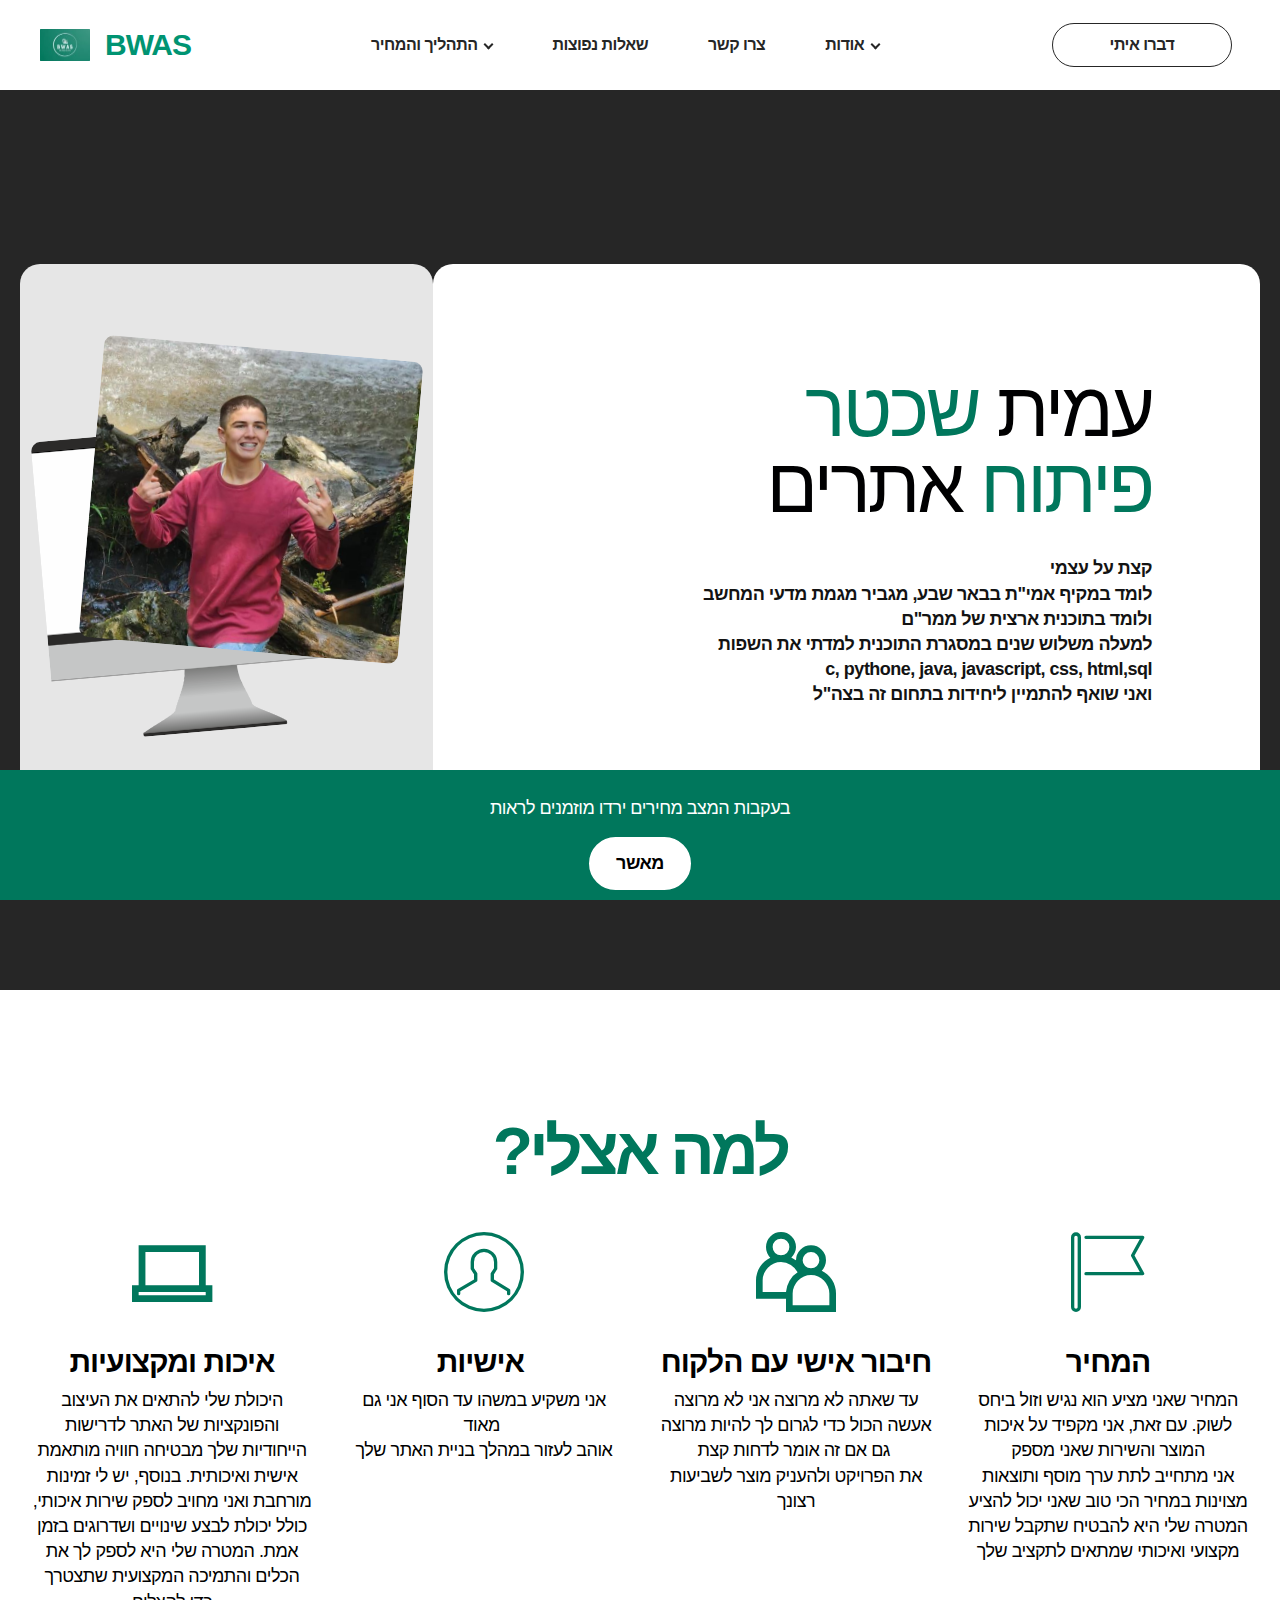
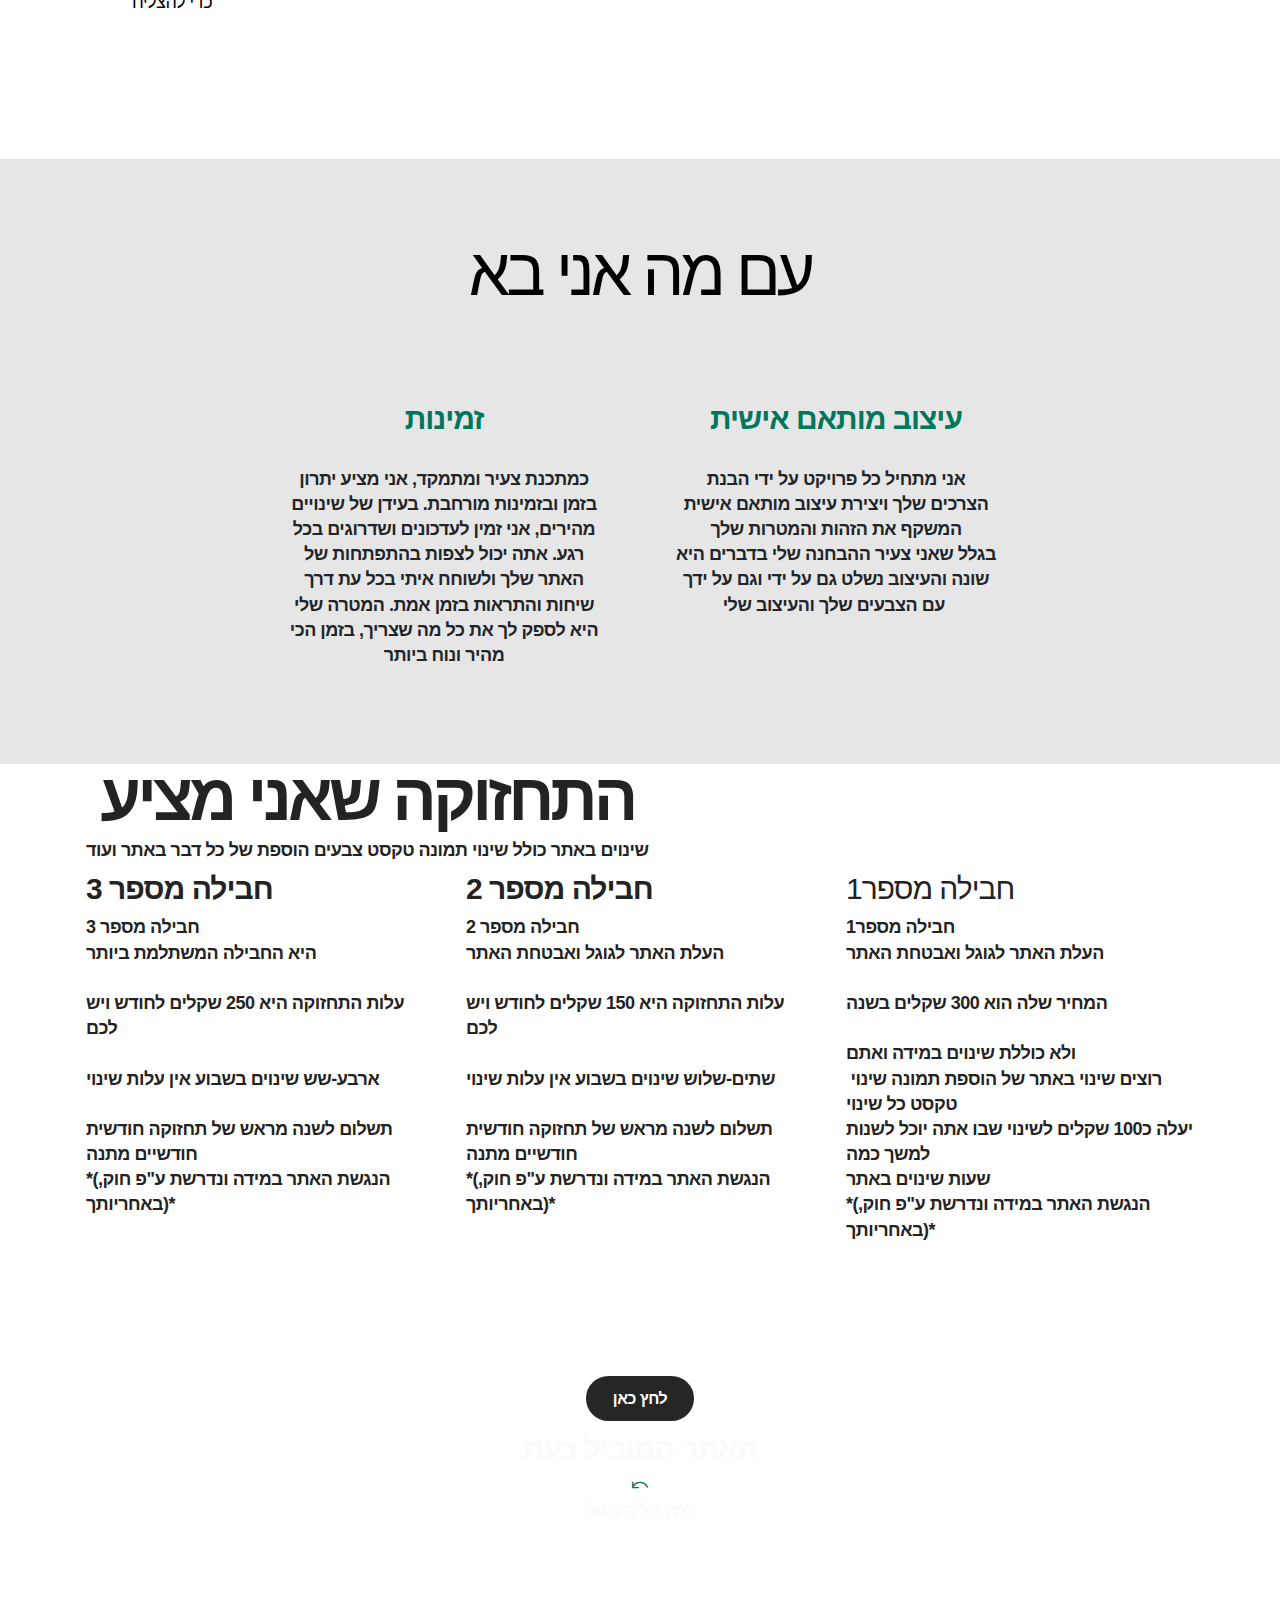
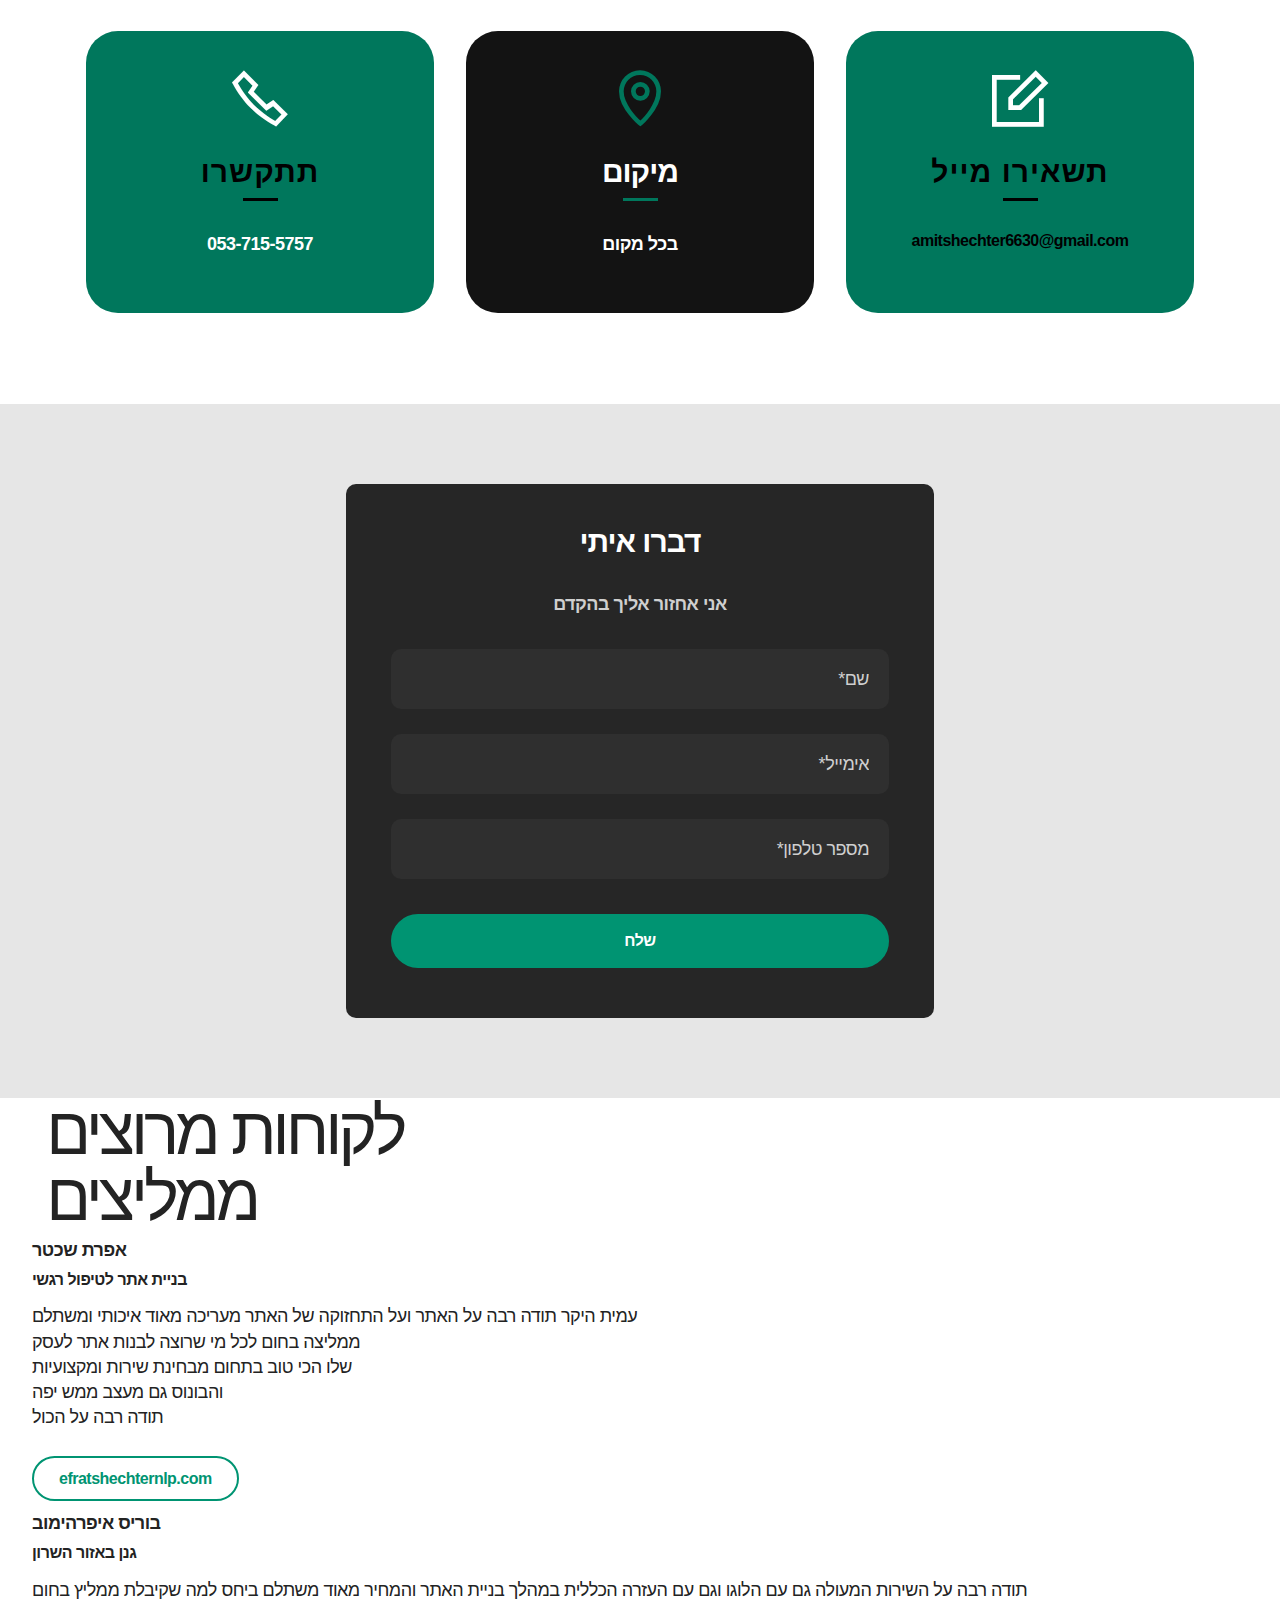
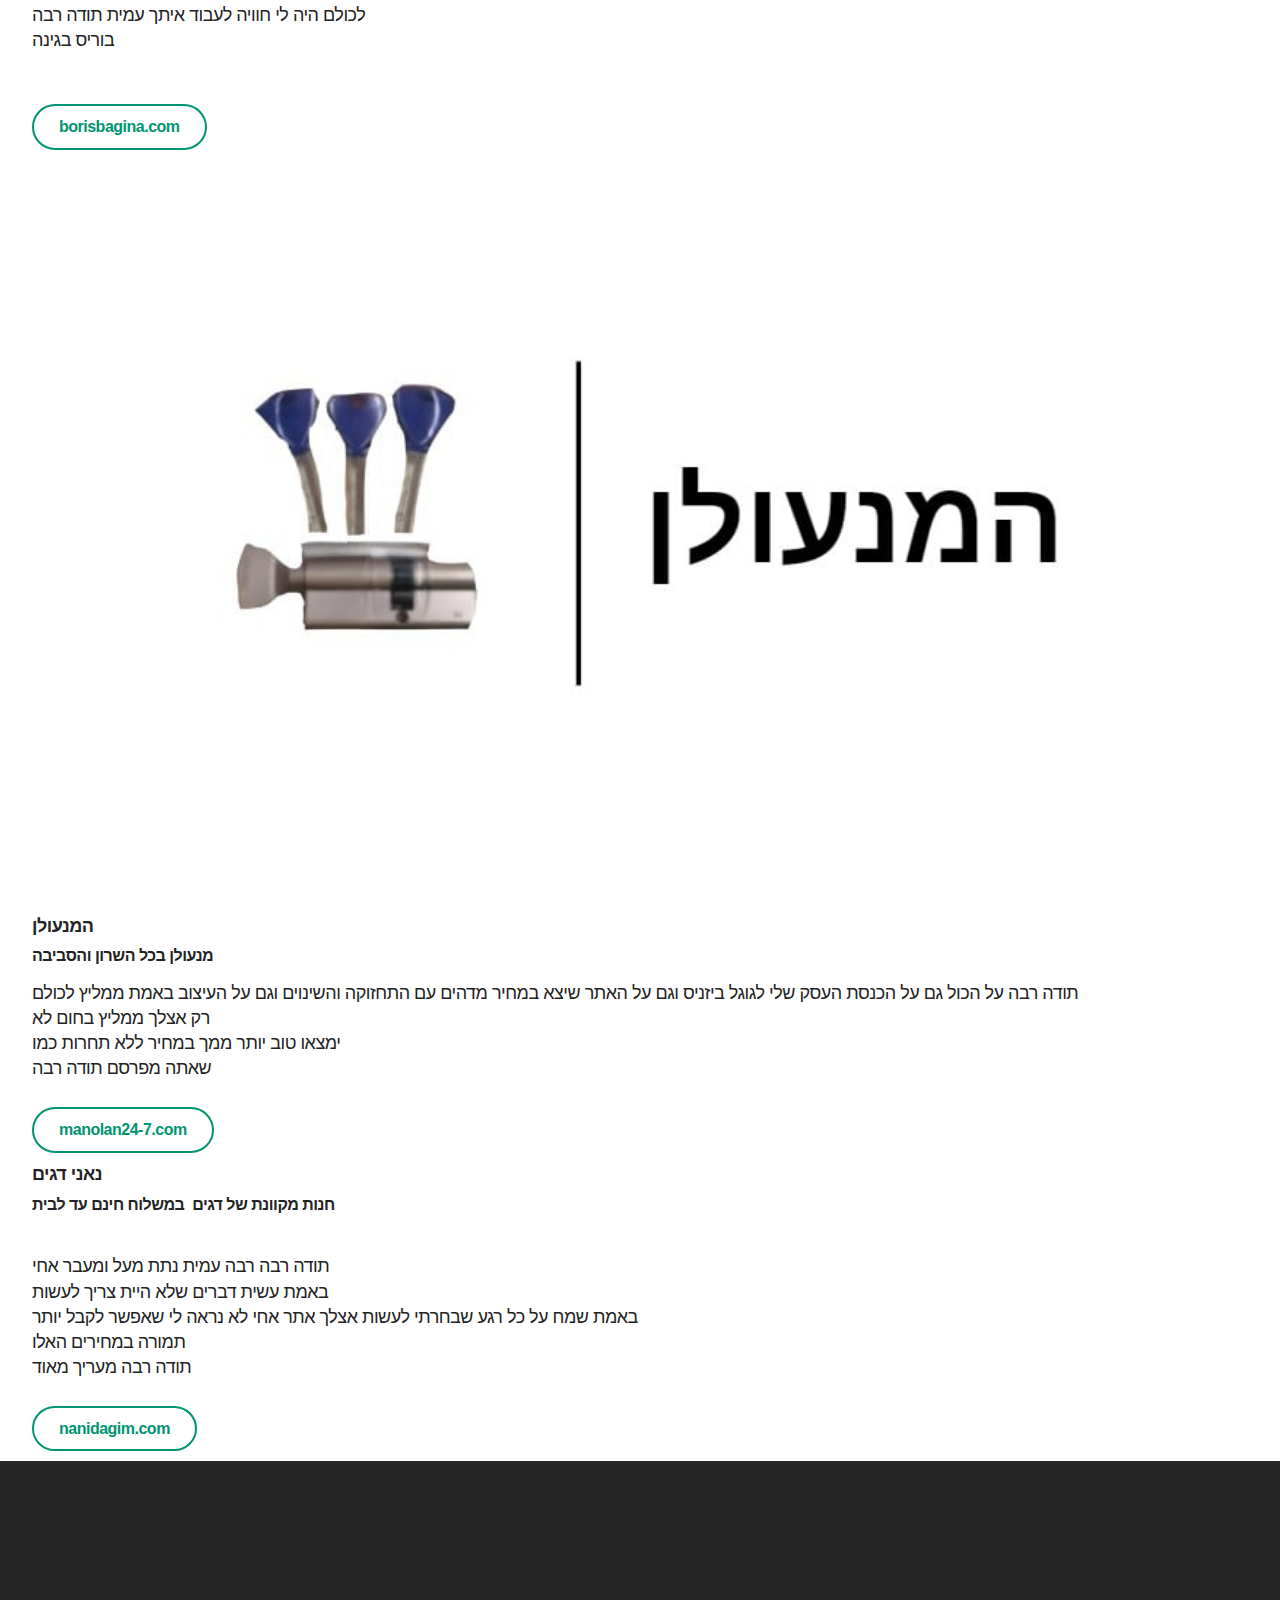
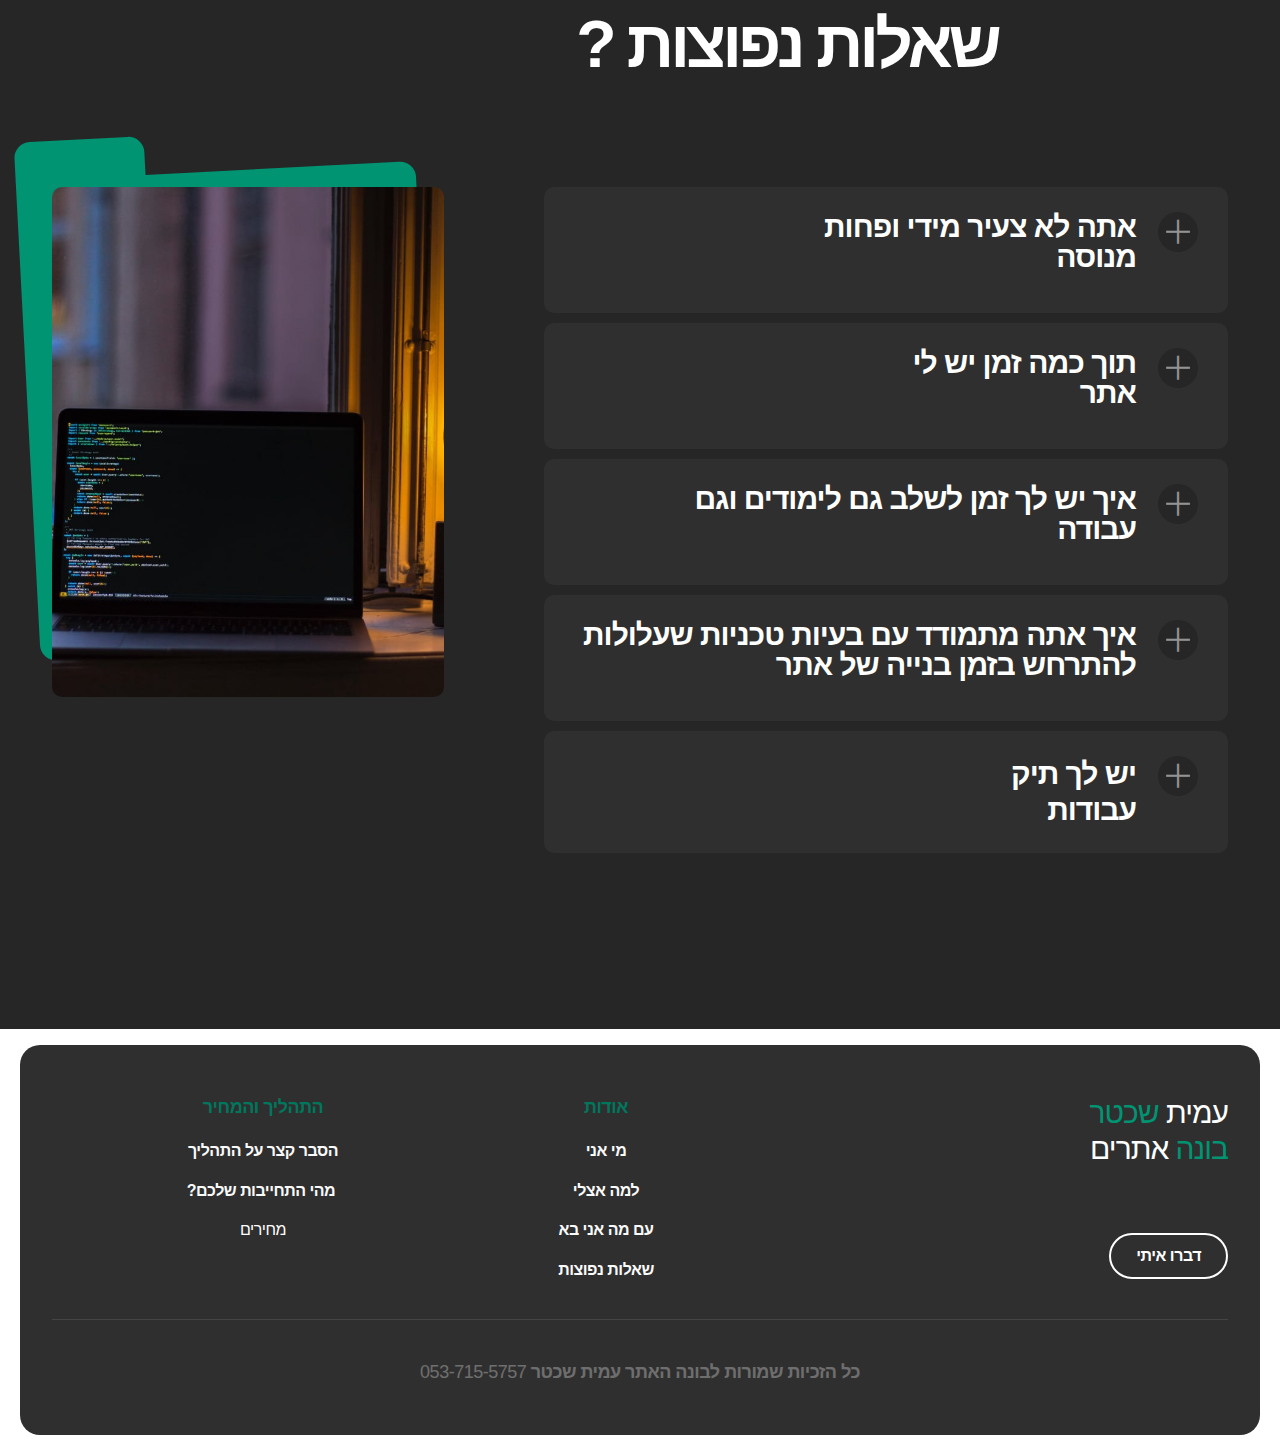
==== index.html @ f6d5b894 "05/04/02024/12:00" ====
<!DOCTYPE html>
<html  >
<head>
  
  <meta charset="UTF-8">
  <meta http-equiv="X-UA-Compatible" content="IE=edge">
  
  <meta name="viewport" content="width=device-width, initial-scale=1, minimum-scale=1">
  <link rel="shortcut icon" href="assets/images/file-128x128.png" type="image/x-icon">
  <meta name="description" content="בניית אתרים מקצועיים ומותאמים אישית, שיהפכו את העסק שלך להצלחה.
אתרים מקצועיים ויעילים נוחים לשימוש, מהירים וידידותיים למנועי החיפוש.
אנו משלבים בין ניסיון רב שנים, ידע טכנולוגי מתקדם ויצירתיות רבה, המתאימים לצרכים הייחודיים של כל לקוח.
האתרים שלנו מאופיינים בעיצוב מרהיב, תוכן איכותי ותכנון פונקציונלי. 
בין השירותים שלנו ניתן למצוא:
בניית אתרי תדמית, בניית אתרי מסחר אלקטרוני, בניית אתרי פורטל , בניית אתרי חדשות
בניית אתרי קהילה, בניית אתרי אפליקציות, דפי נחיתה ועוד.">
  
  
  <title>עמית שכטר בניית אתרים|בונה אתרים בזול|בניית אתרים|בניית אתרים בישראל</title>
  <link rel="stylesheet" href="assets/web/assets/mobirise-icons2/mobirise2.css">
  <link rel="stylesheet" href="assets/web/assets/mobirise-icons/mobirise-icons.css">
  <link rel="stylesheet" href="assets/FontAwesome/css/font-awesome.css">
  <link rel="stylesheet" href="assets/bootstrap/css/bootstrap.min.css">
  <link rel="stylesheet" href="assets/bootstrap/css/bootstrap-grid.min.css">
  <link rel="stylesheet" href="assets/bootstrap/css/bootstrap-reboot.min.css">
  <link rel="stylesheet" href="assets/chatbutton/floating-wpp.css">
  <link rel="stylesheet" href="assets/smart-cart/minicart-theme.css">
  <link rel="stylesheet" href="assets/popup-overlay-plugin/style.css">
  <link rel="stylesheet" href="assets/dropdown/css/style.css">
  <link rel="stylesheet" href="assets/socicon/css/styles.css">
  <link rel="stylesheet" href="assets/theme/css/style.css">
  <link rel="stylesheet" href="assets/recaptcha.css">
  <link rel="preload" href="https://fonts.googleapis.com/css?family=Assistant:200,300,400,500,600,700,800&display=swap" as="style" onload="this.onload=null;this.rel='stylesheet'">
  <noscript><link rel="stylesheet" href="https://fonts.googleapis.com/css?family=Assistant:200,300,400,500,600,700,800&display=swap"></noscript>
  <link rel="preload" as="style" href="assets/mobirise/css/mbr-additional.css?v=l3MhYF"><link rel="stylesheet" href="assets/mobirise/css/mbr-additional.css?v=l3MhYF" type="text/css">

  
  
  

</head>
<body>

<!-- Analytics -->
<!-- Google tag (gtag.js) -->
<script async src="https://www.googletagmanager.com/gtag/js?id=G-VCQRLWQNR2"></script>
<script>
  window.dataLayer = window.dataLayer || [];
  function gtag(){dataLayer.push(arguments);}
  gtag('js', new Date());

  gtag('config', 'G-VCQRLWQNR2');
</script>
<!-- /Analytics -->


  
  <section data-bs-version="5.1" class="menu menu01 agentm5 cid-tQoE65BU48" once="menu" id="menu01-0">

    

    <nav class="navbar navbar-dropdown navbar-expand-lg">
        <div class="menu_box container-fluid">
            <div class="navbar-brand d-flex">
                <span class="navbar-logo">
                    <a href="file:///C:/Users/%D7%9C%D7%99%D7%A2%D7%93%20%D7%A9%D7%9B%D7%98%D7%A8/AppData/Local/Mobirise.com/Mobirise/amitshechter6630_0040gmail_002ecom/addons/agentm5/components/index.html">
                        <img src="assets/images/2b5ddd4d-38be-4d8c-b348-60ecc2aa5fb4-100x65.jpg" alt="bwas">
                    </a>
                </span>
                <span class="navbar-caption-wrap"><a class="navbar-caption text-secondary display-5" href="index.html#top">BWAS&nbsp;</a></span>
                <button class="navbar-toggler" type="button" data-toggle="collapse" data-bs-toggle="collapse" data-target="#navbarSupportedContent" data-bs-target="#navbarSupportedContent" aria-controls="navbarNavAltMarkup" aria-expanded="false" aria-label="Toggle navigation">
                    <div class="hamburger">
                        <span></span>
                        <span></span>
                        <span></span>
                        <span></span>
                    </div>
                </button>
            </div>
            <div class="collapse navbar-collapse" id="navbarSupportedContent">
                <ul class="navbar-nav nav-dropdown" data-app-modern-menu="true"><li class="nav-item dropdown">
                        <a class="nav-link link text-primary dropdown-toggle display-4" href="page1.html#header02-1" data-toggle="dropdown-submenu" data-bs-toggle="dropdown" data-bs-auto-close="outside" aria-expanded="false">&nbsp; התהליך והמחיר</a><div class="dropdown-menu" aria-labelledby="dropdown-981"><a class="text-primary dropdown-item display-4" style="text-align:right" href="התהליך והמחיר.html#header12-h">הסבר קצר על התהליך</a><a class="text-primary dropdown-item display-4" style="text-align:right" href="התהליך והמחיר.html#features03-3">?מהי התחייבות שלכם </a><a class="text-primary dropdown-item display-4" style="text-align:right" href="התהליך והמחיר.html#pricing01-d">המחירים</a></div>
                    </li><li class="nav-item"><a class="nav-link link text-primary display-4" href="index.html#list01-d">שאלות נפוצות</a></li>
                    <li class="nav-item">
                        <a class="nav-link link text-primary display-4" href="index.html#contacts01-3">צרו קשר</a>
                    </li><li class="nav-item dropdown">
                        <a class="nav-link link text-primary dropdown-toggle show display-4" href="file:///C:/Users/%D7%9C%D7%99%D7%A2%D7%93%20%D7%A9%D7%9B%D7%98%D7%A8/AppData/Local/Mobirise.com/Mobirise/amitshechter6630_0040gmail_002ecom/addons/agentm5/components/index.html" data-toggle="dropdown-submenu" data-bs-toggle="dropdown" data-bs-auto-close="outside" aria-expanded="false">אודות</a><div class="dropdown-menu show" aria-labelledby="dropdown-774" data-bs-popper="none"><a class="text-primary dropdown-item display-4" style="text-align:right" href="index.html#header01-g">מי אני<br></a><a class="text-primary show dropdown-item display-4" style="text-align:right" href="index.html#features1-1">למה אצלי</a><a class="text-primary show dropdown-item display-4" style="text-align:right" href="index.html#features3-6">עם  מה  אני  בא<br></a></div>
                    </li></ul>
                

                <div class="mbr-section-btn-main" role="tablist"><a class="btn btn-primary-outline display-4" href="index.html#form01-0">דברו איתי</a></div>
            </div>
            
        </div>
    </nav>
</section>

<section data-bs-version="5.1" class="header01 agentm5 cid-tQoLn7FrXx mbr-fullscreen" id="header01-g">
    

    
    

    <div class="container-fluid">
        <div class="row flex-row-reverse">
            <div class="col-12 col-lg-8 card">
                <div class="content-wrapper">
                    <h1 class="mbr-section-title mbr-fonts-style display-1">עמית&nbsp;<span>שכטר</span><br><span>פיתוח</span>&nbsp;אתרים</h1>
                    <div class="tags-wrapper">
                        
                        
                    </div>
                    <p class="mbr-text mbr-fonts-style display-7"><strong>קצת על עצמי
<br> לומד במקיף אמי"ת בבאר שבע, מגביר מגמת מדעי המחשב
<br>ולומד בתוכנית ארצית של ממר"ם
<br>למעלה משלוש שנים במסגרת התוכנית למדתי את השפות
<br>c, pythone, java, javascript, css, html,sql<br>ואני שואף להתמיין ליחידות בתחום זה בצה"ל</strong><br></p>
                </div>
            </div>
            <div class="col-12 col-lg-4 card">
                <div class="image-wrapper">
                    <img src="assets/images/mbr-640x500.png" alt="">
                    <img src="assets/images/file-640x640.jpg" alt="עמית שכטר">
                </div>
            </div>
        </div>
    </div>
</section>

<section data-bs-version="5.1" class="features1 cid-tXM52Fa8f5" id="features1-1">
    

    
    <div class="container-fluid">
        <div class="row">
            <div class="col-12">
                <h3 class="mbr-section-title mbr-fonts-style align-center mb-0 display-2">
                    <strong>?למה אצלי</strong></h3>
                
            </div>
        </div>
        <div class="row">
            <div class="card col-12 col-md-6 col-lg-3">
                <div class="card-wrapper">
                    <div class="card-box align-center">
                        <div class="iconfont-wrapper">
                            <span class="mbr-iconfont mobi-mbri-laptop mobi-mbri" style="color: rgb(0, 119, 92); fill: rgb(0, 119, 92);"></span>
                        </div>
                        <h5 class="card-title mbr-fonts-style display-5"><strong>איכות ומקצועיות</strong></h5>
                        <p class="card-text mbr-fonts-style display-7">היכולת שלי להתאים את העיצוב והפונקציות של האתר לדרישות הייחודיות שלך מבטיחה חוויה מותאמת אישית ואיכותית. בנוסף, יש לי זמינות מורחבת ואני מחויב לספק שירות איכותי, כולל יכולת לבצע שינויים ושדרוגים בזמן אמת. המטרה שלי היא לספק לך את הכלים והתמיכה המקצועית שתצטרך כדי להצליח</p>
                    </div>
                </div>
            </div>
            <div class="card col-12 col-md-6 col-lg-3">
                <div class="card-wrapper">
                    <div class="card-box align-center">
                        <div class="iconfont-wrapper">
                            <span class="mbr-iconfont mbri-user" style="color: rgb(0, 119, 92); fill: rgb(0, 119, 92);"></span>
                        </div>
                        <h5 class="card-title mbr-fonts-style display-5"><strong>אישיות&nbsp;</strong></h5>
                        <p class="card-text mbr-fonts-style display-7">אני משקיע במשהו עד הסוף אני גם מאוד&nbsp;<br>אוהב לעזור במהלך בניית האתר שלך</p>
                    </div>
                </div>
            </div>
            <div class="card col-12 col-md-6 col-lg-3">
                <div class="card-wrapper">
                    <div class="card-box align-center">
                        <div class="iconfont-wrapper">
                            <span class="mbr-iconfont mobi-mbri-users mobi-mbri" style="color: rgb(0, 119, 92); fill: rgb(0, 119, 92);"></span>
                        </div>
                        <h5 class="card-title mbr-fonts-style display-5"><strong>חיבור אישי עם הלקוח</strong></h5>
                        <p class="card-text mbr-fonts-style display-7">עד שאתה לא מרוצה אני לא מרוצה<br>&nbsp;אעשה הכול כדי לגרום לך להיות&nbsp;מרוצה&nbsp;<br>גם אם זה אומר לדחות קצת&nbsp;<br>את הפרויקט ולהעניק מוצר לשביעות רצונך</p>
                    </div>
                </div>
            </div>
            <div class="card col-12 col-md-6 col-lg-3">
                <div class="card-wrapper">
                    <div class="card-box align-center">
                        <div class="iconfont-wrapper">
                            <span class="mbr-iconfont mbri-flag" style="color: rgb(0, 119, 92); fill: rgb(0, 119, 92);"></span>
                        </div>
                        <h5 class="card-title mbr-fonts-style display-5"><strong>המחיר</strong></h5>
                        <p class="card-text mbr-fonts-style display-7">המחיר שאני מציע הוא נגיש וזול ביחס לשוק. עם זאת, אני מקפיד על איכות המוצר והשירות שאני מספק<br>אני מתחייב לתת ערך מוסף ותוצאות מצוינות במחיר הכי טוב שאני יכול להציע<br>המטרה שלי היא להבטיח שתקבל שירות מקצועי ואיכותי שמתאים לתקציב שלך<br></p>
                    </div>
                </div>
            </div>
        </div>
    </div>
</section>

<section data-bs-version="5.1" class="features3 dentalm5 cid-tXM9QDK6HF" id="features3-6">

    

    
    

    <div class="container">
        <div class="row">
            <div class="col-12">
                <div class="title-wrapper">
                    
                    <h2 class="mbr-section-title mbr-fonts-style display-2">עם מה אני בא<br><br></h2>
                </div>
            </div>
            <div class="col-12 col-lg-4 card">
                <div class="card-wrapper">
                    
                    <h4 class="mbr-card-title mbr-fonts-style display-5"><strong>זמינות</strong></h4>
                    <p class="mbr-text mbr-fonts-style display-7"><strong>כמתכנת צעיר ומתמקד, אני מציע יתרון בזמן ובזמינות מורחבת. בעידן של שינויים מהירים, אני זמין לעדכונים ושדרוגים בכל רגע. אתה יכול לצפות בהתפתחות של האתר שלך ולשוחח איתי בכל עת דרך שיחות והתראות בזמן אמת. המטרה שלי היא לספק לך את כל מה שצריך, בזמן הכי מהיר ונוח ביותר</strong><br></p>
                </div>
            </div>
            <div class="col-12 col-lg-4 card">
                <div class="card-wrapper">
                    
                    <h4 class="mbr-card-title mbr-fonts-style display-5"><strong>עיצוב מותאם אישית</strong></h4>
                    <p class="mbr-text mbr-fonts-style display-7"><strong>אני מתחיל כל פרויקט על ידי הבנת
<br>הצרכים שלך ויצירת עיצוב מותאם אישית המשקף את הזהות והמטרות שלך
<br>בגלל שאני צעיר ההבחנה שלי בדברים היא שונה והעיצוב נשלט גם על ידי וגם על ידך עם הצבעים שלך והעיצוב שלי&nbsp;</strong><br></p>
                </div>
            </div>
            
        </div>
    </div>
</section>

<section data-bs-version="5.1" class="features3 dentalm5 cid-u8YVinXd6j" id="features3-q">

    

    
    

    <div class="container">
        <div class="row">
            <div class="col-12">
                <div class="title-wrapper">
                    <h3 class="mbr-section-subtitle mbr-fonts-style display-2"><strong>&nbsp;התחזוקה שאני מציע</strong></h3>
                    <h2 class="mbr-section-title mbr-fonts-style display-7"><strong>שינוים באתר כולל שינוי תמונה טקסט צבעים הוספת של כל דבר באתר ועוד</strong></h2>
                </div>
            </div>
            <div class="col-12 col-lg-4 card">
                <div class="card-wrapper">
                    
                    <h4 class="mbr-card-title mbr-fonts-style display-5"><strong>חבילה מספר 3</strong></h4>
                    <p class="mbr-text mbr-fonts-style display-7"><strong>חבילה מספר 3&nbsp;<br>היא החבילה המשתלמת ביותר&nbsp;<br><br>עלות התחזוקה היא 250 שקלים לחודש ויש לכם&nbsp;<br><br>ארבע-שש שינוים בשבוע אין עלות שינוי<br><br>תשלום לשנה מראש של תחזוקה חודשית חודשיים מתנה
<br>
*(הנגשת האתר במידה ונדרשת ע"פ חוק, באחריותך)*
<br><br></strong></p>
                </div>
            </div>
            <div class="col-12 col-lg-4 card">
                <div class="card-wrapper">
                    
                    <h4 class="mbr-card-title mbr-fonts-style display-5"><strong>חבילה מספר 2</strong></h4>
                    <p class="mbr-text mbr-fonts-style display-7"><strong>חבילה מספר 2&nbsp;</strong><br><strong>העלת האתר לגוגל ואבטחת האתר</strong><br><strong>
<br></strong><strong>עלות התחזוקה היא 150 שקלים לחודש ויש לכם&nbsp;</strong><strong><br></strong><br><strong>שתים-שלוש שינוים בשבוע אין עלות שינוי</strong><br><br><strong>תשלום לשנה מראש של תחזוקה חודשית חודשיים מתנה</strong><br><strong>*(הנגשת האתר במידה ונדרשת ע"פ חוק, באחריותך)*<br></strong>
<br><br></p>
                </div>
            </div>
            <div class="col-12 col-lg-4 card">
                <div class="card-wrapper">
                    
                    <h4 class="mbr-card-title mbr-fonts-style display-5">חבילה מספר1</h4>
                    <p class="mbr-text mbr-fonts-style display-7"><strong>חבילה מספר1<br>העלת האתר לגוגל ואבטחת האתר<br><br>המחיר שלה הוא 300 שקלים בשנה<br><br>ולא כוללת שינוים במידה ואתם 
<br>&nbsp;רוצים שינוי באתר של הוספת תמונה שינוי טקסט כל שינוי 
<br>יעלה כ100 שקלים לשינוי שבו אתה יוכל לשנות למשך כמה<br>שעות שינוים באתר&nbsp;<br>*(הנגשת האתר במידה ונדרשת ע"פ חוק, באחריותך)*
<br></strong><br></p>
                         
                </div>
            </div>
        </div>
    </div>
</section>

<section data-bs-version="5.1" class="header18 cid-u3BP43g7Tm" id="header18-p">

    

    
    

    <div class="align-center container">
        <div class="row justify-content-center">
            <div class="col-12 col-lg-12">
                <h1 class="mbr-section-title mbr-fonts-style mbr-white mb-3 display-2"><strong>למעבר למחירים ולהסבר</strong></h1>
                
                
                <div class="mbr-section-btn mt-3"><a class="btn btn-primary display-4" href="התהליך והמחיר.html#features03-3">לחץ כאן</a></div>
            </div>
        </div>
    </div>
</section>

<section data-bs-version="5.1" class="content11 marketm4_content11 cid-u2S8Qjiht1" id="content11-n">

	
    


	

	<div class="container">
		<div class="row text-center justify-content-center">
			<div class="col-xl-8 col-lg-8 col-md-10">
				<div class="block__inner">
					<div class="row justify-content-center">
						<div class="col-xl-10 col-md-8 text-white">
							<h2 class="mbr-section-title mbr-bold mbr-fonts-style display-5">האתר המוביל כעת</h2>
							<div class="mbr-media show-modal align-center" data-modal=".modalWindow">
								<a href="http://efratshechternlp.com"><span class="mbr-iconfont fa-play fa mobi-mbri-undo mobi-mbri" style="color: rgb(0, 119, 92); fill: rgb(0, 119, 92);"></span></a>
							</div>

							<p class="mbr-text mbr-fonts-style display-7"><strong>לחץ על העיגול</strong><br></p>
							
						</div>
					</div>
				</div>
			</div>
		</div>
		<div class="modalWindow" style="display: none;">
			<div class="modalWindow-container">
				<div class="modalWindow-video-container">
					<div class="modalWindow-video">
						<iframe width="100%" height="100%" frameborder="0" allowfullscreen="1"></iframe>
					</div>
					<a class="close" role="button" data-dismiss="modal" data-bs-dismiss="modal">
						<span aria-hidden="true" class="mbri-close mbr-iconfont closeModal"></span>
						<span class="sr-only visually-hidden">Close</span>
					</a>
				</div>
			</div>
		</div>
	</div>
</section>

<section data-bs-version="5.1" class="contacts01 politicsm4_contacts01 cid-tXM7FXQlBV" id="contacts01-3">

	
    


	

	<div class="container">
		<div class="row justify-content-center mbr-white">
			<div class="card p-3 col-12 col-md-8 col-lg-4">
				<div class="card-wrapper card1 align-left">
					<div class="card-ico pb-4">
						<span class="mbr-iconfont card-icon mobi-mbri-phone mobi-mbri" style="color: rgb(255, 255, 255); fill: rgb(255, 255, 255);"></span>
					</div>
					<div class="card-box">
						<h4 class="card-title mbr-fonts-style display-5">תתקשרו</h4>
						<div class="line-wrap">
							<div class="line"></div>
						</div>
						<p class="mbr-text mbr-fonts-style display-7"><a href="tel:+972537155757" class="text-info"><strong>053-715-5757</strong></a></p>
						
					</div>
				</div>
			</div>

			<div class="card p-3 col-12 col-md-8 col-lg-4">
				<div class="card-wrapper card2 align-left">
					<div class="card-ico pb-4 align-left">
						<span class="mbr-iconfont card-icon icon2 mobi-mbri-map-pin mobi-mbri" style="color: rgb(0, 119, 92); fill: rgb(0, 119, 92);"></span>
					</div>
					<div class="card-box">
						<h4 class="card-title1 mbr-fonts-style display-5"><strong>מיקום</strong></h4>
						<div class="line-wrap">
							<div class="line line2"></div>
						</div>
						<p class="mbr-text1 mbr-fonts-style display-7"><strong>בכל מקום</strong></p>
						
					</div>
				</div>
			</div>

			<div class="card p-3 col-12 col-md-8 col-lg-4">
				<div class="card-wrapper card3 align-left">
					<div class="card-ico pb-4 align-left">
						<span class="mbr-iconfont card-icon mobi-mbri-edit mobi-mbri" style="color: rgb(255, 255, 255); fill: rgb(255, 255, 255);"></span>
					</div>
					<div class="card-box">
						<h4 class="card-title mbr-fonts-style display-5">תשאירו מייל</h4>
						<div class="line-wrap">
							<div class="line"></div>
						</div>
						<p class="mbr-text mbr-fonts-style display-4"><strong>amitshechter6630@gmail.com</strong><br></p>
						
					</div>
				</div>
			</div>
		</div>
	</div>
</section>

<section data-bs-version="5.1" class="form01 agentm5 cid-tXLYasR9bV" id="form01-0">
    

    
    

    <div class="container-fluid">
        <div class="row row-main">
            <div class="col-12 col-lg-6 card mx-auto mbr-form" data-form-type="formoid">
<!--Formbuilder Form-->
<form action="https://mobirise.eu/" method="POST" class="mbr-form form-with-styler form-wrap" data-form-title="Form Name"><input type="hidden" name="email" data-form-email="true" value="ge6PU5xAO7BF3hgbLwP/NVofmyiumx//PQdoo4XFr/z6DMt2UAxs9wvQgEHQBgeQiQWJxp0c31EGzjFs9b/e0vfqc8sBLoSQoQoHOxOnIIOjHEY/HzPFt3uxQ8iGkfNE.YmvJIIgVwTWFa6tzdRE07w8IlYZvIFYBBnNrzbf2hNVBFR9SiJ0VeEWXUYTugHeUpHPlXaM/qDzOYJc4koGLbZ0jG0rqDh1N9ASsNP8NcczB5LvwWGmM57wdPeSroqv3">
<div class="row">
<div hidden="hidden" data-form-alert="" class="alert alert-success col-12">:הפרטיים נשלחו בהצלחה</div>
<div hidden="hidden" data-form-alert-danger="" class="alert alert-danger col-12"> ...תקלה לא צפויה </div>
</div>
<div class="dragArea row">
<div class="col-lg-12 col-md-12 col-sm-12">
<h3 class="mbr-section-title mbr-fonts-style display-5"><strong>דברו איתי</strong></h3>
</div>
<div class="col-lg-12 col-md-12 col-sm-12">
<p class="mbr-text mbr-fonts-style display-7"><strong>אני אחזור אליך בהקדם</strong></p>
</div>
<div data-for="name" class="col-lg-12 col-md-12 col-sm-12 form-group mb-3">
<input type="text" name="name" style="text-align:right" placeholder="*שם" data-form-field="name" class="form-control display-4" value="" id="name-form01-0">
</div>
<div data-for="email" class="col-lg-12 col-md-12 col-sm-12 form-group mb-3">
<input type="email" name="email" placeholder="*אימייל" style="text-align:right" data-form-field="email" class="form-control display-4" value="" id="email-form01-0">
</div>
<div data-for="phone" class="col-12 form-group mb-3">
<input type="tel" name="phone" placeholder="*מספר טלפון" style="text-align:right" data-form-field="phone" class="form-control display-7" value="" id="phone-form01-0">
</div>
<div class="col-lg-12 col-md-12 col-sm-12 mbr-section-btn" style="">
<button type="submit" class="w-100 w-100 w-100 btn btn-secondary display-4">שלח</button>
</div>
</div>
</form><!--Formbuilder Form-->
</div>
        </div>
    </div>
</section>

<section data-bs-version="5.1" class="features07 agentm5 cid-u388fJxgUM" id="features07-o">
    

    
    

    <div class="container-fluid">
        <div class="row flex-row-reverse">
            <div class="col-12 col-lg-3 card">
                
            </div>
            <div class="col-12 col-lg-9 card">
                <div class="title-wrapper">
                    <h2 class="mbr-section-title mbr-fonts-style display-2"><span>&nbsp;לקוחות מרוצים</span><br>&nbsp;ממליצים</h2>
                </div>
            </div>
            <div class="col-12 card">
                <div class="cards-wrapper">
                    <div class="item features-image item-mb active">
                        <div class="item-wrapper">
                            <div class="item-img">
                                <img src="assets/images/e7d3a3cc-ea1c-4f03-9432-c7e451ba0361-2-160x165.jpg" alt="" data-slide-to="0" data-bs-slide-to="0">
                            </div>
                            <div class="item-content">
                                <h4 class="card-title mbr-fonts-style display-7">
                                    <strong>אפרת שכטר</strong></h4>
                                <p class="card-desc mbr-fonts-style display-4">
                                    <strong>בניית אתר לטיפול רגשי</strong></p>
                                <p class="card-text mbr-fonts-style display-7">עמית היקר תודה רבה על האתר ועל התחזוקה של האתר מעריכה מאוד איכותי ומשתלם&nbsp;<br>ממליצה בחום לכל מי שרוצה לבנות אתר לעסק&nbsp;<br>שלו הכי טוב בתחום מבחינת שירות ומקצועיות<br>והבונוס גם מעצב ממש יפה<br>תודה רבה על הכול</p>
                                <div class="mbr-section-btn"><a class="btn btn-secondary-outline display-4" href="http://efratshechternlp.com" target="_blank">efratshechternlp.com</a></div>
                            </div>
                        </div>
                    </div><div class="item features-image item-mb">
                        <div class="item-wrapper">
                            <div class="item-img">
                                <img src="assets/images/def0c2b9-26b4-49ab-b3f7-7778f584f647-3-160x285.jpeg" alt="" data-slide-to="1" data-bs-slide-to="1">
                            </div>
                            <div class="item-content">
                                <h4 class="card-title mbr-fonts-style display-7"><strong>בוריס איפרהימוב</strong></h4>
                                <p class="card-desc mbr-fonts-style display-4"><strong>גנן באזור השרון</strong></p>
                                <p class="card-text mbr-fonts-style display-7">תודה רבה על השירות המעולה גם עם הלוגו וגם עם העזרה הכללית במהלך בניית האתר והמחיר מאוד משתלם ביחס למה שקיבלת ממליץ בחום <br>לכולם היה לי חוויה לעבוד איתך עמית תודה רבה<br>בוריס בגינה<br><br></p>
                                <div class="mbr-section-btn"><a class="btn btn-secondary-outline display-4" href="https://borisbagina.com/">borisbagina.com</a></div>
                            </div>
                        </div>
                    </div><div class="item features-image item-mb">
                        <div class="item-wrapper">
                            <div class="item-img">
                                <img src="assets/images/whatsapp-image-2024-02-06-at-09.14.09-833x517.jpg" alt="" data-slide-to="2" data-bs-slide-to="2">
                            </div>
                            <div class="item-content">
                                <h4 class="card-title mbr-fonts-style display-7"><strong>המנעולן</strong></h4>
                                <p class="card-desc mbr-fonts-style display-4"><strong>מנעולן בכל השרון והסביבה</strong></p>
                                <p class="card-text mbr-fonts-style display-7">תודה רבה על הכול גם על הכנסת העסק שלי לגוגל ביזניס וגם על האתר שיצא במחיר מדהים עם התחזוקה והשינוים וגם על העיצוב באמת ממליץ לכולם&nbsp;<br>רק אצלך ממליץ בחום לא&nbsp;<br>ימצאו טוב יותר ממך במחיר ללא תחרות כמו&nbsp;<br>שאתה מפרסם תודה רבה&nbsp;</p>
                                <div class="mbr-section-btn"><a class="btn btn-secondary-outline display-4" href="https://manolan24-7.com/">manolan24-7.com</a></div>
                            </div>
                        </div>
                    </div><div class="item features-image item-mb">
                        <div class="item-wrapper">
                            <div class="item-img">
                                <img src="assets/images/1015x998.jpg" alt="" data-slide-to="3" data-bs-slide-to="3">
                            </div>
                            <div class="item-content">
                                <h4 class="card-title mbr-fonts-style display-7"><strong>נאני דגים</strong></h4>
                                <p class="card-desc mbr-fonts-style display-4"><strong>חנות מקוונת של דגים&nbsp; במשלוח חינם עד לבית</strong></p>
                                <p class="card-text mbr-fonts-style display-7"><br>תודה רבה רבה עמית נתת מעל ומעבר אחי<br>באמת עשית דברים שלא היית צריך לעשות&nbsp;<br>באמת שמח על כל רגע שבחרתי לעשות אצלך אתר אחי לא נראה לי שאפשר לקבל יותר<br>תמורה במחירים האלו<br>תודה רבה מעריך מאוד</p>
                                <div class="mbr-section-btn"><a class="btn btn-secondary-outline display-4" href="https://nanidagim.com/" target="_blank">nanidagim.com</a></div>
                            </div>
                        </div>
                    </div>
                    
                    
                </div>
            </div>
        </div>
    </div>
</section>

<section data-bs-version="5.1" class="list01 agentm5 cid-tQoErSVHGz" id="list01-d">
    

    
    

    <div class="container-fluid">
        <div class="row">
            <div class="col-12 col-lg-3 card">
                
            </div>
            <div class="col-12 col-lg-9 card">
                <div class="title-wrapper">
                    <h2 class="mbr-section-title mbr-fonts-style display-2"><strong>? שאלות נפוצות</strong></h2>
                </div>
            </div>
            <div class="col-12 col-lg-4 card">
                <div class="image-wrapper">
                    <img src="assets/images/oskar-yildiz-cokptijmgza-unsplash-1-838x838.jpg" alt="code">
                    <div class="decor-wrap"></div>
                </div>
            </div>
            <div class="col-12 col-lg-8 card">
                <div id="bootstrap-accordion_10" class="panel-group accordionStyles accordion" role="tablist" aria-multiselectable="true">
                    <div class="card">
                        <div class="card-header" role="tab" id="headingOne">
                            <a role="button" class="panel-title collapsed" data-toggle="collapse" data-bs-toggle="collapse" data-core="" href="#collapse1_10" aria-expanded="false" aria-controls="collapse1">
                                <h4 class="panel-title-edit mbr-fonts-style display-5"><p><strong>&nbsp; &nbsp; &nbsp; &nbsp; &nbsp; &nbsp; &nbsp; &nbsp; &nbsp; &nbsp; &nbsp; &nbsp; &nbsp; &nbsp; &nbsp; &nbsp;אתה לא צעיר מידי ופחות מנוסה</strong></p></h4>
                                <span class="icon-wrapper">
                                    <span class="sign mbr-iconfont mobi-mbri-plus mobi-mbri"></span>
                                </span>
                            </a>
                        </div>
                        <div id="collapse1_10" class="panel-collapse noScroll collapse" role="tabpanel" aria-labelledby="headingOne" data-parent="#accordion" data-bs-parent="#bootstrap-accordion_10">
                            <div class="panel-body">
                                <p class="mbr-fonts-style panel-text display-7"><strong>&nbsp;בעייני לא וגם בעיני הלקוחות שלי, עם הידע והטאצ האישי שלי תהיו מרוצים מאוד, בנוסף עצם היותי צעיר זה יתרון, אני נענה מהר לבקשת הלקוח ומוודא שהוא מרוצה ב 100%</strong></p>
                            </div>
                        </div>
                    </div>
                    <div class="card">
                        <div class="card-header" role="tab" id="headingTwo" style="text-align:right">
                            <a role="button" class="panel-title collapsed" data-toggle="collapse" data-bs-toggle="collapse" data-core="" href="#collapse2_10" aria-expanded="false" aria-controls="collapse2">
                                <h4 class="panel-title-edit mbr-fonts-style display-5"><p><strong>
                                    </strong>&nbsp;&nbsp;&nbsp;&nbsp;&nbsp;&nbsp;&nbsp;&nbsp;&nbsp;&nbsp;&nbsp;&nbsp;&nbsp;&nbsp;&nbsp;&nbsp;&nbsp;&nbsp;&nbsp;&nbsp;&nbsp;&nbsp;&nbsp;&nbsp;&nbsp;&nbsp;&nbsp;&nbsp;&nbsp;&nbsp;&nbsp;&nbsp;&nbsp;&nbsp;&nbsp;&nbsp;&nbsp;&nbsp;&nbsp;&nbsp;&nbsp; &nbsp;<strong>תוך כמה זמן יש לי אתר</strong></p></h4>
                                <span class="icon-wrapper">
                                    <span class="sign mbr-iconfont mobi-mbri-plus mobi-mbri"></span>
                                </span>
                            </a>
                        </div>
                        <div id="collapse2_10" class="panel-collapse noScroll collapse" role="tabpanel" aria-labelledby="headingTwo" data-parent="#accordion" data-bs-parent="#bootstrap-accordion_10">
                            <div class="panel-body">
                                <p class="mbr-fonts-style panel-text display-7"><strong>זה הרוב תלוי בך, אני יכול להקים אתר ב7 ימים. הכול משתנה בין אדם לאדם<br>אם זה אדם חרוץ שמשקיע על האתר שלו כל יום שלוח תכנים <br>ומבצע מה שאני דורש ממנו זה בערך שבוע . אך לפעמים יכול לקחת יותר<br>אם זה מישהו שמורח את הזמן זה יכול לקחת לפעמים גם חודש<br></strong>!<strong>הכל תלוי בך</strong><br></p>
                            </div>
                        </div>
                    </div>
                    <div class="card">
                        <div class="card-header" role="tab" id="headingThree">
                            <a role="button" class="panel-title collapsed" data-toggle="collapse" data-bs-toggle="collapse" data-core="" href="#collapse3_10" aria-expanded="false" aria-controls="collapse3">
                                <h4 class="panel-title-edit mbr-fonts-style display-5" style="text-align:right"><p><strong>&nbsp; &nbsp; &nbsp; &nbsp; &nbsp; &nbsp; &nbsp; &nbsp; איך יש לך זמן לשלב גם לימודים וגם עבודה</strong></p></h4>
                                <span class="icon-wrapper">
                                    <span class="sign mbr-iconfont mobi-mbri-plus mobi-mbri"></span>
                                </span>
                            </a>
                        </div>
                        <div id="collapse3_10" class="panel-collapse noScroll collapse" role="tabpanel" aria-labelledby="headingThree" data-parent="#accordion" data-bs-parent="#bootstrap-accordion_10">
                            <div class="panel-body">
                                <p class="mbr-fonts-style panel-text display-7"><strong>אז השאלה הזאת מאוד נפוצה התשובה היא פשוטה אני
<br>בן אדם חרוץ שמשקיע בכל דבר שאני מתחיל בחיים לא עוזב
<br>משהו באמצא וככה נשאר לי בעצם כל יום כמה שעות שאני יכול לעבוד</strong><br></p>
                            </div>
                        </div>
                    </div>
                    <div class="card">
                        <div class="card-header" role="tab" id="headingFour">
                            <a role="button" class="panel-title collapsed" data-toggle="collapse" data-bs-toggle="collapse" data-core="" href="#collapse4_10" aria-expanded="false" aria-controls="collapse4">
                                <h4 class="panel-title-edit mbr-fonts-style display-5"><p><strong>איך אתה מתמודד עם בעיות טכניות שעלולות להתרחש בזמן בנייה של אתר</strong></p></h4>
                                <span class="icon-wrapper">
                                    <span class="sign mbr-iconfont mobi-mbri-plus mobi-mbri"></span>
                                </span>
                            </a>
                        </div>
                        <div id="collapse4_10" class="panel-collapse noScroll collapse" role="tabpanel" aria-labelledby="headingFour" data-parent="#accordion" data-bs-parent="#bootstrap-accordion_10">
                            <div class="panel-body">
                                <p class="mbr-fonts-style panel-text display-7"><strong>בדרך כלל אני מצליח להסתדר עם הכול ואם אני לא מצליח יש לי חברים בתחום שמבינים ובנוים גם</strong></p>
                            </div>
                        </div>
                    </div>
                    <div class="card">
                        <div class="card-header" role="tab" id="headingFive">
                            <a role="button" class="panel-title collapsed" data-toggle="collapse" data-bs-toggle="collapse" data-core="" href="#collapse5_10" aria-expanded="false" aria-controls="collapse5">
                                <h4 class="panel-title-edit mbr-fonts-style display-5"><strong>&nbsp; &nbsp; &nbsp; &nbsp; &nbsp; &nbsp; &nbsp; &nbsp; &nbsp; &nbsp; &nbsp; &nbsp; &nbsp; &nbsp; &nbsp; &nbsp; &nbsp; &nbsp; &nbsp; &nbsp; &nbsp; &nbsp; &nbsp; &nbsp; &nbsp; &nbsp; יש לך תיק עבודות</strong></h4>
                                <span class="icon-wrapper">
                                    <span class="sign mbr-iconfont mobi-mbri-plus mobi-mbri"></span>
                                </span>
                            </a>
                        </div>
                        <div id="collapse5_10" class="panel-collapse noScroll collapse" role="tabpanel" aria-labelledby="headingFive" data-parent="#accordion" data-bs-parent="#bootstrap-accordion_10">
                            <div class="panel-body">
                                <p class="mbr-fonts-style panel-text display-7"><strong>אז כן יש לי תיק עבודות ואתר אחד שעומד וכמה בתהליכי הרמה ועוד אתרים שבניתי&nbsp;</strong><br><strong>לדוגמאות ועוד</strong></p>
                            </div>
                        </div>
                    </div>
                    
                </div>
            </div>
        </div>
    </div>
</section>

<section data-bs-version="5.1" class="footer01 agentm5 cid-tQoEruir7N" once="footers" id="footer01-c">
    

    
    

    <div class="container-fluid">
        <div class="row flex-row-reverse">
            <div class="col-12 col-lg-5 card">
                <div class="title-wrapper">
                    <h2 class="mbr-section-title mbr-fonts-style display-5">עמית&nbsp;<span>שכטר</span><br><span>בונה</span>&nbsp;אתרים</h2>
                    <div class="mbr-section-btn"><a class="btn btn-info-outline display-4" href="index.html#form01-0">דברו איתי<br></a></div>
                </div>
            </div>
            <div class="col-12 col-lg-3 card">
                <div class="list-wrapper">
                    <h3 class="list-title mbr-fonts-style display-7"><strong>
                        אודות</strong></h3>
                    <ul class="list mbr-fonts-style display-4">
                        <li class="item-wrap"><a href="index.html#header01-g" class="text-white text-primary"><strong>מי אני</strong></a></li><a href="index.html#header01-g" class="text-primary"><strong>
                        </strong></a><li class="item-wrap"><em><a href="index.html#features1-1" class="text-white text-primary"><strong>למה אצלי</strong></a></em></li><li class="item-wrap"><em><a href="index.html#features3-6" class="text-white text-primary"><strong>עם  מה  אני  בא</strong></a></em></li><a href="index.html#features3-6" class="text-primary"><strong>
                        </strong></a><li class="item-wrap"><a href="index.html#list01-d" class="text-white text-primary"><strong>שאלות נפוצות</strong></a></li>
                    </ul>
                </div>
            </div>
            <div class="col-12 col-lg-4 card">
                <div class="list-wrapper">
                    <h3 class="list-title mbr-fonts-style display-7"><strong>התהליך והמחיר</strong></h3>
                    <ul class="list mbr-fonts-style display-4">
                        <li class="item-wrap"><span style="font-size: 1rem; background-color: transparent;"><a href="התהליך והמחיר.html#header12-h" class="text-white text-primary"><strong>הסבר קצר על התהליך</strong></a></span></li><li class="item-wrap"><a href="התהליך והמחיר.html#features03-3" class="text-white text-primary"><strong>?מהי התחייבות שלכם&nbsp;</strong></a></li><li class="item-wrap"><strong><span style="font-size: 1rem;"><a href="התהליך והמחיר.html#pricing01-d" class="text-info text-primary">מחירים</a></span><br></strong></li><li class="item-wrap"><br></li>
                    </ul>
                </div>
            </div>
            <div class="col-12 card">
                <div class="border-wrap"></div>
                <p class="mbr-fonts-style copyright display-7"><strong>
                    כל הזכיות שמורות לבונה האתר עמית שכטר <a href="tel:+972537155757" class="text-info">053-715-5757</a></strong></p>
            </div>
        </div>
    </div>
</section>


<script src="assets/bootstrap/js/bootstrap.bundle.min.js"></script>
  <script src="assets/web/assets/cookies-alert-plugin/cookies-alert-core.js"></script>
  <script src="assets/web/assets/cookies-alert-plugin/cookies-alert-script.js"></script>
  <script src="assets/smoothscroll/smooth-scroll.js"></script>
  <script src="assets/ytplayer/index.js"></script>
  <script src="assets/chatbutton/floating-wpp.js"></script>
  <script src="assets/chatbutton/script.js"></script>
  <script src="assets/smart-cart/minicart.js"></script>
  <script src="assets/smart-cart/minicart-customizer.js"></script>
  <script src="assets/dropdown/js/navbar-dropdown.js"></script>
  <script src="assets/playervimeo/vimeo_player.js"></script>
  <script src="assets/mbr-switch-arrow/mbr-switch-arrow.js"></script>
  <script src="assets/theme/js/script.js"></script>
  <script src="assets/formoid.min.js"></script>
  
  <script src="https://cdn.enable.co.il/licenses/enable-L25197m6h825pgny-0324-57190/init.js"></script>
  
<input name="cookieData" type="hidden" data-cookie-cookiesAlertType='1' data-cookie-customDialogSelector='null' data-cookie-colorText='#ffffff' data-cookie-colorBg='rgb(0, 119, 92)' data-cookie-opacityOverlay='0' data-cookie-bgOpacity='100' data-cookie-textButton='מאשר' data-cookie-rejectText='REJECT' data-cookie-colorButton='#ffffff' data-cookie-rejectColor='#ffffff' data-cookie-colorLink='#ffffff' data-cookie-underlineLink='true' data-cookie-text="בעקבות המצב מחירים ירדו מוזמנים לראות">
  
<div id="chatbutton-wa" data-phone="+972537155757" data-showpopup="true" data-headertitle="צאט איתי" data-popupmessage="👋 היי תבנה לי אתר " data-placeholder="תכתוב כאן" data-position="left" data-headercolor="#39847a" data-backgroundcolor="#e5ddd5" data-autoopentimeout="5" data-size="65px"><div class="floating-wpp-button" style="width: 65px; height: 65px;"><div class="floating-wpp-button-image"><!--?xml version="1.0" encoding="UTF-8" standalone="no"?--><svg xmlns="http://www.w3.org/2000/svg" xmlns:xlink="http://www.w3.org/1999/xlink" style="isolation:isolate" viewBox="0 0 800 800" width="65" height="65"><defs><clipPath id="_clipPath_A3g8G5hPEGG2L0B6hFCxamU4cc8rfqzQ"><rect width="800" height="800"></rect></clipPath></defs><g clip-path="url(#_clipPath_A3g8G5hPEGG2L0B6hFCxamU4cc8rfqzQ)"><g><path d=" M 787.59 800 L 12.41 800 C 5.556 800 0 793.332 0 785.108 L 0 14.892 C 0 6.667 5.556 0 12.41 0 L 787.59 0 C 794.444 0 800 6.667 800 14.892 L 800 785.108 C 800 793.332 794.444 800 787.59 800 Z " fill="rgb(37,211,102)"></path></g><g><path d=" M 508.558 450.429 C 502.67 447.483 473.723 433.24 468.325 431.273 C 462.929 429.308 459.003 428.328 455.078 434.22 C 451.153 440.114 439.869 453.377 436.434 457.307 C 433 461.236 429.565 461.729 423.677 458.78 C 417.79 455.834 398.818 449.617 376.328 429.556 C 358.825 413.943 347.008 394.663 343.574 388.768 C 340.139 382.873 343.207 379.687 346.155 376.752 C 348.804 374.113 352.044 369.874 354.987 366.436 C 357.931 362.999 358.912 360.541 360.875 356.614 C 362.837 352.683 361.857 349.246 360.383 346.299 C 358.912 343.352 347.136 314.369 342.231 302.579 C 337.451 291.099 332.597 292.654 328.983 292.472 C 325.552 292.301 321.622 292.265 317.698 292.265 C 313.773 292.265 307.394 293.739 301.996 299.632 C 296.6 305.527 281.389 319.772 281.389 348.752 C 281.389 377.735 302.487 405.731 305.431 409.661 C 308.376 413.592 346.949 473.062 406.015 498.566 C 420.062 504.634 431.03 508.256 439.581 510.969 C 453.685 515.451 466.521 514.818 476.666 513.302 C 487.978 511.613 511.502 499.06 516.409 485.307 C 521.315 471.55 521.315 459.762 519.842 457.307 C 518.371 454.851 514.446 453.377 508.558 450.429 Z  M 401.126 597.117 L 401.047 597.117 C 365.902 597.104 331.431 587.661 301.36 569.817 L 294.208 565.572 L 220.08 585.017 L 239.866 512.743 L 235.21 505.332 C 215.604 474.149 205.248 438.108 205.264 401.1 C 205.307 293.113 293.17 205.257 401.204 205.257 C 453.518 205.275 502.693 225.674 539.673 262.696 C 576.651 299.716 597.004 348.925 596.983 401.258 C 596.939 509.254 509.078 597.117 401.126 597.117 Z  M 567.816 234.565 C 523.327 190.024 464.161 165.484 401.124 165.458 C 271.24 165.458 165.529 271.161 165.477 401.085 C 165.46 442.617 176.311 483.154 196.932 518.892 L 163.502 641 L 288.421 608.232 C 322.839 627.005 361.591 636.901 401.03 636.913 L 401.126 636.913 L 401.127 636.913 C 530.998 636.913 636.717 531.2 636.77 401.274 C 636.794 338.309 612.306 279.105 567.816 234.565" fill-rule="evenodd" fill="rgb(255,255,255)"></path></g></g></svg></div></div></div>
 </body>
</html>
---- assets/web/assets/mobirise-icons2/mobirise2.css ----
@font-face {
  font-family: 'Moririse2';
  font-display: swap;
  src:  url('mobirise2.eot?f2bix4');
  src:  url('mobirise2.eot?f2bix4#iefix') format('embedded-opentype'),
    url('mobirise2.ttf?f2bix4') format('truetype'),
    url('mobirise2.woff?f2bix4') format('woff'),
    url('mobirise2.svg?f2bix4#mobirise2') format('svg');
  font-weight: normal;
  font-style: normal;
}

[class^="mobi-"], [class*=" mobi-"] {
  /* use !important to prevent issues with browser extensions that change fonts */
  font-family: 'Moririse2' !important;
  speak: none;
  font-style: normal;
  font-weight: normal;
  font-variant: normal;
  text-transform: none;
  line-height: 1;

  /* Better Font Rendering =========== */
  -webkit-font-smoothing: antialiased;
  -moz-osx-font-smoothing: grayscale;
}

.mobi-mbri-add-submenu:before {
  content: "\e900";
}
.mobi-mbri-alert:before {
  content: "\e901";
}
.mobi-mbri-align-center:before {
  content: "\e902";
}
.mobi-mbri-align-justify:before {
  content: "\e903";
}
.mobi-mbri-align-left:before {
  content: "\e904";
}
.mobi-mbri-align-right:before {
  content: "\e905";
}
.mobi-mbri-android:before {
  content: "\e906";
}
.mobi-mbri-apple:before {
  content: "\e907";
}
.mobi-mbri-arrow-down:before {
  content: "\e908";
}
.mobi-mbri-arrow-next:before {
  content: "\e909";
}
.mobi-mbri-arrow-prev:before {
  content: "\e90a";
}
.mobi-mbri-arrow-up:before {
  content: "\e90b";
}
.mobi-mbri-bold:before {
  content: "\e90c";
}
.mobi-mbri-bookmark:before {
  content: "\e90d";
}
.mobi-mbri-bootstrap:before {
  content: "\e90e";
}
.mobi-mbri-briefcase:before {
  content: "\e90f";
}
.mobi-mbri-browse:before {
  content: "\e910";
}
.mobi-mbri-bulleted-list:before {
  content: "\e911";
}
.mobi-mbri-calendar:before {
  content: "\e912";
}
.mobi-mbri-camera:before {
  content: "\e913";
}
.mobi-mbri-cart-add:before {
  content: "\e914";
}
.mobi-mbri-cart-full:before {
  content: "\e915";
}
.mobi-mbri-cash:before {
  content: "\e916";
}
.mobi-mbri-change-style:before {
  content: "\e917";
}
.mobi-mbri-chat:before {
  content: "\e918";
}
.mobi-mbri-clock:before {
  content: "\e919";
}
.mobi-mbri-close:before {
  content: "\e91a";
}
.mobi-mbri-cloud:before {
  content: "\e91b";
}
.mobi-mbri-code:before {
  content: "\e91c";
}
.mobi-mbri-contact-form:before {
  content: "\e91d";
}
.mobi-mbri-credit-card:before {
  content: "\e91e";
}
.mobi-mbri-cursor-click:before {
  content: "\e91f";
}
.mobi-mbri-cust-feedback:before {
  content: "\e920";
}
.mobi-mbri-database:before {
  content: "\e921";
}
.mobi-mbri-delivery:before {
  content: "\e922";
}
.mobi-mbri-desktop:before {
  content: "\e923";
}
.mobi-mbri-devices:before {
  content: "\e924";
}
.mobi-mbri-down:before {
  content: "\e925";
}
.mobi-mbri-download-2:before {
  content: "\e926";
}
.mobi-mbri-download:before {
  content: "\e927";
}
.mobi-mbri-drag-n-drop-2:before {
  content: "\e928";
}
.mobi-mbri-drag-n-drop:before {
  content: "\e929";
}
.mobi-mbri-edit-2:before {
  content: "\e92a";
}
.mobi-mbri-edit:before {
  content: "\e92b";
}
.mobi-mbri-error:before {
  content: "\e92c";
}
.mobi-mbri-extension:before {
  content: "\e92d";
}
.mobi-mbri-features:before {
  content: "\e92e";
}
.mobi-mbri-file:before {
  content: "\e92f";
}
.mobi-mbri-flag:before {
  content: "\e930";
}
.mobi-mbri-folder:before {
  content: "\e931";
}
.mobi-mbri-gift:before {
  content: "\e932";
}
.mobi-mbri-github:before {
  content: "\e933";
}
.mobi-mbri-globe-2:before {
  content: "\e934";
}
.mobi-mbri-globe:before {
  content: "\e935";
}
.mobi-mbri-growing-chart:before {
  content: "\e936";
}
.mobi-mbri-hearth:before {
  content: "\e937";
}
.mobi-mbri-help:before {
  content: "\e938";
}
.mobi-mbri-home:before {
  content: "\e939";
}
.mobi-mbri-hot-cup:before {
  content: "\e93a";
}
.mobi-mbri-idea:before {
  content: "\e93b";
}
.mobi-mbri-image-gallery:before {
  content: "\e93c";
}
.mobi-mbri-image-slider:before {
  content: "\e93d";
}
.mobi-mbri-info:before {
  content: "\e93e";
}
.mobi-mbri-italic:before {
  content: "\e93f";
}
.mobi-mbri-key:before {
  content: "\e940";
}
.mobi-mbri-laptop:before {
  content: "\e941";
}
.mobi-mbri-layers:before {
  content: "\e942";
}
.mobi-mbri-left-right:before {
  content: "\e943";
}
.mobi-mbri-left:before {
  content: "\e944";
}
.mobi-mbri-letter:before {
  content: "\e945";
}
.mobi-mbri-like:before {
  content: "\e946";
}
.mobi-mbri-link:before {
  content: "\e947";
}
.mobi-mbri-lock:before {
  content: "\e948";
}
.mobi-mbri-login:before {
  content: "\e949";
}
.mobi-mbri-logout:before {
  content: "\e94a";
}
.mobi-mbri-magic-stick:before {
  content: "\e94b";
}
.mobi-mbri-map-pin:before {
  content: "\e94c";
}
.mobi-mbri-menu:before {
  content: "\e94d";
}
.mobi-mbri-mobile-2:before {
  content: "\e94e";
}
.mobi-mbri-mobile-horizontal:before {
  content: "\e94f";
}
.mobi-mbri-mobile:before {
  content: "\e950";
}
.mobi-mbri-mobirise:before {
  content: "\e951";
}
.mobi-mbri-more-horizontal:before {
  content: "\e952";
}
.mobi-mbri-more-vertical:before {
  content: "\e953";
}
.mobi-mbri-music:before {
  content: "\e954";
}
.mobi-mbri-new-file:before {
  content: "\e955";
}
.mobi-mbri-numbered-list:before {
  content: "\e956";
}
.mobi-mbri-opened-folder:before {
  content: "\e957";
}
.mobi-mbri-pages:before {
  content: "\e958";
}
.mobi-mbri-paper-plane:before {
  content: "\e959";
}
.mobi-mbri-paperclip:before {
  content: "\e95a";
}
.mobi-mbri-phone:before {
  content: "\e95b";
}
.mobi-mbri-photo:before {
  content: "\e95c";
}
.mobi-mbri-photos:before {
  content: "\e95d";
}
.mobi-mbri-pin:before {
  content: "\e95e";
}
.mobi-mbri-play:before {
  content: "\e95f";
}
.mobi-mbri-plus:before {
  content: "\e960";
}
.mobi-mbri-preview:before {
  content: "\e961";
}
.mobi-mbri-print:before {
  content: "\e962";
}
.mobi-mbri-protect:before {
  content: "\e963";
}
.mobi-mbri-question:before {
  content: "\e964";
}
.mobi-mbri-quote-left:before {
  content: "\e965";
}
.mobi-mbri-quote-right:before {
  content: "\e966";
}
.mobi-mbri-redo:before {
  content: "\e967";
}
.mobi-mbri-refresh:before {
  content: "\e968";
}
.mobi-mbri-responsive-2:before {
  content: "\e969";
}
.mobi-mbri-responsive:before {
  content: "\e96a";
}
.mobi-mbri-right:before {
  content: "\e96b";
}
.mobi-mbri-rocket:before {
  content: "\e96c";
}
.mobi-mbri-sad-face:before {
  content: "\e96d";
}
.mobi-mbri-sale:before {
  content: "\e96e";
}
.mobi-mbri-save:before {
  content: "\e96f";
}
.mobi-mbri-search:before {
  content: "\e970";
}
.mobi-mbri-setting-2:before {
  content: "\e971";
}
.mobi-mbri-setting-3:before {
  content: "\e972";
}
.mobi-mbri-setting:before {
  content: "\e973";
}
.mobi-mbri-share:before {
  content: "\e974";
}
.mobi-mbri-shopping-bag:before {
  content: "\e975";
}
.mobi-mbri-shopping-basket:before {
  content: "\e976";
}
.mobi-mbri-shopping-cart:before {
  content: "\e977";
}
.mobi-mbri-sites:before {
  content: "\e978";
}
.mobi-mbri-smile-face:before {
  content: "\e979";
}
.mobi-mbri-speed:before {
  content: "\e97a";
}
.mobi-mbri-star:before {
  content: "\e97b";
}
.mobi-mbri-success:before {
  content: "\e97c";
}
.mobi-mbri-sun:before {
  content: "\e97d";
}
.mobi-mbri-sun2:before {
  content: "\e97e";
}
.mobi-mbri-tablet-vertical:before {
  content: "\e97f";
}
.mobi-mbri-tablet:before {
  content: "\e980";
}
.mobi-mbri-target:before {
  content: "\e981";
}
.mobi-mbri-timer:before {
  content: "\e982";
}
.mobi-mbri-to-ftp:before {
  content: "\e983";
}
.mobi-mbri-to-local-drive:before {
  content: "\e984";
}
.mobi-mbri-touch-swipe:before {
  content: "\e985";
}
.mobi-mbri-touch:before {
  content: "\e986";
}
.mobi-mbri-trash:before {
  content: "\e987";
}
.mobi-mbri-underline:before {
  content: "\e988";
}
.mobi-mbri-undo:before {
  content: "\e989";
}
.mobi-mbri-unlink:before {
  content: "\e98a";
}
.mobi-mbri-unlock:before {
  content: "\e98b";
}
.mobi-mbri-up-down:before {
  content: "\e98c";
}
.mobi-mbri-up:before {
  content: "\e98d";
}
.mobi-mbri-update:before {
  content: "\e98e";
}
.mobi-mbri-upload-2:before {
  content: "\e98f";
}
.mobi-mbri-upload:before {
  content: "\e990";
}
.mobi-mbri-user-2:before {
  content: "\e991";
}
.mobi-mbri-user:before {
  content: "\e992";
}
.mobi-mbri-users:before {
  content: "\e993";
}
.mobi-mbri-video-play:before {
  content: "\e994";
}
.mobi-mbri-video:before {
  content: "\e995";
}
.mobi-mbri-watch:before {
  content: "\e996";
}
.mobi-mbri-website-theme-2:before {
  content: "\e997";
}
.mobi-mbri-website-theme:before {
  content: "\e998";
}
.mobi-mbri-wifi:before {
  content: "\e999";
}
.mobi-mbri-windows:before {
  content: "\e99a";
}
.mobi-mbri-zoom-in:before {
  content: "\e99b";
}
.mobi-mbri-zoom-out:before {
  content: "\e99c";
}
---- assets/web/assets/mobirise-icons/mobirise-icons.css ----
@font-face {
  font-family: 'MobiriseIcons';
  src:  url('mobirise-icons.eot?spat4u');
  src:  url('mobirise-icons.eot?spat4u#iefix') format('embedded-opentype'),
    url('mobirise-icons.ttf?spat4u') format('truetype'),
    url('mobirise-icons.woff?spat4u') format('woff'),
    url('mobirise-icons.svg?spat4u#MobiriseIcons') format('svg');
  font-weight: normal;
  font-style: normal;
  font-display: swap;
}

[class^="mbri-"], [class*=" mbri-"] {
  /* use !important to prevent issues with browser extensions that change fonts */
  font-family: MobiriseIcons !important;
  speak: none;
  font-style: normal;
  font-weight: normal;
  font-variant: normal;
  text-transform: none;
  line-height: 1;

  /* Better Font Rendering =========== */
  -webkit-font-smoothing: antialiased;
  -moz-osx-font-smoothing: grayscale;
}

.mbri-add-submenu:before {
  content: "\e900";
}
.mbri-alert:before {
  content: "\e901";
}
.mbri-align-center:before {
  content: "\e902";
}
.mbri-align-justify:before {
  content: "\e903";
}
.mbri-align-left:before {
  content: "\e904";
}
.mbri-align-right:before {
  content: "\e905";
}
.mbri-android:before {
  content: "\e906";
}
.mbri-apple:before {
  content: "\e907";
}
.mbri-arrow-down:before {
  content: "\e908";
}
.mbri-arrow-next:before {
  content: "\e909";
}
.mbri-arrow-prev:before {
  content: "\e90a";
}
.mbri-arrow-up:before {
  content: "\e90b";
}
.mbri-bold:before {
  content: "\e90c";
}
.mbri-bookmark:before {
  content: "\e90d";
}
.mbri-bootstrap:before {
  content: "\e90e";
}
.mbri-briefcase:before {
  content: "\e90f";
}
.mbri-browse:before {
  content: "\e910";
}
.mbri-bulleted-list:before {
  content: "\e911";
}
.mbri-calendar:before {
  content: "\e912";
}
.mbri-camera:before {
  content: "\e913";
}
.mbri-cart-add:before {
  content: "\e914";
}
.mbri-cart-full:before {
  content: "\e915";
}
.mbri-cash:before {
  content: "\e916";
}
.mbri-change-style:before {
  content: "\e917";
}
.mbri-chat:before {
  content: "\e918";
}
.mbri-clock:before {
  content: "\e919";
}
.mbri-close:before {
  content: "\e91a";
}
.mbri-cloud:before {
  content: "\e91b";
}
.mbri-code:before {
  content: "\e91c";
}
.mbri-contact-form:before {
  content: "\e91d";
}
.mbri-credit-card:before {
  content: "\e91e";
}
.mbri-cursor-click:before {
  content: "\e91f";
}
.mbri-cust-feedback:before {
  content: "\e920";
}
.mbri-database:before {
  content: "\e921";
}
.mbri-delivery:before {
  content: "\e922";
}
.mbri-desktop:before {
  content: "\e923";
}
.mbri-devices:before {
  content: "\e924";
}
.mbri-down:before {
  content: "\e925";
}
.mbri-download:before {
  content: "\e989";
}
.mbri-drag-n-drop:before {
  content: "\e927";
}
.mbri-drag-n-drop2:before {
  content: "\e928";
}
.mbri-edit:before {
  content: "\e929";
}
.mbri-edit2:before {
  content: "\e92a";
}
.mbri-error:before {
  content: "\e92b";
}
.mbri-extension:before {
  content: "\e92c";
}
.mbri-features:before {
  content: "\e92d";
}
.mbri-file:before {
  content: "\e92e";
}
.mbri-flag:before {
  content: "\e92f";
}
.mbri-folder:before {
  content: "\e930";
}
.mbri-gift:before {
  content: "\e931";
}
.mbri-github:before {
  content: "\e932";
}
.mbri-globe:before {
  content: "\e933";
}
.mbri-globe-2:before {
  content: "\e934";
}
.mbri-growing-chart:before {
  content: "\e935";
}
.mbri-hearth:before {
  content: "\e936";
}
.mbri-help:before {
  content: "\e937";
}
.mbri-home:before {
  content: "\e938";
}
.mbri-hot-cup:before {
  content: "\e939";
}
.mbri-idea:before {
  content: "\e93a";
}
.mbri-image-gallery:before {
  content: "\e93b";
}
.mbri-image-slider:before {
  content: "\e93c";
}
.mbri-info:before {
  content: "\e93d";
}
.mbri-italic:before {
  content: "\e93e";
}
.mbri-key:before {
  content: "\e93f";
}
.mbri-laptop:before {
  content: "\e940";
}
.mbri-layers:before {
  content: "\e941";
}
.mbri-left-right:before {
  content: "\e942";
}
.mbri-left:before {
  content: "\e943";
}
.mbri-letter:before {
  content: "\e944";
}
.mbri-like:before {
  content: "\e945";
}
.mbri-link:before {
  content: "\e946";
}
.mbri-lock:before {
  content: "\e947";
}
.mbri-login:before {
  content: "\e948";
}
.mbri-logout:before {
  content: "\e949";
}
.mbri-magic-stick:before {
  content: "\e94a";
}
.mbri-map-pin:before {
  content: "\e94b";
}
.mbri-menu:before {
  content: "\e94c";
}
.mbri-mobile:before {
  content: "\e94d";
}
.mbri-mobile2:before {
  content: "\e94e";
}
.mbri-mobirise:before {
  content: "\e94f";
}
.mbri-more-horizontal:before {
  content: "\e950";
}
.mbri-more-vertical:before {
  content: "\e951";
}
.mbri-music:before {
  content: "\e952";
}
.mbri-new-file:before {
  content: "\e953";
}
.mbri-numbered-list:before {
  content: "\e954";
}
.mbri-opened-folder:before {
  content: "\e955";
}
.mbri-pages:before {
  content: "\e956";
}
.mbri-paper-plane:before {
  content: "\e957";
}
.mbri-paperclip:before {
  content: "\e958";
}
.mbri-photo:before {
  content: "\e959";
}
.mbri-photos:before {
  content: "\e95a";
}
.mbri-pin:before {
  content: "\e95b";
}
.mbri-play:before {
  content: "\e95c";
}
.mbri-plus:before {
  content: "\e95d";
}
.mbri-preview:before {
  content: "\e95e";
}
.mbri-print:before {
  content: "\e95f";
}
.mbri-protect:before {
  content: "\e960";
}
.mbri-question:before {
  content: "\e961";
}
.mbri-quote-left:before {
  content: "\e962";
}
.mbri-quote-right:before {
  content: "\e963";
}
.mbri-refresh:before {
  content: "\e964";
}
.mbri-responsive:before {
  content: "\e965";
}
.mbri-right:before {
  content: "\e966";
}
.mbri-rocket:before {
  content: "\e967";
}
.mbri-sad-face:before {
  content: "\e968";
}
.mbri-sale:before {
  content: "\e969";
}
.mbri-save:before {
  content: "\e96a";
}
.mbri-search:before {
  content: "\e96b";
}
.mbri-setting:before {
  content: "\e96c";
}
.mbri-setting2:before {
  content: "\e96d";
}
.mbri-setting3:before {
  content: "\e96e";
}
.mbri-share:before {
  content: "\e96f";
}
.mbri-shopping-bag:before {
  content: "\e970";
}
.mbri-shopping-basket:before {
  content: "\e971";
}
.mbri-shopping-cart:before {
  content: "\e972";
}
.mbri-sites:before {
  content: "\e973";
}
.mbri-smile-face:before {
  content: "\e974";
}
.mbri-speed:before {
  content: "\e975";
}
.mbri-star:before {
  content: "\e976";
}
.mbri-success:before {
  content: "\e977";
}
.mbri-sun:before {
  content: "\e978";
}
.mbri-sun2:before {
  content: "\e979";
}
.mbri-tablet:before {
  content: "\e97a";
}
.mbri-tablet-vertical:before {
  content: "\e97b";
}
.mbri-target:before {
  content: "\e97c";
}
.mbri-timer:before {
  content: "\e97d";
}
.mbri-to-ftp:before {
  content: "\e97e";
}
.mbri-to-local-drive:before {
  content: "\e97f";
}
.mbri-touch-swipe:before {
  content: "\e980";
}
.mbri-touch:before {
  content: "\e981";
}
.mbri-trash:before {
  content: "\e982";
}
.mbri-underline:before {
  content: "\e983";
}
.mbri-unlink:before {
  content: "\e984";
}
.mbri-unlock:before {
  content: "\e985";
}
.mbri-up-down:before {
  content: "\e986";
}
.mbri-up:before {
  content: "\e987";
}
.mbri-update:before {
  content: "\e988";
}
.mbri-upload:before {
 content: "\e926"; 
}
.mbri-user:before {
  content: "\e98a";
}
.mbri-user2:before {
  content: "\e98b";
}
.mbri-users:before {
  content: "\e98c";
}
.mbri-video:before {
  content: "\e98d";
}
.mbri-video-play:before {
  content: "\e98e";
}
.mbri-watch:before {
  content: "\e98f";
}
.mbri-website-theme:before {
  content: "\e990";
}
.mbri-wifi:before {
  content: "\e991";
}
.mbri-windows:before {
  content: "\e992";
}
.mbri-zoom-out:before {
  content: "\e993";
}
.mbri-redo:before {
  content: "\e994";
}
.mbri-undo:before {
  content: "\e995";
}
---- assets/chatbutton/floating-wpp.css ----
.floating-wpp {
    position: fixed;
    bottom: 15px;
    left: 15px;
    font-size: 14px;
    transition: bottom 0.2s;
    z-index: 1021;
}

.floating-wpp .floating-wpp-button {
    position: relative;
    border-radius: 50%;
    box-shadow: 1px 1px 4px rgba(60, 60, 60, 0.4);
    transition: box-shadow 0.2s;
    cursor: pointer;
    overflow: hidden;
}

.floating-wpp .floating-wpp-button img,
.floating-wpp .floating-wpp-button svg {
    position: absolute;
    width: 100%;
    height: auto;
    object-fit: cover;
    top: 50%;
    left: 50%;
    transform: translate3d(-50%, -50%, 0);
    border-radius: 50%;
}

.floating-wpp:hover .floating-wpp-button {
    box-shadow: 1px 2px 8px rgba(60, 60, 60, 0.4);
}

.floating-wpp .floating-wpp-popup {
    /*border: 2px solid white;*/
    border-radius: 8px;
    background-color: #e5ddd5;
    position: absolute;
    overflow: hidden;
    padding: 0;
    box-shadow: 1px 2px 8px rgba(60, 60, 60, 0.25);
    width: 0px;
    height: 0px;
    bottom: 0;
    opacity: 0;
    transition: bottom 0.1s ease-out, opacity 0.2s ease-out;
    transform-origin: bottom;
}

.floating-wpp .floating-wpp-popup.active {
    padding: 0 15px 12px 15px;
    width: 280px;
    height: auto;
    bottom: 82px;
    opacity: 1;
}

.floating-wpp .floating-wpp-popup .floating-wpp-message {
    background-color: white;
    padding: 8px;
    border-radius: 7.5px 7.5px 7.5px 7.5px;
    box-shadow: 1px 1px 5px rgba(0, 0, 0, 0.15);
    opacity: 0;
    transition: opacity 0.2s;
    max-width: 100%;
}

.floating-wpp .floating-wpp-popup.active .floating-wpp-message {
    opacity: 1;
    transition-delay: 0.2s;
}

.floating-wpp .floating-wpp-popup .floating-wpp-head {
    text-align: left;
    color: white;
    margin: 0 -15px 15px -15px;
    padding: 15px 15px;
    display: flex;
    flex-direction: column;
    justify-content: space-between;
    cursor: pointer;
}

.floating-wpp-headName {
    margin: 0;
}

.floating-wpp .floating-wpp-popup .floating-wpp-head .close {
    position: absolute;
    top: 14px;
    right: 8px;
    color: #ffffff;
    text-shadow: none;
    opacity: 1;
    font-size: inherit;
}

.floating-wpp .floating-wpp-input-message {
    background-color: #e5ddd5;
    margin: 5px -15px -15px -15px;
    padding: 0 15px;
    display: flex;
    align-items: center;
}

.floating-wpp .floating-wpp-input-message textarea {
    border: 1px solid #ffffff;
    border-radius: 21px;
    box-shadow: none;
    padding: 8px 12px;
    margin: 10px 0 15px 0;
    width: 100%;
    max-width: 100%;
    font-family: inherit;
    font-size: inherit;
    resize: none;
    outline: none;
    color: #4a4a4a;
    box-shadow: 1px 2px 8px rgba(60, 60, 60, 0.25);
    visibility: visible !important;
    animation-delay: 0s;
    animation-duration: 0s;
}

.floating-wpp .floating-wpp-btn-send {
    margin: 10px 0 15px 12px;
    font-size: 0;
    cursor: pointer;
    box-shadow: 1px 2px 8px rgba(60, 60, 60, 0.25);
    border-radius: 50%;
}
---- assets/popup-overlay-plugin/style.css ----
html.is-builder .modal-backdrop.show {
    display: none !important;
}
---- assets/dropdown/css/style.css ----
.navbar-dropdown {
  left: 0;
  padding: 0;
  position: absolute;
  right: 0;
  top: 0;
  transition: all 0.45s ease;
  z-index: 1030;
  background: #282828; }
  .navbar-dropdown .navbar-logo {
    margin-right: 0.8rem;
    transition: margin 0.3s ease-in-out;
    vertical-align: middle; }
    .navbar-dropdown .navbar-logo img {
      height: 3.125rem;
      transition: all 0.3s ease-in-out; }
    .navbar-dropdown .navbar-logo.mbr-iconfont {
      font-size: 3.125rem;
      line-height: 3.125rem; }
  .navbar-dropdown .navbar-caption {
    font-weight: 700;
    white-space: normal;
    vertical-align: -4px;
    line-height: 3.125rem !important; }
    .navbar-dropdown .navbar-caption, .navbar-dropdown .navbar-caption:hover {
      color: inherit;
      text-decoration: none; }
  .navbar-dropdown .mbr-iconfont + .navbar-caption {
    vertical-align: -1px; }
  .navbar-dropdown.navbar-fixed-top {
    position: fixed; }
  .navbar-dropdown .navbar-brand span {
    vertical-align: -4px; }
  .navbar-dropdown.bg-color.transparent {
    background: none; }
  .navbar-dropdown.navbar-short .navbar-brand {
    padding: 0.625rem 0; }
    .navbar-dropdown.navbar-short .navbar-brand span {
      vertical-align: -1px; }
  .navbar-dropdown.navbar-short .navbar-caption {
    line-height: 2.375rem !important;
    vertical-align: -2px; }
  .navbar-dropdown.navbar-short .navbar-logo {
    margin-right: 0.5rem; }
    .navbar-dropdown.navbar-short .navbar-logo img {
      height: 2.375rem; }
    .navbar-dropdown.navbar-short .navbar-logo.mbr-iconfont {
      font-size: 2.375rem;
      line-height: 2.375rem; }
  .navbar-dropdown.navbar-short .mbr-table-cell {
    height: 3.625rem; }
  .navbar-dropdown .navbar-close {
    left: 0.6875rem;
    position: fixed;
    top: 0.75rem;
    z-index: 1000; }
  .navbar-dropdown .hamburger-icon {
    content: "";
    display: inline-block;
    vertical-align: middle;
    width: 16px;
    -webkit-box-shadow: 0 -6px 0 1px #282828,0 0 0 1px #282828,0 6px 0 1px #282828;
    -moz-box-shadow: 0 -6px 0 1px #282828,0 0 0 1px #282828,0 6px 0 1px #282828;
    box-shadow: 0 -6px 0 1px #282828,0 0 0 1px #282828,0 6px 0 1px #282828; }

.dropdown-menu .dropdown-toggle[data-toggle="dropdown-submenu"]::after {
  border-bottom: 0.35em solid transparent;
  border-left: 0.35em solid;
  border-right: 0;
  border-top: 0.35em solid transparent;
  margin-left: 0.3rem; }

.dropdown-menu .dropdown-item:focus {
  outline: 0; }

.nav-dropdown {
  font-size: 0.75rem;
  font-weight: 500;
  height: auto !important; }
  .nav-dropdown .nav-btn {
    padding-left: 1rem; }
  .nav-dropdown .link {
    margin: .667em 1.667em;
    font-weight: 500;
    padding: 0;
    transition: color .2s ease-in-out; }
    .nav-dropdown .link.dropdown-toggle {
      margin-right: 2.583em; }
      .nav-dropdown .link.dropdown-toggle::after {
        margin-left: .25rem;
        border-top: 0.35em solid;
        border-right: 0.35em solid transparent;
        border-left: 0.35em solid transparent;
        border-bottom: 0; }
      .nav-dropdown .link.dropdown-toggle[aria-expanded="true"] {
        margin: 0;
        padding: 0.667em 3.263em  0.667em 1.667em; }
  .nav-dropdown .link::after,
  .nav-dropdown .dropdown-item::after {
    color: inherit; }
  .nav-dropdown .btn {
    font-size: 0.75rem;
    font-weight: 700;
    letter-spacing: 0;
    margin-bottom: 0;
    padding-left: 1.25rem;
    padding-right: 1.25rem; }
  .nav-dropdown .dropdown-menu {
    border-radius: 0;
    border: 0;
    left: 0;
    margin: 0;
    padding-bottom: 1.25rem;
    padding-top: 1.25rem;
    position: relative; }
  .nav-dropdown .dropdown-submenu {
    margin-left: 0.125rem;
    top: 0; }
  .nav-dropdown .dropdown-item {
    font-weight: 500;
    line-height: 2;
    padding: 0.3846em 4.615em 0.3846em 1.5385em;
    position: relative;
    transition: color .2s ease-in-out, background-color .2s ease-in-out; }
    .nav-dropdown .dropdown-item::after {
      margin-top: -0.3077em;
      position: absolute;
      right: 1.1538em;
      top: 50%; }
    .nav-dropdown .dropdown-item:focus, .nav-dropdown .dropdown-item:hover {
      background: none; }

@media (max-width: 767px) {
  .nav-dropdown.navbar-toggleable-sm {
    bottom: 0;
    display: none;
    left: 0;
    overflow-x: hidden;
    position: fixed;
    top: 0;
    transform: translateX(-100%);
    -ms-transform: translateX(-100%);
    -webkit-transform: translateX(-100%);
    width: 18.75rem;
    z-index: 999; } }
.nav-dropdown.navbar-toggleable-xl {
  bottom: 0;
  display: none;
  left: 0;
  overflow-x: hidden;
  position: fixed;
  top: 0;
  transform: translateX(-100%);
  -ms-transform: translateX(-100%);
  -webkit-transform: translateX(-100%);
  width: 18.75rem;
  z-index: 999; }

.nav-dropdown-sm {
  display: block !important;
  overflow-x: hidden;
  overflow: auto;
  padding-top: 3.875rem; }
  .nav-dropdown-sm::after {
    content: "";
    display: block;
    height: 3rem;
    width: 100%; }
  .nav-dropdown-sm.collapse.in ~ .navbar-close {
    display: block !important; }
  .nav-dropdown-sm.collapsing, .nav-dropdown-sm.collapse.in {
    transform: translateX(0);
    -ms-transform: translateX(0);
    -webkit-transform: translateX(0);
    transition: all 0.25s ease-out;
    -webkit-transition: all 0.25s ease-out;
    background: #282828; }
  .nav-dropdown-sm.collapsing[aria-expanded="false"] {
    transform: translateX(-100%);
    -ms-transform: translateX(-100%);
    -webkit-transform: translateX(-100%); }
  .nav-dropdown-sm .nav-item {
    display: block;
    margin-left: 0 !important;
    padding-left: 0; }
  .nav-dropdown-sm .link,
  .nav-dropdown-sm .dropdown-item {
    border-top: 1px dotted rgba(255, 255, 255, 0.1);
    font-size: 0.8125rem;
    line-height: 1.6;
    margin: 0 !important;
    padding: 0.875rem 2.4rem 0.875rem 1.5625rem !important;
    position: relative;
    white-space: normal; }
    .nav-dropdown-sm .link:focus, .nav-dropdown-sm .link:hover,
    .nav-dropdown-sm .dropdown-item:focus,
    .nav-dropdown-sm .dropdown-item:hover {
      background: rgba(0, 0, 0, 0.2) !important;
      color: #c0a375; }
  .nav-dropdown-sm .nav-btn {
    position: relative;
    padding: 1.5625rem 1.5625rem 0 1.5625rem; }
    .nav-dropdown-sm .nav-btn::before {
      border-top: 1px dotted rgba(255, 255, 255, 0.1);
      content: "";
      left: 0;
      position: absolute;
      top: 0;
      width: 100%; }
    .nav-dropdown-sm .nav-btn + .nav-btn {
      padding-top: 0.625rem; }
      .nav-dropdown-sm .nav-btn + .nav-btn::before {
        display: none; }
  .nav-dropdown-sm .btn {
    padding: 0.625rem 0; }
  .nav-dropdown-sm .dropdown-toggle[data-toggle="dropdown-submenu"]::after {
    margin-left: .25rem;
    border-top: 0.35em solid;
    border-right: 0.35em solid transparent;
    border-left: 0.35em solid transparent;
    border-bottom: 0; }
  .nav-dropdown-sm .dropdown-toggle[data-toggle="dropdown-submenu"][aria-expanded="true"]::after {
    border-top: 0;
    border-right: 0.35em solid transparent;
    border-left: 0.35em solid transparent;
    border-bottom: 0.35em solid; }
  .nav-dropdown-sm .dropdown-menu {
    margin: 0;
    padding: 0;
    position: relative;
    top: 0;
    left: 0;
    width: 100%;
    border: 0;
    float: none;
    border-radius: 0;
    background: none; }
  .nav-dropdown-sm .dropdown-submenu {
    left: 100%;
    margin-left: 0.125rem;
    margin-top: -1.25rem;
    top: 0; }

.navbar-toggleable-sm .nav-dropdown .dropdown-menu {
  position: absolute; }

.navbar-toggleable-sm .nav-dropdown .dropdown-submenu {
  left: 100%;
  margin-left: 0.125rem;
  margin-top: -1.25rem;
  top: 0; }

.navbar-toggleable-sm.opened .nav-dropdown .dropdown-menu {
  position: relative; }

.navbar-toggleable-sm.opened .nav-dropdown .dropdown-submenu {
  left: 0;
  margin-left: 00rem;
  margin-top: 0rem;
  top: 0; }

.is-builder .nav-dropdown.collapsing {
  transition: none !important; }
---- assets/socicon/css/styles.css ----
@charset "UTF-8";

@font-face {
  font-family: 'Socicon';
  src:  url('../fonts/socicon.eot');
  src:  url('../fonts/socicon.eot?#iefix') format('embedded-opentype'),
    url('../fonts/socicon.woff2') format('woff2'),
    url('../fonts/socicon.ttf') format('truetype'),
    url('../fonts/socicon.woff') format('woff'),
    url('../fonts/socicon.svg#socicon') format('svg');
  font-weight: normal;
  font-style: normal;
  font-display: swap;
}

[data-icon]:before {
  font-family: "socicon" !important;
  content: attr(data-icon);
  font-style: normal !important;
  font-weight: normal !important;
  font-variant: normal !important;
  text-transform: none !important;
  speak: none;
  line-height: 1;
  -webkit-font-smoothing: antialiased;
  -moz-osx-font-smoothing: grayscale;
}

[class^="socicon-"], [class*=" socicon-"] {
  /* use !important to prevent issues with browser extensions that change fonts */
  font-family: 'Socicon' !important;
  speak: none;
  font-style: normal;
  font-weight: normal;
  font-variant: normal;
  text-transform: none;
  line-height: 1;

  /* Better Font Rendering =========== */
  -webkit-font-smoothing: antialiased;
  -moz-osx-font-smoothing: grayscale;
}

.socicon-eitaa:before {
  content: "\e97c";
}
.socicon-soroush:before {
  content: "\e97d";
}
.socicon-bale:before {
  content: "\e97e";
}
.socicon-zazzle:before {
  content: "\e97b";
}
.socicon-society6:before {
  content: "\e97a";
}
.socicon-redbubble:before {
  content: "\e979";
}
.socicon-avvo:before {
  content: "\e978";
}
.socicon-stitcher:before {
  content: "\e977";
}
.socicon-googlehangouts:before {
  content: "\e974";
}
.socicon-dlive:before {
  content: "\e975";
}
.socicon-vsco:before {
  content: "\e976";
}
.socicon-flipboard:before {
  content: "\e973";
}
.socicon-ubuntu:before {
  content: "\e958";
}
.socicon-artstation:before {
  content: "\e959";
}
.socicon-invision:before {
  content: "\e95a";
}
.socicon-torial:before {
  content: "\e95b";
}
.socicon-collectorz:before {
  content: "\e95c";
}
.socicon-seenthis:before {
  content: "\e95d";
}
.socicon-googleplaymusic:before {
  content: "\e95e";
}
.socicon-debian:before {
  content: "\e95f";
}
.socicon-filmfreeway:before {
  content: "\e960";
}
.socicon-gnome:before {
  content: "\e961";
}
.socicon-itchio:before {
  content: "\e962";
}
.socicon-jamendo:before {
  content: "\e963";
}
.socicon-mix:before {
  content: "\e964";
}
.socicon-sharepoint:before {
  content: "\e965";
}
.socicon-tinder:before {
  content: "\e966";
}
.socicon-windguru:before {
  content: "\e967";
}
.socicon-cdbaby:before {
  content: "\e968";
}
.socicon-elementaryos:before {
  content: "\e969";
}
.socicon-stage32:before {
  content: "\e96a";
}
.socicon-tiktok:before {
  content: "\e96b";
}
.socicon-gitter:before {
  content: "\e96c";
}
.socicon-letterboxd:before {
  content: "\e96d";
}
.socicon-threema:before {
  content: "\e96e";
}
.socicon-splice:before {
  content: "\e96f";
}
.socicon-metapop:before {
  content: "\e970";
}
.socicon-naver:before {
  content: "\e971";
}
.socicon-remote:before {
  content: "\e972";
}
.socicon-internet:before {
  content: "\e957";
}
.socicon-moddb:before {
  content: "\e94b";
}
.socicon-indiedb:before {
  content: "\e94c";
}
.socicon-traxsource:before {
  content: "\e94d";
}
.socicon-gamefor:before {
  content: "\e94e";
}
.socicon-pixiv:before {
  content: "\e94f";
}
.socicon-myanimelist:before {
  content: "\e950";
}
.socicon-blackberry:before {
  content: "\e951";
}
.socicon-wickr:before {
  content: "\e952";
}
.socicon-spip:before {
  content: "\e953";
}
.socicon-napster:before {
  content: "\e954";
}
.socicon-beatport:before {
  content: "\e955";
}
.socicon-hackerone:before {
  content: "\e956";
}
.socicon-hackernews:before {
  content: "\e946";
}
.socicon-smashwords:before {
  content: "\e947";
}
.socicon-kobo:before {
  content: "\e948";
}
.socicon-bookbub:before {
  content: "\e949";
}
.socicon-mailru:before {
  content: "\e94a";
}
.socicon-gitlab:before {
  content: "\e945";
}
.socicon-instructables:before {
  content: "\e944";
}
.socicon-portfolio:before {
  content: "\e943";
}
.socicon-codered:before {
  content: "\e940";
}
.socicon-origin:before {
  content: "\e941";
}
.socicon-nextdoor:before {
  content: "\e942";
}
.socicon-udemy:before {
  content: "\e93f";
}
.socicon-livemaster:before {
  content: "\e93e";
}
.socicon-crunchbase:before {
  content: "\e93b";
}
.socicon-homefy:before {
  content: "\e93c";
}
.socicon-calendly:before {
  content: "\e93d";
}
.socicon-realtor:before {
  content: "\e90f";
}
.socicon-tidal:before {
  content: "\e910";
}
.socicon-qobuz:before {
  content: "\e911";
}
.socicon-natgeo:before {
  content: "\e912";
}
.socicon-mastodon:before {
  content: "\e913";
}
.socicon-unsplash:before {
  content: "\e914";
}
.socicon-homeadvisor:before {
  content: "\e915";
}
.socicon-angieslist:before {
  content: "\e916";
}
.socicon-codepen:before {
  content: "\e917";
}
.socicon-slack:before {
  content: "\e918";
}
.socicon-openaigym:before {
  content: "\e919";
}
.socicon-logmein:before {
  content: "\e91a";
}
.socicon-fiverr:before {
  content: "\e91b";
}
.socicon-gotomeeting:before {
  content: "\e91c";
}
.socicon-aliexpress:before {
  content: "\e91d";
}
.socicon-guru:before {
  content: "\e91e";
}
.socicon-appstore:before {
  content: "\e91f";
}
.socicon-homes:before {
  content: "\e920";
}
.socicon-zoom:before {
  content: "\e921";
}
.socicon-alibaba:before {
  content: "\e922";
}
.socicon-craigslist:before {
  content: "\e923";
}
.socicon-wix:before {
  content: "\e924";
}
.socicon-redfin:before {
  content: "\e925";
}
.socicon-googlecalendar:before {
  content: "\e926";
}
.socicon-shopify:before {
  content: "\e927";
}
.socicon-freelancer:before {
  content: "\e928";
}
.socicon-seedrs:before {
  content: "\e929";
}
.socicon-bing:before {
  content: "\e92a";
}
.socicon-doodle:before {
  content: "\e92b";
}
.socicon-bonanza:before {
  content: "\e92c";
}
.socicon-squarespace:before {
  content: "\e92d";
}
.socicon-toptal:before {
  content: "\e92e";
}
.socicon-gust:before {
  content: "\e92f";
}
.socicon-ask:before {
  content: "\e930";
}
.socicon-trulia:before {
  content: "\e931";
}
.socicon-loomly:before {
  content: "\e932";
}
.socicon-ghost:before {
  content: "\e933";
}
.socicon-upwork:before {
  content: "\e934";
}
.socicon-fundable:before {
  content: "\e935";
}
.socicon-booking:before {
  content: "\e936";
}
.socicon-googlemaps:before {
  content: "\e937";
}
.socicon-zillow:before {
  content: "\e938";
}
.socicon-niconico:before {
  content: "\e939";
}
.socicon-toneden:before {
  content: "\e93a";
}
.socicon-augment:before {
  content: "\e908";
}
.socicon-bitbucket:before {
  content: "\e909";
}
.socicon-fyuse:before {
  content: "\e90a";
}
.socicon-yt-gaming:before {
  content: "\e90b";
}
.socicon-sketchfab:before {
  content: "\e90c";
}
.socicon-mobcrush:before {
  content: "\e90d";
}
.socicon-microsoft:before {
  content: "\e90e";
}
.socicon-pandora:before {
  content: "\e907";
}
.socicon-messenger:before {
  content: "\e906";
}
.socicon-gamewisp:before {
  content: "\e905";
}
.socicon-bloglovin:before {
  content: "\e904";
}
.socicon-tunein:before {
  content: "\e903";
}
.socicon-gamejolt:before {
  content: "\e901";
}
.socicon-trello:before {
  content: "\e902";
}
.socicon-spreadshirt:before {
  content: "\e900";
}
.socicon-500px:before {
  content: "\e000";
}
.socicon-8tracks:before {
  content: "\e001";
}
.socicon-airbnb:before {
  content: "\e002";
}
.socicon-alliance:before {
  content: "\e003";
}
.socicon-amazon:before {
  content: "\e004";
}
.socicon-amplement:before {
  content: "\e005";
}
.socicon-android:before {
  content: "\e006";
}
.socicon-angellist:before {
  content: "\e007";
}
.socicon-apple:before {
  content: "\e008";
}
.socicon-appnet:before {
  content: "\e009";
}
.socicon-baidu:before {
  content: "\e00a";
}
.socicon-bandcamp:before {
  content: "\e00b";
}
.socicon-battlenet:before {
  content: "\e00c";
}
.socicon-mixer:before {
  content: "\e00d";
}
.socicon-bebee:before {
  content: "\e00e";
}
.socicon-bebo:before {
  content: "\e00f";
}
.socicon-behance:before {
  content: "\e010";
}
.socicon-blizzard:before {
  content: "\e011";
}
.socicon-blogger:before {
  content: "\e012";
}
.socicon-buffer:before {
  content: "\e013";
}
.socicon-chrome:before {
  content: "\e014";
}
.socicon-coderwall:before {
  content: "\e015";
}
.socicon-curse:before {
  content: "\e016";
}
.socicon-dailymotion:before {
  content: "\e017";
}
.socicon-deezer:before {
  content: "\e018";
}
.socicon-delicious:before {
  content: "\e019";
}
.socicon-deviantart:before {
  content: "\e01a";
}
.socicon-diablo:before {
  content: "\e01b";
}
.socicon-digg:before {
  content: "\e01c";
}
.socicon-discord:before {
  content: "\e01d";
}
.socicon-disqus:before {
  content: "\e01e";
}
.socicon-douban:before {
  content: "\e01f";
}
.socicon-draugiem:before {
  content: "\e020";
}
.socicon-dribbble:before {
  content: "\e021";
}
.socicon-drupal:before {
  content: "\e022";
}
.socicon-ebay:before {
  content: "\e023";
}
.socicon-ello:before {
  content: "\e024";
}
.socicon-endomodo:before {
  content: "\e025";
}
.socicon-envato:before {
  content: "\e026";
}
.socicon-etsy:before {
  content: "\e027";
}
.socicon-facebook:before {
  content: "\e028";
}
.socicon-feedburner:before {
  content: "\e029";
}
.socicon-filmweb:before {
  content: "\e02a";
}
.socicon-firefox:before {
  content: "\e02b";
}
.socicon-flattr:before {
  content: "\e02c";
}
.socicon-flickr:before {
  content: "\e02d";
}
.socicon-formulr:before {
  content: "\e02e";
}
.socicon-forrst:before {
  content: "\e02f";
}
.socicon-foursquare:before {
  content: "\e030";
}
.socicon-friendfeed:before {
  content: "\e031";
}
.socicon-github:before {
  content: "\e032";
}
.socicon-goodreads:before {
  content: "\e033";
}
.socicon-google:before {
  content: "\e034";
}
.socicon-googlescholar:before {
  content: "\e035";
}
.socicon-googlegroups:before {
  content: "\e036";
}
.socicon-googlephotos:before {
  content: "\e037";
}
.socicon-googleplus:before {
  content: "\e038";
}
.socicon-grooveshark:before {
  content: "\e039";
}
.socicon-hackerrank:before {
  content: "\e03a";
}
.socicon-hearthstone:before {
  content: "\e03b";
}
.socicon-hellocoton:before {
  content: "\e03c";
}
.socicon-heroes:before {
  content: "\e03d";
}
.socicon-smashcast:before {
  content: "\e03e";
}
.socicon-horde:before {
  content: "\e03f";
}
.socicon-houzz:before {
  content: "\e040";
}
.socicon-icq:before {
  content: "\e041";
}
.socicon-identica:before {
  content: "\e042";
}
.socicon-imdb:before {
  content: "\e043";
}
.socicon-instagram:before {
  content: "\e044";
}
.socicon-issuu:before {
  content: "\e045";
}
.socicon-istock:before {
  content: "\e046";
}
.socicon-itunes:before {
  content: "\e047";
}
.socicon-keybase:before {
  content: "\e048";
}
.socicon-lanyrd:before {
  content: "\e049";
}
.socicon-lastfm:before {
  content: "\e04a";
}
.socicon-line:before {
  content: "\e04b";
}
.socicon-linkedin:before {
  content: "\e04c";
}
.socicon-livejournal:before {
  content: "\e04d";
}
.socicon-lyft:before {
  content: "\e04e";
}
.socicon-macos:before {
  content: "\e04f";
}
.socicon-mail:before {
  content: "\e050";
}
.socicon-medium:before {
  content: "\e051";
}
.socicon-meetup:before {
  content: "\e052";
}
.socicon-mixcloud:before {
  content: "\e053";
}
.socicon-modelmayhem:before {
  content: "\e054";
}
.socicon-mumble:before {
  content: "\e055";
}
.socicon-myspace:before {
  content: "\e056";
}
.socicon-newsvine:before {
  content: "\e057";
}
.socicon-nintendo:before {
  content: "\e058";
}
.socicon-npm:before {
  content: "\e059";
}
.socicon-odnoklassniki:before {
  content: "\e05a";
}
.socicon-openid:before {
  content: "\e05b";
}
.socicon-opera:before {
  content: "\e05c";
}
.socicon-outlook:before {
  content: "\e05d";
}
.socicon-overwatch:before {
  content: "\e05e";
}
.socicon-patreon:before {
  content: "\e05f";
}
.socicon-paypal:before {
  content: "\e060";
}
.socicon-periscope:before {
  content: "\e061";
}
.socicon-persona:before {
  content: "\e062";
}
.socicon-pinterest:before {
  content: "\e063";
}
.socicon-play:before {
  content: "\e064";
}
.socicon-player:before {
  content: "\e065";
}
.socicon-playstation:before {
  content: "\e066";
}
.socicon-pocket:before {
  content: "\e067";
}
.socicon-qq:before {
  content: "\e068";
}
.socicon-quora:before {
  content: "\e069";
}
.socicon-raidcall:before {
  content: "\e06a";
}
.socicon-ravelry:before {
  content: "\e06b";
}
.socicon-reddit:before {
  content: "\e06c";
}
.socicon-renren:before {
  content: "\e06d";
}
.socicon-researchgate:before {
  content: "\e06e";
}
.socicon-residentadvisor:before {
  content: "\e06f";
}
.socicon-reverbnation:before {
  content: "\e070";
}
.socicon-rss:before {
  content: "\e071";
}
.socicon-sharethis:before {
  content: "\e072";
}
.socicon-skype:before {
  content: "\e073";
}
.socicon-slideshare:before {
  content: "\e074";
}
.socicon-smugmug:before {
  content: "\e075";
}
.socicon-snapchat:before {
  content: "\e076";
}
.socicon-songkick:before {
  content: "\e077";
}
.socicon-soundcloud:before {
  content: "\e078";
}
.socicon-spotify:before {
  content: "\e079";
}
.socicon-stackexchange:before {
  content: "\e07a";
}
.socicon-stackoverflow:before {
  content: "\e07b";
}
.socicon-starcraft:before {
  content: "\e07c";
}
.socicon-stayfriends:before {
  content: "\e07d";
}
.socicon-steam:before {
  content: "\e07e";
}
.socicon-storehouse:before {
  content: "\e07f";
}
.socicon-strava:before {
  content: "\e080";
}
.socicon-streamjar:before {
  content: "\e081";
}
.socicon-stumbleupon:before {
  content: "\e082";
}
.socicon-swarm:before {
  content: "\e083";
}
.socicon-teamspeak:before {
  content: "\e084";
}
.socicon-teamviewer:before {
  content: "\e085";
}
.socicon-technorati:before {
  content: "\e086";
}
.socicon-telegram:before {
  content: "\e087";
}
.socicon-tripadvisor:before {
  content: "\e088";
}
.socicon-tripit:before {
  content: "\e089";
}
.socicon-triplej:before {
  content: "\e08a";
}
.socicon-tumblr:before {
  content: "\e08b";
}
.socicon-twitch:before {
  content: "\e08c";
}
.socicon-twitter:before {
  content: "\e08d";
}
.socicon-uber:before {
  content: "\e08e";
}
.socicon-ventrilo:before {
  content: "\e08f";
}
.socicon-viadeo:before {
  content: "\e090";
}
.socicon-viber:before {
  content: "\e091";
}
.socicon-viewbug:before {
  content: "\e092";
}
.socicon-vimeo:before {
  content: "\e093";
}
.socicon-vine:before {
  content: "\e094";
}
.socicon-vkontakte:before {
  content: "\e095";
}
.socicon-warcraft:before {
  content: "\e096";
}
.socicon-wechat:before {
  content: "\e097";
}
.socicon-weibo:before {
  content: "\e098";
}
.socicon-whatsapp:before {
  content: "\e099";
}
.socicon-wikipedia:before {
  content: "\e09a";
}
.socicon-windows:before {
  content: "\e09b";
}
.socicon-wordpress:before {
  content: "\e09c";
}
.socicon-wykop:before {
  content: "\e09d";
}
.socicon-xbox:before {
  content: "\e09e";
}
.socicon-xing:before {
  content: "\e09f";
}
.socicon-yahoo:before {
  content: "\e0a0";
}
.socicon-yammer:before {
  content: "\e0a1";
}
.socicon-yandex:before {
  content: "\e0a2";
}
.socicon-yelp:before {
  content: "\e0a3";
}
.socicon-younow:before {
  content: "\e0a4";
}
.socicon-youtube:before {
  content: "\e0a5";
}
.socicon-zapier:before {
  content: "\e0a6";
}
.socicon-zerply:before {
  content: "\e0a7";
}
.socicon-zomato:before {
  content: "\e0a8";
}
.socicon-zynga:before {
  content: "\e0a9";
}
---- assets/theme/css/style.css ----
@charset "UTF-8";
section {
  background-color: #ffffff;
}

body {
  font-style: normal;
  line-height: 1.5;
  font-weight: 400;
  color: #232323;
  position: relative;
}

button {
  background-color: transparent;
  border-color: transparent;
}

.embla__button,
.carousel-control {
  background-color: #edefea !important;
  opacity: 0.8 !important;
  color: #464845 !important;
  border-color: #edefea !important;
}

.carousel .close,
.modalWindow .close {
  background-color: #edefea !important;
  color: #464845 !important;
  border-color: #edefea !important;
  opacity: 0.8 !important;
}

.carousel .close:hover,
.modalWindow .close:hover {
  opacity: 1 !important;
}

.carousel-indicators li {
  background-color: #edefea !important;
  border: 2px solid #464845 !important;
}

.carousel-indicators li:hover,
.carousel-indicators li:active {
  opacity: 0.8 !important;
}

.embla__button:hover,
.carousel-control:hover {
  background-color: #edefea !important;
  opacity: 1 !important;
}

.modalWindow-video-container {
  height: 80%;
}

section,
.container,
.container-fluid {
  position: relative;
  word-wrap: break-word;
}

a.mbr-iconfont:hover {
  text-decoration: none;
}

.article .lead p,
.article .lead ul,
.article .lead ol,
.article .lead pre,
.article .lead blockquote {
  margin-bottom: 0;
}

a {
  font-style: normal;
  font-weight: 400;
  cursor: pointer;
}
a, a:hover {
  text-decoration: none;
}

.mbr-section-title {
  font-style: normal;
  line-height: 1.3;
}

.mbr-section-subtitle {
  line-height: 1.3;
}

.mbr-text {
  font-style: normal;
  line-height: 1.7;
}

h1,
h2,
h3,
h4,
h5,
h6,
.display-1,
.display-2,
.display-4,
.display-5,
.display-7,
span,
p,
a {
  line-height: 1;
  word-break: break-word;
  word-wrap: break-word;
  font-weight: 400;
}

b,
strong {
  font-weight: bold;
}

input:-webkit-autofill, input:-webkit-autofill:hover, input:-webkit-autofill:focus, input:-webkit-autofill:active {
  transition-delay: 9999s;
  -webkit-transition-property: background-color, color;
  transition-property: background-color, color;
}

textarea[type=hidden] {
  display: none;
}

section {
  background-position: 50% 50%;
  background-repeat: no-repeat;
  background-size: cover;
}
section .mbr-background-video,
section .mbr-background-video-preview {
  position: absolute;
  bottom: 0;
  left: 0;
  right: 0;
  top: 0;
}

.hidden {
  visibility: hidden;
}

.mbr-z-index20 {
  z-index: 20;
}

/*! Base colors */
.mbr-white {
  color: #ffffff;
}

.mbr-black {
  color: #111111;
}

.mbr-bg-white {
  background-color: #ffffff;
}

.mbr-bg-black {
  background-color: #000000;
}

/*! Text-aligns */
.align-left {
  text-align: left;
}

.align-center {
  text-align: center;
}

.align-right {
  text-align: right;
}

/*! Font-weight  */
.mbr-light {
  font-weight: 300;
}

.mbr-regular {
  font-weight: 400;
}

.mbr-semibold {
  font-weight: 500;
}

.mbr-bold {
  font-weight: 700;
}

/*! Media  */
.media-content {
  flex-basis: 100%;
}

.media-container-row {
  display: flex;
  flex-direction: row;
  flex-wrap: wrap;
  justify-content: center;
  align-content: center;
  align-items: start;
}
.media-container-row .media-size-item {
  width: 400px;
}

.media-container-column {
  display: flex;
  flex-direction: column;
  flex-wrap: wrap;
  justify-content: center;
  align-content: center;
  align-items: stretch;
}
.media-container-column > * {
  width: 100%;
}

@media (min-width: 992px) {
  .media-container-row {
    flex-wrap: nowrap;
  }
}
figure {
  margin-bottom: 0;
  overflow: hidden;
}

figure[mbr-media-size] {
  transition: width 0.1s;
}

img,
iframe {
  display: block;
  width: 100%;
}

.card {
  background-color: transparent;
  border: none;
}

.card-box {
  width: 100%;
}

.card-img {
  text-align: center;
  flex-shrink: 0;
  -webkit-flex-shrink: 0;
}

.media {
  max-width: 100%;
  margin: 0 auto;
}

.mbr-figure {
  align-self: center;
}

.media-container > div {
  max-width: 100%;
}

.mbr-figure img,
.card-img img {
  width: 100%;
}

@media (max-width: 991px) {
  .media-size-item {
    width: auto !important;
  }
  .media {
    width: auto;
  }
  .mbr-figure {
    width: 100% !important;
  }
}
/*! Buttons */
.mbr-section-btn {
  margin-left: -0.6rem;
  margin-right: -0.6rem;
  font-size: 0;
}

.btn {
  font-weight: 600;
  border-width: 1px;
  font-style: normal;
  margin: 0.6rem 0.6rem;
  white-space: normal;
  transition: all 0.2s ease-in-out;
  display: inline-flex;
  align-items: center;
  justify-content: center;
  word-break: break-word;
}

.btn-sm {
  font-weight: 600;
  letter-spacing: 0px;
  transition: all 0.3s ease-in-out;
}

.btn-md {
  font-weight: 600;
  letter-spacing: 0px;
  transition: all 0.3s ease-in-out;
}

.btn-lg {
  font-weight: 600;
  letter-spacing: 0px;
  transition: all 0.3s ease-in-out;
}

.btn-form {
  margin: 0;
}
.btn-form:hover {
  cursor: pointer;
}

nav .mbr-section-btn {
  margin-left: 0rem;
  margin-right: 0rem;
}

/*! Btn icon margin */
.btn .mbr-iconfont,
.btn.btn-sm .mbr-iconfont {
  order: 1;
  cursor: pointer;
  margin-left: 0.5rem;
  vertical-align: sub;
}

.btn.btn-md .mbr-iconfont,
.btn.btn-md .mbr-iconfont {
  margin-left: 0.8rem;
}

.mbr-regular {
  font-weight: 400;
}

.mbr-semibold {
  font-weight: 500;
}

.mbr-bold {
  font-weight: 700;
}

[type=submit] {
  -webkit-appearance: none;
}

/*! Full-screen */
.mbr-fullscreen .mbr-overlay {
  min-height: 100vh;
}

.mbr-fullscreen {
  display: flex;
  display: -moz-flex;
  display: -ms-flex;
  display: -o-flex;
  align-items: center;
  min-height: 100vh;
  padding-top: 3rem;
  padding-bottom: 3rem;
}

/*! Map */
.map {
  height: 25rem;
  position: relative;
}
.map iframe {
  width: 100%;
  height: 100%;
}

/*! Scroll to top arrow */
.mbr-arrow-up {
  bottom: 25px;
  right: 90px;
  position: fixed;
  text-align: right;
  z-index: 5000;
  color: #ffffff;
  font-size: 22px;
}

.mbr-arrow-up a {
  background: rgba(0, 0, 0, 0.2);
  border-radius: 50%;
  color: #fff;
  display: inline-block;
  height: 60px;
  width: 60px;
  border: 2px solid #fff;
  outline-style: none !important;
  position: relative;
  text-decoration: none;
  transition: all 0.3s ease-in-out;
  cursor: pointer;
  text-align: center;
}
.mbr-arrow-up a:hover {
  background-color: rgba(0, 0, 0, 0.4);
}
.mbr-arrow-up a i {
  line-height: 60px;
}

.mbr-arrow-up-icon {
  display: block;
  color: #fff;
}

.mbr-arrow-up-icon::before {
  content: "›";
  display: inline-block;
  font-family: serif;
  font-size: 22px;
  line-height: 1;
  font-style: normal;
  position: relative;
  top: 6px;
  left: -4px;
  transform: rotate(-90deg);
}

/*! Arrow Down */
.mbr-arrow {
  position: absolute;
  bottom: 45px;
  left: 50%;
  width: 60px;
  height: 60px;
  cursor: pointer;
  background-color: rgba(80, 80, 80, 0.5);
  border-radius: 50%;
  transform: translateX(-50%);
}
@media (max-width: 767px) {
  .mbr-arrow {
    display: none;
  }
}
.mbr-arrow > a {
  display: inline-block;
  text-decoration: none;
  outline-style: none;
  animation: arrowdown 1.7s ease-in-out infinite;
  color: #ffffff;
}
.mbr-arrow > a > i {
  position: absolute;
  top: -2px;
  left: 15px;
  font-size: 2rem;
}

#scrollToTop a i::before {
  content: "";
  position: absolute;
  display: block;
  border-bottom: 2.5px solid #fff;
  border-left: 2.5px solid #fff;
  width: 27.8%;
  height: 27.8%;
  left: 50%;
  top: 51%;
  transform: translateY(-30%) translateX(-50%) rotate(135deg);
}

@keyframes arrowdown {
  0% {
    transform: translateY(0px);
  }
  50% {
    transform: translateY(-5px);
  }
  100% {
    transform: translateY(0px);
  }
}
@media (max-width: 500px) {
  .mbr-arrow-up {
    left: 0;
    right: 0;
    text-align: center;
  }
}
/*Gradients animation*/
@keyframes gradient-animation {
  from {
    background-position: 0% 100%;
    animation-timing-function: ease-in-out;
  }
  to {
    background-position: 100% 0%;
    animation-timing-function: ease-in-out;
  }
}
.bg-gradient {
  background-size: 200% 200%;
  animation: gradient-animation 5s infinite alternate;
  -webkit-animation: gradient-animation 5s infinite alternate;
}

.menu .navbar-brand {
  display: -webkit-flex;
}
.menu .navbar-brand span {
  display: flex;
  display: -webkit-flex;
}
.menu .navbar-brand .navbar-caption-wrap {
  display: -webkit-flex;
}
.menu .navbar-brand .navbar-logo img {
  display: -webkit-flex;
  width: auto;
}
@media (min-width: 768px) and (max-width: 991px) {
  .menu .navbar-toggleable-sm .navbar-nav {
    display: -ms-flexbox;
  }
}
@media (max-width: 991px) {
  .menu .navbar-collapse {
    max-height: 93.5vh;
  }
  .menu .navbar-collapse.show {
    overflow: auto;
  }
}
@media (min-width: 992px) {
  .menu .navbar-nav.nav-dropdown {
    display: -webkit-flex;
  }
  .menu .navbar-toggleable-sm .navbar-collapse {
    display: -webkit-flex !important;
  }
  .menu .collapsed .navbar-collapse {
    max-height: 93.5vh;
  }
  .menu .collapsed .navbar-collapse.show {
    overflow: auto;
  }
}
@media (max-width: 767px) {
  .menu .navbar-collapse {
    max-height: 80vh;
  }
}

.nav-link .mbr-iconfont {
  margin-right: 0.5rem;
}

.navbar {
  display: -webkit-flex;
  -webkit-flex-wrap: wrap;
  -webkit-align-items: center;
  -webkit-justify-content: space-between;
}

.navbar-collapse {
  -webkit-flex-basis: 100%;
  -webkit-flex-grow: 1;
  -webkit-align-items: center;
}

.nav-dropdown .link {
  padding: 0.667em 1.667em !important;
  margin: 0 !important;
}

.nav {
  display: -webkit-flex;
  -webkit-flex-wrap: wrap;
}

.row {
  display: -webkit-flex;
  -webkit-flex-wrap: wrap;
}

.justify-content-center {
  -webkit-justify-content: center;
}

.form-inline {
  display: -webkit-flex;
}

.card-wrapper {
  -webkit-flex: 1;
}

.carousel-control {
  z-index: 10;
  display: -webkit-flex;
}

.carousel-controls {
  display: -webkit-flex;
}

.media {
  display: -webkit-flex;
}

.form-group:focus {
  outline: none;
}

.jq-selectbox__select {
  padding: 7px 0;
  position: relative;
}

.jq-selectbox__dropdown {
  overflow: hidden;
  border-radius: 10px;
  position: absolute;
  top: 100%;
  left: 0 !important;
  width: 100% !important;
}

.jq-selectbox__trigger-arrow {
  right: 0;
  transform: translateY(-50%);
}

.jq-selectbox li {
  padding: 1.07em 0.5em;
}

input[type=range] {
  padding-left: 0 !important;
  padding-right: 0 !important;
}

.modal-dialog,
.modal-content {
  height: 100%;
}

.modal-dialog .carousel-inner {
  height: calc(100vh - 1.75rem);
}
@media (max-width: 575px) {
  .modal-dialog .carousel-inner {
    height: calc(100vh - 1rem);
  }
}

.carousel-item {
  text-align: center;
}

.carousel-item img {
  margin: auto;
}

.navbar-toggler {
  align-self: flex-start;
  padding: 0.25rem 0.75rem;
  font-size: 1.25rem;
  line-height: 1;
  background: transparent;
  border: 1px solid transparent;
  border-radius: 0.25rem;
}

.navbar-toggler:focus,
.navbar-toggler:hover {
  text-decoration: none;
  box-shadow: none;
}

.navbar-toggler-icon {
  display: inline-block;
  width: 1.5em;
  height: 1.5em;
  vertical-align: middle;
  content: "";
  background: no-repeat center center;
  background-size: 100% 100%;
}

.navbar-toggler-left {
  position: absolute;
  left: 1rem;
}

.navbar-toggler-right {
  position: absolute;
  right: 1rem;
}

.card-img {
  width: auto;
}

.menu .navbar.collapsed:not(.beta-menu) {
  flex-direction: column;
}

.carousel-item.active,
.carousel-item-next,
.carousel-item-prev {
  display: flex;
}

.note-air-layout .dropup .dropdown-menu,
.note-air-layout .navbar-fixed-bottom .dropdown .dropdown-menu {
  bottom: initial !important;
}

html,
body {
  height: auto;
  min-height: 100vh;
}

.dropup .dropdown-toggle::after {
  display: none;
}

.form-asterisk {
  font-family: initial;
  position: absolute;
  top: -2px;
  font-weight: normal;
}

.form-control-label {
  position: relative;
  cursor: pointer;
  margin-bottom: 0.357em;
  padding: 0;
}

.alert {
  color: #ffffff;
  border-radius: 0;
  border: 0;
  font-size: 1.1rem;
  line-height: 1.5;
  margin-bottom: 1.875rem;
  padding: 1.25rem;
  position: relative;
  text-align: center;
}
.alert.alert-form::after {
  background-color: inherit;
  bottom: -7px;
  content: "";
  display: block;
  height: 14px;
  left: 50%;
  margin-left: -7px;
  position: absolute;
  transform: rotate(45deg);
  width: 14px;
}

.form-control {
  background-color: #ffffff;
  background-clip: border-box;
  color: #232323;
  line-height: 1rem !important;
  height: auto;
  padding: 1.2rem 2rem;
  transition: border-color 0.25s ease 0s;
  border: 1px solid transparent !important;
  border-radius: 4px;
  box-shadow: rgba(0, 0, 0, 0.07) 0px 1px 1px 0px, rgba(0, 0, 0, 0.07) 0px 1px 3px 0px, rgba(0, 0, 0, 0.03) 0px 0px 0px 1px;
}
.form-active .form-control:invalid {
  border-color: red;
}

.row > * {
  padding-right: 1rem;
  padding-left: 1rem;
}

form .row {
  margin-left: -0.6rem;
  margin-right: -0.6rem;
}
form .row [class*=col] {
  padding-left: 0.6rem;
  padding-right: 0.6rem;
}

form .mbr-section-btn {
  padding-left: 0.6rem;
  padding-right: 0.6rem;
}

form .form-check-input {
  margin-top: 0.5;
}

textarea.form-control {
  line-height: 1.5rem !important;
}

.form-group {
  margin-bottom: 1.2rem;
}

.form-control,
form .btn {
  min-height: 48px;
}

.gdpr-block label span.textGDPR input[name=gdpr] {
  top: 7px;
}

.form-control:focus {
  box-shadow: none;
}

:focus {
  outline: none;
}

.mbr-overlay {
  background-color: #000;
  bottom: 0;
  left: 0;
  opacity: 0.5;
  position: absolute;
  right: 0;
  top: 0;
  z-index: 0;
  pointer-events: none;
}

blockquote {
  font-style: italic;
  padding: 3rem;
  font-size: 1.09rem;
  position: relative;
  border-left: 3px solid;
}

ul,
ol,
pre,
blockquote {
  margin-bottom: 2.3125rem;
}

.mt-4 {
  margin-top: 2rem !important;
}

.mb-4 {
  margin-bottom: 2rem !important;
}

.container,
.container-fluid {
  padding-left: 16px;
  padding-right: 16px;
}

.row {
  margin-left: -16px;
  margin-right: -16px;
}
.row > [class*=col] {
  padding-left: 16px;
  padding-right: 16px;
}

@media (min-width: 992px) {
  .container-fluid {
    padding-left: 32px;
    padding-right: 32px;
  }
}
@media (max-width: 991px) {
  .mbr-container {
    padding-left: 16px;
    padding-right: 16px;
  }
}
.app-video-wrapper > img {
  opacity: 1;
}

.app-video-wrapper {
  background: transparent;
}

.item {
  position: relative;
}

.dropdown-menu .dropdown-menu {
  left: 100%;
}

.dropdown-item + .dropdown-menu {
  display: none;
}

.dropdown-item:hover + .dropdown-menu,
.dropdown-menu:hover {
  display: block;
}

@media (min-aspect-ratio: 16/9) {
  .mbr-video-foreground {
    height: 300% !important;
    top: -100% !important;
  }
}
@media (max-aspect-ratio: 16/9) {
  .mbr-video-foreground {
    width: 300% !important;
    left: -100% !important;
  }
}
---- assets/recaptcha.css ----
.grecaptcha-badge{
	visibility: collapse !important;  
}
---- assets/mobirise/css/mbr-additional.css ----
.btn {
  border-width: 2px;
}
img,
.card-wrap,
.card-wrapper,
.video-wrapper,
.mbr-figure iframe,
.google-map iframe,
.slide-content,
.plan,
.card,
.item-wrapper {
  border-radius: 2rem !important;
}
.video-wrapper {
  overflow: hidden;
}
body {
  font-family: Inclusive Sans;
}
.display-1 {
  font-family: 'Jost', sans-serif;
  font-size: 4.75rem;
  line-height: 1;
  letter-spacing: -3px;
}
.display-1 > .mbr-iconfont {
  font-size: 5.9375rem;
}
.display-2 {
  font-family: 'Jost', sans-serif;
  font-size: 4.125rem;
  line-height: 1;
  letter-spacing: -4px;
}
.display-2 > .mbr-iconfont {
  font-size: 5.15625rem;
}
.display-4 {
  font-family: 'Jost', sans-serif;
  font-size: 1rem;
  line-height: 1.1;
  letter-spacing: -0.5px;
}
.display-4 > .mbr-iconfont {
  font-size: 1.25rem;
}
.display-5 {
  font-family: 'Jost', sans-serif;
  font-size: 1.875rem;
  line-height: 1.2;
  letter-spacing: -1px;
}
.display-5 > .mbr-iconfont {
  font-size: 2.34375rem;
}
.display-7 {
  font-family: 'Jost', sans-serif;
  font-size: 1.125rem;
  line-height: 1.4;
  letter-spacing: -0.5px;
}
.display-7 > .mbr-iconfont {
  font-size: 1.40625rem;
}
/* ---- Fluid typography for mobile devices ---- */
/* 1.4 - font scale ratio ( bootstrap == 1.42857 ) */
/* 100vw - current viewport width */
/* (48 - 20)  48 == 48rem == 768px, 20 == 20rem == 320px(minimal supported viewport) */
/* 0.65 - min scale variable, may vary */
@media (max-width: 992px) {
  .display-1 {
    font-size: 3.8rem;
  }
}
@media (max-width: 768px) {
  .display-1 {
    font-size: 3.325rem;
    font-size: calc( 2.3125rem + (4.75 - 2.3125) * ((100vw - 20rem) / (48 - 20)));
    line-height: calc( 1.1 * (2.3125rem + (4.75 - 2.3125) * ((100vw - 20rem) / (48 - 20))));
  }
  .display-2 {
    font-size: 3.3rem;
    font-size: calc( 2.09375rem + (4.125 - 2.09375) * ((100vw - 20rem) / (48 - 20)));
    line-height: calc( 1.3 * (2.09375rem + (4.125 - 2.09375) * ((100vw - 20rem) / (48 - 20))));
  }
  .display-4 {
    font-size: 0.8rem;
    font-size: calc( 1rem + (1 - 1) * ((100vw - 20rem) / (48 - 20)));
    line-height: calc( 1.4 * (1rem + (1 - 1) * ((100vw - 20rem) / (48 - 20))));
  }
  .display-5 {
    font-size: 1.5rem;
    font-size: calc( 1.30625rem + (1.875 - 1.30625) * ((100vw - 20rem) / (48 - 20)));
    line-height: calc( 1.4 * (1.30625rem + (1.875 - 1.30625) * ((100vw - 20rem) / (48 - 20))));
  }
  .display-7 {
    font-size: 0.9rem;
    font-size: calc( 1.04375rem + (1.125 - 1.04375) * ((100vw - 20rem) / (48 - 20)));
    line-height: calc( 1.4 * (1.04375rem + (1.125 - 1.04375) * ((100vw - 20rem) / (48 - 20))));
  }
}
/* Buttons */
.btn {
  padding: 1.25rem 2rem;
  border-radius: 30px;
}
@media (max-width: 767px) {
  .btn {
    padding: 0.75rem 1.5rem;
  }
}
.btn-sm {
  padding: 0.6rem 1.2rem;
  border-radius: 30;
}
.btn-md {
  padding: 0.6rem 1.2rem;
  border-radius: 30;
}
.btn-lg {
  padding: 1.25rem 2rem;
  border-radius: 30px;
}
.bg-primary {
  background-color: #262626 !important;
}
.bg-success {
  background-color: #cfcfcf !important;
}
.bg-info {
  background-color: #ffffff !important;
}
.bg-warning {
  background-color: #e69000 !important;
}
.bg-danger {
  background-color: #e6c300 !important;
}
.btn-primary,
.btn-primary:active {
  background-color: #262626 !important;
  border-color: #262626 !important;
  color: #ffffff !important;
  box-shadow: none;
}
.btn-primary:hover,
.btn-primary:focus,
.btn-primary.focus,
.btn-primary.active {
  color: inherit;
  background-color: #404040 !important;
  border-color: #404040 !important;
  box-shadow: none;
}
.btn-primary.disabled,
.btn-primary:disabled {
  color: #ffffff !important;
  background-color: #404040 !important;
  border-color: #404040 !important;
}
.btn-secondary,
.btn-secondary:active {
  background-color: #009472 !important;
  border-color: #009472 !important;
  color: #ffffff !important;
  box-shadow: none;
}
.btn-secondary:hover,
.btn-secondary:focus,
.btn-secondary.focus,
.btn-secondary.active {
  color: inherit;
  background-color: #00c799 !important;
  border-color: #00c799 !important;
  box-shadow: none;
}
.btn-secondary.disabled,
.btn-secondary:disabled {
  color: #ffffff !important;
  background-color: #00c799 !important;
  border-color: #00c799 !important;
}
.btn-info,
.btn-info:active {
  background-color: #ffffff !important;
  border-color: #ffffff !important;
  color: #808080 !important;
  box-shadow: none;
}
.btn-info:hover,
.btn-info:focus,
.btn-info.focus,
.btn-info.active {
  color: inherit;
  background-color: #ffffff !important;
  border-color: #ffffff !important;
  box-shadow: none;
}
.btn-info.disabled,
.btn-info:disabled {
  color: #808080 !important;
  background-color: #ffffff !important;
  border-color: #ffffff !important;
}
.btn-success,
.btn-success:active {
  background-color: #cfcfcf !important;
  border-color: #cfcfcf !important;
  color: #505050 !important;
  box-shadow: none;
}
.btn-success:hover,
.btn-success:focus,
.btn-success.focus,
.btn-success.active {
  color: inherit;
  background-color: #e9e9e9 !important;
  border-color: #e9e9e9 !important;
  box-shadow: none;
}
.btn-success.disabled,
.btn-success:disabled {
  color: #505050 !important;
  background-color: #e9e9e9 !important;
  border-color: #e9e9e9 !important;
}
.btn-warning,
.btn-warning:active {
  background-color: #e69000 !important;
  border-color: #e69000 !important;
  color: #ffffff !important;
  box-shadow: none;
}
.btn-warning:hover,
.btn-warning:focus,
.btn-warning.focus,
.btn-warning.active {
  color: inherit;
  background-color: #ffa91a !important;
  border-color: #ffa91a !important;
  box-shadow: none;
}
.btn-warning.disabled,
.btn-warning:disabled {
  color: #ffffff !important;
  background-color: #ffa91a !important;
  border-color: #ffa91a !important;
}
.btn-danger,
.btn-danger:active {
  background-color: #e6c300 !important;
  border-color: #e6c300 !important;
  color: #ffffff !important;
  box-shadow: none;
}
.btn-danger:hover,
.btn-danger:focus,
.btn-danger.focus,
.btn-danger.active {
  color: inherit;
  background-color: #ffdc1a !important;
  border-color: #ffdc1a !important;
  box-shadow: none;
}
.btn-danger.disabled,
.btn-danger:disabled {
  color: #ffffff !important;
  background-color: #ffdc1a !important;
  border-color: #ffdc1a !important;
}
.btn-white,
.btn-white:active {
  background-color: #eff0ec !important;
  border-color: #eff0ec !important;
  color: #757b62 !important;
  box-shadow: none;
}
.btn-white:hover,
.btn-white:focus,
.btn-white.focus,
.btn-white.active {
  color: inherit;
  background-color: #ffffff !important;
  border-color: #ffffff !important;
  box-shadow: none;
}
.btn-white.disabled,
.btn-white:disabled {
  color: #757b62 !important;
  background-color: #ffffff !important;
  border-color: #ffffff !important;
}
.btn-black,
.btn-black:active {
  background-color: #232323 !important;
  border-color: #232323 !important;
  color: #ffffff !important;
  box-shadow: none;
}
.btn-black:hover,
.btn-black:focus,
.btn-black.focus,
.btn-black.active {
  color: inherit;
  background-color: #3d3d3d !important;
  border-color: #3d3d3d !important;
  box-shadow: none;
}
.btn-black.disabled,
.btn-black:disabled {
  color: #ffffff !important;
  background-color: #3d3d3d !important;
  border-color: #3d3d3d !important;
}
.btn-primary-outline,
.btn-primary-outline:active {
  background-color: transparent !important;
  border-color: #262626;
  color: #262626;
}
.btn-primary-outline:hover,
.btn-primary-outline:focus,
.btn-primary-outline.focus,
.btn-primary-outline.active {
  color: #000000 !important;
  background-color: transparent !important;
  border-color: #000000 !important;
  box-shadow: none !important;
}
.btn-primary-outline.disabled,
.btn-primary-outline:disabled {
  color: #ffffff !important;
  background-color: #262626 !important;
  border-color: #262626 !important;
}
.btn-secondary-outline,
.btn-secondary-outline:active {
  background-color: transparent !important;
  border-color: #009472;
  color: #009472;
}
.btn-secondary-outline:hover,
.btn-secondary-outline:focus,
.btn-secondary-outline.focus,
.btn-secondary-outline.active {
  color: #003d2f !important;
  background-color: transparent !important;
  border-color: #003d2f !important;
  box-shadow: none !important;
}
.btn-secondary-outline.disabled,
.btn-secondary-outline:disabled {
  color: #ffffff !important;
  background-color: #009472 !important;
  border-color: #009472 !important;
}
.btn-info-outline,
.btn-info-outline:active {
  background-color: transparent !important;
  border-color: #ffffff;
  color: #ffffff;
}
.btn-info-outline:hover,
.btn-info-outline:focus,
.btn-info-outline.focus,
.btn-info-outline.active {
  color: #d4d4d4 !important;
  background-color: transparent !important;
  border-color: #d4d4d4 !important;
  box-shadow: none !important;
}
.btn-info-outline.disabled,
.btn-info-outline:disabled {
  color: #808080 !important;
  background-color: #ffffff !important;
  border-color: #ffffff !important;
}
.btn-success-outline,
.btn-success-outline:active {
  background-color: transparent !important;
  border-color: #cfcfcf;
  color: #cfcfcf;
}
.btn-success-outline:hover,
.btn-success-outline:focus,
.btn-success-outline.focus,
.btn-success-outline.active {
  color: #a4a4a4 !important;
  background-color: transparent !important;
  border-color: #a4a4a4 !important;
  box-shadow: none !important;
}
.btn-success-outline.disabled,
.btn-success-outline:disabled {
  color: #505050 !important;
  background-color: #cfcfcf !important;
  border-color: #cfcfcf !important;
}
.btn-warning-outline,
.btn-warning-outline:active {
  background-color: transparent !important;
  border-color: #e69000;
  color: #e69000;
}
.btn-warning-outline:hover,
.btn-warning-outline:focus,
.btn-warning-outline.focus,
.btn-warning-outline.active {
  color: #8f5a00 !important;
  background-color: transparent !important;
  border-color: #8f5a00 !important;
  box-shadow: none !important;
}
.btn-warning-outline.disabled,
.btn-warning-outline:disabled {
  color: #ffffff !important;
  background-color: #e69000 !important;
  border-color: #e69000 !important;
}
.btn-danger-outline,
.btn-danger-outline:active {
  background-color: transparent !important;
  border-color: #e6c300;
  color: #e6c300;
}
.btn-danger-outline:hover,
.btn-danger-outline:focus,
.btn-danger-outline.focus,
.btn-danger-outline.active {
  color: #8f7900 !important;
  background-color: transparent !important;
  border-color: #8f7900 !important;
  box-shadow: none !important;
}
.btn-danger-outline.disabled,
.btn-danger-outline:disabled {
  color: #ffffff !important;
  background-color: #e6c300 !important;
  border-color: #e6c300 !important;
}
.btn-black-outline,
.btn-black-outline:active {
  background-color: transparent !important;
  border-color: #232323;
  color: #232323;
}
.btn-black-outline:hover,
.btn-black-outline:focus,
.btn-black-outline.focus,
.btn-black-outline.active {
  color: #000000 !important;
  background-color: transparent !important;
  border-color: #000000 !important;
  box-shadow: none !important;
}
.btn-black-outline.disabled,
.btn-black-outline:disabled {
  color: #ffffff !important;
  background-color: #232323 !important;
  border-color: #232323 !important;
}
.btn-white-outline,
.btn-white-outline:active {
  background-color: transparent !important;
  border-color: #fafafa;
  color: #fafafa;
}
.btn-white-outline:hover,
.btn-white-outline:focus,
.btn-white-outline.focus,
.btn-white-outline.active {
  color: #cfcfcf !important;
  background-color: transparent !important;
  border-color: #cfcfcf !important;
  box-shadow: none !important;
}
.btn-white-outline.disabled,
.btn-white-outline:disabled {
  color: #7a7a7a !important;
  background-color: #fafafa !important;
  border-color: #fafafa !important;
}
.text-primary {
  color: #262626 !important;
}
.text-secondary {
  color: #009472 !important;
}
.text-success {
  color: #cfcfcf !important;
}
.text-info {
  color: #ffffff !important;
}
.text-warning {
  color: #e69000 !important;
}
.text-danger {
  color: #e6c300 !important;
}
.text-white {
  color: #fafafa !important;
}
.text-black {
  color: #232323 !important;
}
a.text-primary:hover,
a.text-primary:focus,
a.text-primary.active {
  color: #000000 !important;
}
a.text-secondary:hover,
a.text-secondary:focus,
a.text-secondary.active {
  color: #002e23 !important;
}
a.text-success:hover,
a.text-success:focus,
a.text-success.active {
  color: #9c9c9c !important;
}
a.text-info:hover,
a.text-info:focus,
a.text-info.active {
  color: #cccccc !important;
}
a.text-warning:hover,
a.text-warning:focus,
a.text-warning.active {
  color: #805000 !important;
}
a.text-danger:hover,
a.text-danger:focus,
a.text-danger.active {
  color: #806d00 !important;
}
a.text-white:hover,
a.text-white:focus,
a.text-white.active {
  color: #c7c7c7 !important;
}
a.text-black:hover,
a.text-black:focus,
a.text-black.active {
  color: #000000 !important;
}
a[class*="text-"]:not(.nav-link):not(.dropdown-item):not([role]):not(.navbar-caption) {
  position: relative;
  background-image: transparent;
  background-size: 10000px 2px;
  background-repeat: no-repeat;
  background-position: 0px 1.2em;
  background-position: -10000px 1.2em;
}
a[class*="text-"]:not(.nav-link):not(.dropdown-item):not([role]):not(.navbar-caption):hover {
  transition: background-position 2s ease-in-out;
  background-image: linear-gradient(currentColor 50%, currentColor 50%);
  background-position: 0px 1.2em;
}
.nav-tabs .nav-link.active {
  color: #262626;
}
.nav-tabs .nav-link:not(.active) {
  color: #232323;
}
.alert-success {
  background-color: #70c770;
}
.alert-info {
  background-color: #ffffff;
}
.alert-warning {
  background-color: #e69000;
}
.alert-danger {
  background-color: #e6c300;
}
.mbr-section-btn .btn:not(.btn-form) {
  border-radius: 100px;
}
.mbr-gallery-filter li a {
  border-radius: 100px !important;
}
.mbr-gallery-filter li.active .btn {
  background-color: #262626;
  border-color: #262626;
  color: #ffffff;
}
.mbr-gallery-filter li.active .btn:focus {
  box-shadow: none;
}
.nav-tabs .nav-link {
  border-radius: 100px !important;
}
a,
a:hover {
  color: #262626;
}
.mbr-plan-header.bg-primary .mbr-plan-subtitle,
.mbr-plan-header.bg-primary .mbr-plan-price-desc {
  color: #d9d9d9;
}
.mbr-plan-header.bg-success .mbr-plan-subtitle,
.mbr-plan-header.bg-success .mbr-plan-price-desc {
  color: #ffffff;
}
.mbr-plan-header.bg-info .mbr-plan-subtitle,
.mbr-plan-header.bg-info .mbr-plan-price-desc {
  color: #ffffff;
}
.mbr-plan-header.bg-warning .mbr-plan-subtitle,
.mbr-plan-header.bg-warning .mbr-plan-price-desc {
  color: #ffe3b3;
}
.mbr-plan-header.bg-danger .mbr-plan-subtitle,
.mbr-plan-header.bg-danger .mbr-plan-price-desc {
  color: #fff3b3;
}
/* Scroll to top button*/
.scrollToTop_wraper {
  display: none;
}
.form-control {
  font-family: 'Jost', sans-serif;
  font-size: 1.125rem;
  line-height: 1.4;
  letter-spacing: -0.5px;
  font-weight: 400;
  border-radius: 100px !important;
}
.form-control > .mbr-iconfont {
  font-size: 1.40625rem;
}
.form-control:hover,
.form-control:focus {
  box-shadow: rgba(0, 0, 0, 0.07) 0px 1px 1px 0px, rgba(0, 0, 0, 0.07) 0px 1px 3px 0px, rgba(0, 0, 0, 0.03) 0px 0px 0px 1px;
  border-color: #262626 !important;
}
.form-control:-webkit-input-placeholder {
  font-family: 'Jost', sans-serif;
  font-size: 1.125rem;
  line-height: 1.4;
  letter-spacing: -0.5px;
  font-weight: 400;
}
.form-control:-webkit-input-placeholder > .mbr-iconfont {
  font-size: 1.40625rem;
}
blockquote {
  border-color: #262626;
}
/* Forms */
.mbr-form .input-group-btn .btn {
  border-radius: 100px !important;
}
.mbr-form .input-group-btn .btn:hover {
  box-shadow: 0 10px 40px 0 rgba(0, 0, 0, 0.2);
}
.mbr-form .input-group-btn button[type="submit"] {
  border-radius: 100px !important;
  padding: 1rem 3rem;
}
.mbr-form .input-group-btn button[type="submit"]:hover {
  box-shadow: 0 10px 40px 0 rgba(0, 0, 0, 0.2);
}
.jq-selectbox li:hover,
.jq-selectbox li.selected {
  background-color: #262626;
  color: #ffffff;
}
.jq-number__spin {
  transition: 0.25s ease;
}
.jq-number__spin:hover {
  border-color: #262626;
}
.jq-selectbox .jq-selectbox__trigger-arrow,
.jq-number__spin.minus:after,
.jq-number__spin.plus:after {
  transition: 0.4s;
  border-top-color: #232323;
  border-bottom-color: #232323;
}
.jq-selectbox:hover .jq-selectbox__trigger-arrow,
.jq-number__spin.minus:hover:after,
.jq-number__spin.plus:hover:after {
  border-top-color: #262626;
  border-bottom-color: #262626;
}
.xdsoft_datetimepicker .xdsoft_calendar td.xdsoft_default,
.xdsoft_datetimepicker .xdsoft_calendar td.xdsoft_current,
.xdsoft_datetimepicker .xdsoft_timepicker .xdsoft_time_box > div > div.xdsoft_current {
  color: #ffffff !important;
  background-color: #262626 !important;
  box-shadow: none !important;
}
.xdsoft_datetimepicker .xdsoft_calendar td:hover,
.xdsoft_datetimepicker .xdsoft_timepicker .xdsoft_time_box > div > div:hover {
  color: #ffffff !important;
  background: #009472 !important;
  box-shadow: none !important;
}
.lazy-bg {
  background-image: none !important;
}
.lazy-placeholder:not(section),
.lazy-none {
  display: block;
  position: relative;
  padding-bottom: 56.25%;
  width: 100%;
  height: auto;
}
iframe.lazy-placeholder,
.lazy-placeholder:after {
  content: '';
  position: absolute;
  width: 200px;
  height: 200px;
  background: transparent no-repeat center;
  background-size: contain;
  top: 50%;
  left: 50%;
  transform: translateX(-50%) translateY(-50%);
  background-image: url("data:image/svg+xml;charset=UTF-8,%3csvg width='32' height='32' viewBox='0 0 64 64' xmlns='http://www.w3.org/2000/svg' stroke='%23262626' %3e%3cg fill='none' fill-rule='evenodd'%3e%3cg transform='translate(16 16)' stroke-width='2'%3e%3ccircle stroke-opacity='.5' cx='16' cy='16' r='16'/%3e%3cpath d='M32 16c0-9.94-8.06-16-16-16'%3e%3canimateTransform attributeName='transform' type='rotate' from='0 16 16' to='360 16 16' dur='1s' repeatCount='indefinite'/%3e%3c/path%3e%3c/g%3e%3c/g%3e%3c/svg%3e");
}
section.lazy-placeholder:after {
  opacity: 0.5;
}
body {
  overflow-x: hidden;
}
a {
  transition: color 0.6s;
}
.mbr-section-btn .btn,
.mbr-section-btn-main .btn {
  box-shadow: none;
  padding: 12px 25px;
  border-radius: 30px !important;
}
.mbr-section-btn .btn .mbr-iconfont,
.mbr-section-btn-main .btn .mbr-iconfont {
  margin-left: 24px;
  transform: rotate(-45deg);
  transition: all 0.3s ease-in-out;
}
.mbr-section-btn .btn:hover,
.mbr-section-btn-main .btn:hover,
.mbr-section-btn .btn:focus,
.mbr-section-btn-main .btn:focus {
  box-shadow: none;
}
.mbr-section-btn .btn:hover .mbr-iconfont,
.mbr-section-btn-main .btn:hover .mbr-iconfont,
.mbr-section-btn .btn:focus .mbr-iconfont,
.mbr-section-btn-main .btn:focus .mbr-iconfont {
  transform: rotate(0);
}
.mbr-section-btn .btn-primary:hover,
.mbr-section-btn-main .btn-primary:hover,
.mbr-section-btn .btn-primary:focus,
.mbr-section-btn-main .btn-primary:focus {
  color: #009472 !important;
  background-color: #262626 !important;
}
.mbr-section-btn .btn-primary:hover .mbr-iconfont,
.mbr-section-btn-main .btn-primary:hover .mbr-iconfont,
.mbr-section-btn .btn-primary:focus .mbr-iconfont,
.mbr-section-btn-main .btn-primary:focus .mbr-iconfont {
  color: #ffffff !important;
}
img {
  border-radius: 10px !important;
}
.card {
  border-radius: 20px !important;
  overflow: hidden;
}
.cid-tQoE65BU48 {
  background-color: transparent;
}
.cid-tQoE65BU48 .navbar-dropdown {
  background-color: #ffffff !important;
  padding: 0;
}
.cid-tQoE65BU48 .navbar.navbar-expand-lg .dropdown .dropdown-menu {
  background-color: #ffffff !important;
  background: #ffffff;
}
.cid-tQoE65BU48 .navbar.navbar-expand-lg .dropdown .dropdown-menu .dropdown-submenu {
  margin: 0;
  left: 100%;
}
.cid-tQoE65BU48 .menu_box {
  flex-wrap: nowrap;
}
@media (max-width: 991px) {
  .cid-tQoE65BU48 .menu_box {
    flex-direction: column;
    align-items: flex-start;
  }
  .cid-tQoE65BU48 .menu_box .navbar.opened,
  .cid-tQoE65BU48 .menu_box .navbar-collapse {
    background-color: #ffffff !important;
    transition: all 0s ease 0s;
  }
}
.cid-tQoE65BU48 .navbar-dropdown {
  position: relative !important;
}
.cid-tQoE65BU48 .icons-menu-main {
  display: flex;
  flex-wrap: wrap;
  min-width: 150px;
}
@media (max-width: 991px) {
  .cid-tQoE65BU48 .icons-menu-main {
    min-width: auto;
    max-width: 100%;
    margin: 1rem 0 1rem 1rem;
  }
}
@media (max-width: 991px) {
  .cid-tQoE65BU48 .mbr-section-btn-main {
    margin-top: 1rem;
  }
}
.cid-tQoE65BU48 .btn {
  min-height: auto;
  box-shadow: none;
  margin-top: 0;
}
.cid-tQoE65BU48 .btn:hover {
  box-shadow: none;
}
@media (min-width: 992px) {
  .cid-tQoE65BU48 .offcanvas {
    padding: 12rem 64px 0;
    width: 35%;
    background-color: #f5f5f5;
  }
  .cid-tQoE65BU48 .offcanvas_image img {
    width: auto;
    object-fit: cover;
    display: inline-block;
  }
  .cid-tQoE65BU48 .offcanvas-header {
    position: relative;
    padding: 0;
  }
  .cid-tQoE65BU48 .offcanvas-header .btn-close {
    position: absolute;
    top: -70px;
    right: 0;
    width: 35px;
    height: 30px;
  }
  .cid-tQoE65BU48 .offcanvas-body {
    text-align: center;
    padding: 0;
  }
  .cid-tQoE65BU48 .offcanvas-body .mbr-text,
  .cid-tQoE65BU48 .offcanvas-body .mbr-section-subtitle {
    margin-bottom: 32px;
  }
  .cid-tQoE65BU48 .offcanvas-body .offcanvas_contact {
    margin: 0;
  }
  .cid-tQoE65BU48 .offcanvas_box button.btn_offcanvas {
    outline: none;
    width: 40px;
    height: 40px;
    cursor: pointer;
    transition: all 0.2s;
    position: relative;
    align-self: center;
  }
  .cid-tQoE65BU48 .offcanvas_box button.btn_offcanvas .hamburger span {
    position: absolute;
    right: 0;
    width: 40px;
    height: 2px;
    border-right: 5px;
    background-color: #009472;
  }
  .cid-tQoE65BU48 .offcanvas_box button.btn_offcanvas .hamburger span:nth-child(1) {
    top: 18px;
    transition: all 0.2s;
  }
  .cid-tQoE65BU48 .offcanvas_box button.btn_offcanvas .hamburger span:nth-child(2) {
    top: 25px;
    transition: all 0.2s;
  }
  .cid-tQoE65BU48 .offcanvas_box button.btn_offcanvas:hover .hamburger span {
    width: 36px;
  }
  .cid-tQoE65BU48 .offcanvas_box button.btn_offcanvas:hover .hamburger span:nth-child(2) {
    width: 33px;
    transition-delay: 0.2s;
  }
  .cid-tQoE65BU48 ul.navbar-nav {
    padding-bottom: 1.5rem;
  }
  .cid-tQoE65BU48 .dropdown-menu .dropdown-toggle[data-toggle="dropdown-submenu"]::after,
  .cid-tQoE65BU48 .link.dropdown-toggle::after {
    display: inline-block;
    width: 7px;
    height: 7px;
    margin-left: .5rem;
    margin-bottom: 2px;
    content: "";
    border: 2px solid;
    border-left: none;
    border-top: none;
    transform: rotate(-45deg);
  }
  .cid-tQoE65BU48 .link.dropdown-toggle::after {
    padding: 0 !important;
    transform: rotate(45deg);
  }
  .cid-tQoE65BU48 li.nav-item {
    position: relative;
    display: inline-block;
    padding: 0 !important;
    vertical-align: middle;
    line-height: 2em !important;
    font-weight: 600 !important;
    text-decoration: none;
    letter-spacing: 0 !important;
    z-index: 1;
  }
  .cid-tQoE65BU48 .lg_brand {
    margin: 0 1rem;
  }
  .cid-tQoE65BU48 .navbar-nav.nav-dropdown {
    display: -webkit-flex;
    width: 100%;
    justify-content: center;
    min-width: 200px;
  }
}
.cid-tQoE65BU48 .nav-item {
  margin: 4px 15px;
}
@media (min-width: 1200px) {
  .cid-tQoE65BU48 .nav-item {
    margin: 4px 20px;
  }
}
@media (max-width: 991px) {
  .cid-tQoE65BU48 .nav-item {
    margin: 0 !important;
  }
}
.cid-tQoE65BU48 .nav-item .nav-link {
  transition: all 0.5s ease-out;
}
.cid-tQoE65BU48 .nav-item .nav-link:hover,
.cid-tQoE65BU48 .nav-item .nav-link:focus {
  color: #009472 !important;
}
.cid-tQoE65BU48 .dropdown-menu {
  border-radius: 0;
  box-shadow: none;
  text-align: left;
}
@media (min-width: 992px) {
  .cid-tQoE65BU48 .dropdown-menu {
    padding: 18px 34px 22px;
    min-width: 100px;
    top: auto !important;
    left: -40px !important;
  }
  .cid-tQoE65BU48 .dropdown-menu.dropdown-submenu {
    left: 215px !important;
    top: -45% !important;
  }
}
@media (max-width: 991px) {
  .cid-tQoE65BU48 .dropdown-menu .dropdown-toggle[data-toggle="dropdown-submenu"]::after,
  .cid-tQoE65BU48 .link.dropdown-toggle::after {
    display: inline-block;
    width: 7px;
    height: 7px;
    margin-left: .5rem;
    margin-bottom: 2px;
    content: "";
    border: 2px solid;
    border-left: none;
    border-top: none;
    transform: rotate(-45deg);
    right: 15px;
    position: absolute;
    margin-top: -2px;
  }
  .cid-tQoE65BU48 .show.dropdown-toggle[aria-expanded="true"]::after {
    transform: rotate(45deg);
    margin-top: -4px;
  }
  .cid-tQoE65BU48 .offcanvas_box {
    display: none;
  }
}
.cid-tQoE65BU48 .dropdown-item {
  border: none;
  font-weight: 300 !important;
}
.cid-tQoE65BU48 .nav-dropdown .link {
  font-weight: 600 !important;
  padding: 0 !important;
  margin: 0 !important;
}
.cid-tQoE65BU48 .nav-dropdown .link.dropdown-toggle::after {
  margin-left: 0.5rem;
  margin-top: 0;
}
.cid-tQoE65BU48 .container {
  display: flex;
  margin: auto;
}
.cid-tQoE65BU48 .iconfont-wrapper {
  color: #131313;
  font-size: 17px;
  margin-right: 10px;
  margin-bottom: 5px;
  width: 25px;
  height: 25px;
  border-radius: 50%;
  display: flex;
  justify-content: center;
  align-items: center;
  transition: all 0.2s ease-in-out;
}
.cid-tQoE65BU48 .iconfont-wrapper:last-child {
  margin-right: 0;
}
.cid-tQoE65BU48 .iconfont-wrapper:hover {
  opacity: .5;
}
.cid-tQoE65BU48 .navbar-nav {
  margin: 0 1rem;
}
@media (min-width: 992px) {
  .cid-tQoE65BU48 .navbar-nav {
    margin: 0;
  }
}
.cid-tQoE65BU48 .dropdown-menu,
.cid-tQoE65BU48 .navbar.opened {
  background-color: false !important;
}
.cid-tQoE65BU48 .nav-item:focus,
.cid-tQoE65BU48 .nav-link:focus {
  outline: none;
}
.cid-tQoE65BU48 .dropdown .dropdown-menu .dropdown-item {
  width: auto;
  transition: all 0.25s ease-in-out;
}
.cid-tQoE65BU48 .dropdown .dropdown-menu .dropdown-item::after {
  right: 0.5rem;
}
.cid-tQoE65BU48 .dropdown .dropdown-menu .dropdown-item .mbr-iconfont {
  margin-right: 0.5rem;
  vertical-align: sub;
}
.cid-tQoE65BU48 .dropdown .dropdown-menu .dropdown-item .mbr-iconfont:before {
  display: inline-block;
  transform: scale(1, 1);
  transition: all 0.25s ease-in-out;
}
.cid-tQoE65BU48 .collapsed .dropdown-menu .dropdown-item:before {
  display: none;
}
.cid-tQoE65BU48 .collapsed .dropdown .dropdown-menu .dropdown-item {
  padding: 0.235em 1.5em 0.235em 1.5em !important;
  transition: none;
  margin: 0 !important;
}
.cid-tQoE65BU48 .navbar {
  min-height: 70px;
  padding: 10px 0;
  transition: all 0.3s;
  border-bottom-width: 0;
}
@media (max-width: 992px) {
  .cid-tQoE65BU48 .navbar {
    min-height: 30px;
    max-height: none;
  }
}
.cid-tQoE65BU48 .navbar.opened {
  transition: all 0.3s;
}
.cid-tQoE65BU48 .navbar .dropdown-item {
  padding: 0;
  margin: 8px 0;
}
.cid-tQoE65BU48 .navbar .navbar-logo img {
  max-width: 50px;
  min-height: 50px;
  object-fit: contain;
  border-radius: 10px !important;
}
.cid-tQoE65BU48 .navbar .navbar-collapse {
  justify-content: center;
  justify-content: space-between;
  z-index: 1;
}
.cid-tQoE65BU48 .navbar.collapsed {
  justify-content: center;
}
.cid-tQoE65BU48 .navbar.collapsed .nav-item .nav-link::before {
  display: none;
}
.cid-tQoE65BU48 .navbar.collapsed.opened .dropdown-menu {
  top: 0;
}
.cid-tQoE65BU48 .navbar.collapsed .dropdown-menu .dropdown-submenu {
  left: 0 !important;
}
.cid-tQoE65BU48 .navbar.collapsed .dropdown-menu .dropdown-item:after {
  right: auto;
}
.cid-tQoE65BU48 .navbar.collapsed ul.navbar-nav li {
  margin: auto;
}
.cid-tQoE65BU48 .navbar.collapsed .dropdown-menu .dropdown-item {
  padding: 0.25rem 1.5rem;
  text-align: left;
}
.cid-tQoE65BU48 .navbar.collapsed .icons-menu {
  padding: 0;
}
@media (max-width: 991px) {
  .cid-tQoE65BU48 .navbar .nav-item {
    padding: .5rem 0;
  }
  .cid-tQoE65BU48 .navbar .navbar-collapse {
    padding: 34px 0;
    border-radius: 16px;
    width: 100%;
  }
  .cid-tQoE65BU48 .navbar .nav-item .nav-link::before {
    display: none;
  }
  .cid-tQoE65BU48 .navbar.opened .dropdown-menu {
    top: 0;
  }
  .cid-tQoE65BU48 .navbar .dropdown-menu {
    padding: 6px 0 6px 15px;
  }
  .cid-tQoE65BU48 .navbar .dropdown-menu .dropdown-submenu {
    left: 0 !important;
  }
  .cid-tQoE65BU48 .navbar .dropdown-menu .dropdown-item:after {
    right: auto;
    margin-top: -0.4rem;
  }
  .cid-tQoE65BU48 .navbar .navbar-logo img {
    height: 3rem !important;
  }
  .cid-tQoE65BU48 .navbar ul.navbar-nav {
    overflow: hidden;
  }
  .cid-tQoE65BU48 .navbar ul.navbar-nav li {
    margin: 0;
  }
  .cid-tQoE65BU48 .navbar .dropdown-menu .dropdown-item {
    padding: 0 !important;
    margin: 0;
    margin-top: 8px;
    text-align: left;
  }
  .cid-tQoE65BU48 .navbar .navbar-brand {
    flex-shrink: initial;
    flex-basis: auto;
    word-break: break-word;
    padding-right: 0;
    width: 100%;
    justify-content: space-between;
  }
  .cid-tQoE65BU48 .navbar .navbar-toggler {
    flex-basis: auto;
  }
  .cid-tQoE65BU48 .navbar .icons-menu {
    padding: 0;
  }
}
.cid-tQoE65BU48 .navbar.navbar-short {
  min-height: 60px;
}
.cid-tQoE65BU48 .navbar.navbar-short .navbar-logo img {
  height: 2.5rem !important;
}
.cid-tQoE65BU48 .navbar.navbar-short .navbar-brand {
  min-height: 60px;
  padding: 0;
}
.cid-tQoE65BU48 .navbar-brand {
  min-height: 70px;
  flex-shrink: 0;
  align-items: center;
  margin-right: 0;
  padding: 10px 0;
  transition: all 0.3s;
  word-break: break-word;
  z-index: 1;
}
.cid-tQoE65BU48 .navbar-brand .navbar-caption {
  line-height: inherit !important;
  font-weight: 600;
}
.cid-tQoE65BU48 .navbar-brand .navbar-logo a {
  outline: none;
}
.cid-tQoE65BU48 .dropdown-item.active,
.cid-tQoE65BU48 .dropdown-item:active {
  background-color: transparent;
}
.cid-tQoE65BU48 .navbar-expand-lg .navbar-nav .nav-link {
  padding: 2px 10px !important;
}
.cid-tQoE65BU48 .nav-dropdown .link.dropdown-toggle {
  margin-right: 1.667em;
}
.cid-tQoE65BU48 .nav-dropdown .link.dropdown-toggle[aria-expanded="true"] {
  margin-right: 0;
  padding: 0.667em 1.667em;
}
.cid-tQoE65BU48 .navbar .dropdown.open > .dropdown-menu {
  display: block;
}
.cid-tQoE65BU48 ul.navbar-nav {
  flex-wrap: wrap;
  padding: 0;
}
.cid-tQoE65BU48 .navbar-buttons {
  text-align: center;
  min-width: 170px;
}
.cid-tQoE65BU48 button.navbar-toggler {
  outline: none;
  width: 48px;
  height: 48px;
  border-radius: 50%;
  cursor: pointer;
  transition: all 0.2s;
  position: relative;
  align-self: center;
  color: #ffffff;
  background: #e6e6e6;
}
.cid-tQoE65BU48 button.navbar-toggler .hamburger span {
  position: absolute;
  right: 10px;
  margin-top: 14px;
  width: 26px;
  height: 2px;
  border-right: 5px;
  background-color: #009472;
}
.cid-tQoE65BU48 button.navbar-toggler .hamburger span:nth-child(1) {
  top: 0;
  transition: all 0.2s;
}
.cid-tQoE65BU48 button.navbar-toggler .hamburger span:nth-child(2) {
  top: 8px;
  transition: all 0.15s;
}
.cid-tQoE65BU48 button.navbar-toggler .hamburger span:nth-child(3) {
  top: 8px;
  transition: all 0.15s;
}
.cid-tQoE65BU48 button.navbar-toggler .hamburger span:nth-child(4) {
  top: 16px;
  transition: all 0.2s;
}
.cid-tQoE65BU48 nav.opened .hamburger span:nth-child(1) {
  top: 8px;
  width: 0;
  opacity: 0;
  right: 50%;
  transition: all 0.2s;
}
.cid-tQoE65BU48 nav.opened .hamburger span:nth-child(2) {
  transform: rotate(45deg);
  transition: all 0.25s;
}
.cid-tQoE65BU48 nav.opened .hamburger span:nth-child(3) {
  transform: rotate(-45deg);
  transition: all 0.25s;
}
.cid-tQoE65BU48 nav.opened .hamburger span:nth-child(4) {
  top: 8px;
  width: 0;
  opacity: 0;
  right: 50%;
  transition: all 0.2s;
}
.cid-tQoE65BU48 a.nav-link {
  display: flex;
  align-items: center;
  justify-content: flex-start;
}
.cid-tQoE65BU48 .icons-menu {
  flex-wrap: nowrap;
  display: flex;
  justify-content: center;
  padding: 0;
  text-align: center;
  margin-bottom: 35px;
}
@media screen and (-ms-high-contrast: active), (-ms-high-contrast: none) {
  .cid-tQoE65BU48 .navbar {
    height: 70px;
  }
  .cid-tQoE65BU48 .navbar.opened {
    height: auto;
  }
  .cid-tQoE65BU48 .nav-item .nav-link:hover::before {
    width: 175%;
    max-width: calc(100% + 2rem);
    left: -1rem;
  }
}
.cid-tQoE65BU48 .navbar-dropdown .navbar-logo {
  margin-right: 15px;
}
@media (min-width: 768px) {
  .cid-tQoE65BU48 .container-fluid {
    padding-left: 40px;
    padding-right: 40px;
  }
}
.cid-tQoE65BU48 .mbr-section-btn-main {
  display: flex;
  justify-content: flex-end;
}
@media (max-width: 992px) {
  .cid-tQoE65BU48 .mbr-section-btn-main {
    display: block;
    padding: 0;
  }
  .cid-tQoE65BU48 .mbr-section-btn-main:hover {
    display: green;
  }
}
.cid-tQoE65BU48 .mbr-section-btn-main .btn {
  border-width: 1px;
  margin: 8px;
  min-width: 180px;
}
.cid-tQoE65BU48 .navbar-caption:hover {
  color: #262626;
}
@media (min-width: 992px) {
  .cid-tQoE65BU48 .dropdown-menu.dropdown-submenu {
    left: 175px !important;
    top: -45% !important;
  }
}
.cid-tQoE65BU48 .text_widget {
  margin-bottom: 32px;
}
.cid-tQoE65BU48 .text_widget a {
  transition: all 0.3s ease-out;
}
.cid-tQoE65BU48 .text_widget a:hover,
.cid-tQoE65BU48 .text_widget a:focus {
  opacity: .6;
}
.cid-tQoE65BU48 .mbr-section-subtitle {
  color: #131313;
  text-align: center;
}
.cid-tQoE65BU48 .navbar-caption {
  color: #009472;
}
.cid-tQoE65BU48 .mbr-text {
  color: #131313;
  text-align: center;
}
.cid-tQoE65BU48 .mbr-section-subtitle,
.cid-tQoE65BU48 .text_widget,
.cid-tQoE65BU48 .mbr-section-btn {
  text-align: center;
}
.cid-tQoE65BU48 .nav-link {
  text-align: right;
}
.cid-tQoE65BU48 a[class*="text-"]:not(.nav-link):not(.dropdown-item):not([role]):not(.navbar-caption):hover {
  background-image: none;
}
.cid-tQoLn7FrXx {
  background-color: #262626;
}
.cid-tQoLn7FrXx .mbr-fallback-image.disabled {
  display: none;
}
.cid-tQoLn7FrXx .mbr-fallback-image {
  display: block;
  background-size: cover;
  background-position: center center;
  width: 100%;
  height: 100%;
  position: absolute;
  top: 0;
}
.cid-tQoLn7FrXx .container-fluid {
  padding: 0 20px;
}
@media (max-width: 992px) {
  .cid-tQoLn7FrXx .container-fluid {
    padding: 0 6px;
  }
}
@media (max-width: 992px) {
  .cid-tQoLn7FrXx .container {
    padding: 0 6px;
  }
}
.cid-tQoLn7FrXx .row {
  margin: 0;
}
.cid-tQoLn7FrXx .row .card {
  padding: 0;
}
.cid-tQoLn7FrXx .content-wrapper {
  height: 100%;
  padding: 108px;
  background-color: #ffffff;
}
@media (max-width: 992px) {
  .cid-tQoLn7FrXx .content-wrapper {
    padding: 70px 60px;
  }
}
@media (max-width: 768px) {
  .cid-tQoLn7FrXx .content-wrapper {
    padding: 70px 30px;
  }
}
.cid-tQoLn7FrXx .content-wrapper .mbr-section-title {
  margin-bottom: 0px;
}
.cid-tQoLn7FrXx .content-wrapper .mbr-section-title span {
  color: #00775c;
}
@media (max-width: 992px) {
  .cid-tQoLn7FrXx .content-wrapper .mbr-section-title {
    text-align: center;
    margin-bottom: 0px;
  }
}
@media (max-width: 992px) {
  .cid-tQoLn7FrXx .content-wrapper .mbr-section-btn {
    text-align: center;
  }
}
.cid-tQoLn7FrXx .content-wrapper .tags-wrapper {
  display: flex;
  margin-bottom: 32px;
}
@media (max-width: 1199px) {
  .cid-tQoLn7FrXx .content-wrapper .tags-wrapper {
    display: block;
  }
}
.cid-tQoLn7FrXx .content-wrapper .tags-wrapper .tags-wrap {
  display: flex;
  flex-direction: column;
  width: 65%;
}
@media (max-width: 1199px) {
  .cid-tQoLn7FrXx .content-wrapper .tags-wrapper .tags-wrap {
    width: 100%;
    align-items: center;
  }
}
.cid-tQoLn7FrXx .content-wrapper .tags-wrapper .tags-wrap .tags-item {
  display: inline-flex;
  align-items: center;
  background-color: #e6e6e6;
  border-radius: 30px;
  padding: 17px 25px;
  margin-bottom: 12px;
  width: fit-content;
}
@media (max-width: 768px) {
  .cid-tQoLn7FrXx .content-wrapper .tags-wrapper .tags-wrap .tags-item {
    padding: 15px 20px;
  }
}
.cid-tQoLn7FrXx .content-wrapper .tags-wrapper .tags-wrap .tags-item:nth-child(2) {
  margin-left: 15%;
}
@media (max-width: 1199px) {
  .cid-tQoLn7FrXx .content-wrapper .tags-wrapper .tags-wrap .tags-item:nth-child(2) {
    margin-left: 0;
  }
}
.cid-tQoLn7FrXx .content-wrapper .tags-wrapper .tags-wrap .tags-item:last-child {
  margin-left: 30%;
  margin-bottom: 0;
}
@media (max-width: 1199px) {
  .cid-tQoLn7FrXx .content-wrapper .tags-wrapper .tags-wrap .tags-item:last-child {
    margin-left: 0;
  }
}
.cid-tQoLn7FrXx .content-wrapper .tags-wrapper .tags-wrap .tags-item .mbr-iconfont {
  font-size: 18px;
  color: #131313;
  margin-right: 14px;
}
.cid-tQoLn7FrXx .content-wrapper .tags-wrapper .tags-wrap .tags-item .mbr-tag {
  margin-bottom: 0;
}
.cid-tQoLn7FrXx .content-wrapper .tags-wrapper .mbr-section-btn {
  width: 35%;
  margin: 0;
}
@media (max-width: 1199px) {
  .cid-tQoLn7FrXx .content-wrapper .tags-wrapper .mbr-section-btn {
    width: 100%;
    text-align: center;
    margin-top: 22px;
  }
}
@media (min-width: 1199px) {
  .cid-tQoLn7FrXx .content-wrapper .tags-wrapper .mbr-section-btn .btn {
    margin-top: 0;
  }
}
.cid-tQoLn7FrXx .content-wrapper .mbr-text {
  margin: 0px 0 0 0;
}
@media (max-width: 992px) {
  .cid-tQoLn7FrXx .content-wrapper .mbr-text {
    margin: 0px 0 0;
  }
}
.cid-tQoLn7FrXx .image-wrapper {
  position: relative;
  display: flex;
  align-items: center;
  justify-content: center;
  height: 100%;
  padding: 72px;
  background-color: #e6e6e6;
}
@media (max-width: 992px) {
  .cid-tQoLn7FrXx .image-wrapper {
    padding: 70px 60px;
  }
}
@media (max-width: 768px) {
  .cid-tQoLn7FrXx .image-wrapper {
    padding: 70px 30px;
  }
}
.cid-tQoLn7FrXx .image-wrapper img {
  position: absolute;
  margin: 5rem 0 0 -3rem;
  height: 55%;
  max-width: 320px;
  object-fit: cover;
  transform: rotate(-5deg);
}
@media (max-width: 992px) {
  .cid-tQoLn7FrXx .image-wrapper img {
    position: static;
    height: 350px;
  }
}
.cid-tQoLn7FrXx .image-wrapper img:nth-child(2) {
  transform: rotate(5deg);
  margin: 0 -3rem 5rem 0;
}
.cid-tQoLn7FrXx .mbr-section-title {
  color: #131313;
}
.cid-tQoLn7FrXx .mbr-tag {
  color: #131313;
}
.cid-tQoLn7FrXx .mbr-text {
  color: #131313;
  text-align: right;
}
.cid-tQoLn7FrXx .mbr-section-title,
.cid-tQoLn7FrXx .mbr-section-btn {
  text-align: right;
  color: #000001;
}
.cid-tXM52Fa8f5 {
  padding-top: 8rem;
  padding-bottom: 9rem;
  background-color: #ffffff;
}
@media (min-width: 1500px) {
  .cid-tXM52Fa8f5 .container {
    max-width: 1400px;
  }
}
.cid-tXM52Fa8f5 .mbr-iconfont {
  display: block;
  font-size: 5rem;
  color: #4479d9;
  margin-bottom: 2rem;
}
.cid-tXM52Fa8f5 .card-wrapper {
  margin-top: 3rem;
}
.cid-tXM52Fa8f5 .row {
  justify-content: center;
}
.cid-tXM52Fa8f5 .card-title,
.cid-tXM52Fa8f5 .iconfont-wrapper {
  color: #000000;
}
.cid-tXM52Fa8f5 .card-text {
  color: #000000;
}
.cid-tXM52Fa8f5 .mbr-section-title {
  color: #00775c;
}
.cid-tXM9QDK6HF {
  padding-top: 5rem;
  padding-bottom: 5rem;
  background-color: #e6e6e6;
}
.cid-tXM9QDK6HF .mbr-fallback-image.disabled {
  display: none;
}
.cid-tXM9QDK6HF .mbr-fallback-image {
  display: block;
  background-size: cover;
  background-position: center center;
  width: 100%;
  height: 100%;
  position: absolute;
  top: 0;
}
@media (max-width: 992px) {
  .cid-tXM9QDK6HF .container {
    padding: 0 30px;
  }
}
.cid-tXM9QDK6HF .row {
  justify-content: center;
}
@media (min-width: 992px) {
  .cid-tXM9QDK6HF .row {
    margin: 0 -34px;
  }
}
.cid-tXM9QDK6HF .title-wrapper {
  margin-bottom: 30px;
}
.cid-tXM9QDK6HF .title-wrapper .mbr-section-subtitle {
  margin-bottom: 30px;
}
.cid-tXM9QDK6HF .title-wrapper .mbr-section-title {
  margin-bottom: 0;
}
.cid-tXM9QDK6HF .card {
  padding: 0 34px;
}
@media (max-width: 992px) {
  .cid-tXM9QDK6HF .card {
    margin-bottom: 40px;
    padding: 0 12px;
  }
}
.cid-tXM9QDK6HF .card .card-wrapper .mbr-number {
  margin-bottom: 30px;
}
.cid-tXM9QDK6HF .card .card-wrapper .mbr-card-title {
  margin-bottom: 30px;
}
.cid-tXM9QDK6HF .card .card-wrapper .mbr-text {
  margin-bottom: 16px;
}
.cid-tXM9QDK6HF .mbr-section-subtitle {
  color: #212529;
  text-align: center;
}
.cid-tXM9QDK6HF .mbr-section-title {
  color: #212529;
  text-align: center;
}
.cid-tXM9QDK6HF .mbr-number {
  color: #212529;
  text-align: center;
}
.cid-tXM9QDK6HF .mbr-card-title {
  color: #00775c;
  text-align: center;
}
.cid-tXM9QDK6HF .mbr-text {
  color: #212529;
  text-align: center;
}
.cid-tXM9QDK6HF .mbr-section-title,
.cid-tXM9QDK6HF .mbr-section-btn {
  color: #000001;
}
.cid-tXMfW5roj3 {
  padding-top: 8rem;
  padding-bottom: 6rem;
  background-color: #ffffff;
}
.cid-tXMfW5roj3 .block__inner {
  padding: 55px 20px 50px;
  border-radius: 20px;
  border: 2px solid rgba(0, 0, 1, 0.3);
}
.cid-tXMfW5roj3 .mbr-section-title {
  margin-bottom: 0;
  color: #000001;
}
.cid-tXMfW5roj3 .mbr-text {
  margin-bottom: 0;
}
.cid-tXMfW5roj3 .mbr-section-btn {
  margin-top: 30px;
}
.cid-tXMfW5roj3 .mbr-section-btn .btn {
  font-weight: 500;
}
.cid-tXMfW5roj3 .mbr-media {
  margin: 35px 0 40px;
}
.cid-tXMfW5roj3 .mbr-media span {
  font-size: 16px;
  cursor: pointer;
  background-color: #000001;
  border-radius: 50%;
  width: 70px;
  height: 70px;
  line-height: 70px;
  position: relative;
  display: inline-block;
  transition: all 0.25s;
  color: #ffffff;
}
.cid-tXMfW5roj3 .mbr-media span.mbri-play:before {
  position: absolute;
  left: 50%;
  transform: translateX(-35%);
}
.cid-tXMfW5roj3 .mbr-media span:hover {
  transform: scale(1.08);
}
.cid-tXMfW5roj3 .modalWindow {
  position: fixed;
  z-index: 5000;
  left: 0;
  top: 0;
  background-color: rgba(61, 61, 61, 0.65);
  width: 100%;
  height: 100%;
}
.cid-tXMfW5roj3 .modalWindow .modalWindow-container {
  display: table-cell;
  vertical-align: middle;
}
.cid-tXMfW5roj3 .modalWindow .modalWindow-video {
  height: calc(44.9943757vw);
  width: 80vw;
  margin: 0 auto;
}
.cid-tXMfW5roj3 a.close {
  position: absolute;
  right: 0;
  top: 0;
  color: #ffffff;
  z-index: 5000000;
  font-size: 16px;
  background: #000;
  padding: 10px;
  transition: all 0.2s;
}
.cid-tXMfW5roj3 a.close:hover {
  color: #ffffff;
}
@media (max-width: 767px) {
  .cid-tXMfW5roj3 .block__inner {
    padding: 40px 10px;
  }
}
.cid-tXMfW5roj3 .mbr-fallback-image.disabled {
  display: none;
}
.cid-tXMfW5roj3 .mbr-fallback-image {
  display: block;
  background-size: cover;
  background-position: center center;
  width: 100%;
  height: 100%;
  position: absolute;
  top: 0;
}
.cid-tXMfW5roj3 .mbr-text,
.cid-tXMfW5roj3 .mbr-section-btn {
  color: #000000;
}
.cid-tXM7FXQlBV {
  padding-top: 75px;
  padding-bottom: 75px;
  background-color: #ffffff;
}
.cid-tXM7FXQlBV .card-icon {
  font-size: 56px;
  color: #00775c;
  transition: color 0.3s;
}
.cid-tXM7FXQlBV .icon2 {
  color: #f9b03e;
}
.cid-tXM7FXQlBV .card-title {
  font-weight: 600;
  letter-spacing: 1px;
}
.cid-tXM7FXQlBV p {
  font-weight: 400;
}
.cid-tXM7FXQlBV .line {
  width: 35px;
  height: 3px;
  display: inline-block;
  background: #000000;
  margin-bottom: 1.5rem;
  transition: background 0.3s;
}
.cid-tXM7FXQlBV .line2 {
  background: #00775c;
}
.cid-tXM7FXQlBV .card-wrapper {
  padding: 2.5rem 2rem;
  transition: background 0.3s;
  background: #00775c;
}
.cid-tXM7FXQlBV .card-wrapper:hover .link-ico {
  background-color: #00775c;
  border-color: #00775c;
  color: white;
}
.cid-tXM7FXQlBV .card2 {
  background: #131313;
}
.cid-tXM7FXQlBV .card-title,
.cid-tXM7FXQlBV .card-ico,
.cid-tXM7FXQlBV .line-wrap {
  text-align: center;
  color: #000001;
}
.cid-tXM7FXQlBV .card-title1 {
  text-align: center;
  color: #ffffff;
}
.cid-tXM7FXQlBV .mbr-text,
.cid-tXM7FXQlBV .card-link {
  text-align: center;
  color: #000001;
}
.cid-tXM7FXQlBV .mbr-text1 {
  text-align: center;
  color: #ffffff;
}
.cid-tXM7FXQlBV .mbr-fallback-image.disabled {
  display: none;
}
.cid-tXM7FXQlBV .mbr-fallback-image {
  display: block;
  background-size: cover;
  background-position: center center;
  width: 100%;
  height: 100%;
  position: absolute;
  top: 0;
}
.cid-tXLYasR9bV {
  padding-top: 5rem;
  padding-bottom: 5rem;
  background-color: #e6e6e6;
}
.cid-tXLYasR9bV .mbr-fallback-image.disabled {
  display: none;
}
.cid-tXLYasR9bV .mbr-fallback-image {
  display: block;
  background-size: cover;
  background-position: center center;
  width: 100%;
  height: 100%;
  position: absolute;
  top: 0;
}
.cid-tXLYasR9bV .container-fluid {
  padding: 0 20px;
}
@media (max-width: 992px) {
  .cid-tXLYasR9bV .container-fluid {
    padding: 0 6px;
  }
}
@media (max-width: 992px) {
  .cid-tXLYasR9bV .container {
    padding: 0 6px;
  }
}
.cid-tXLYasR9bV .row-main {
  margin: 0;
  padding: 0 150px;
  justify-content: center;
}
@media (max-width: 1440px) {
  .cid-tXLYasR9bV .row-main {
    padding: 0 32px;
  }
}
@media (max-width: 1200px) {
  .cid-tXLYasR9bV .row-main {
    padding: 0 8px;
  }
}
@media (max-width: 992px) {
  .cid-tXLYasR9bV .row-main {
    padding: 0 60px;
  }
}
@media (max-width: 768px) {
  .cid-tXLYasR9bV .row-main {
    padding: 0 30px;
  }
}
.cid-tXLYasR9bV .row-main .card {
  padding: 0;
  border-radius: 0 !important;
  overflow: visible;
}
.cid-tXLYasR9bV .form-wrap {
  padding: 40px 45px ;
  background-color: #262626;
  border-radius: 10px;
}
@media (max-width: 992px) {
  .cid-tXLYasR9bV .form-wrap {
    padding: 22px;
  }
}
.cid-tXLYasR9bV .form-wrap .dragArea.row .mbr-section-title {
  margin-bottom: 32px !important;
}
.cid-tXLYasR9bV .form-wrap .dragArea.row .mbr-text {
  margin-bottom: 32px;
}
.cid-tXLYasR9bV .form-wrap .dragArea.row .form-group {
  margin-bottom: 25px !important;
}
.cid-tXLYasR9bV .form-wrap .dragArea.row .form-group .form-control {
  padding: 0 20px;
  min-height: 60px;
  border: none !important;
  box-shadow: none;
  border-radius: 10px !important;
  background-color: #2f2f2f;
}
.cid-tXLYasR9bV .form-wrap .dragArea.row .form-group .form-control:hover,
.cid-tXLYasR9bV .form-wrap .dragArea.row .form-group .form-control:focus {
  border: none !important;
  box-shadow: none;
}
.cid-tXLYasR9bV .form-wrap .dragArea.row .form-group .form-control::placeholder {
  color: #cfcfcf;
}
.cid-tXLYasR9bV .form-wrap .dragArea.row .form-group textarea {
  min-height: 160px;
}
.cid-tXLYasR9bV .form-wrap .dragArea.row .form-group .form-check {
  padding-right: 1.7em;
  margin-bottom: 10px;
}
.cid-tXLYasR9bV .form-wrap .dragArea.row .form-group .form-check .form-check-input {
  background-color: #009472;
  border-color: #009472;
}
.cid-tXLYasR9bV .form-wrap .dragArea.row .mbr-section-btn .btn {
  min-height: 54px;
  width: 100%;
}
.cid-tXLYasR9bV .mbr-section-title {
  color: #ffffff;
  text-align: center;
}
.cid-tXLYasR9bV .mbr-text {
  color: #cfcfcf;
  text-align: center;
}
.cid-tXLYasR9bV label {
  color: #ffffff;
}
.cid-tXLYasR9bV LABEL {
  text-align: right;
}
.cid-tXLYasR9bV P {
  color: #00775c;
}
.cid-tQoErSVHGz {
  padding-top: 0rem;
  padding-bottom: 1rem;
  overflow: hidden;
  background-color: #262626;
}
.cid-tQoErSVHGz .mbr-fallback-image.disabled {
  display: none;
}
.cid-tQoErSVHGz .mbr-fallback-image {
  display: block;
  background-size: cover;
  background-position: center center;
  width: 100%;
  height: 100%;
  position: absolute;
  top: 0;
}
.cid-tQoErSVHGz .container-fluid {
  padding: 0 20px;
}
@media (max-width: 992px) {
  .cid-tQoErSVHGz .container-fluid {
    padding: 0 6px;
  }
}
@media (max-width: 992px) {
  .cid-tQoErSVHGz .container {
    padding: 0 6px;
  }
}
.cid-tQoErSVHGz .row {
  margin: 0;
  padding: 150px;
}
@media (max-width: 1440px) {
  .cid-tQoErSVHGz .row {
    padding: 150px 32px;
  }
}
@media (max-width: 1200px) {
  .cid-tQoErSVHGz .row {
    padding: 150px 8px;
  }
}
@media (max-width: 992px) {
  .cid-tQoErSVHGz .row {
    padding: 70px 60px;
  }
}
@media (max-width: 768px) {
  .cid-tQoErSVHGz .row {
    padding: 70px 30px;
  }
}
.cid-tQoErSVHGz .row .card {
  padding: 0;
  border-radius: 0 !important;
  overflow: visible;
}
.cid-tQoErSVHGz .desc-wrapper {
  padding-right: 32px;
  margin-bottom: 64px;
}
@media (max-width: 992px) {
  .cid-tQoErSVHGz .desc-wrapper {
    padding: 0;
  }
}
.cid-tQoErSVHGz .desc-wrapper .mbr-desc {
  padding: 10px 18px;
  display: inline-flex;
  border: 1px solid #cfcfcf;
  border-radius: 30px;
  margin-bottom: 0;
}
.cid-tQoErSVHGz .title-wrapper {
  margin-bottom: 64px;
  margin-bottom: 110px;
}
.cid-tQoErSVHGz .title-wrapper .mbr-section-title {
  margin-bottom: 0;
}
.cid-tQoErSVHGz .image-wrapper {
  position: relative;
  height: 510px;
}
@media (max-width: 992px) {
  .cid-tQoErSVHGz .image-wrapper {
    margin-bottom: 64px;
    height: 350px;
  }
}
.cid-tQoErSVHGz .image-wrapper img {
  position: absolute;
  top: 0;
  left: 0;
  z-index: 1;
  height: 100%;
  width: 100%;
  object-fit: cover;
}
.cid-tQoErSVHGz .image-wrapper .decor-wrap {
  position: relative;
  height: 480px;
  border-radius: 0 16px 16px 16px;
  background-color: #009472;
  transform: rotate(-3deg);
  margin-top: -1rem;
  margin-right: 1rem;
  margin-left: -1.5rem;
}
@media (max-width: 992px) {
  .cid-tQoErSVHGz .image-wrapper .decor-wrap {
    height: 350px;
  }
}
.cid-tQoErSVHGz .image-wrapper .decor-wrap::after {
  content: '';
  position: absolute;
  top: -39px;
  left: 0;
  height: 40px;
  width: 130px;
  border-radius: 16px 16px 0 0;
  background-color: #009472;
}
.cid-tQoErSVHGz .panel-group {
  margin-left: 100px;
}
@media (max-width: 992px) {
  .cid-tQoErSVHGz .panel-group {
    margin: 0;
  }
}
.cid-tQoErSVHGz .panel-group .card {
  border: none;
  border-radius: 10px !important;
  background-color: #2f2f2f;
  margin-bottom: 10px;
}
.cid-tQoErSVHGz .panel-group .card .card-header {
  padding: 25px 30px;
  border: none;
  background-color: transparent;
}
.cid-tQoErSVHGz .panel-group .card .card-header .panel-title {
  display: flex;
  align-items: right;
  justify-content: space-between;
}
.cid-tQoErSVHGz .panel-group .card .card-header .panel-title:not(.collapsed) .icon-wrapper {
  background-color: #009472;
  transform: rotate(-45deg);
}
.cid-tQoErSVHGz .panel-group .card .card-header .panel-title:not(.collapsed) .icon-wrapper .mbr-iconfont {
  opacity: 1;
}
.cid-tQoErSVHGz .panel-group .card .card-header .panel-title:hover .icon-wrapper {
  background-color: #009472;
}
.cid-tQoErSVHGz .panel-group .card .card-header .panel-title:hover .icon-wrapper .mbr-iconfont {
  opacity: 1;
}
.cid-tQoErSVHGz .panel-group .card .card-header .panel-title .panel-title-edit {
  margin-bottom: 0;
}
.cid-tQoErSVHGz .panel-group .card .card-header .panel-title .icon-wrapper {
  display: flex;
  align-items: center;
  justify-content: center;
  width: 40px;
  min-width: 40px;
  height: 40px;
  background-color: #262626;
  margin-left: 22px;
  transition: all 0.3s ease-in-out;
  border-radius: 100%;
}
.cid-tQoErSVHGz .panel-group .card .card-header .panel-title .icon-wrapper .mbr-iconfont {
  font-size: 24px;
  color: #ffffff;
  transition: all 0.3s ease-in-out;
  opacity: .5;
}
.cid-tQoErSVHGz .panel-group .card .panel-collapse .panel-body {
  padding: 0 30px 20px;
}
.cid-tQoErSVHGz .panel-group .card .panel-collapse .panel-body .panel-text {
  margin-bottom: 0;
}
.cid-tQoErSVHGz .mbr-desc {
  color: #ffffff;
}
.cid-tQoErSVHGz .mbr-section-title {
  color: #ffffff;
  text-align: center;
}
.cid-tQoErSVHGz .panel-title-edit {
  color: #ffffff;
  text-align: right;
}
.cid-tQoErSVHGz .panel-text {
  color: #ffffff;
  text-align: right;
}
.cid-tQoEruir7N {
  padding-top: 1rem;
  padding-bottom: 1rem;
  background-color: #ffffff;
}
.cid-tQoEruir7N .mbr-fallback-image.disabled {
  display: none;
}
.cid-tQoEruir7N .mbr-fallback-image {
  display: block;
  background-size: cover;
  background-position: center center;
  width: 100%;
  height: 100%;
  position: absolute;
  top: 0;
}
.cid-tQoEruir7N .container-fluid {
  padding: 0 20px;
}
@media (max-width: 992px) {
  .cid-tQoEruir7N .container-fluid {
    padding: 0 6px;
  }
}
@media (max-width: 992px) {
  .cid-tQoEruir7N .container {
    padding: 0 6px;
  }
}
.cid-tQoEruir7N .row {
  margin: 0;
  padding: 50px 150px;
  border-radius: 20px;
  background-color: #2f2f2f;
}
@media (max-width: 1440px) {
  .cid-tQoEruir7N .row {
    padding: 50px 32px;
    margin: 0;
  }
}
@media (max-width: 1200px) {
  .cid-tQoEruir7N .row {
    padding: 50px 8px;
  }
}
@media (max-width: 992px) {
  .cid-tQoEruir7N .row {
    padding: 50px 60px;
  }
}
@media (max-width: 768px) {
  .cid-tQoEruir7N .row {
    padding: 50px 30px;
  }
}
.cid-tQoEruir7N .row .card {
  padding: 0;
  border-radius: 0 !important;
  overflow: visible;
}
.cid-tQoEruir7N .title-wrapper {
  padding-right: 30px;
  margin-bottom: 40px;
  height: 100%;
  display: flex;
  flex-direction: column;
  justify-content: space-between;
  padding-right: 0;
  padding-left: 30px;
}
@media (max-width: 992px) {
  .cid-tQoEruir7N .title-wrapper {
    padding: 0;
  }
}
@media (max-width: 992px) {
  .cid-tQoEruir7N .title-wrapper {
    padding: 0;
  }
}
.cid-tQoEruir7N .title-wrapper .mbr-section-title {
  margin-bottom: 50px;
}
.cid-tQoEruir7N .title-wrapper .mbr-section-title span {
  color: #009472;
}
.cid-tQoEruir7N .title-wrapper .mbr-section-btn .btn {
  margin-bottom: 0;
}
.cid-tQoEruir7N .list-wrapper {
  padding-right: 30px;
  margin-bottom: 40px;
  padding-right: 0;
  padding-left: 30px;
}
@media (max-width: 992px) {
  .cid-tQoEruir7N .list-wrapper {
    padding: 0;
  }
}
@media (max-width: 992px) {
  .cid-tQoEruir7N .list-wrapper {
    padding: 0;
  }
}
.cid-tQoEruir7N .list-wrapper .list-title {
  margin-bottom: 22px;
}
.cid-tQoEruir7N .list-wrapper .list {
  margin: 0;
  padding: 0;
  list-style-type: none;
}
.cid-tQoEruir7N .list-wrapper .list .item-wrap {
  margin-bottom: 22px;
  transition: all 0.3s ease-in-out;
}
.cid-tQoEruir7N .list-wrapper .list .item-wrap:last-child {
  margin-bottom: 0;
}
.cid-tQoEruir7N .list-wrapper .list .item-wrap:hover,
.cid-tQoEruir7N .list-wrapper .list .item-wrap:focus {
  color: #009472;
}
.cid-tQoEruir7N .border-wrap {
  height: 1px;
  opacity: .1;
  margin-bottom: 40px;
  background-color: #ffffff;
}
.cid-tQoEruir7N .copyright {
  opacity: .3;
  margin-bottom: 0;
  color: #ffffff;
  text-align: center;
}
.cid-tQoEruir7N .mbr-section-title {
  color: #ffffff;
}
.cid-tQoEruir7N .list-title {
  color: #00775c;
  text-align: center;
}
.cid-tQoEruir7N .list {
  color: #ffffff;
}
.cid-tQoEruir7N .list,
.cid-tQoEruir7N .item-wrap {
  text-align: center;
}
.cid-tQoEruir7N .mbr-section-title,
.cid-tQoEruir7N .mbr-section-btn {
  text-align: right;
}
.cid-tQoGZRZKrG {
  background-color: transparent;
}
.cid-tQoGZRZKrG .navbar-dropdown {
  background-color: #ffffff !important;
  padding: 0;
}
.cid-tQoGZRZKrG .navbar.navbar-expand-lg .dropdown .dropdown-menu {
  background-color: #ffffff !important;
  background: #ffffff;
}
.cid-tQoGZRZKrG .navbar.navbar-expand-lg .dropdown .dropdown-menu .dropdown-submenu {
  margin: 0;
  left: 100%;
}
.cid-tQoGZRZKrG .menu_box {
  flex-wrap: nowrap;
}
@media (max-width: 991px) {
  .cid-tQoGZRZKrG .menu_box {
    flex-direction: column;
    align-items: flex-start;
  }
  .cid-tQoGZRZKrG .menu_box .navbar.opened,
  .cid-tQoGZRZKrG .menu_box .navbar-collapse {
    background-color: #ffffff !important;
    transition: all 0s ease 0s;
  }
}
.cid-tQoGZRZKrG .navbar-dropdown {
  position: relative !important;
}
.cid-tQoGZRZKrG .icons-menu-main {
  display: flex;
  flex-wrap: wrap;
  min-width: 150px;
}
@media (max-width: 991px) {
  .cid-tQoGZRZKrG .icons-menu-main {
    min-width: auto;
    max-width: 100%;
    margin: 1rem 0 1rem 1rem;
  }
}
@media (max-width: 991px) {
  .cid-tQoGZRZKrG .mbr-section-btn-main {
    margin-top: 1rem;
  }
}
.cid-tQoGZRZKrG .btn {
  min-height: auto;
  box-shadow: none;
  margin-top: 0;
}
.cid-tQoGZRZKrG .btn:hover {
  box-shadow: none;
}
@media (min-width: 992px) {
  .cid-tQoGZRZKrG .offcanvas {
    padding: 12rem 64px 0;
    width: 35%;
    background-color: #f5f5f5;
  }
  .cid-tQoGZRZKrG .offcanvas_image img {
    width: auto;
    object-fit: cover;
    display: inline-block;
  }
  .cid-tQoGZRZKrG .offcanvas-header {
    position: relative;
    padding: 0;
  }
  .cid-tQoGZRZKrG .offcanvas-header .btn-close {
    position: absolute;
    top: -70px;
    right: 0;
    width: 35px;
    height: 30px;
  }
  .cid-tQoGZRZKrG .offcanvas-body {
    text-align: center;
    padding: 0;
  }
  .cid-tQoGZRZKrG .offcanvas-body .mbr-text,
  .cid-tQoGZRZKrG .offcanvas-body .mbr-section-subtitle {
    margin-bottom: 32px;
  }
  .cid-tQoGZRZKrG .offcanvas-body .offcanvas_contact {
    margin: 0;
  }
  .cid-tQoGZRZKrG .offcanvas_box button.btn_offcanvas {
    outline: none;
    width: 40px;
    height: 40px;
    cursor: pointer;
    transition: all 0.2s;
    position: relative;
    align-self: center;
  }
  .cid-tQoGZRZKrG .offcanvas_box button.btn_offcanvas .hamburger span {
    position: absolute;
    right: 0;
    width: 40px;
    height: 2px;
    border-right: 5px;
    background-color: #009472;
  }
  .cid-tQoGZRZKrG .offcanvas_box button.btn_offcanvas .hamburger span:nth-child(1) {
    top: 18px;
    transition: all 0.2s;
  }
  .cid-tQoGZRZKrG .offcanvas_box button.btn_offcanvas .hamburger span:nth-child(2) {
    top: 25px;
    transition: all 0.2s;
  }
  .cid-tQoGZRZKrG .offcanvas_box button.btn_offcanvas:hover .hamburger span {
    width: 36px;
  }
  .cid-tQoGZRZKrG .offcanvas_box button.btn_offcanvas:hover .hamburger span:nth-child(2) {
    width: 33px;
    transition-delay: 0.2s;
  }
  .cid-tQoGZRZKrG ul.navbar-nav {
    padding-bottom: 1.5rem;
  }
  .cid-tQoGZRZKrG .dropdown-menu .dropdown-toggle[data-toggle="dropdown-submenu"]::after,
  .cid-tQoGZRZKrG .link.dropdown-toggle::after {
    display: inline-block;
    width: 7px;
    height: 7px;
    margin-left: .5rem;
    margin-bottom: 2px;
    content: "";
    border: 2px solid;
    border-left: none;
    border-top: none;
    transform: rotate(-45deg);
  }
  .cid-tQoGZRZKrG .link.dropdown-toggle::after {
    padding: 0 !important;
    transform: rotate(45deg);
  }
  .cid-tQoGZRZKrG li.nav-item {
    position: relative;
    display: inline-block;
    padding: 0 !important;
    vertical-align: middle;
    line-height: 2em !important;
    font-weight: 600 !important;
    text-decoration: none;
    letter-spacing: 0 !important;
    z-index: 1;
  }
  .cid-tQoGZRZKrG .lg_brand {
    margin: 0 1rem;
  }
  .cid-tQoGZRZKrG .navbar-nav.nav-dropdown {
    display: -webkit-flex;
    width: 100%;
    justify-content: center;
    min-width: 200px;
  }
}
.cid-tQoGZRZKrG .nav-item {
  margin: 4px 15px;
}
@media (min-width: 1200px) {
  .cid-tQoGZRZKrG .nav-item {
    margin: 4px 20px;
  }
}
@media (max-width: 991px) {
  .cid-tQoGZRZKrG .nav-item {
    margin: 0 !important;
  }
}
.cid-tQoGZRZKrG .nav-item .nav-link {
  transition: all 0.5s ease-out;
}
.cid-tQoGZRZKrG .nav-item .nav-link:hover,
.cid-tQoGZRZKrG .nav-item .nav-link:focus {
  color: #009472 !important;
}
.cid-tQoGZRZKrG .dropdown-menu {
  border-radius: 0;
  box-shadow: none;
  text-align: left;
}
@media (min-width: 992px) {
  .cid-tQoGZRZKrG .dropdown-menu {
    padding: 18px 34px 22px;
    min-width: 100px;
    top: auto !important;
    left: -40px !important;
  }
  .cid-tQoGZRZKrG .dropdown-menu.dropdown-submenu {
    left: 215px !important;
    top: -45% !important;
  }
}
@media (max-width: 991px) {
  .cid-tQoGZRZKrG .dropdown-menu .dropdown-toggle[data-toggle="dropdown-submenu"]::after,
  .cid-tQoGZRZKrG .link.dropdown-toggle::after {
    display: inline-block;
    width: 7px;
    height: 7px;
    margin-left: .5rem;
    margin-bottom: 2px;
    content: "";
    border: 2px solid;
    border-left: none;
    border-top: none;
    transform: rotate(-45deg);
    right: 15px;
    position: absolute;
    margin-top: -2px;
  }
  .cid-tQoGZRZKrG .show.dropdown-toggle[aria-expanded="true"]::after {
    transform: rotate(45deg);
    margin-top: -4px;
  }
  .cid-tQoGZRZKrG .offcanvas_box {
    display: none;
  }
}
.cid-tQoGZRZKrG .dropdown-item {
  border: none;
  font-weight: 300 !important;
}
.cid-tQoGZRZKrG .nav-dropdown .link {
  font-weight: 600 !important;
  padding: 0 !important;
  margin: 0 !important;
}
.cid-tQoGZRZKrG .nav-dropdown .link.dropdown-toggle::after {
  margin-left: 0.5rem;
  margin-top: 0;
}
.cid-tQoGZRZKrG .container {
  display: flex;
  margin: auto;
}
.cid-tQoGZRZKrG .iconfont-wrapper {
  color: #131313;
  font-size: 17px;
  margin-right: 10px;
  margin-bottom: 5px;
  width: 25px;
  height: 25px;
  border-radius: 50%;
  display: flex;
  justify-content: center;
  align-items: center;
  transition: all 0.2s ease-in-out;
}
.cid-tQoGZRZKrG .iconfont-wrapper:last-child {
  margin-right: 0;
}
.cid-tQoGZRZKrG .iconfont-wrapper:hover {
  opacity: .5;
}
.cid-tQoGZRZKrG .navbar-nav {
  margin: 0 1rem;
}
@media (min-width: 992px) {
  .cid-tQoGZRZKrG .navbar-nav {
    margin: 0;
  }
}
.cid-tQoGZRZKrG .dropdown-menu,
.cid-tQoGZRZKrG .navbar.opened {
  background-color: false !important;
}
.cid-tQoGZRZKrG .nav-item:focus,
.cid-tQoGZRZKrG .nav-link:focus {
  outline: none;
}
.cid-tQoGZRZKrG .dropdown .dropdown-menu .dropdown-item {
  width: auto;
  transition: all 0.25s ease-in-out;
}
.cid-tQoGZRZKrG .dropdown .dropdown-menu .dropdown-item::after {
  right: 0.5rem;
}
.cid-tQoGZRZKrG .dropdown .dropdown-menu .dropdown-item .mbr-iconfont {
  margin-right: 0.5rem;
  vertical-align: sub;
}
.cid-tQoGZRZKrG .dropdown .dropdown-menu .dropdown-item .mbr-iconfont:before {
  display: inline-block;
  transform: scale(1, 1);
  transition: all 0.25s ease-in-out;
}
.cid-tQoGZRZKrG .collapsed .dropdown-menu .dropdown-item:before {
  display: none;
}
.cid-tQoGZRZKrG .collapsed .dropdown .dropdown-menu .dropdown-item {
  padding: 0.235em 1.5em 0.235em 1.5em !important;
  transition: none;
  margin: 0 !important;
}
.cid-tQoGZRZKrG .navbar {
  min-height: 70px;
  padding: 10px 0;
  transition: all 0.3s;
  border-bottom-width: 0;
}
@media (max-width: 992px) {
  .cid-tQoGZRZKrG .navbar {
    min-height: 30px;
    max-height: none;
  }
}
.cid-tQoGZRZKrG .navbar.opened {
  transition: all 0.3s;
}
.cid-tQoGZRZKrG .navbar .dropdown-item {
  padding: 0;
  margin: 8px 0;
}
.cid-tQoGZRZKrG .navbar .navbar-logo img {
  max-width: 50px;
  min-height: 50px;
  object-fit: contain;
  border-radius: 10px !important;
}
.cid-tQoGZRZKrG .navbar .navbar-collapse {
  justify-content: center;
  justify-content: space-between;
  z-index: 1;
}
.cid-tQoGZRZKrG .navbar.collapsed {
  justify-content: center;
}
.cid-tQoGZRZKrG .navbar.collapsed .nav-item .nav-link::before {
  display: none;
}
.cid-tQoGZRZKrG .navbar.collapsed.opened .dropdown-menu {
  top: 0;
}
.cid-tQoGZRZKrG .navbar.collapsed .dropdown-menu .dropdown-submenu {
  left: 0 !important;
}
.cid-tQoGZRZKrG .navbar.collapsed .dropdown-menu .dropdown-item:after {
  right: auto;
}
.cid-tQoGZRZKrG .navbar.collapsed ul.navbar-nav li {
  margin: auto;
}
.cid-tQoGZRZKrG .navbar.collapsed .dropdown-menu .dropdown-item {
  padding: 0.25rem 1.5rem;
  text-align: left;
}
.cid-tQoGZRZKrG .navbar.collapsed .icons-menu {
  padding: 0;
}
@media (max-width: 991px) {
  .cid-tQoGZRZKrG .navbar .nav-item {
    padding: .5rem 0;
  }
  .cid-tQoGZRZKrG .navbar .navbar-collapse {
    padding: 34px 0;
    border-radius: 16px;
    width: 100%;
  }
  .cid-tQoGZRZKrG .navbar .nav-item .nav-link::before {
    display: none;
  }
  .cid-tQoGZRZKrG .navbar.opened .dropdown-menu {
    top: 0;
  }
  .cid-tQoGZRZKrG .navbar .dropdown-menu {
    padding: 6px 0 6px 15px;
  }
  .cid-tQoGZRZKrG .navbar .dropdown-menu .dropdown-submenu {
    left: 0 !important;
  }
  .cid-tQoGZRZKrG .navbar .dropdown-menu .dropdown-item:after {
    right: auto;
    margin-top: -0.4rem;
  }
  .cid-tQoGZRZKrG .navbar .navbar-logo img {
    height: 3rem !important;
  }
  .cid-tQoGZRZKrG .navbar ul.navbar-nav {
    overflow: hidden;
  }
  .cid-tQoGZRZKrG .navbar ul.navbar-nav li {
    margin: 0;
  }
  .cid-tQoGZRZKrG .navbar .dropdown-menu .dropdown-item {
    padding: 0 !important;
    margin: 0;
    margin-top: 8px;
    text-align: left;
  }
  .cid-tQoGZRZKrG .navbar .navbar-brand {
    flex-shrink: initial;
    flex-basis: auto;
    word-break: break-word;
    padding-right: 0;
    width: 100%;
    justify-content: space-between;
  }
  .cid-tQoGZRZKrG .navbar .navbar-toggler {
    flex-basis: auto;
  }
  .cid-tQoGZRZKrG .navbar .icons-menu {
    padding: 0;
  }
}
.cid-tQoGZRZKrG .navbar.navbar-short {
  min-height: 60px;
}
.cid-tQoGZRZKrG .navbar.navbar-short .navbar-logo img {
  height: 2.5rem !important;
}
.cid-tQoGZRZKrG .navbar.navbar-short .navbar-brand {
  min-height: 60px;
  padding: 0;
}
.cid-tQoGZRZKrG .navbar-brand {
  min-height: 70px;
  flex-shrink: 0;
  align-items: center;
  margin-right: 0;
  padding: 10px 0;
  transition: all 0.3s;
  word-break: break-word;
  z-index: 1;
}
.cid-tQoGZRZKrG .navbar-brand .navbar-caption {
  line-height: inherit !important;
  font-weight: 600;
}
.cid-tQoGZRZKrG .navbar-brand .navbar-logo a {
  outline: none;
}
.cid-tQoGZRZKrG .dropdown-item.active,
.cid-tQoGZRZKrG .dropdown-item:active {
  background-color: transparent;
}
.cid-tQoGZRZKrG .navbar-expand-lg .navbar-nav .nav-link {
  padding: 2px 10px !important;
}
.cid-tQoGZRZKrG .nav-dropdown .link.dropdown-toggle {
  margin-right: 1.667em;
}
.cid-tQoGZRZKrG .nav-dropdown .link.dropdown-toggle[aria-expanded="true"] {
  margin-right: 0;
  padding: 0.667em 1.667em;
}
.cid-tQoGZRZKrG .navbar .dropdown.open > .dropdown-menu {
  display: block;
}
.cid-tQoGZRZKrG ul.navbar-nav {
  flex-wrap: wrap;
  padding: 0;
}
.cid-tQoGZRZKrG .navbar-buttons {
  text-align: center;
  min-width: 170px;
}
.cid-tQoGZRZKrG button.navbar-toggler {
  outline: none;
  width: 48px;
  height: 48px;
  border-radius: 50%;
  cursor: pointer;
  transition: all 0.2s;
  position: relative;
  align-self: center;
  color: #ffffff;
  background: #e6e6e6;
}
.cid-tQoGZRZKrG button.navbar-toggler .hamburger span {
  position: absolute;
  right: 10px;
  margin-top: 14px;
  width: 26px;
  height: 2px;
  border-right: 5px;
  background-color: #009472;
}
.cid-tQoGZRZKrG button.navbar-toggler .hamburger span:nth-child(1) {
  top: 0;
  transition: all 0.2s;
}
.cid-tQoGZRZKrG button.navbar-toggler .hamburger span:nth-child(2) {
  top: 8px;
  transition: all 0.15s;
}
.cid-tQoGZRZKrG button.navbar-toggler .hamburger span:nth-child(3) {
  top: 8px;
  transition: all 0.15s;
}
.cid-tQoGZRZKrG button.navbar-toggler .hamburger span:nth-child(4) {
  top: 16px;
  transition: all 0.2s;
}
.cid-tQoGZRZKrG nav.opened .hamburger span:nth-child(1) {
  top: 8px;
  width: 0;
  opacity: 0;
  right: 50%;
  transition: all 0.2s;
}
.cid-tQoGZRZKrG nav.opened .hamburger span:nth-child(2) {
  transform: rotate(45deg);
  transition: all 0.25s;
}
.cid-tQoGZRZKrG nav.opened .hamburger span:nth-child(3) {
  transform: rotate(-45deg);
  transition: all 0.25s;
}
.cid-tQoGZRZKrG nav.opened .hamburger span:nth-child(4) {
  top: 8px;
  width: 0;
  opacity: 0;
  right: 50%;
  transition: all 0.2s;
}
.cid-tQoGZRZKrG a.nav-link {
  display: flex;
  align-items: center;
  justify-content: flex-start;
}
.cid-tQoGZRZKrG .icons-menu {
  flex-wrap: nowrap;
  display: flex;
  justify-content: center;
  padding: 0;
  text-align: center;
  margin-bottom: 35px;
}
@media screen and (-ms-high-contrast: active), (-ms-high-contrast: none) {
  .cid-tQoGZRZKrG .navbar {
    height: 70px;
  }
  .cid-tQoGZRZKrG .navbar.opened {
    height: auto;
  }
  .cid-tQoGZRZKrG .nav-item .nav-link:hover::before {
    width: 175%;
    max-width: calc(100% + 2rem);
    left: -1rem;
  }
}
.cid-tQoGZRZKrG .navbar-dropdown .navbar-logo {
  margin-right: 15px;
}
@media (min-width: 768px) {
  .cid-tQoGZRZKrG .container-fluid {
    padding-left: 40px;
    padding-right: 40px;
  }
}
.cid-tQoGZRZKrG .mbr-section-btn-main {
  display: flex;
  justify-content: flex-end;
}
@media (max-width: 992px) {
  .cid-tQoGZRZKrG .mbr-section-btn-main {
    display: block;
    padding: 0;
  }
  .cid-tQoGZRZKrG .mbr-section-btn-main:hover {
    display: green;
  }
}
.cid-tQoGZRZKrG .mbr-section-btn-main .btn {
  border-width: 1px;
  margin: 8px;
  min-width: 180px;
}
.cid-tQoGZRZKrG .navbar-caption:hover {
  color: #262626;
}
@media (min-width: 992px) {
  .cid-tQoGZRZKrG .dropdown-menu.dropdown-submenu {
    left: 175px !important;
    top: -45% !important;
  }
}
.cid-tQoGZRZKrG .text_widget {
  margin-bottom: 32px;
}
.cid-tQoGZRZKrG .text_widget a {
  transition: all 0.3s ease-out;
}
.cid-tQoGZRZKrG .text_widget a:hover,
.cid-tQoGZRZKrG .text_widget a:focus {
  opacity: .6;
}
.cid-tQoGZRZKrG .mbr-section-subtitle {
  color: #131313;
  text-align: center;
}
.cid-tQoGZRZKrG .navbar-caption {
  color: #009472;
}
.cid-tQoGZRZKrG .mbr-text {
  color: #131313;
  text-align: center;
}
.cid-tQoGZRZKrG .mbr-section-subtitle,
.cid-tQoGZRZKrG .text_widget,
.cid-tQoGZRZKrG .mbr-section-btn {
  text-align: center;
}
.cid-tQoGZRZKrG .nav-link {
  text-align: right;
}
.cid-tQoGZRZKrG a[class*="text-"]:not(.nav-link):not(.dropdown-item):not([role]):not(.navbar-caption):hover {
  background-image: none;
}
.cid-tYiVrBnPES {
  padding-top: 5rem;
  padding-bottom: 5rem;
  background-color: #ffffff;
}
.cid-tYiVrBnPES .mbr-fallback-image.disabled {
  display: none;
}
.cid-tYiVrBnPES .mbr-fallback-image {
  display: block;
  background-size: cover;
  background-position: center center;
  width: 100%;
  height: 100%;
  position: absolute;
  top: 0;
}
.cid-tYiVrBnPES .card-wrapper {
  background: #cfcfcf;
  border-radius: 4px;
}
@media (max-width: 767px) {
  .cid-tYiVrBnPES .card-wrapper {
    padding: 1rem;
  }
}
@media (min-width: 768px) and (max-width: 991px) {
  .cid-tYiVrBnPES .card-wrapper {
    padding: 2rem;
  }
}
@media (min-width: 992px) {
  .cid-tYiVrBnPES .card-wrapper {
    padding: 4rem;
  }
}
.cid-tYiVrBnPES .blue-text {
  color: #131313;
}
.cid-tYiVrBnPES .green-text {
  color: #00775c;
}
.cid-tQoH25qjCa {
  padding-top: 1rem;
  padding-bottom: 1rem;
  overflow: hidden;
  background-color: #262626;
}
.cid-tQoH25qjCa .mbr-fallback-image.disabled {
  display: none;
}
.cid-tQoH25qjCa .mbr-fallback-image {
  display: block;
  background-size: cover;
  background-position: center center;
  width: 100%;
  height: 100%;
  position: absolute;
  top: 0;
}
.cid-tQoH25qjCa .container-fluid {
  padding: 0 20px;
}
@media (max-width: 992px) {
  .cid-tQoH25qjCa .container-fluid {
    padding: 0 6px;
  }
}
@media (max-width: 992px) {
  .cid-tQoH25qjCa .container {
    padding: 0 6px;
  }
}
.cid-tQoH25qjCa .row {
  margin: 0;
  background-color: #f5f5f5;
  border-radius: 20px;
  padding: 150px;
}
@media (max-width: 1440px) {
  .cid-tQoH25qjCa .row {
    padding: 150px 32px;
  }
}
@media (max-width: 1200px) {
  .cid-tQoH25qjCa .row {
    padding: 150px 8px;
  }
}
@media (max-width: 992px) {
  .cid-tQoH25qjCa .row {
    padding: 70px 60px;
  }
}
@media (max-width: 768px) {
  .cid-tQoH25qjCa .row {
    padding: 70px 30px;
  }
}
.cid-tQoH25qjCa .row .card {
  padding: 0;
  border-radius: 0 !important;
  overflow: visible;
}
.cid-tQoH25qjCa .desc-wrapper {
  padding-right: 32px;
  margin-bottom: 64px;
}
@media (max-width: 992px) {
  .cid-tQoH25qjCa .desc-wrapper {
    padding: 0;
  }
}
.cid-tQoH25qjCa .desc-wrapper .mbr-desc {
  padding: 10px 18px;
  display: inline-flex;
  border: 1px solid #cfcfcf;
  border-radius: 30px;
  margin-bottom: 0;
}
.cid-tQoH25qjCa .title-wrapper {
  margin-bottom: 64px;
  margin-bottom: 110px;
}
.cid-tQoH25qjCa .title-wrapper span {
  color: #009472;
}
.cid-tQoH25qjCa .title-wrapper .mbr-section-title {
  margin-bottom: 0;
}
.cid-tQoH25qjCa .cards-wrapper {
  display: grid;
  grid-template-columns: 1fr 1fr 1fr;
  gap: 22px;
}
@media (max-width: 992px) {
  .cid-tQoH25qjCa .cards-wrapper {
    display: block;
  }
}
.cid-tQoH25qjCa .cards-wrapper .item {
  position: relative;
}
.cid-tQoH25qjCa .cards-wrapper .item .card-decor {
  position: absolute;
  top: -40px;
  left: 0;
  height: 55px;
  width: 130px;
  display: inline-flex;
  background-color: #009472;
  border-radius: 16px 16px 0 0;
}
.cid-tQoH25qjCa .cards-wrapper .item .item-wrapper {
  height: 100%;
}
.cid-tQoH25qjCa .cards-wrapper .item .item-wrapper .card-box {
  height: 100%;
  position: relative;
  padding: 40px;
  border-radius: 16px;
  background-color: #ffffff;
  border: 1px solid #cfcfcf;
  z-index: 1;
}
@media (max-width: 992px) {
  .cid-tQoH25qjCa .cards-wrapper .item .item-wrapper .card-box {
    padding: 22px;
    margin-bottom: 22px;
  }
}
.cid-tQoH25qjCa .cards-wrapper .item .item-wrapper .card-box .icon-wrap {
  position: absolute;
  top: -25px;
  left: 0;
  width: 100%;
  padding: 0 40px;
}
@media (max-width: 992px) {
  .cid-tQoH25qjCa .cards-wrapper .item .item-wrapper .card-box .icon-wrap {
    padding: 0 22px;
    top: -20px;
  }
}
.cid-tQoH25qjCa .cards-wrapper .item .item-wrapper .card-box .icon-wrap .mbr-iconfont {
  font-size: 22px;
  display: inline-flex;
  align-items: center;
  justify-content: center;
  width: 50px;
  height: 50px;
  border-radius: 100%;
  background-color: #e6e6e6;
  color: #009472;
}
.cid-tQoH25qjCa .cards-wrapper .item .item-wrapper .card-box .number-wrapper {
  margin-bottom: 32px;
}
.cid-tQoH25qjCa .cards-wrapper .item .item-wrapper .card-box .number-wrapper .number-wrap {
  display: inline-flex;
  align-items: center;
}
.cid-tQoH25qjCa .cards-wrapper .item .item-wrapper .card-box .number-wrapper .number-wrap .dot-wrap {
  width: 12px;
  height: 12px;
  background-color: #009472;
  border-radius: 50%;
  margin-right: 10px;
}
.cid-tQoH25qjCa .cards-wrapper .item .item-wrapper .card-box .number-wrapper .number-wrap .card-number {
  margin-bottom: 0;
}
.cid-tQoH25qjCa .cards-wrapper .item .item-wrapper .card-box .card-title {
  margin-bottom: 0;
}
.cid-tQoH25qjCa .cards-wrapper .item .item-wrapper .card-box .card-text {
  margin: 100px 0 0 0;
}
@media (max-width: 992px) {
  .cid-tQoH25qjCa .cards-wrapper .item .item-wrapper .card-box .card-text {
    margin: 64px 0 0 0;
  }
}
.cid-tQoH25qjCa .mbr-desc {
  color: #262626;
}
.cid-tQoH25qjCa .mbr-section-title {
  color: #000001;
  text-align: center;
}
.cid-tQoH25qjCa .card-number {
  color: #cfcfcf;
}
.cid-tQoH25qjCa .card-title {
  color: #131313;
  text-align: center;
}
.cid-tQoH25qjCa .card-text {
  color: #131313;
  text-align: center;
}
.cid-tQoH25qjCa .icon-wrap {
  text-align: right;
}
.cid-tQoHc8Hrfx {
  padding-top: 1rem;
  padding-bottom: 1rem;
  overflow: hidden;
  background-color: #e6e6e6;
}
.cid-tQoHc8Hrfx .mbr-fallback-image.disabled {
  display: none;
}
.cid-tQoHc8Hrfx .mbr-fallback-image {
  display: block;
  background-size: cover;
  background-position: center center;
  width: 100%;
  height: 100%;
  position: absolute;
  top: 0;
}
.cid-tQoHc8Hrfx .container-fluid {
  padding: 0 20px;
}
@media (max-width: 992px) {
  .cid-tQoHc8Hrfx .container-fluid {
    padding: 0 6px;
  }
}
@media (max-width: 992px) {
  .cid-tQoHc8Hrfx .container {
    padding: 0 6px;
  }
}
.cid-tQoHc8Hrfx .row {
  margin: 0;
  padding: 150px;
}
@media (max-width: 1440px) {
  .cid-tQoHc8Hrfx .row {
    padding: 150px 32px;
  }
}
@media (max-width: 1200px) {
  .cid-tQoHc8Hrfx .row {
    padding: 150px 8px;
  }
}
@media (max-width: 992px) {
  .cid-tQoHc8Hrfx .row {
    padding: 70px 60px;
  }
}
@media (max-width: 768px) {
  .cid-tQoHc8Hrfx .row {
    padding: 70px 30px;
  }
}
.cid-tQoHc8Hrfx .row .card {
  padding: 0;
  border-radius: 0 !important;
  overflow: visible;
}
.cid-tQoHc8Hrfx .desc-wrapper {
  padding-right: 32px;
  margin-bottom: 64px;
}
@media (max-width: 992px) {
  .cid-tQoHc8Hrfx .desc-wrapper {
    padding: 0;
  }
}
.cid-tQoHc8Hrfx .desc-wrapper .mbr-desc {
  padding: 10px 18px;
  display: inline-flex;
  border: 1px solid #cfcfcf;
  border-radius: 30px;
  margin-bottom: 0;
}
.cid-tQoHc8Hrfx .title-wrapper {
  margin-bottom: 64px;
  margin-bottom: 110px;
}
.cid-tQoHc8Hrfx .title-wrapper span {
  color: #009472;
}
.cid-tQoHc8Hrfx .title-wrapper .mbr-section-title {
  margin-bottom: 0;
}
.cid-tQoHc8Hrfx .item {
  position: relative;
  margin-bottom: 60px;
  padding-top: 5px;
  margin-bottom: 100px;
}
@media (max-width: 992px) {
  .cid-tQoHc8Hrfx .item {
    margin-bottom: 40px;
  }
}
@media (max-width: 992px) {
  .cid-tQoHc8Hrfx .item {
    margin-bottom: 70px;
  }
}
.cid-tQoHc8Hrfx .item:before {
  content: '';
  position: absolute;
  top: 0;
  left: 0;
  width: 100%;
  height: 50%;
  background-color: #009472;
  border-radius: 16px 16px 0 0;
}
.cid-tQoHc8Hrfx .item:last-child {
  margin-bottom: 0 !important;
}
.cid-tQoHc8Hrfx .item .subtitle-wrapper {
  position: absolute;
  width: 100%;
  top: -45px;
}
.cid-tQoHc8Hrfx .item .subtitle-wrapper .subtitle-wrap {
  display: inline-flex;
  align-items: center;
  padding: 15px 80px 30px 22px;
  background-color: #009472;
  border-radius: 16px 16px 0 0;
}
@media (max-width: 992px) {
  .cid-tQoHc8Hrfx .item .subtitle-wrapper .subtitle-wrap {
    padding: 15px 22px 30px;
  }
}
.cid-tQoHc8Hrfx .item .subtitle-wrapper .subtitle-wrap .dot-wrap {
  width: 11px;
  height: 11px;
  background-color: #ffffff;
  margin-right: 30px;
  border-radius: 50%;
}
.cid-tQoHc8Hrfx .item .subtitle-wrapper .subtitle-wrap .mbr-section-subtitle {
  margin-bottom: 0;
}
.cid-tQoHc8Hrfx .item .item-wrapper {
  position: relative;
  z-index: 1;
  background-color: #ffffff;
  border-radius: 16px !important;
  border: 1px solid #cfcfcf;
  padding: 60px;
}
@media (max-width: 992px) {
  .cid-tQoHc8Hrfx .item .item-wrapper {
    padding: 40px 22px;
  }
}
.cid-tQoHc8Hrfx .item .item-wrapper .card-box {
  display: grid;
  grid-template-columns: 1fr 1fr;
  gap: 100px;
}
@media (max-width: 992px) {
  .cid-tQoHc8Hrfx .item .item-wrapper .card-box {
    display: block;
  }
}
.cid-tQoHc8Hrfx .item .item-wrapper .card-box .content-wrapper {
  display: flex;
  flex-direction: column;
  justify-content: space-between;
}
@media (max-width: 992px) {
  .cid-tQoHc8Hrfx .item .item-wrapper .card-box .content-wrapper {
    margin-bottom: 50px;
  }
  .cid-tQoHc8Hrfx .item .item-wrapper .card-box .content-wrapper:last-child {
    margin-bottom: 0;
  }
}
.cid-tQoHc8Hrfx .item .item-wrapper .card-box .content-wrapper .title-wrap {
  margin-bottom: 50px;
}
@media (max-width: 992px) {
  .cid-tQoHc8Hrfx .item .item-wrapper .card-box .content-wrapper .title-wrap {
    margin-bottom: 40px;
  }
}
.cid-tQoHc8Hrfx .item .item-wrapper .card-box .content-wrapper .title-wrap .card-title {
  margin-bottom: 32px;
}
.cid-tQoHc8Hrfx .item .item-wrapper .card-box .content-wrapper .title-wrap .card-text {
  margin-bottom: 0;
}
.cid-tQoHc8Hrfx .item .item-wrapper .card-box .content-wrapper .desc-wrap {
  display: flex;
  justify-content: space-between;
}
@media (max-width: 768px) {
  .cid-tQoHc8Hrfx .item .item-wrapper .card-box .content-wrapper .desc-wrap {
    display: block;
  }
}
.cid-tQoHc8Hrfx .item .item-wrapper .card-box .content-wrapper .desc-wrap .item-desc {
  width: 50%;
}
@media (max-width: 768px) {
  .cid-tQoHc8Hrfx .item .item-wrapper .card-box .content-wrapper .desc-wrap .item-desc {
    width: 100%;
    margin-bottom: 16px;
  }
}
.cid-tQoHc8Hrfx .item .item-wrapper .card-box .content-wrapper .desc-wrap .item-desc .item-card-desc {
  margin-bottom: 5px;
  opacity: .5;
}
.cid-tQoHc8Hrfx .item .item-wrapper .card-box .content-wrapper .desc-wrap .item-desc .card-desc {
  margin-bottom: 0;
}
.cid-tQoHc8Hrfx .item .item-wrapper .card-box .content-wrapper .list-wrapper {
  margin-bottom: 50px;
}
@media (max-width: 992px) {
  .cid-tQoHc8Hrfx .item .item-wrapper .card-box .content-wrapper .list-wrapper {
    margin-bottom: 40px;
  }
}
.cid-tQoHc8Hrfx .item .item-wrapper .card-box .content-wrapper .list-wrapper .list-title {
  margin: 32px 0;
}
.cid-tQoHc8Hrfx .item .item-wrapper .card-box .content-wrapper .list-wrapper .list-wrap .item-list {
  display: flex;
  align-items: center;
  border-bottom: 1px solid #cfcfcf;
  padding: 20px 0;
}
.cid-tQoHc8Hrfx .item .item-wrapper .card-box .content-wrapper .list-wrapper .list-wrap .item-list:first-child {
  border-top: 1px solid #cfcfcf;
}
.cid-tQoHc8Hrfx .item .item-wrapper .card-box .content-wrapper .list-wrapper .list-wrap .item-list .card-number {
  min-width: 30px;
  margin: 0 75px 0 0;
}
@media (max-width: 768px) {
  .cid-tQoHc8Hrfx .item .item-wrapper .card-box .content-wrapper .list-wrapper .list-wrap .item-list .card-number {
    margin: 0 20px 0 0;
  }
}
.cid-tQoHc8Hrfx .item .item-wrapper .card-box .content-wrapper .list-wrapper .list-wrap .item-list .list-desc {
  margin-bottom: 0;
}
.cid-tQoHc8Hrfx .item .item-wrapper .card-box .content-wrapper .price-wrapper .price-wrap {
  display: inline-flex;
  align-items: center;
}
@media (max-width: 992px) {
  .cid-tQoHc8Hrfx .item .item-wrapper .card-box .content-wrapper .price-wrapper .price-wrap {
    display: block;
  }
}
.cid-tQoHc8Hrfx .item .item-wrapper .card-box .content-wrapper .price-wrapper .price-wrap .mbr-price {
  margin: 0 50px 0 0;
}
@media (max-width: 992px) {
  .cid-tQoHc8Hrfx .item .item-wrapper .card-box .content-wrapper .price-wrapper .price-wrap .mbr-price {
    margin: 0 0 20px 0;
  }
}
.cid-tQoHc8Hrfx .mbr-desc {
  color: #262626;
}
.cid-tQoHc8Hrfx .mbr-section-title {
  color: #131313;
  text-align: center;
}
.cid-tQoHc8Hrfx .mbr-section-subtitle {
  color: #ffffff;
}
.cid-tQoHc8Hrfx .card-title {
  color: #131313;
  text-align: center;
}
.cid-tQoHc8Hrfx .card-text {
  color: #131313;
  text-align: center;
}
.cid-tQoHc8Hrfx .item-card-desc {
  color: #131313;
  text-align: center;
}
.cid-tQoHc8Hrfx .card-desc {
  color: #131313;
  text-align: center;
}
.cid-tQoHc8Hrfx .list-title {
  color: #009472;
  text-align: center;
}
.cid-tQoHc8Hrfx .card-number {
  color: #cfcfcf;
}
.cid-tQoHc8Hrfx .list-desc {
  color: #131313;
  text-align: center;
}
.cid-tQoHc8Hrfx .mbr-price {
  color: #131313;
}
.cid-tQoHc8Hrfx .mbr-section-subtitle,
.cid-tQoHc8Hrfx .subtitle-wrapper {
  text-align: center;
}
.cid-tQoHc8Hrfx .card-text P {
  text-align: center;
}
.cid-tQoHc8Hrfx .mbr-desc,
.cid-tQoHc8Hrfx .desc-wrapper {
  text-align: left;
}
.cid-tQoHc8Hrfx .price-container {
  text-align: center;
  margin: 20px;
}
.cid-tQoHc8Hrfx .original-price {
  text-decoration: line-through;
  color: red;
}
.cid-tQoHc8Hrfx .discount-price {
  color: green;
  font-size: 1.2em;
}
.cid-tQoHc8Hrfx .mbr-price,
.cid-tQoHc8Hrfx .price-wrapper {
  color: #2376a2;
}
.cid-tQoH7dPsiV {
  padding-top: 1rem;
  padding-bottom: 1rem;
  background-color: #ffffff;
}
.cid-tQoH7dPsiV .mbr-fallback-image.disabled {
  display: none;
}
.cid-tQoH7dPsiV .mbr-fallback-image {
  display: block;
  background-size: cover;
  background-position: center center;
  width: 100%;
  height: 100%;
  position: absolute;
  top: 0;
}
.cid-tQoH7dPsiV .container-fluid {
  padding: 0 20px;
}
@media (max-width: 992px) {
  .cid-tQoH7dPsiV .container-fluid {
    padding: 0 6px;
  }
}
@media (max-width: 992px) {
  .cid-tQoH7dPsiV .container {
    padding: 0 6px;
  }
}
.cid-tQoH7dPsiV .row {
  margin: 0;
  padding: 50px 150px;
  border-radius: 20px;
  background-color: #2f2f2f;
}
@media (max-width: 1440px) {
  .cid-tQoH7dPsiV .row {
    padding: 50px 32px;
    margin: 0;
  }
}
@media (max-width: 1200px) {
  .cid-tQoH7dPsiV .row {
    padding: 50px 8px;
  }
}
@media (max-width: 992px) {
  .cid-tQoH7dPsiV .row {
    padding: 50px 60px;
  }
}
@media (max-width: 768px) {
  .cid-tQoH7dPsiV .row {
    padding: 50px 30px;
  }
}
.cid-tQoH7dPsiV .row .card {
  padding: 0;
  border-radius: 0 !important;
  overflow: visible;
}
.cid-tQoH7dPsiV .title-wrapper {
  padding-right: 30px;
  margin-bottom: 40px;
  height: 100%;
  display: flex;
  flex-direction: column;
  justify-content: space-between;
  padding-right: 0;
  padding-left: 30px;
}
@media (max-width: 992px) {
  .cid-tQoH7dPsiV .title-wrapper {
    padding: 0;
  }
}
@media (max-width: 992px) {
  .cid-tQoH7dPsiV .title-wrapper {
    padding: 0;
  }
}
.cid-tQoH7dPsiV .title-wrapper .mbr-section-title {
  margin-bottom: 50px;
}
.cid-tQoH7dPsiV .title-wrapper .mbr-section-title span {
  color: #009472;
}
.cid-tQoH7dPsiV .title-wrapper .mbr-section-btn .btn {
  margin-bottom: 0;
}
.cid-tQoH7dPsiV .list-wrapper {
  padding-right: 30px;
  margin-bottom: 40px;
  padding-right: 0;
  padding-left: 30px;
}
@media (max-width: 992px) {
  .cid-tQoH7dPsiV .list-wrapper {
    padding: 0;
  }
}
@media (max-width: 992px) {
  .cid-tQoH7dPsiV .list-wrapper {
    padding: 0;
  }
}
.cid-tQoH7dPsiV .list-wrapper .list-title {
  margin-bottom: 22px;
}
.cid-tQoH7dPsiV .list-wrapper .list {
  margin: 0;
  padding: 0;
  list-style-type: none;
}
.cid-tQoH7dPsiV .list-wrapper .list .item-wrap {
  margin-bottom: 22px;
  transition: all 0.3s ease-in-out;
}
.cid-tQoH7dPsiV .list-wrapper .list .item-wrap:last-child {
  margin-bottom: 0;
}
.cid-tQoH7dPsiV .list-wrapper .list .item-wrap:hover,
.cid-tQoH7dPsiV .list-wrapper .list .item-wrap:focus {
  color: #009472;
}
.cid-tQoH7dPsiV .border-wrap {
  height: 1px;
  opacity: .1;
  margin-bottom: 40px;
  background-color: #ffffff;
}
.cid-tQoH7dPsiV .copyright {
  opacity: .3;
  margin-bottom: 0;
  color: #ffffff;
  text-align: center;
}
.cid-tQoH7dPsiV .mbr-section-title {
  color: #ffffff;
}
.cid-tQoH7dPsiV .list-title {
  color: #00775c;
  text-align: center;
}
.cid-tQoH7dPsiV .list {
  color: #ffffff;
}
.cid-tQoH7dPsiV .list,
.cid-tQoH7dPsiV .item-wrap {
  text-align: center;
}
.cid-tQoH7dPsiV .mbr-section-title,
.cid-tQoH7dPsiV .mbr-section-btn {
  text-align: right;
}
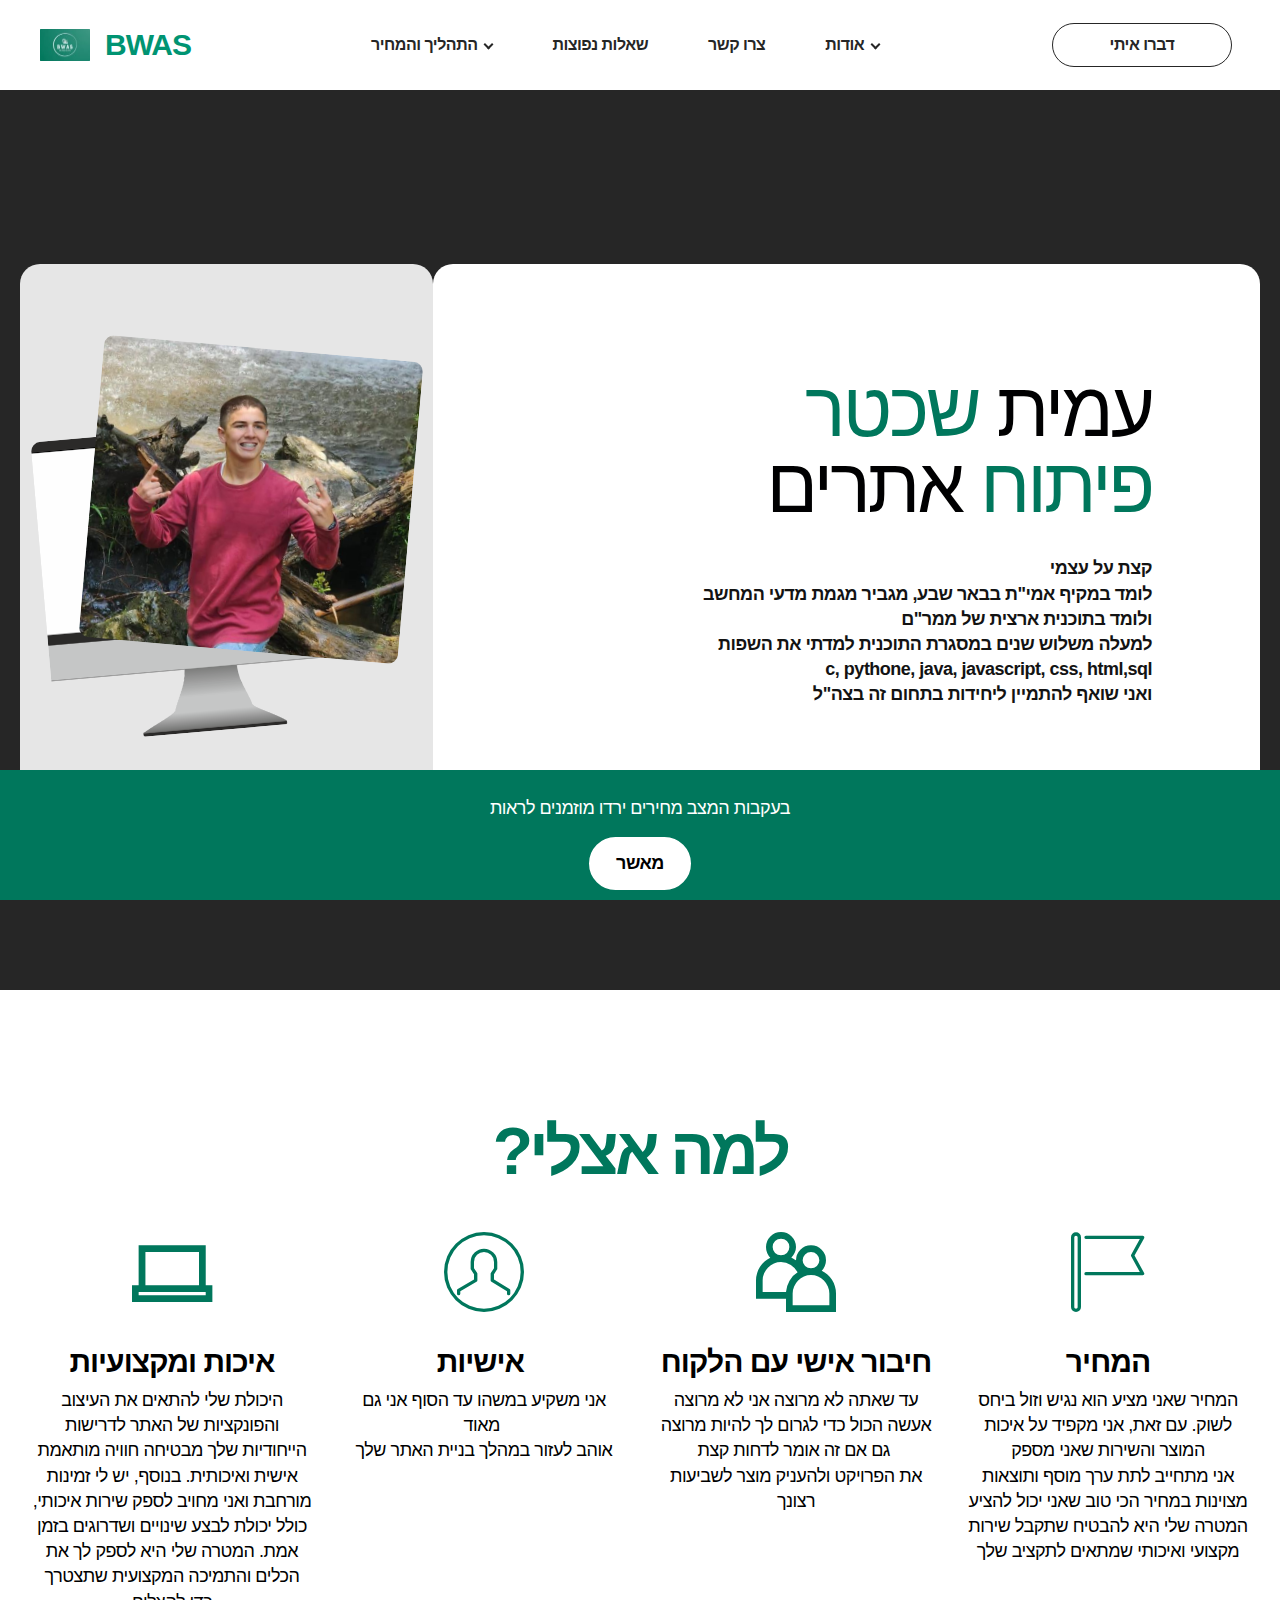
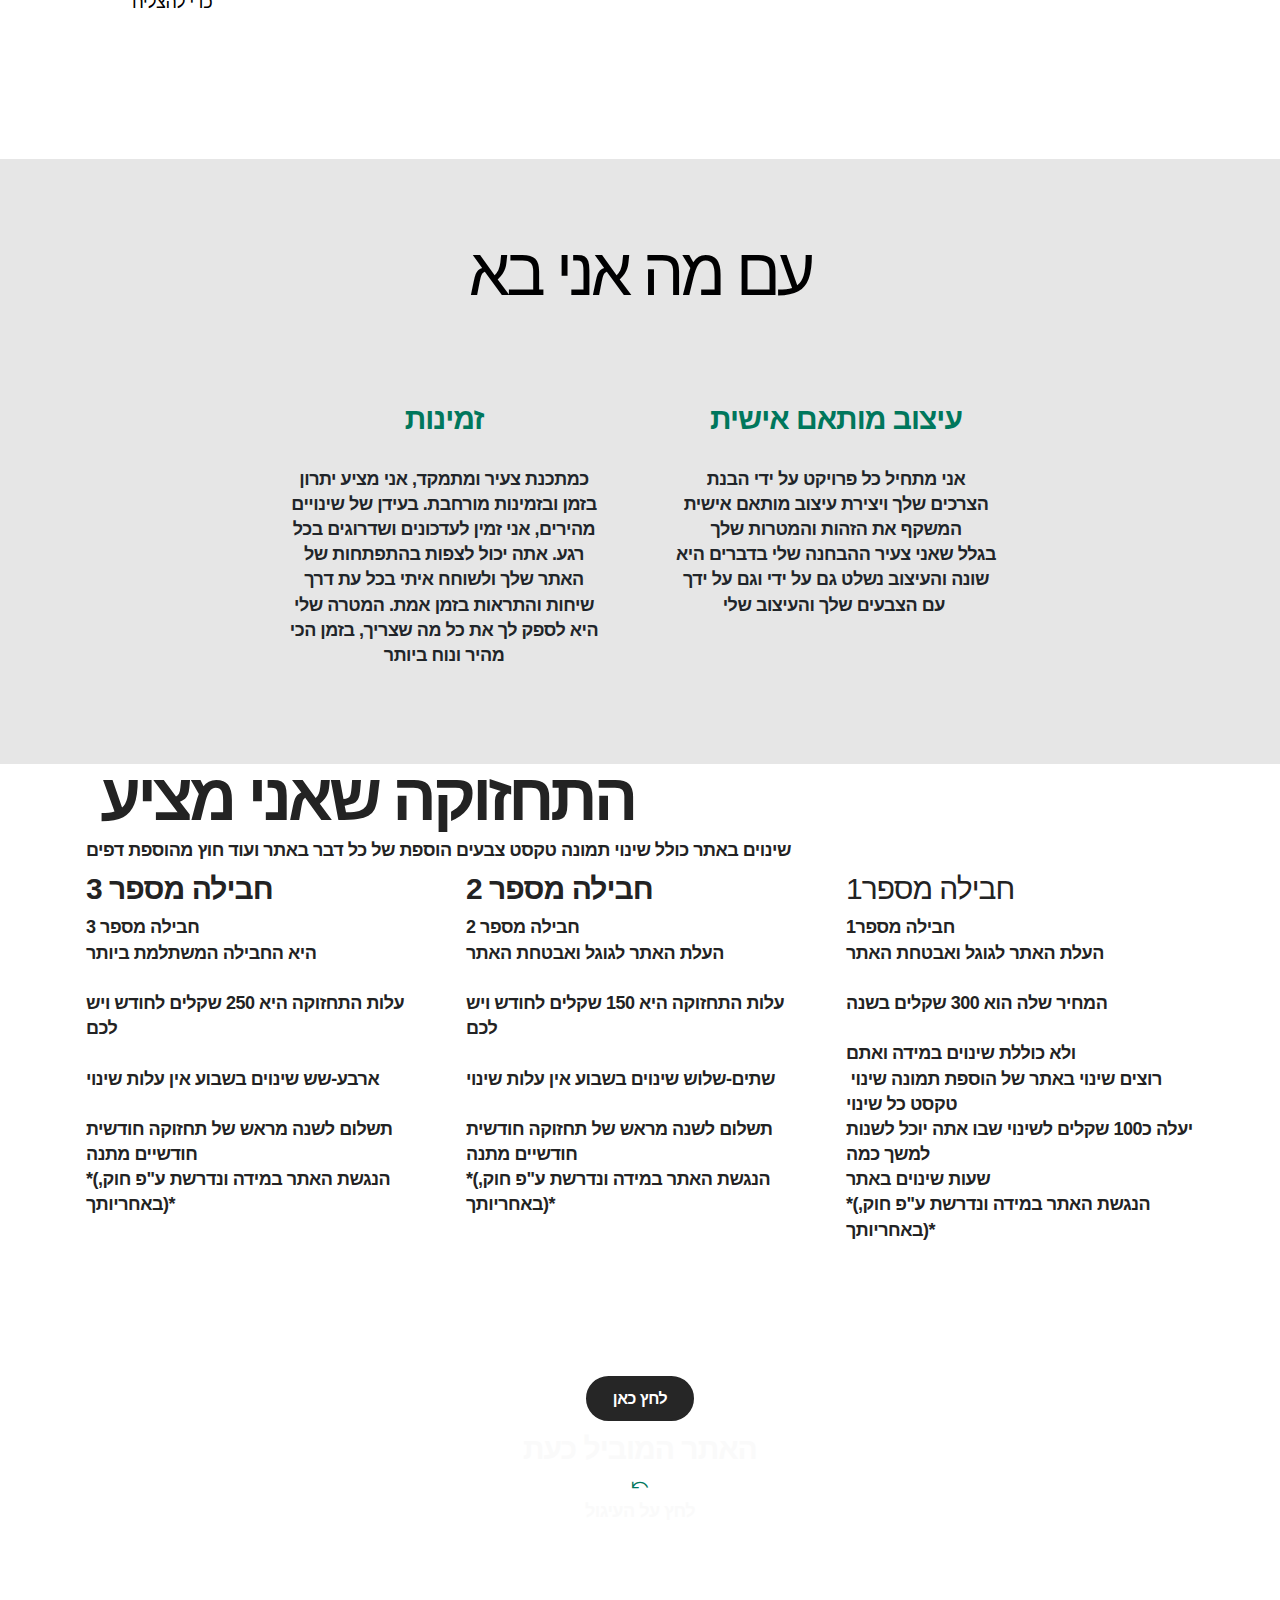
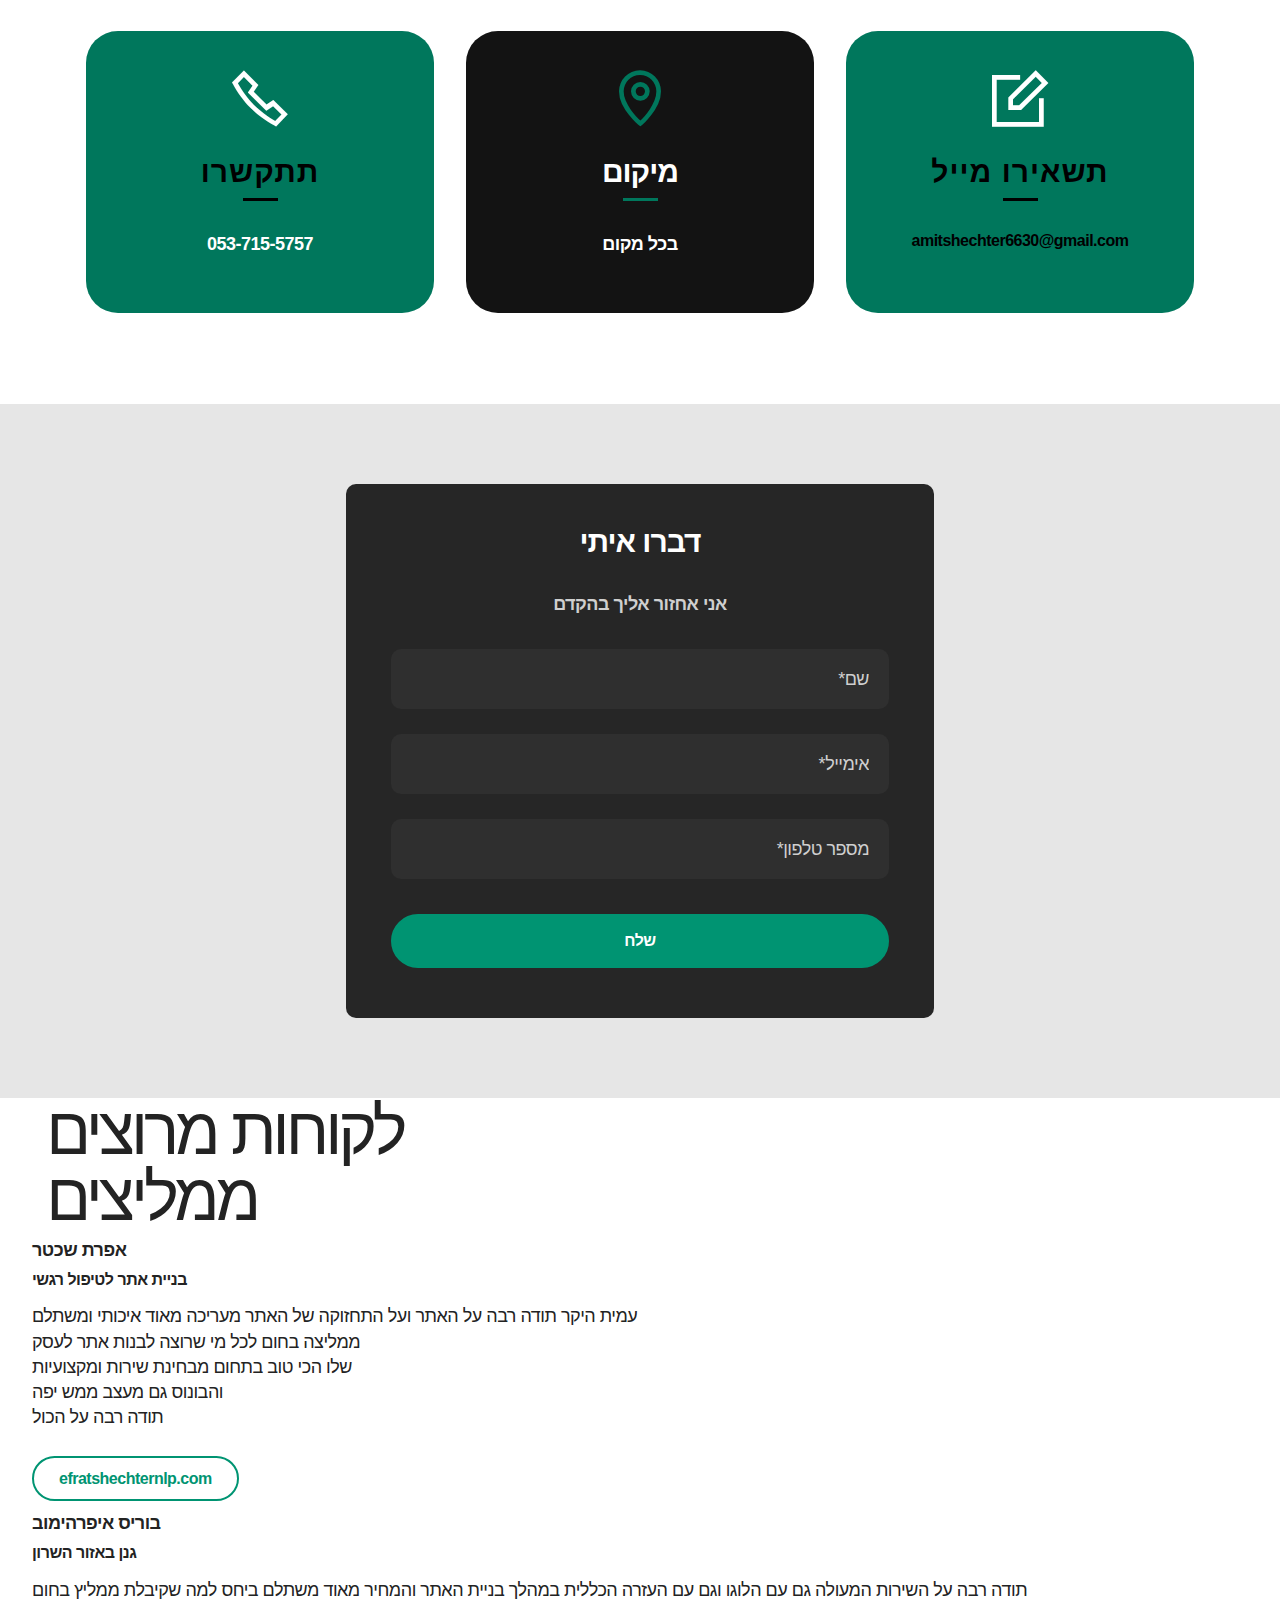
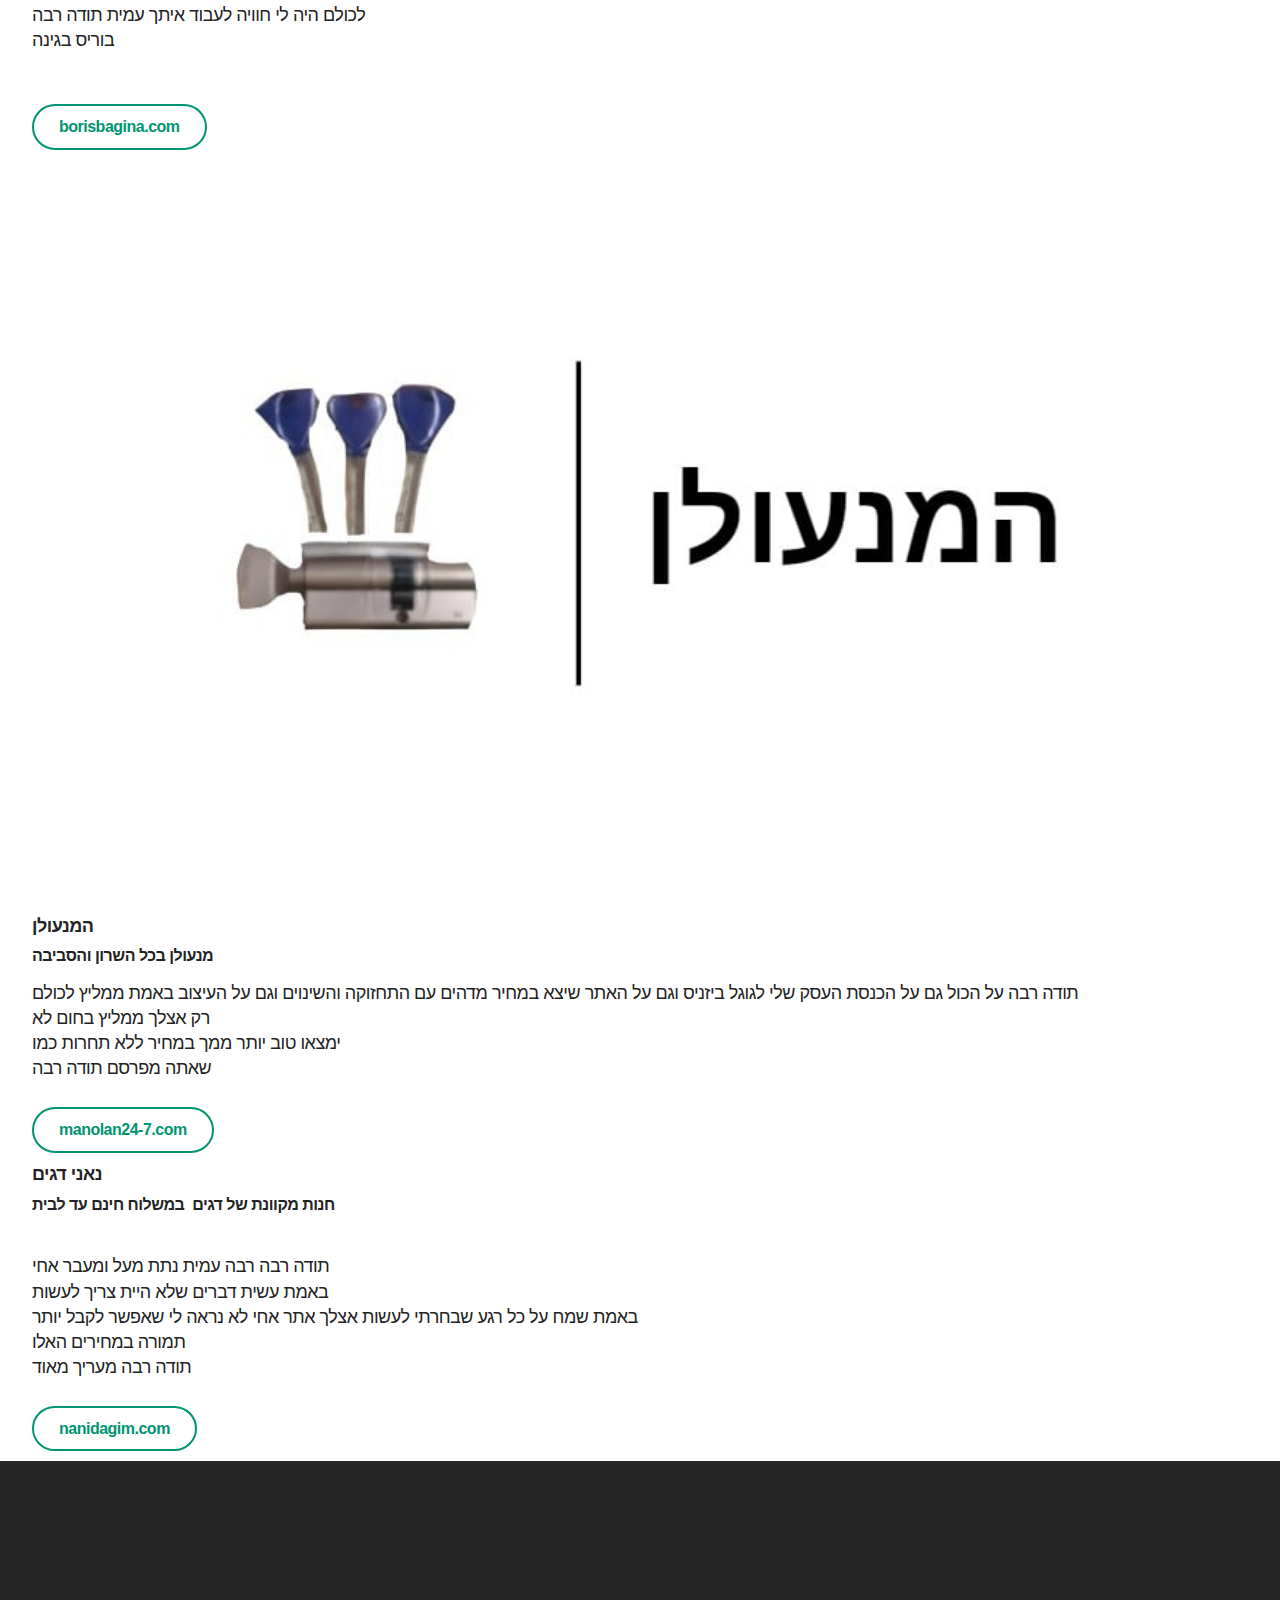
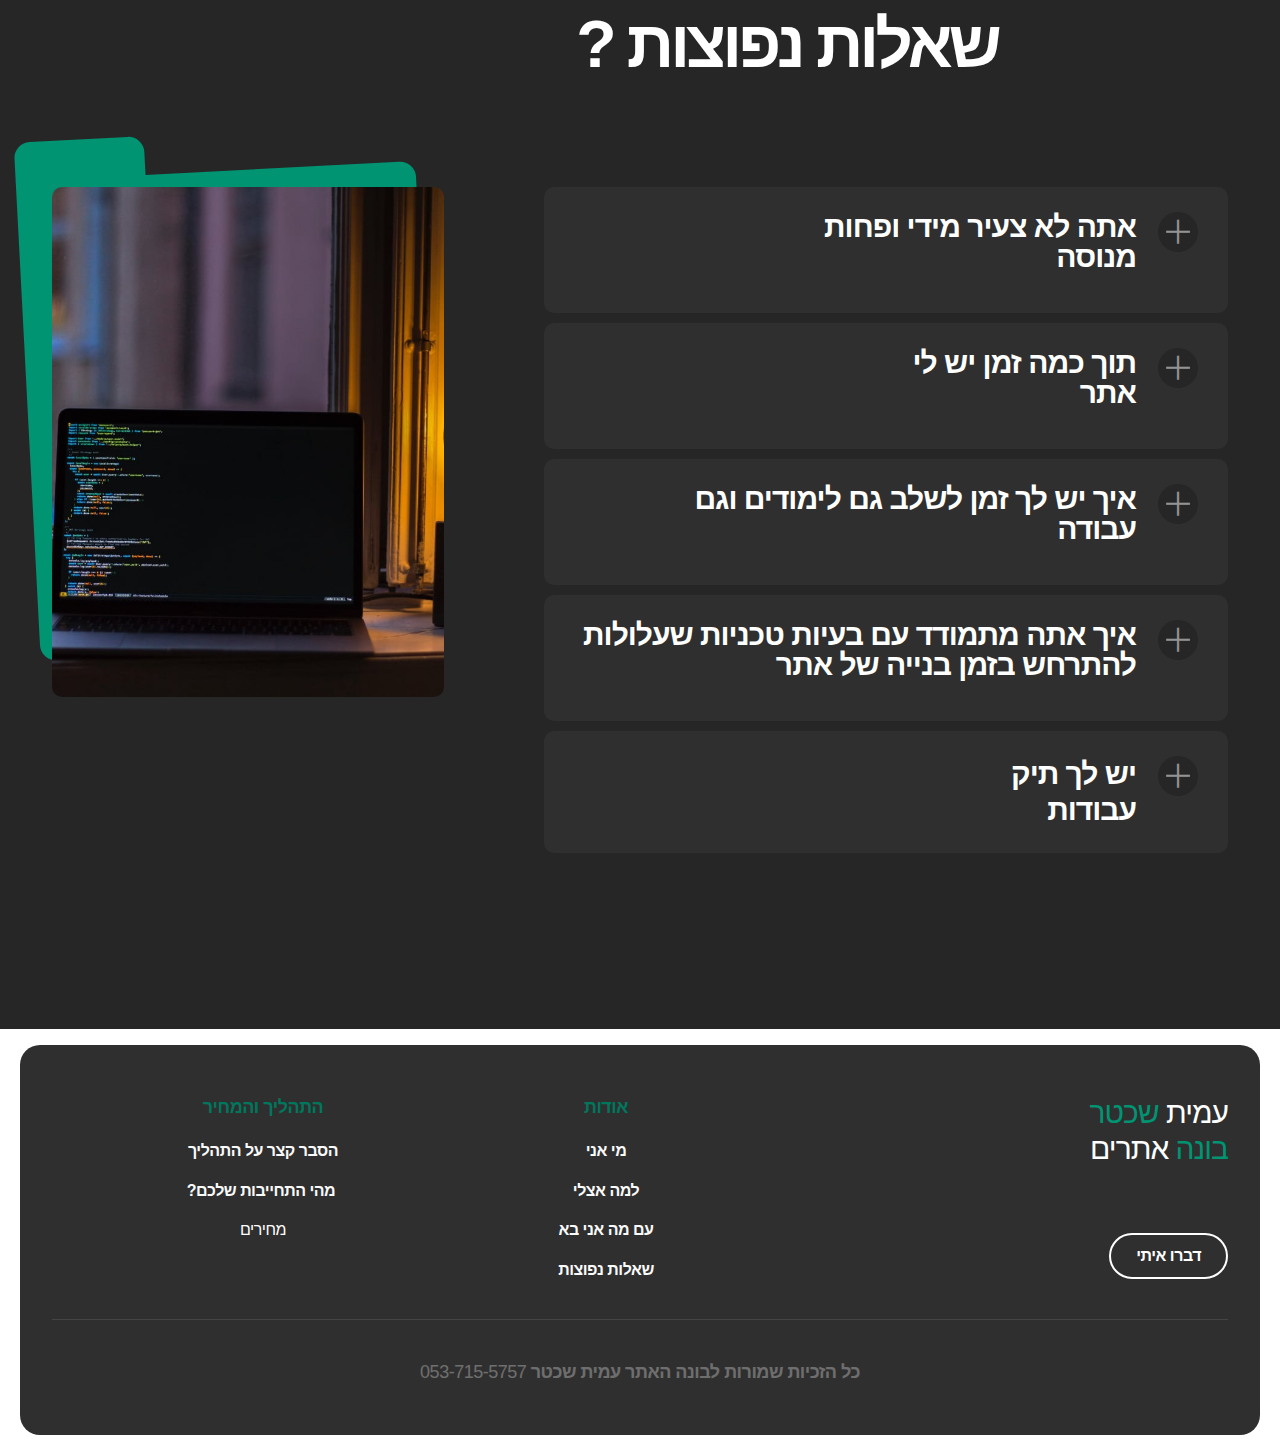
==== commit c9ab8603: "05/04/2024/12:08" ====
--- a/index.html
+++ b/index.html
@@ -24,15 +24,15 @@
   <link rel="stylesheet" href="assets/bootstrap/css/bootstrap-grid.min.css">
   <link rel="stylesheet" href="assets/bootstrap/css/bootstrap-reboot.min.css">
   <link rel="stylesheet" href="assets/chatbutton/floating-wpp.css">
+  <link rel="stylesheet" href="assets/popup-overlay-plugin/style.css">
   <link rel="stylesheet" href="assets/smart-cart/minicart-theme.css">
-  <link rel="stylesheet" href="assets/popup-overlay-plugin/style.css">
   <link rel="stylesheet" href="assets/dropdown/css/style.css">
   <link rel="stylesheet" href="assets/socicon/css/styles.css">
   <link rel="stylesheet" href="assets/theme/css/style.css">
   <link rel="stylesheet" href="assets/recaptcha.css">
   <link rel="preload" href="https://fonts.googleapis.com/css?family=Assistant:200,300,400,500,600,700,800&display=swap" as="style" onload="this.onload=null;this.rel='stylesheet'">
   <noscript><link rel="stylesheet" href="https://fonts.googleapis.com/css?family=Assistant:200,300,400,500,600,700,800&display=swap"></noscript>
-  <link rel="preload" as="style" href="assets/mobirise/css/mbr-additional.css?v=l3MhYF"><link rel="stylesheet" href="assets/mobirise/css/mbr-additional.css?v=l3MhYF" type="text/css">
+  <link rel="preload" as="style" href="assets/mobirise/css/mbr-additional.css?v=aqTZz0"><link rel="stylesheet" href="assets/mobirise/css/mbr-additional.css?v=aqTZz0" type="text/css">
 
   
   
@@ -236,7 +236,7 @@
             <div class="col-12">
                 <div class="title-wrapper">
                     <h3 class="mbr-section-subtitle mbr-fonts-style display-2"><strong>&nbsp;התחזוקה שאני מציע</strong></h3>
-                    <h2 class="mbr-section-title mbr-fonts-style display-7"><strong>שינוים באתר כולל שינוי תמונה טקסט צבעים הוספת של כל דבר באתר ועוד</strong></h2>
+                    <h2 class="mbr-section-title mbr-fonts-style display-7"><strong>שינוים באתר כולל שינוי תמונה טקסט צבעים הוספת של כל דבר באתר ועוד חוץ מהוספת דפים</strong></h2>
                 </div>
             </div>
             <div class="col-12 col-lg-4 card">
@@ -405,7 +405,7 @@
         <div class="row row-main">
             <div class="col-12 col-lg-6 card mx-auto mbr-form" data-form-type="formoid">
 <!--Formbuilder Form-->
-<form action="https://mobirise.eu/" method="POST" class="mbr-form form-with-styler form-wrap" data-form-title="Form Name"><input type="hidden" name="email" data-form-email="true" value="ge6PU5xAO7BF3hgbLwP/NVofmyiumx//PQdoo4XFr/z6DMt2UAxs9wvQgEHQBgeQiQWJxp0c31EGzjFs9b/e0vfqc8sBLoSQoQoHOxOnIIOjHEY/HzPFt3uxQ8iGkfNE.YmvJIIgVwTWFa6tzdRE07w8IlYZvIFYBBnNrzbf2hNVBFR9SiJ0VeEWXUYTugHeUpHPlXaM/qDzOYJc4koGLbZ0jG0rqDh1N9ASsNP8NcczB5LvwWGmM57wdPeSroqv3">
+<form action="https://mobirise.eu/" method="POST" class="mbr-form form-with-styler form-wrap" data-form-title="Form Name"><input type="hidden" name="email" data-form-email="true" value="jvYz2+xTpBopmKPIzzRdFAyulH0Z0QFEPZKrfGQBddggL+aHg0Iy1iKKsr06fsKLEKekys58zm++uP/LglnuRNc99RxiGA+VsYihqzye03J58GfCGrk8HK+2utp11Ce5.wrgXzMQQ5eAbXNqKK68ZfiFSZtmznFeqazECh/biZHRPLfLkM9qLSmVPpFkfTPjF9ERBVE0XFCN0JmdNdRCjkhGxlIggUKNxE9Xt88q8Jbz5hmSly9+GPTRU3fa7EvTh">
 <div class="row">
 <div hidden="hidden" data-form-alert="" class="alert alert-success col-12">:הפרטיים נשלחו בהצלחה</div>
 <div hidden="hidden" data-form-alert-danger="" class="alert alert-danger col-12"> ...תקלה לא צפויה </div>
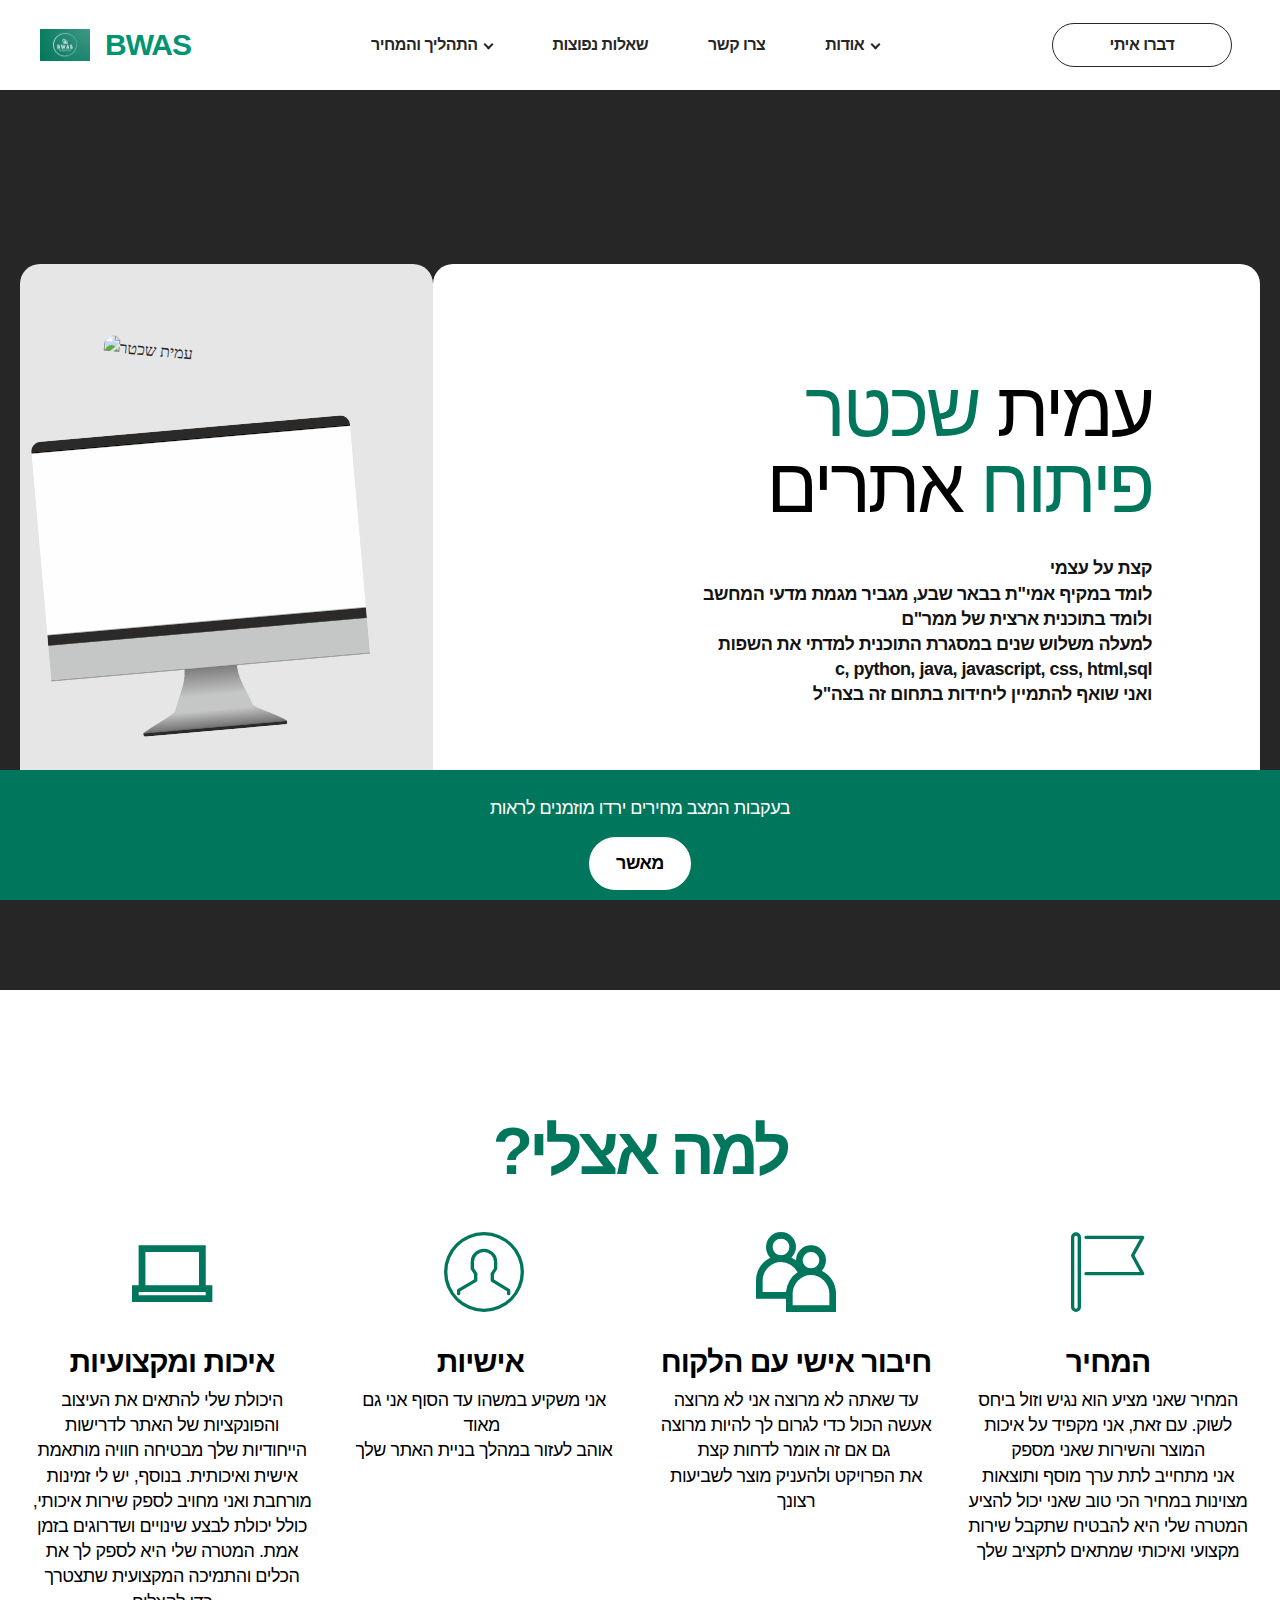
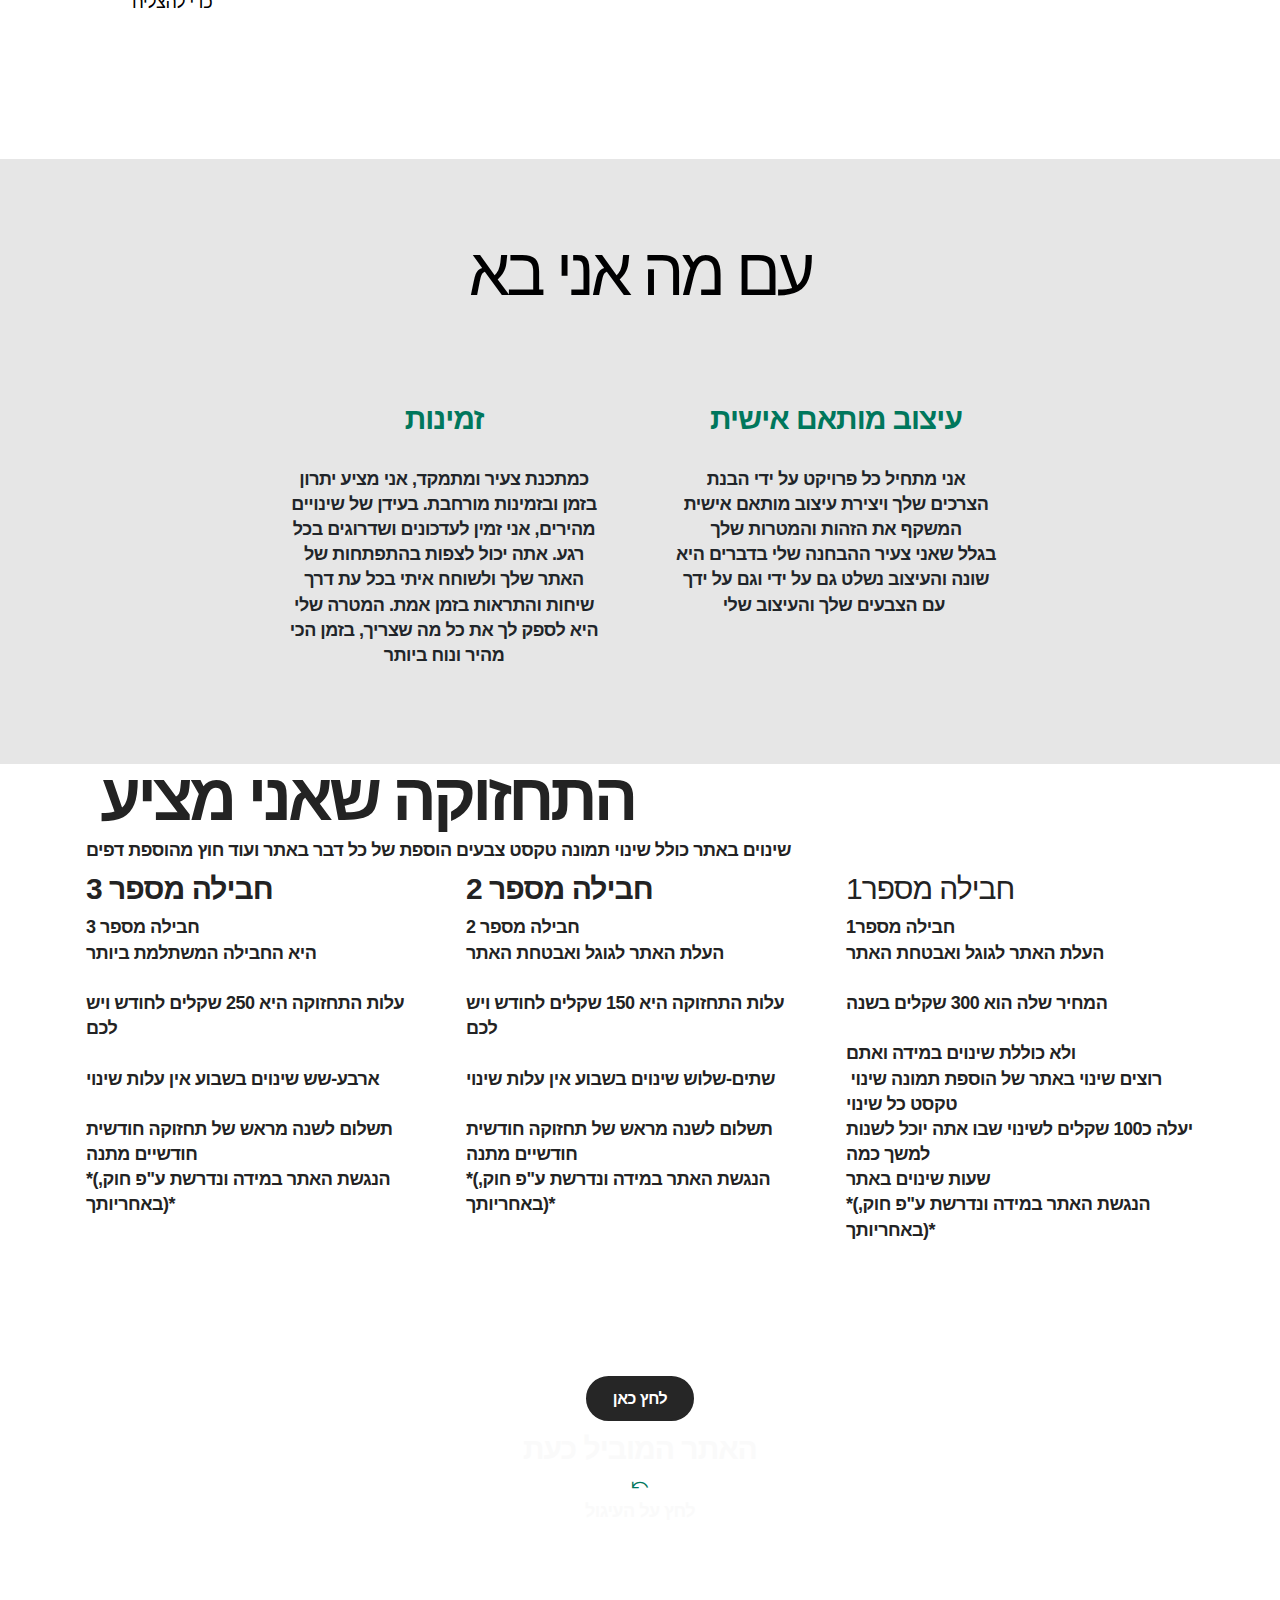
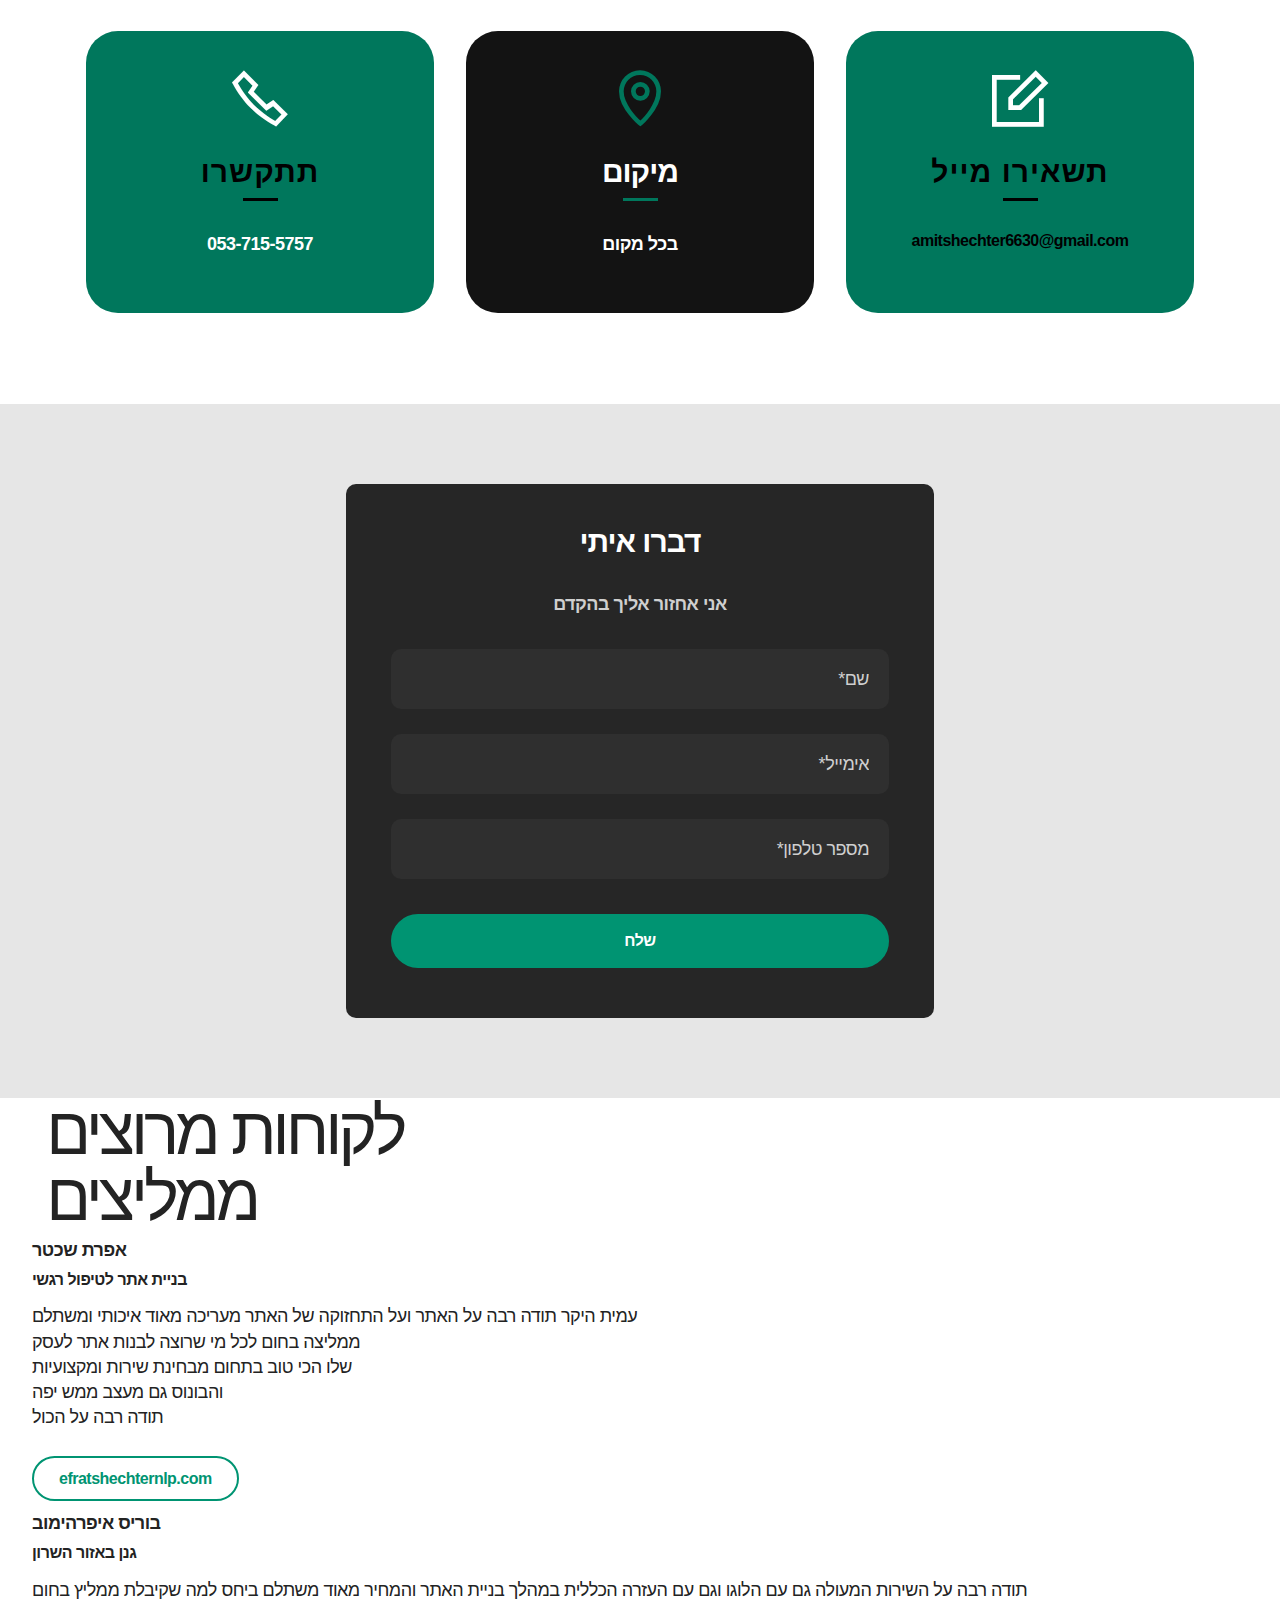
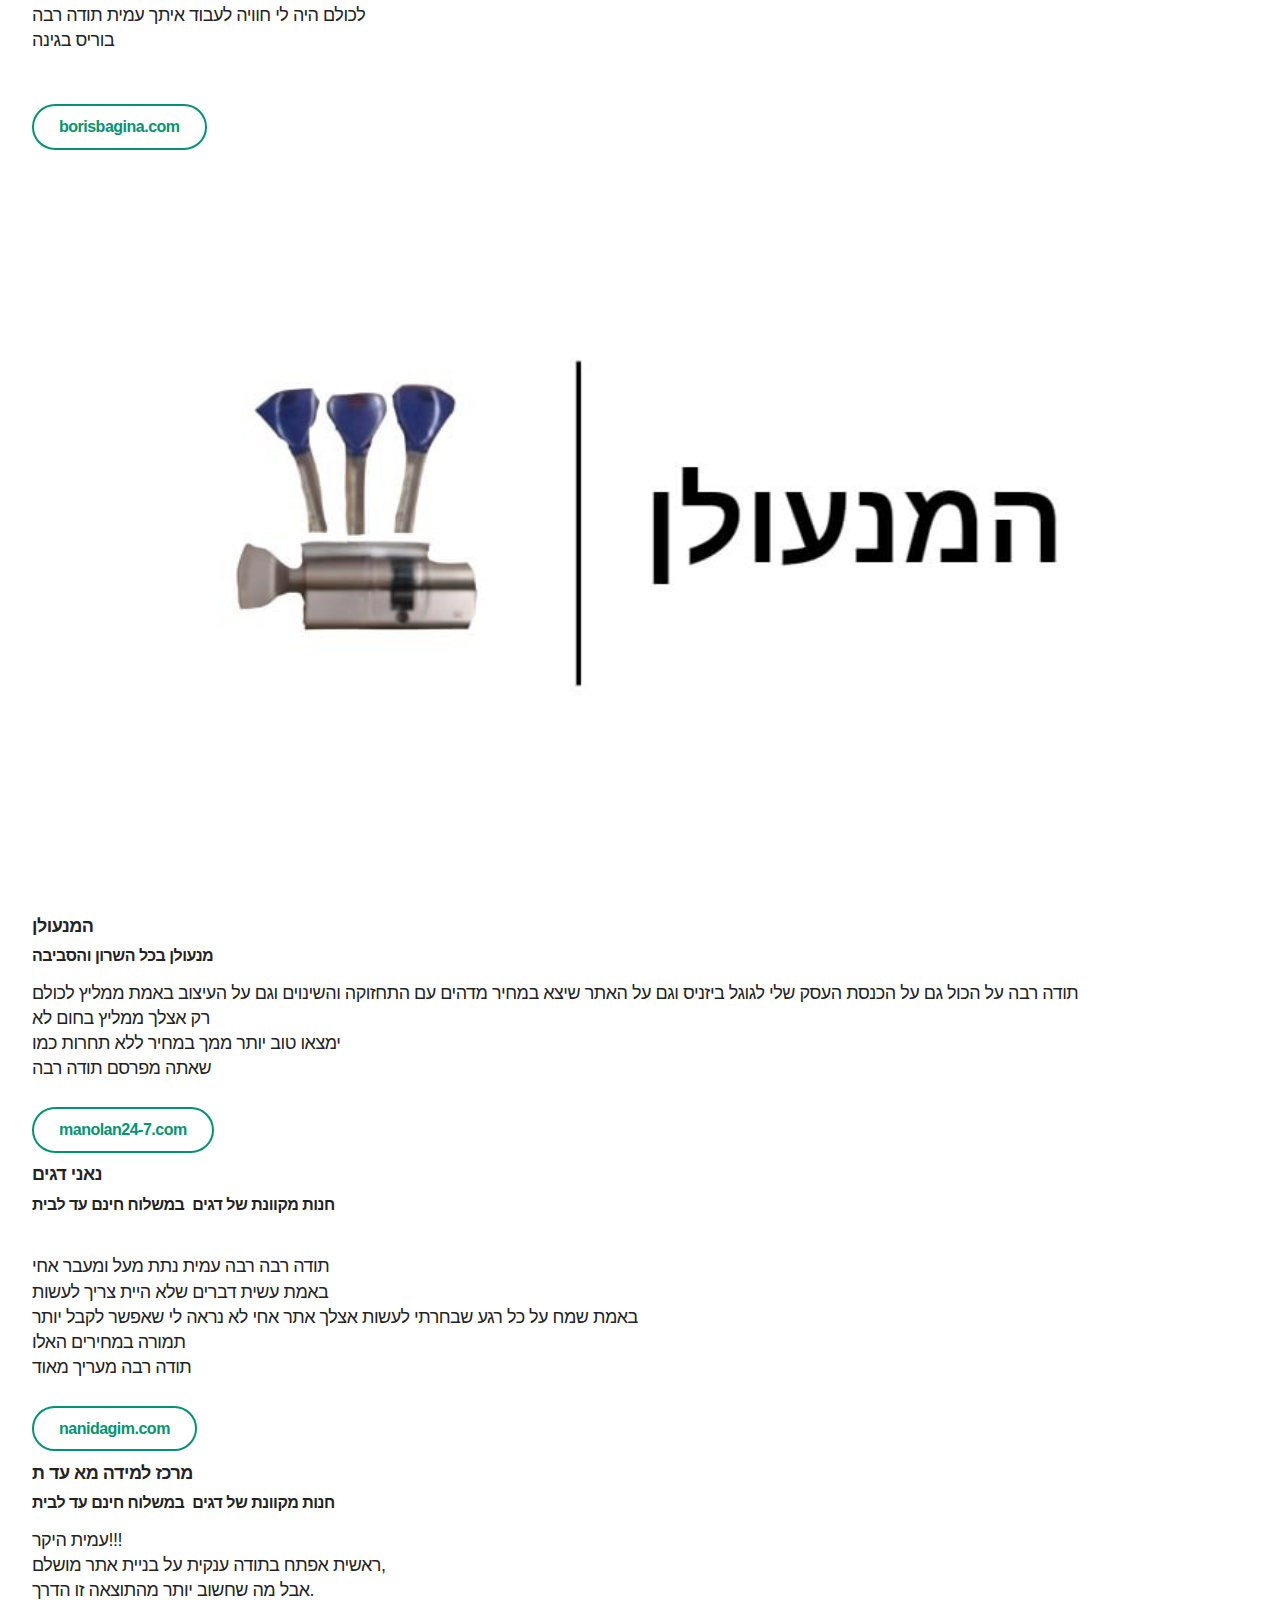
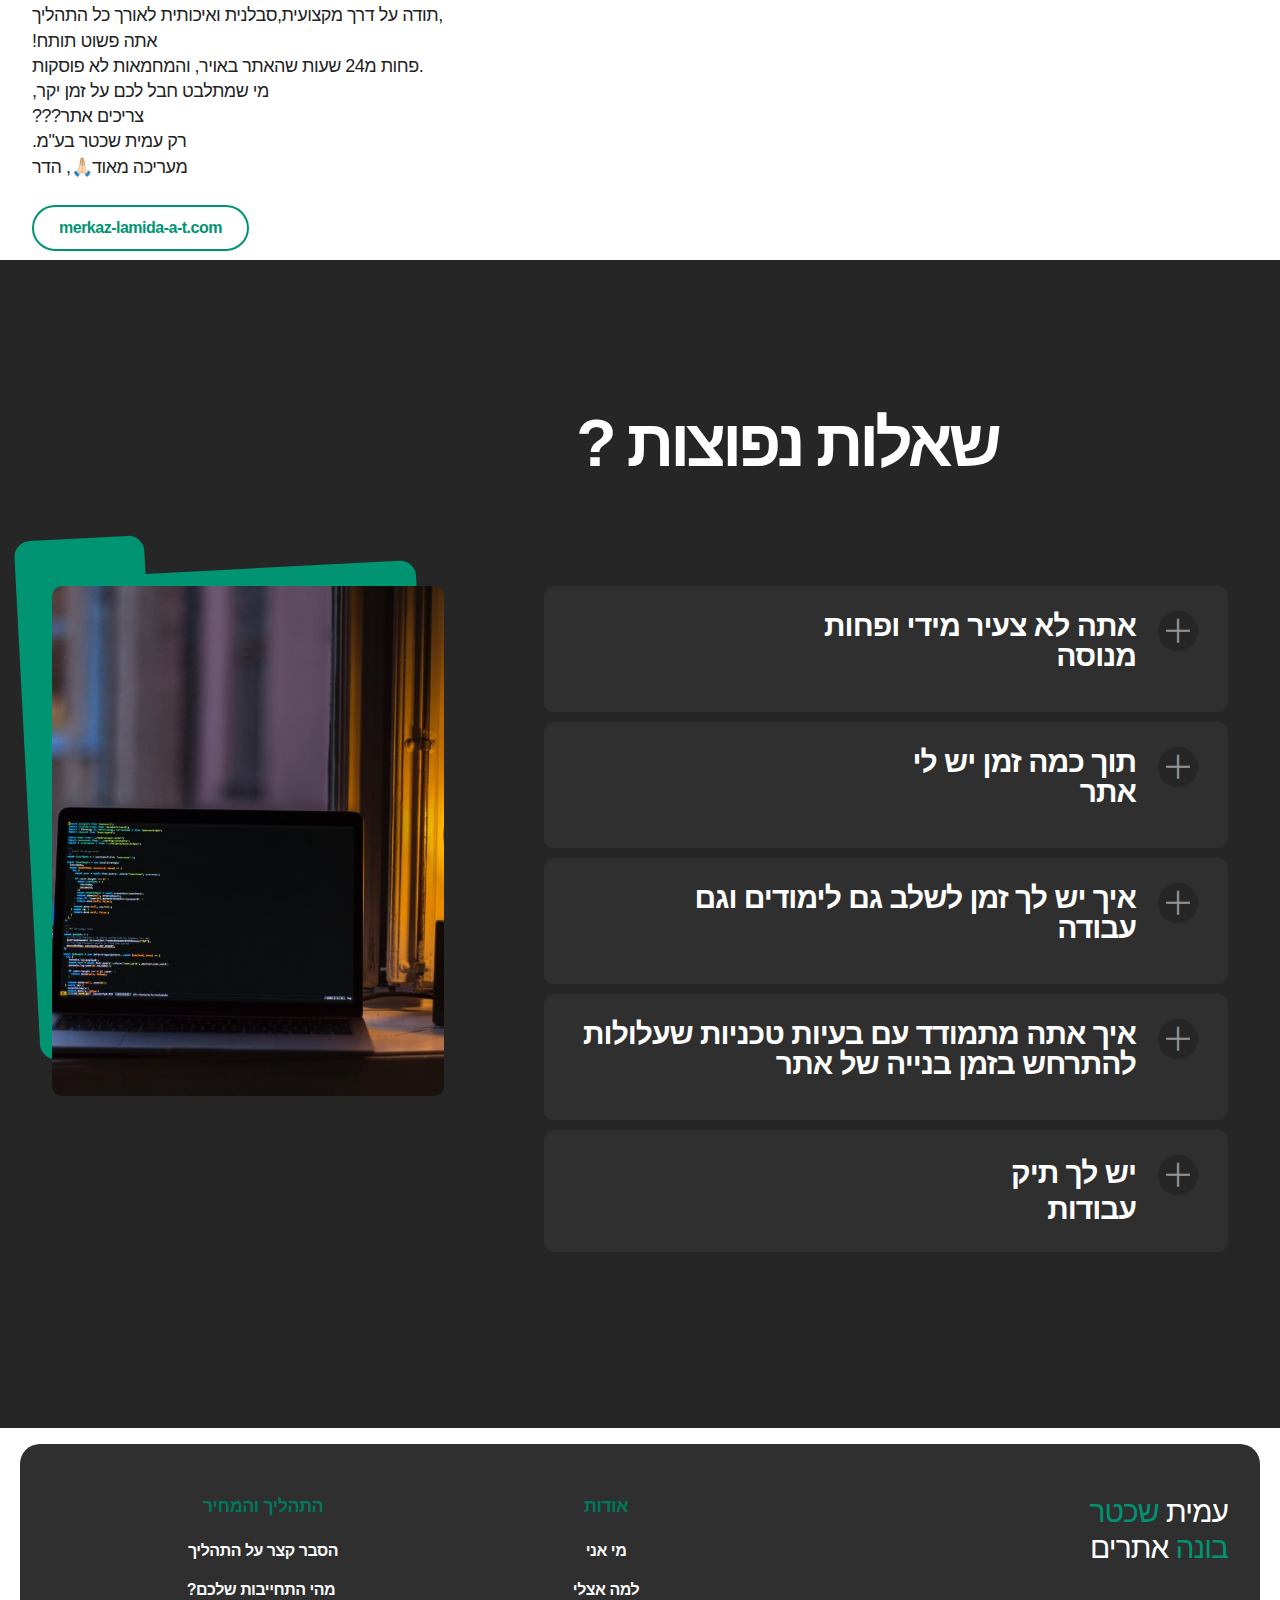
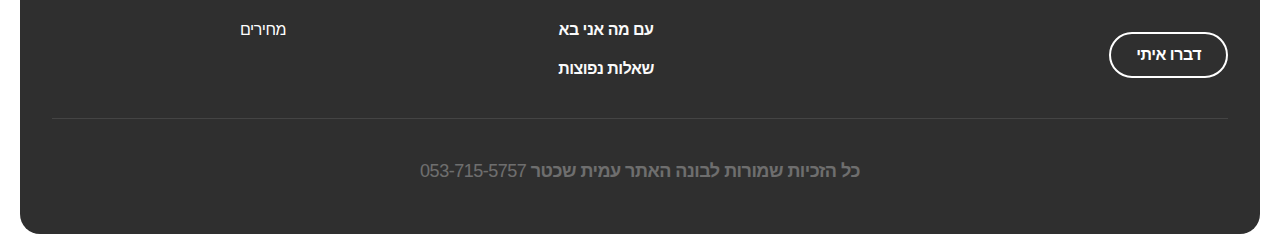
==== commit d609e028: "19/05/2024/17:57" ====
--- a/index.html
+++ b/index.html
@@ -32,7 +32,7 @@
   <link rel="stylesheet" href="assets/recaptcha.css">
   <link rel="preload" href="https://fonts.googleapis.com/css?family=Assistant:200,300,400,500,600,700,800&display=swap" as="style" onload="this.onload=null;this.rel='stylesheet'">
   <noscript><link rel="stylesheet" href="https://fonts.googleapis.com/css?family=Assistant:200,300,400,500,600,700,800&display=swap"></noscript>
-  <link rel="preload" as="style" href="assets/mobirise/css/mbr-additional.css?v=aqTZz0"><link rel="stylesheet" href="assets/mobirise/css/mbr-additional.css?v=aqTZz0" type="text/css">
+  <link rel="preload" as="style" href="assets/mobirise/css/mbr-additional.css"><link rel="stylesheet" href="assets/mobirise/css/mbr-additional.css" type="text/css">
 
   
   
@@ -84,7 +84,7 @@
                     <li class="nav-item">
                         <a class="nav-link link text-primary display-4" href="index.html#contacts01-3">צרו קשר</a>
                     </li><li class="nav-item dropdown">
-                        <a class="nav-link link text-primary dropdown-toggle show display-4" href="file:///C:/Users/%D7%9C%D7%99%D7%A2%D7%93%20%D7%A9%D7%9B%D7%98%D7%A8/AppData/Local/Mobirise.com/Mobirise/amitshechter6630_0040gmail_002ecom/addons/agentm5/components/index.html" data-toggle="dropdown-submenu" data-bs-toggle="dropdown" data-bs-auto-close="outside" aria-expanded="false">אודות</a><div class="dropdown-menu show" aria-labelledby="dropdown-774" data-bs-popper="none"><a class="text-primary dropdown-item display-4" style="text-align:right" href="index.html#header01-g">מי אני<br></a><a class="text-primary show dropdown-item display-4" style="text-align:right" href="index.html#features1-1">למה אצלי</a><a class="text-primary show dropdown-item display-4" style="text-align:right" href="index.html#features3-6">עם  מה  אני  בא<br></a></div>
+                        <a class="nav-link link text-primary dropdown-toggle display-4" href="file:///C:/Users/%D7%9C%D7%99%D7%A2%D7%93%20%D7%A9%D7%9B%D7%98%D7%A8/AppData/Local/Mobirise.com/Mobirise/amitshechter6630_0040gmail_002ecom/addons/agentm5/components/index.html" data-toggle="dropdown-submenu" data-bs-toggle="dropdown" data-bs-auto-close="outside" aria-expanded="true">אודות</a><div class="dropdown-menu" aria-labelledby="dropdown-774"><a class="text-primary dropdown-item display-4" style="text-align:right" href="index.html#header01-g">מי אני<br></a><a class="text-primary show dropdown-item display-4" style="text-align:right" href="index.html#features1-1">למה אצלי</a><a class="text-primary show dropdown-item display-4" style="text-align:right" href="index.html#features3-6">עם  מה  אני  בא<br></a></div>
                     </li></ul>
                 
 
@@ -114,13 +114,13 @@
 <br> לומד במקיף אמי"ת בבאר שבע, מגביר מגמת מדעי המחשב
 <br>ולומד בתוכנית ארצית של ממר"ם
 <br>למעלה משלוש שנים במסגרת התוכנית למדתי את השפות
-<br>c, pythone, java, javascript, css, html,sql<br>ואני שואף להתמיין ליחידות בתחום זה בצה"ל</strong><br></p>
+<br>c, python, java, javascript, css, html,sql<br>ואני שואף להתמיין ליחידות בתחום זה בצה"ל</strong><br></p>
                 </div>
             </div>
             <div class="col-12 col-lg-4 card">
                 <div class="image-wrapper">
                     <img src="assets/images/mbr-640x500.png" alt="">
-                    <img src="assets/images/file-640x640.jpg" alt="עמית שכטר">
+                    <img src="assets/images/-whatsapp-2024-04-11-08.36.54-6934c239-640x640.jpeg" alt="עמית שכטר">
                 </div>
             </div>
         </div>
@@ -405,7 +405,7 @@
         <div class="row row-main">
             <div class="col-12 col-lg-6 card mx-auto mbr-form" data-form-type="formoid">
 <!--Formbuilder Form-->
-<form action="https://mobirise.eu/" method="POST" class="mbr-form form-with-styler form-wrap" data-form-title="Form Name"><input type="hidden" name="email" data-form-email="true" value="jvYz2+xTpBopmKPIzzRdFAyulH0Z0QFEPZKrfGQBddggL+aHg0Iy1iKKsr06fsKLEKekys58zm++uP/LglnuRNc99RxiGA+VsYihqzye03J58GfCGrk8HK+2utp11Ce5.wrgXzMQQ5eAbXNqKK68ZfiFSZtmznFeqazECh/biZHRPLfLkM9qLSmVPpFkfTPjF9ERBVE0XFCN0JmdNdRCjkhGxlIggUKNxE9Xt88q8Jbz5hmSly9+GPTRU3fa7EvTh">
+<form action="https://mobirise.eu/" method="POST" class="mbr-form form-with-styler form-wrap" data-form-title="Form Name"><input type="hidden" name="email" data-form-email="true" value="cNq00ndYbx5XYFXOmPgubLq1f6ofkzGD9XVekPdeno1daQfbmEfu5+PfOOnAXwlDniCMxXajCyZ6dg6xWco1CvhGivDM0CsRn8F8kGKh32nkdW2Srsa9HKexQYhYpKk5.tJfM64GY675fKZiyEm+odOGMkBZwISn4cVMvuRr+Uzmut2mTf1F75iWYly3vaDPoZeNa+st6TuxMFNKP/euz6cJJ4gBsSzORFKi7A9m7lCWfIbwXcx2mZXXxe+mQLZNm">
 <div class="row">
 <div hidden="hidden" data-form-alert="" class="alert alert-success col-12">:הפרטיים נשלחו בהצלחה</div>
 <div hidden="hidden" data-form-alert-danger="" class="alert alert-danger col-12"> ...תקלה לא צפויה </div>
@@ -502,6 +502,18 @@
                                 <p class="card-desc mbr-fonts-style display-4"><strong>חנות מקוונת של דגים&nbsp; במשלוח חינם עד לבית</strong></p>
                                 <p class="card-text mbr-fonts-style display-7"><br>תודה רבה רבה עמית נתת מעל ומעבר אחי<br>באמת עשית דברים שלא היית צריך לעשות&nbsp;<br>באמת שמח על כל רגע שבחרתי לעשות אצלך אתר אחי לא נראה לי שאפשר לקבל יותר<br>תמורה במחירים האלו<br>תודה רבה מעריך מאוד</p>
                                 <div class="mbr-section-btn"><a class="btn btn-secondary-outline display-4" href="https://nanidagim.com/" target="_blank">nanidagim.com</a></div>
+                            </div>
+                        </div>
+                    </div><div class="item features-image item-mb">
+                        <div class="item-wrapper">
+                            <div class="item-img">
+                                <img src="assets/images/-723x577.jpg" alt="" data-slide-to="4" data-bs-slide-to="4">
+                            </div>
+                            <div class="item-content">
+                                <h4 class="card-title mbr-fonts-style display-7"><strong>מרכז למידה מא עד ת&nbsp;</strong></h4>
+                                <p class="card-desc mbr-fonts-style display-4"><strong>חנות מקוונת של דגים&nbsp; במשלוח חינם עד לבית</strong></p>
+                                <p class="card-text mbr-fonts-style display-7">עמית היקר!!!<br>ראשית אפתח בתודה ענקית על בניית אתר מושלם,<br>אבל מה שחשוב יותר מהתוצאה זו הדרך.<br>תודה על דרך מקצועית,סבלנית ואיכותית לאורך כל התהליך,<br>!אתה פשוט תותח<br>פחות מ24 שעות שהאתר באויר, והמחמאות לא פוסקות.<br>,מי שמתלבט חבל לכם על זמן יקר<br>???צריכים אתר<br>.רק עמית שכטר בע"מ<br>מעריכה&nbsp;מאוד🙏🏻,&nbsp;הדר&nbsp;<br></p>
+                                <div class="mbr-section-btn"><a class="btn btn-secondary-outline display-4" href="https://merkaz-lamida-a-t.com/" target="_blank">merkaz-lamida-a-t.com</a></div>
                             </div>
                         </div>
                     </div>
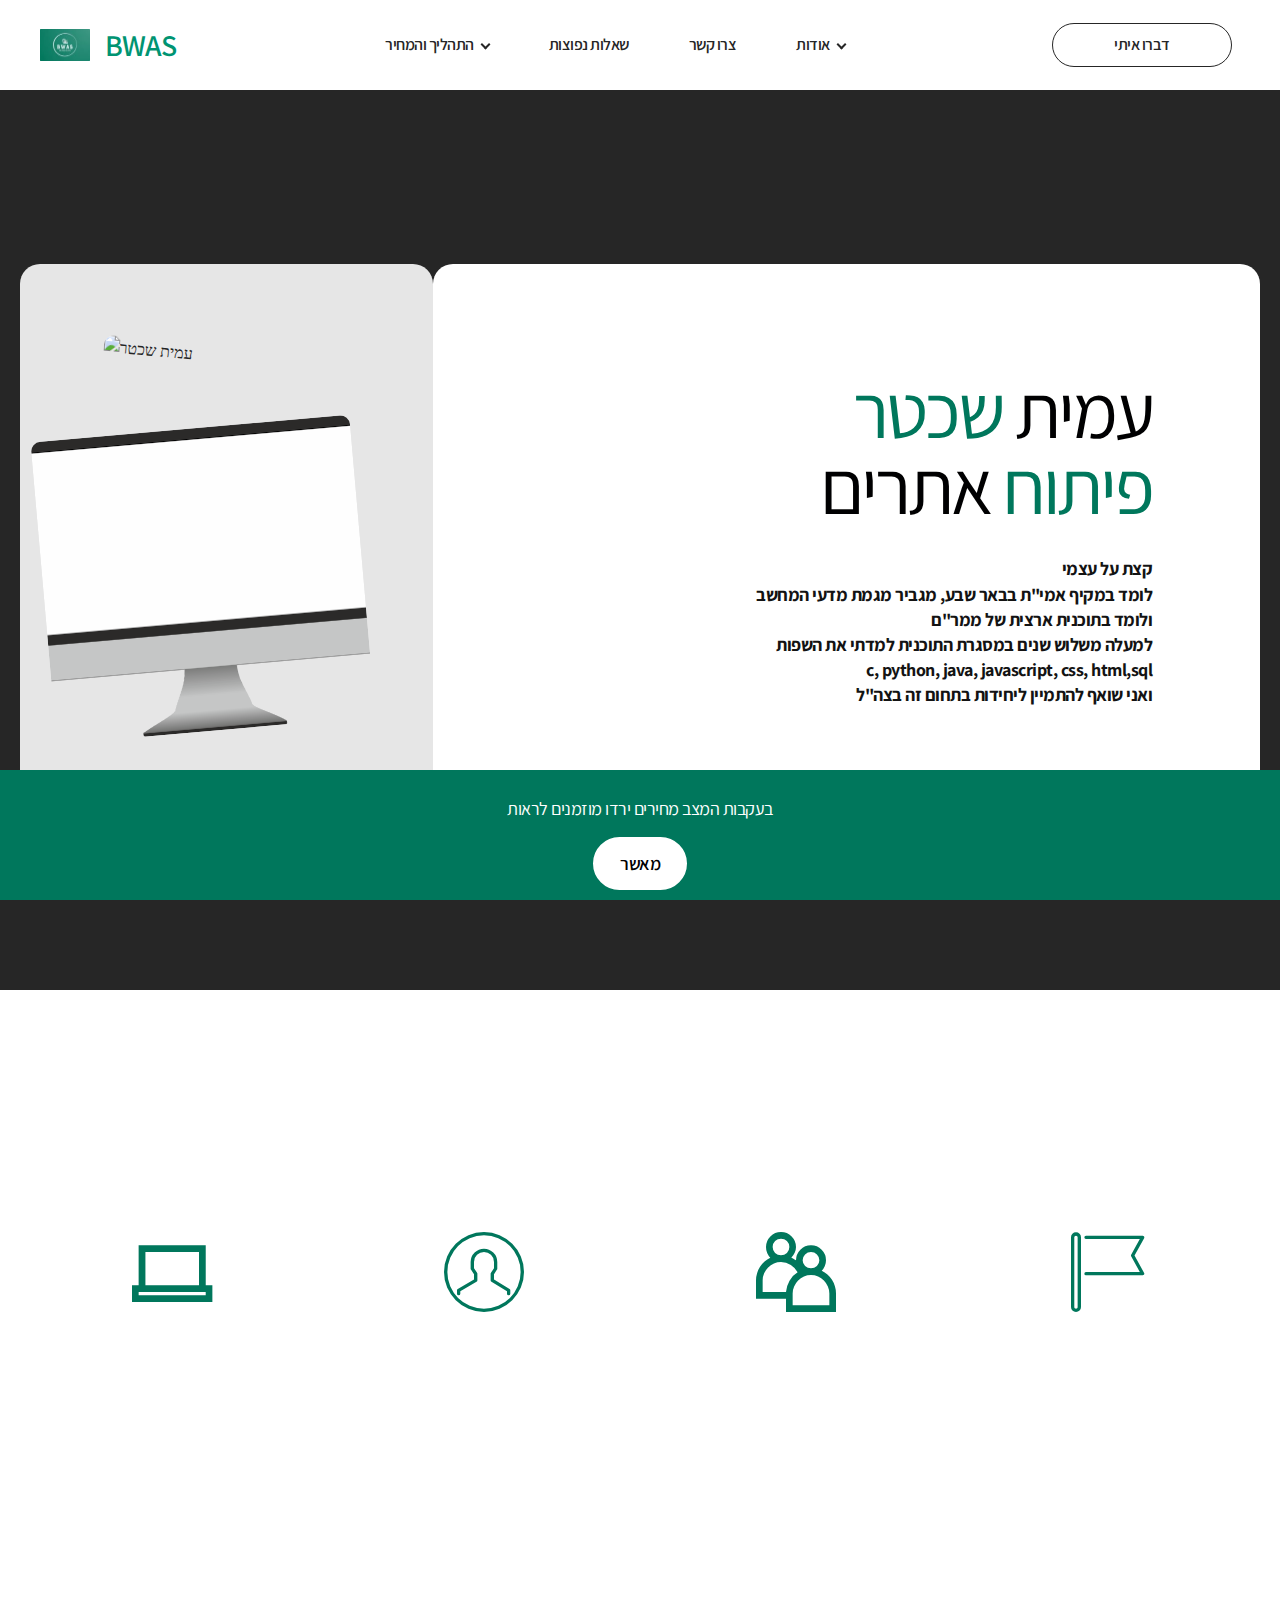
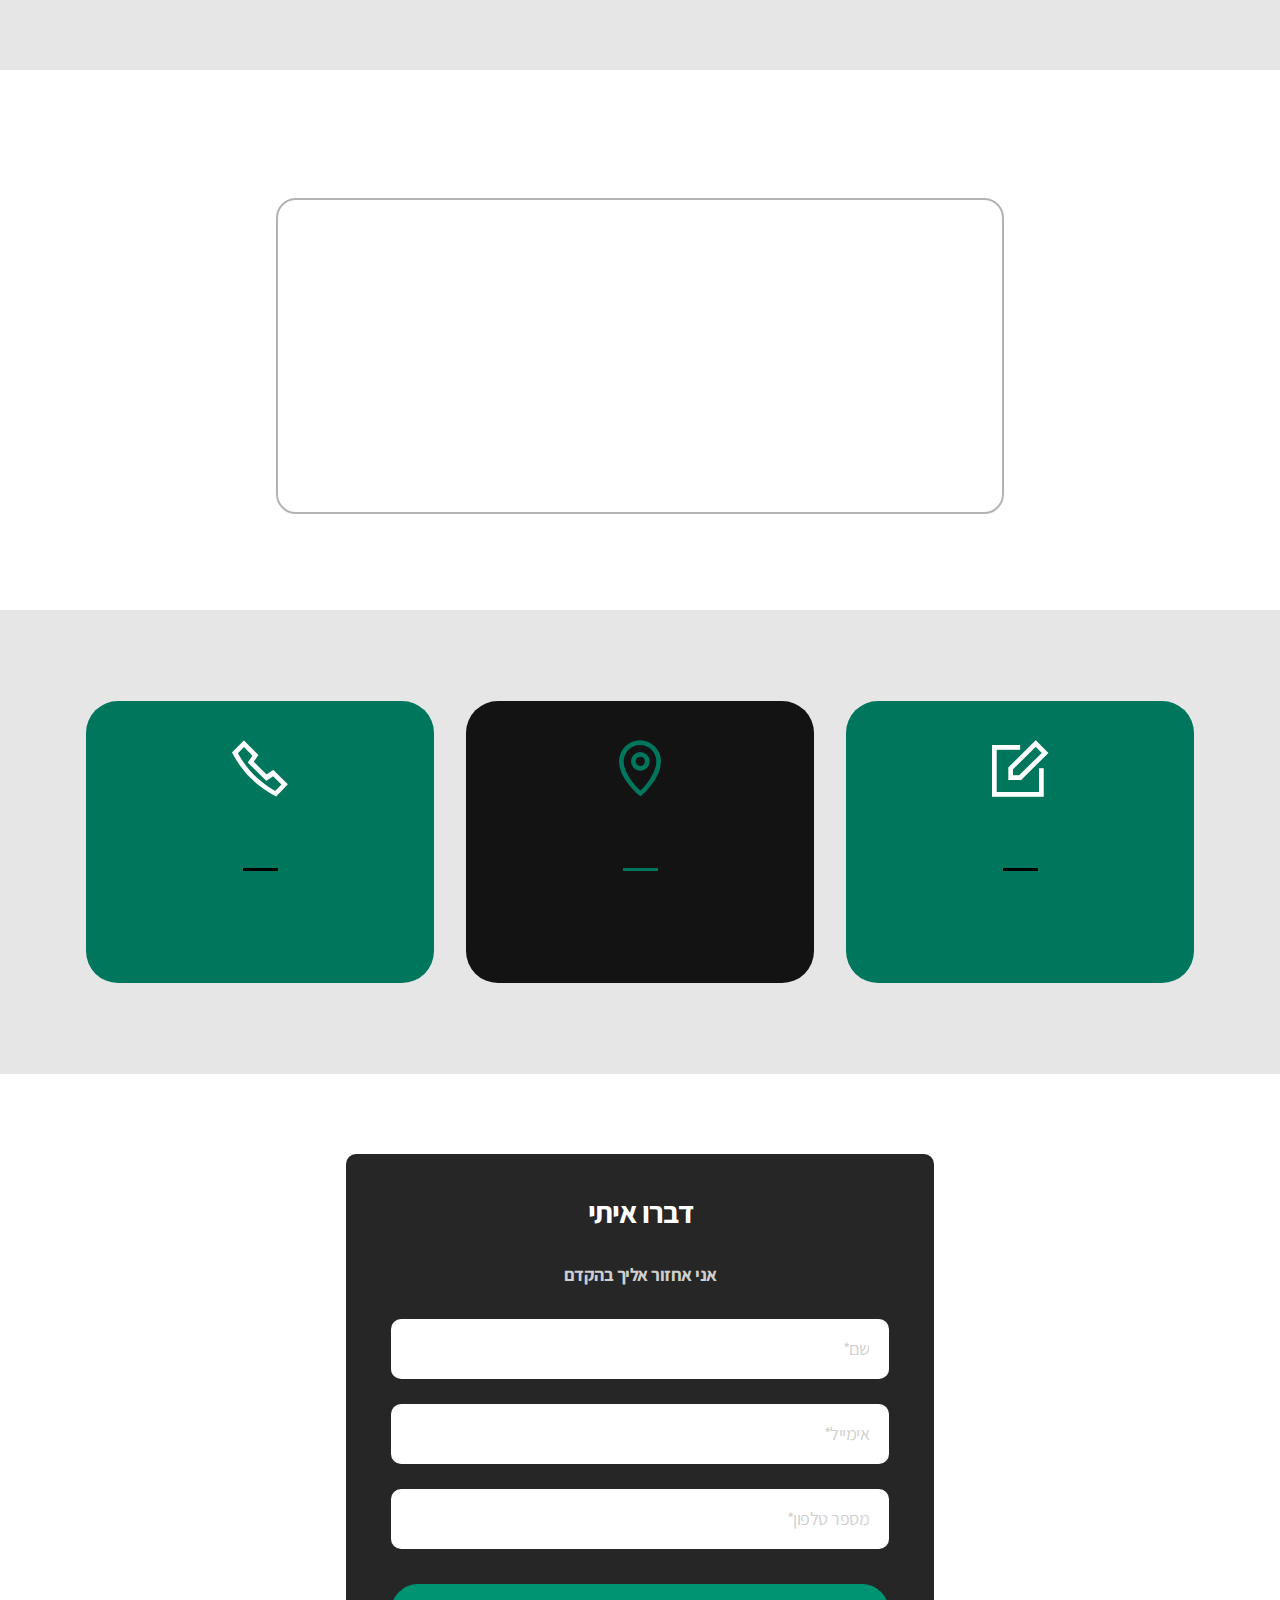
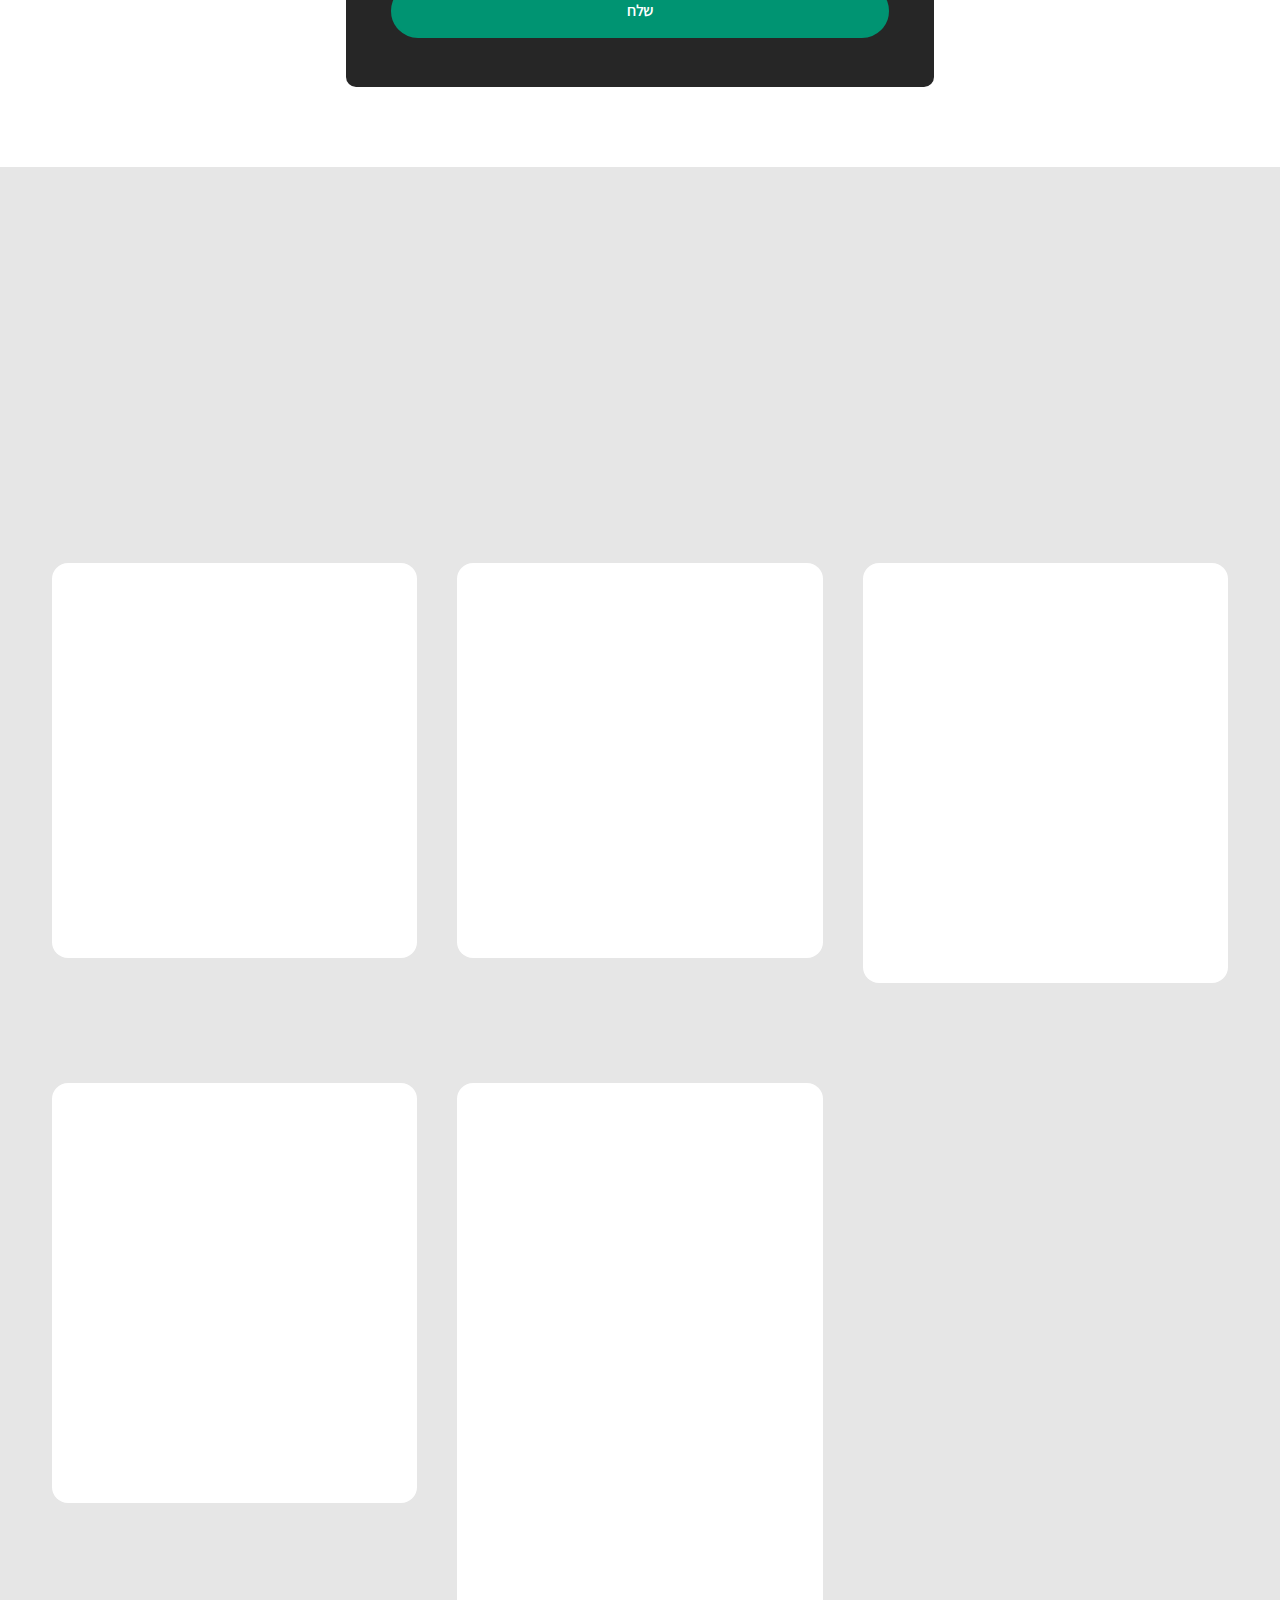
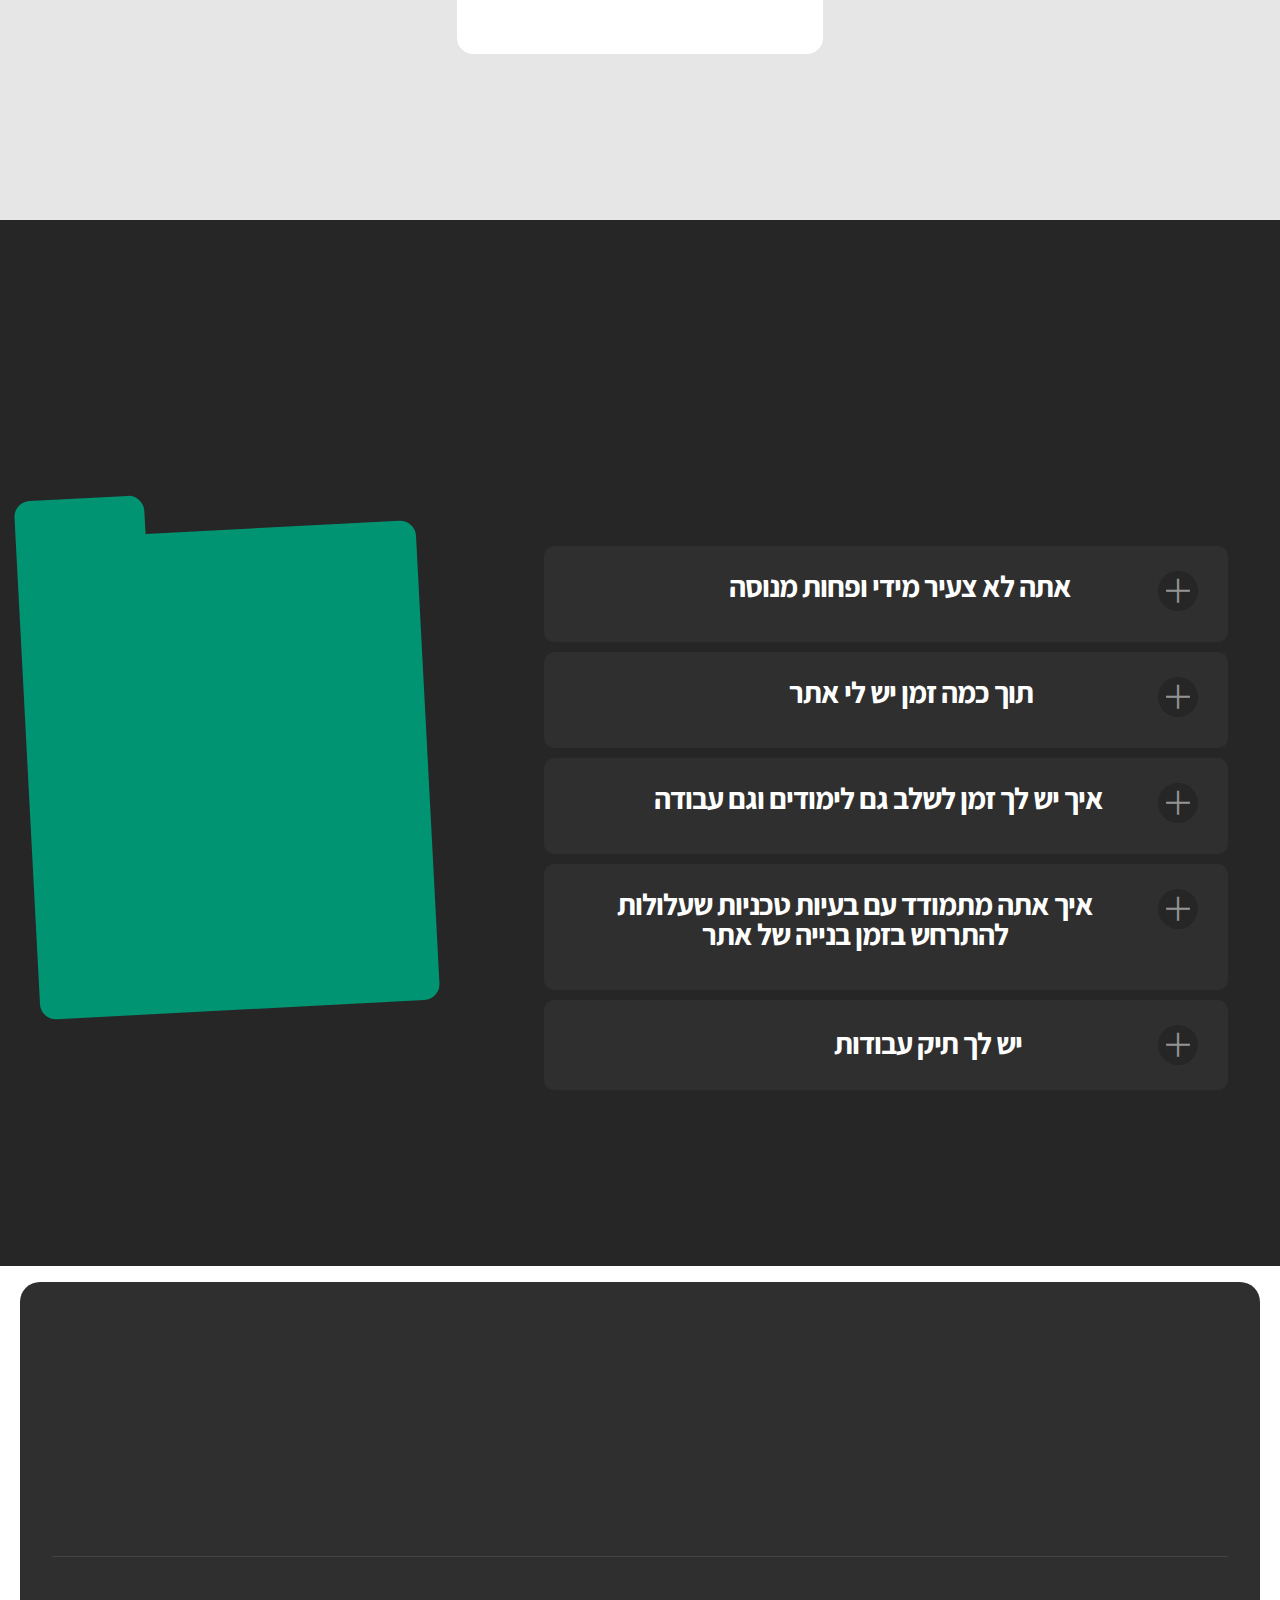
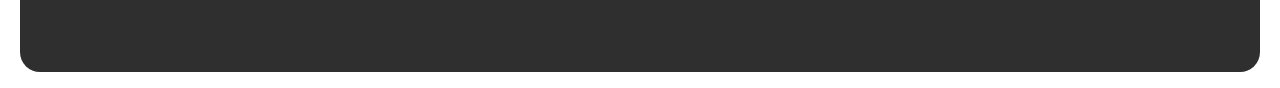
==== commit 3aebeea9: "25/05/2024/21:35" ====
--- a/index.html
+++ b/index.html
@@ -23,6 +23,7 @@
   <link rel="stylesheet" href="assets/bootstrap/css/bootstrap.min.css">
   <link rel="stylesheet" href="assets/bootstrap/css/bootstrap-grid.min.css">
   <link rel="stylesheet" href="assets/bootstrap/css/bootstrap-reboot.min.css">
+  <link rel="stylesheet" href="assets/animatecss/animate.css">
   <link rel="stylesheet" href="assets/chatbutton/floating-wpp.css">
   <link rel="stylesheet" href="assets/popup-overlay-plugin/style.css">
   <link rel="stylesheet" href="assets/smart-cart/minicart-theme.css">
@@ -405,7 +406,7 @@
         <div class="row row-main">
             <div class="col-12 col-lg-6 card mx-auto mbr-form" data-form-type="formoid">
 <!--Formbuilder Form-->
-<form action="https://mobirise.eu/" method="POST" class="mbr-form form-with-styler form-wrap" data-form-title="Form Name"><input type="hidden" name="email" data-form-email="true" value="cNq00ndYbx5XYFXOmPgubLq1f6ofkzGD9XVekPdeno1daQfbmEfu5+PfOOnAXwlDniCMxXajCyZ6dg6xWco1CvhGivDM0CsRn8F8kGKh32nkdW2Srsa9HKexQYhYpKk5.tJfM64GY675fKZiyEm+odOGMkBZwISn4cVMvuRr+Uzmut2mTf1F75iWYly3vaDPoZeNa+st6TuxMFNKP/euz6cJJ4gBsSzORFKi7A9m7lCWfIbwXcx2mZXXxe+mQLZNm">
+<form action="https://mobirise.eu/" method="POST" class="mbr-form form-with-styler form-wrap" data-form-title="Form Name"><input type="hidden" name="email" data-form-email="true" value="dUFUHZkhzT9e/eRtSGgpsmYhmUGGFOrmkuPJpFtUKmpd8Hl0D83sPsZ1RJyd56ws3AjTaNirIBwq9LHwL0idxfTcDmsqksnKdc98lmrZhzUJ8or50NhM64l3LWzVVKrV.D4vC6/GbrktzMzkVQ9ihSKwWaokWTv5sNRxjVybG87nbiJtpR0nXJDY8OcaLgbe7dklPBRJo5yTvUg6ZZEIf/ygHNJwGV80BlKo5qNRqS4B2CFa2m3y4m/j9EZyRP3pY">
 <div class="row">
 <div hidden="hidden" data-form-alert="" class="alert alert-success col-12">:הפרטיים נשלחו בהצלחה</div>
 <div hidden="hidden" data-form-alert-danger="" class="alert alert-danger col-12"> ...תקלה לא צפויה </div>
@@ -695,6 +696,8 @@
   <script src="https://cdn.enable.co.il/licenses/enable-L25197m6h825pgny-0324-57190/init.js"></script>
   
 <input name="cookieData" type="hidden" data-cookie-cookiesAlertType='1' data-cookie-customDialogSelector='null' data-cookie-colorText='#ffffff' data-cookie-colorBg='rgb(0, 119, 92)' data-cookie-opacityOverlay='0' data-cookie-bgOpacity='100' data-cookie-textButton='מאשר' data-cookie-rejectText='REJECT' data-cookie-colorButton='#ffffff' data-cookie-rejectColor='#ffffff' data-cookie-colorLink='#ffffff' data-cookie-underlineLink='true' data-cookie-text="בעקבות המצב מחירים ירדו מוזמנים לראות">
+   <div id="scrollToTop" class="scrollToTop mbr-arrow-up"><a style="text-align: center;"><i class="mbr-arrow-up-icon mbr-arrow-up-icon-cm cm-icon cm-icon-smallarrow-up"></i></a></div>
+    <input name="animation" type="hidden">
   
 <div id="chatbutton-wa" data-phone="+972537155757" data-showpopup="true" data-headertitle="צאט איתי" data-popupmessage="👋 היי תבנה לי אתר " data-placeholder="תכתוב כאן" data-position="left" data-headercolor="#39847a" data-backgroundcolor="#e5ddd5" data-autoopentimeout="5" data-size="65px"><div class="floating-wpp-button" style="width: 65px; height: 65px;"><div class="floating-wpp-button-image"><!--?xml version="1.0" encoding="UTF-8" standalone="no"?--><svg xmlns="http://www.w3.org/2000/svg" xmlns:xlink="http://www.w3.org/1999/xlink" style="isolation:isolate" viewBox="0 0 800 800" width="65" height="65"><defs><clipPath id="_clipPath_A3g8G5hPEGG2L0B6hFCxamU4cc8rfqzQ"><rect width="800" height="800"></rect></clipPath></defs><g clip-path="url(#_clipPath_A3g8G5hPEGG2L0B6hFCxamU4cc8rfqzQ)"><g><path d=" M 787.59 800 L 12.41 800 C 5.556 800 0 793.332 0 785.108 L 0 14.892 C 0 6.667 5.556 0 12.41 0 L 787.59 0 C 794.444 0 800 6.667 800 14.892 L 800 785.108 C 800 793.332 794.444 800 787.59 800 Z " fill="rgb(37,211,102)"></path></g><g><path d=" M 508.558 450.429 C 502.67 447.483 473.723 433.24 468.325 431.273 C 462.929 429.308 459.003 428.328 455.078 434.22 C 451.153 440.114 439.869 453.377 436.434 457.307 C 433 461.236 429.565 461.729 423.677 458.78 C 417.79 455.834 398.818 449.617 376.328 429.556 C 358.825 413.943 347.008 394.663 343.574 388.768 C 340.139 382.873 343.207 379.687 346.155 376.752 C 348.804 374.113 352.044 369.874 354.987 366.436 C 357.931 362.999 358.912 360.541 360.875 356.614 C 362.837 352.683 361.857 349.246 360.383 346.299 C 358.912 343.352 347.136 314.369 342.231 302.579 C 337.451 291.099 332.597 292.654 328.983 292.472 C 325.552 292.301 321.622 292.265 317.698 292.265 C 313.773 292.265 307.394 293.739 301.996 299.632 C 296.6 305.527 281.389 319.772 281.389 348.752 C 281.389 377.735 302.487 405.731 305.431 409.661 C 308.376 413.592 346.949 473.062 406.015 498.566 C 420.062 504.634 431.03 508.256 439.581 510.969 C 453.685 515.451 466.521 514.818 476.666 513.302 C 487.978 511.613 511.502 499.06 516.409 485.307 C 521.315 471.55 521.315 459.762 519.842 457.307 C 518.371 454.851 514.446 453.377 508.558 450.429 Z  M 401.126 597.117 L 401.047 597.117 C 365.902 597.104 331.431 587.661 301.36 569.817 L 294.208 565.572 L 220.08 585.017 L 239.866 512.743 L 235.21 505.332 C 215.604 474.149 205.248 438.108 205.264 401.1 C 205.307 293.113 293.17 205.257 401.204 205.257 C 453.518 205.275 502.693 225.674 539.673 262.696 C 576.651 299.716 597.004 348.925 596.983 401.258 C 596.939 509.254 509.078 597.117 401.126 597.117 Z  M 567.816 234.565 C 523.327 190.024 464.161 165.484 401.124 165.458 C 271.24 165.458 165.529 271.161 165.477 401.085 C 165.46 442.617 176.311 483.154 196.932 518.892 L 163.502 641 L 288.421 608.232 C 322.839 627.005 361.591 636.901 401.03 636.913 L 401.126 636.913 L 401.127 636.913 C 530.998 636.913 636.717 531.2 636.77 401.274 C 636.794 338.309 612.306 279.105 567.816 234.565" fill-rule="evenodd" fill="rgb(255,255,255)"></path></g></g></svg></div></div></div>
  </body>
--- a/assets/mobirise/css/mbr-additional.css
+++ b/assets/mobirise/css/mbr-additional.css
@@ -20,7 +20,7 @@
   font-family: Inclusive Sans;
 }
 .display-1 {
-  font-family: 'Jost', sans-serif;
+  font-family: 'Assistant', sans-serif;
   font-size: 4.75rem;
   line-height: 1;
   letter-spacing: -3px;
@@ -29,7 +29,7 @@
   font-size: 5.9375rem;
 }
 .display-2 {
-  font-family: 'Jost', sans-serif;
+  font-family: 'Assistant', sans-serif;
   font-size: 4.125rem;
   line-height: 1;
   letter-spacing: -4px;
@@ -38,7 +38,7 @@
   font-size: 5.15625rem;
 }
 .display-4 {
-  font-family: 'Jost', sans-serif;
+  font-family: 'Assistant', sans-serif;
   font-size: 1rem;
   line-height: 1.1;
   letter-spacing: -0.5px;
@@ -47,7 +47,7 @@
   font-size: 1.25rem;
 }
 .display-5 {
-  font-family: 'Jost', sans-serif;
+  font-family: 'Assistant', sans-serif;
   font-size: 1.875rem;
   line-height: 1.2;
   letter-spacing: -1px;
@@ -56,7 +56,7 @@
   font-size: 2.34375rem;
 }
 .display-7 {
-  font-family: 'Jost', sans-serif;
+  font-family: 'Assistant', sans-serif;
   font-size: 1.125rem;
   line-height: 1.4;
   letter-spacing: -0.5px;
@@ -619,11 +619,11 @@
   color: #fff3b3;
 }
 /* Scroll to top button*/
-.scrollToTop_wraper {
-  display: none;
+#scrollToTop a {
+  border-radius: 100px;
 }
 .form-control {
-  font-family: 'Jost', sans-serif;
+  font-family: 'Assistant', sans-serif;
   font-size: 1.125rem;
   line-height: 1.4;
   letter-spacing: -0.5px;
@@ -639,7 +639,7 @@
   border-color: #262626 !important;
 }
 .form-control:-webkit-input-placeholder {
-  font-family: 'Jost', sans-serif;
+  font-family: 'Assistant', sans-serif;
   font-size: 1.125rem;
   line-height: 1.4;
   letter-spacing: -0.5px;
@@ -1709,33 +1709,139 @@
 .cid-tXM9QDK6HF .mbr-section-btn {
   color: #000001;
 }
-.cid-tXMfW5roj3 {
+.cid-u8YVinXd6j {
+  padding-top: 5rem;
+  padding-bottom: 5rem;
+  background-color: #ffffff;
+}
+.cid-u8YVinXd6j .mbr-fallback-image.disabled {
+  display: none;
+}
+.cid-u8YVinXd6j .mbr-fallback-image {
+  display: block;
+  background-size: cover;
+  background-position: center center;
+  width: 100%;
+  height: 100%;
+  position: absolute;
+  top: 0;
+}
+@media (max-width: 992px) {
+  .cid-u8YVinXd6j .container {
+    padding: 0 30px;
+  }
+}
+.cid-u8YVinXd6j .row {
+  justify-content: center;
+}
+@media (min-width: 992px) {
+  .cid-u8YVinXd6j .row {
+    margin: 0 -34px;
+  }
+}
+.cid-u8YVinXd6j .title-wrapper {
+  margin-bottom: 30px;
+}
+.cid-u8YVinXd6j .title-wrapper .mbr-section-subtitle {
+  margin-bottom: 30px;
+}
+.cid-u8YVinXd6j .title-wrapper .mbr-section-title {
+  margin-bottom: 0;
+}
+.cid-u8YVinXd6j .card {
+  padding: 0 34px;
+}
+@media (max-width: 992px) {
+  .cid-u8YVinXd6j .card {
+    margin-bottom: 40px;
+    padding: 0 12px;
+  }
+}
+.cid-u8YVinXd6j .card .card-wrapper .mbr-number {
+  margin-bottom: 30px;
+}
+.cid-u8YVinXd6j .card .card-wrapper .mbr-card-title {
+  margin-bottom: 30px;
+}
+.cid-u8YVinXd6j .card .card-wrapper .mbr-text {
+  margin-bottom: 16px;
+}
+.cid-u8YVinXd6j .mbr-section-subtitle {
+  color: #212529;
+  text-align: center;
+}
+.cid-u8YVinXd6j .mbr-section-title {
+  color: #212529;
+  text-align: center;
+}
+.cid-u8YVinXd6j .mbr-number {
+  color: #212529;
+  text-align: center;
+}
+.cid-u8YVinXd6j .mbr-card-title {
+  color: #00775c;
+  text-align: center;
+}
+.cid-u8YVinXd6j .mbr-text {
+  color: #212529;
+  text-align: center;
+}
+.cid-u8YVinXd6j .mbr-section-title,
+.cid-u8YVinXd6j .mbr-section-btn {
+  color: #000001;
+  text-align: center;
+}
+.cid-u3BP43g7Tm {
+  padding-top: 4rem;
+  padding-bottom: 0rem;
+  background-image: linear-gradient(135deg, #e6e6e6 10%, #e6e6e6 100%) !important;
+}
+.cid-u3BP43g7Tm .mbr-fallback-image.disabled {
+  display: none;
+}
+.cid-u3BP43g7Tm .mbr-fallback-image {
+  display: block;
+  background-size: cover;
+  background-position: center center;
+  width: 100%;
+  height: 100%;
+  position: absolute;
+  top: 0;
+}
+.cid-u3BP43g7Tm .mbr-text,
+.cid-u3BP43g7Tm .mbr-section-btn {
+  color: #000001;
+}
+.cid-u3BP43g7Tm .mbr-section-title {
+  color: #000001;
+}
+.cid-u2S8Qjiht1 {
   padding-top: 8rem;
   padding-bottom: 6rem;
   background-color: #ffffff;
 }
-.cid-tXMfW5roj3 .block__inner {
+.cid-u2S8Qjiht1 .block__inner {
   padding: 55px 20px 50px;
   border-radius: 20px;
   border: 2px solid rgba(0, 0, 1, 0.3);
 }
-.cid-tXMfW5roj3 .mbr-section-title {
+.cid-u2S8Qjiht1 .mbr-section-title {
   margin-bottom: 0;
   color: #000001;
 }
-.cid-tXMfW5roj3 .mbr-text {
+.cid-u2S8Qjiht1 .mbr-text {
   margin-bottom: 0;
 }
-.cid-tXMfW5roj3 .mbr-section-btn {
+.cid-u2S8Qjiht1 .mbr-section-btn {
   margin-top: 30px;
 }
-.cid-tXMfW5roj3 .mbr-section-btn .btn {
+.cid-u2S8Qjiht1 .mbr-section-btn .btn {
   font-weight: 500;
 }
-.cid-tXMfW5roj3 .mbr-media {
+.cid-u2S8Qjiht1 .mbr-media {
   margin: 35px 0 40px;
 }
-.cid-tXMfW5roj3 .mbr-media span {
+.cid-u2S8Qjiht1 .mbr-media span {
   font-size: 16px;
   cursor: pointer;
   background-color: #000001;
@@ -1748,15 +1854,15 @@
   transition: all 0.25s;
   color: #ffffff;
 }
-.cid-tXMfW5roj3 .mbr-media span.mbri-play:before {
+.cid-u2S8Qjiht1 .mbr-media span.mbri-play:before {
   position: absolute;
   left: 50%;
   transform: translateX(-35%);
 }
-.cid-tXMfW5roj3 .mbr-media span:hover {
+.cid-u2S8Qjiht1 .mbr-media span:hover {
   transform: scale(1.08);
 }
-.cid-tXMfW5roj3 .modalWindow {
+.cid-u2S8Qjiht1 .modalWindow {
   position: fixed;
   z-index: 5000;
   left: 0;
@@ -1765,16 +1871,16 @@
   width: 100%;
   height: 100%;
 }
-.cid-tXMfW5roj3 .modalWindow .modalWindow-container {
+.cid-u2S8Qjiht1 .modalWindow .modalWindow-container {
   display: table-cell;
   vertical-align: middle;
 }
-.cid-tXMfW5roj3 .modalWindow .modalWindow-video {
+.cid-u2S8Qjiht1 .modalWindow .modalWindow-video {
   height: calc(44.9943757vw);
   width: 80vw;
   margin: 0 auto;
 }
-.cid-tXMfW5roj3 a.close {
+.cid-u2S8Qjiht1 a.close {
   position: absolute;
   right: 0;
   top: 0;
@@ -1785,18 +1891,18 @@
   padding: 10px;
   transition: all 0.2s;
 }
-.cid-tXMfW5roj3 a.close:hover {
+.cid-u2S8Qjiht1 a.close:hover {
   color: #ffffff;
 }
 @media (max-width: 767px) {
-  .cid-tXMfW5roj3 .block__inner {
+  .cid-u2S8Qjiht1 .block__inner {
     padding: 40px 10px;
   }
 }
-.cid-tXMfW5roj3 .mbr-fallback-image.disabled {
+.cid-u2S8Qjiht1 .mbr-fallback-image.disabled {
   display: none;
 }
-.cid-tXMfW5roj3 .mbr-fallback-image {
+.cid-u2S8Qjiht1 .mbr-fallback-image {
   display: block;
   background-size: cover;
   background-position: center center;
@@ -1805,14 +1911,14 @@
   position: absolute;
   top: 0;
 }
-.cid-tXMfW5roj3 .mbr-text,
-.cid-tXMfW5roj3 .mbr-section-btn {
+.cid-u2S8Qjiht1 .mbr-text,
+.cid-u2S8Qjiht1 .mbr-section-btn {
   color: #000000;
 }
 .cid-tXM7FXQlBV {
   padding-top: 75px;
   padding-bottom: 75px;
-  background-color: #ffffff;
+  background-color: #e6e6e6;
 }
 .cid-tXM7FXQlBV .card-icon {
   font-size: 56px;
@@ -1866,7 +1972,7 @@
 .cid-tXM7FXQlBV .mbr-text,
 .cid-tXM7FXQlBV .card-link {
   text-align: center;
-  color: #000001;
+  color: #ffffff;
 }
 .cid-tXM7FXQlBV .mbr-text1 {
   text-align: center;
@@ -1887,7 +1993,7 @@
 .cid-tXLYasR9bV {
   padding-top: 5rem;
   padding-bottom: 5rem;
-  background-color: #e6e6e6;
+  background-color: #ffffff;
 }
 .cid-tXLYasR9bV .mbr-fallback-image.disabled {
   display: none;
@@ -1969,7 +2075,7 @@
   border: none !important;
   box-shadow: none;
   border-radius: 10px !important;
-  background-color: #2f2f2f;
+  background-color: #ffffff;
 }
 .cid-tXLYasR9bV .form-wrap .dragArea.row .form-group .form-control:hover,
 .cid-tXLYasR9bV .form-wrap .dragArea.row .form-group .form-control:focus {
@@ -2010,6 +2116,180 @@
 }
 .cid-tXLYasR9bV P {
   color: #00775c;
+}
+.cid-u388fJxgUM {
+  padding-top: 0rem;
+  padding-bottom: 1rem;
+  background-color: #e6e6e6;
+}
+.cid-u388fJxgUM .mbr-fallback-image.disabled {
+  display: none;
+}
+.cid-u388fJxgUM .mbr-fallback-image {
+  display: block;
+  background-size: cover;
+  background-position: center center;
+  width: 100%;
+  height: 100%;
+  position: absolute;
+  top: 0;
+}
+.cid-u388fJxgUM .container-fluid {
+  padding: 0 20px;
+}
+@media (max-width: 992px) {
+  .cid-u388fJxgUM .container-fluid {
+    padding: 0 6px;
+  }
+}
+@media (max-width: 992px) {
+  .cid-u388fJxgUM .container {
+    padding: 0 6px;
+  }
+}
+.cid-u388fJxgUM .row {
+  margin: 0;
+  padding: 150px;
+}
+@media (max-width: 1440px) {
+  .cid-u388fJxgUM .row {
+    padding: 150px 32px;
+  }
+}
+@media (max-width: 1200px) {
+  .cid-u388fJxgUM .row {
+    padding: 150px 8px;
+  }
+}
+@media (max-width: 992px) {
+  .cid-u388fJxgUM .row {
+    padding: 70px 60px;
+  }
+}
+@media (max-width: 768px) {
+  .cid-u388fJxgUM .row {
+    padding: 70px 30px;
+  }
+}
+.cid-u388fJxgUM .row .card {
+  padding: 0;
+  border-radius: 0 !important;
+  overflow: visible;
+}
+.cid-u388fJxgUM .desc-wrapper {
+  padding-right: 32px;
+  margin-bottom: 64px;
+  padding-right: 0;
+  padding-left: 32px;
+}
+@media (max-width: 992px) {
+  .cid-u388fJxgUM .desc-wrapper {
+    padding: 0;
+  }
+}
+@media (max-width: 992px) {
+  .cid-u388fJxgUM .desc-wrapper {
+    padding: 0;
+  }
+}
+.cid-u388fJxgUM .desc-wrapper .mbr-desc {
+  padding: 10px 18px;
+  display: inline-flex;
+  border: 1px solid #cfcfcf;
+  border-radius: 30px;
+  margin-bottom: 0;
+}
+.cid-u388fJxgUM .title-wrapper {
+  margin-bottom: 64px;
+}
+.cid-u388fJxgUM .title-wrapper span {
+  color: #009472;
+}
+.cid-u388fJxgUM .title-wrapper .mbr-section-title {
+  margin-bottom: 0;
+}
+.cid-u388fJxgUM .cards-wrapper {
+  display: grid;
+  grid-template-columns: 1fr 1fr 1fr;
+  gap: 50px 40px;
+}
+@media (max-width: 992px) {
+  .cid-u388fJxgUM .cards-wrapper {
+    display: block;
+  }
+}
+.cid-u388fJxgUM .cards-wrapper .item {
+  position: relative;
+  margin-top: 50px;
+}
+@media (max-width: 992px) {
+  .cid-u388fJxgUM .cards-wrapper .item {
+    margin: 50px 0 100px 0;
+  }
+}
+.cid-u388fJxgUM .cards-wrapper .item .item-wrapper {
+  padding: 0 30px 30px;
+  border-radius: 16px !important;
+  background-color: #ffffff;
+}
+@media (max-width: 992px) {
+  .cid-u388fJxgUM .cards-wrapper .item .item-wrapper {
+    padding: 0 22px 22px;
+  }
+}
+.cid-u388fJxgUM .cards-wrapper .item .item-wrapper .item-img {
+  margin-bottom: 20px;
+  position: relative;
+  display: flex;
+  justify-content: center;
+  height: 50px;
+}
+.cid-u388fJxgUM .cards-wrapper .item .item-wrapper .item-img img {
+  position: absolute;
+  top: -50px;
+  height: 100px;
+  width: 100px;
+  object-fit: cover;
+  border-radius: 100% !important;
+  border: 10px solid #009472;
+}
+.cid-u388fJxgUM .cards-wrapper .item .item-wrapper .item-content .card-title {
+  margin-bottom: 10px;
+}
+.cid-u388fJxgUM .cards-wrapper .item .item-wrapper .item-content .card-desc {
+  margin-bottom: 10px;
+}
+.cid-u388fJxgUM .cards-wrapper .item .item-wrapper .item-content .mbr-text {
+  margin-bottom: 0;
+}
+.cid-u388fJxgUM .cards-wrapper .item .item-wrapper .item-content .mbr-section-btn {
+  margin-top: 20px;
+}
+.cid-u388fJxgUM .cards-wrapper .item .item-wrapper .item-content .mbr-section-btn .btn {
+  border: none;
+  text-decoration: underline;
+}
+.cid-u388fJxgUM .mbr-desc {
+  color: #262626;
+}
+.cid-u388fJxgUM .mbr-section-title {
+  color: #131313;
+  text-align: right;
+}
+.cid-u388fJxgUM .card-desc {
+  color: #009472;
+  text-align: center;
+}
+.cid-u388fJxgUM .card-title {
+  color: #131313;
+}
+.cid-u388fJxgUM .card-text {
+  color: #131313;
+  text-align: center;
+}
+.cid-u388fJxgUM .card-title,
+.cid-u388fJxgUM .mbr-section-btn {
+  text-align: center;
 }
 .cid-tQoErSVHGz {
   padding-top: 0rem;
@@ -2215,7 +2495,10 @@
 }
 .cid-tQoErSVHGz .panel-text {
   color: #ffffff;
-  text-align: right;
+  text-align: center;
+}
+.cid-tQoErSVHGz .panel-title-edit P {
+  text-align: center;
 }
 .cid-tQoEruir7N {
   padding-top: 1rem;
--- a/assets/mobirise/css/mbr-additional.css
+++ b/assets/mobirise/css/mbr-additional.css
@@ -20,7 +20,7 @@
   font-family: Inclusive Sans;
 }
 .display-1 {
-  font-family: 'Jost', sans-serif;
+  font-family: 'Assistant', sans-serif;
   font-size: 4.75rem;
   line-height: 1;
   letter-spacing: -3px;
@@ -29,7 +29,7 @@
   font-size: 5.9375rem;
 }
 .display-2 {
-  font-family: 'Jost', sans-serif;
+  font-family: 'Assistant', sans-serif;
   font-size: 4.125rem;
   line-height: 1;
   letter-spacing: -4px;
@@ -38,7 +38,7 @@
   font-size: 5.15625rem;
 }
 .display-4 {
-  font-family: 'Jost', sans-serif;
+  font-family: 'Assistant', sans-serif;
   font-size: 1rem;
   line-height: 1.1;
   letter-spacing: -0.5px;
@@ -47,7 +47,7 @@
   font-size: 1.25rem;
 }
 .display-5 {
-  font-family: 'Jost', sans-serif;
+  font-family: 'Assistant', sans-serif;
   font-size: 1.875rem;
   line-height: 1.2;
   letter-spacing: -1px;
@@ -56,7 +56,7 @@
   font-size: 2.34375rem;
 }
 .display-7 {
-  font-family: 'Jost', sans-serif;
+  font-family: 'Assistant', sans-serif;
   font-size: 1.125rem;
   line-height: 1.4;
   letter-spacing: -0.5px;
@@ -619,11 +619,11 @@
   color: #fff3b3;
 }
 /* Scroll to top button*/
-.scrollToTop_wraper {
-  display: none;
+#scrollToTop a {
+  border-radius: 100px;
 }
 .form-control {
-  font-family: 'Jost', sans-serif;
+  font-family: 'Assistant', sans-serif;
   font-size: 1.125rem;
   line-height: 1.4;
   letter-spacing: -0.5px;
@@ -639,7 +639,7 @@
   border-color: #262626 !important;
 }
 .form-control:-webkit-input-placeholder {
-  font-family: 'Jost', sans-serif;
+  font-family: 'Assistant', sans-serif;
   font-size: 1.125rem;
   line-height: 1.4;
   letter-spacing: -0.5px;
@@ -1709,33 +1709,139 @@
 .cid-tXM9QDK6HF .mbr-section-btn {
   color: #000001;
 }
-.cid-tXMfW5roj3 {
+.cid-u8YVinXd6j {
+  padding-top: 5rem;
+  padding-bottom: 5rem;
+  background-color: #ffffff;
+}
+.cid-u8YVinXd6j .mbr-fallback-image.disabled {
+  display: none;
+}
+.cid-u8YVinXd6j .mbr-fallback-image {
+  display: block;
+  background-size: cover;
+  background-position: center center;
+  width: 100%;
+  height: 100%;
+  position: absolute;
+  top: 0;
+}
+@media (max-width: 992px) {
+  .cid-u8YVinXd6j .container {
+    padding: 0 30px;
+  }
+}
+.cid-u8YVinXd6j .row {
+  justify-content: center;
+}
+@media (min-width: 992px) {
+  .cid-u8YVinXd6j .row {
+    margin: 0 -34px;
+  }
+}
+.cid-u8YVinXd6j .title-wrapper {
+  margin-bottom: 30px;
+}
+.cid-u8YVinXd6j .title-wrapper .mbr-section-subtitle {
+  margin-bottom: 30px;
+}
+.cid-u8YVinXd6j .title-wrapper .mbr-section-title {
+  margin-bottom: 0;
+}
+.cid-u8YVinXd6j .card {
+  padding: 0 34px;
+}
+@media (max-width: 992px) {
+  .cid-u8YVinXd6j .card {
+    margin-bottom: 40px;
+    padding: 0 12px;
+  }
+}
+.cid-u8YVinXd6j .card .card-wrapper .mbr-number {
+  margin-bottom: 30px;
+}
+.cid-u8YVinXd6j .card .card-wrapper .mbr-card-title {
+  margin-bottom: 30px;
+}
+.cid-u8YVinXd6j .card .card-wrapper .mbr-text {
+  margin-bottom: 16px;
+}
+.cid-u8YVinXd6j .mbr-section-subtitle {
+  color: #212529;
+  text-align: center;
+}
+.cid-u8YVinXd6j .mbr-section-title {
+  color: #212529;
+  text-align: center;
+}
+.cid-u8YVinXd6j .mbr-number {
+  color: #212529;
+  text-align: center;
+}
+.cid-u8YVinXd6j .mbr-card-title {
+  color: #00775c;
+  text-align: center;
+}
+.cid-u8YVinXd6j .mbr-text {
+  color: #212529;
+  text-align: center;
+}
+.cid-u8YVinXd6j .mbr-section-title,
+.cid-u8YVinXd6j .mbr-section-btn {
+  color: #000001;
+  text-align: center;
+}
+.cid-u3BP43g7Tm {
+  padding-top: 4rem;
+  padding-bottom: 0rem;
+  background-image: linear-gradient(135deg, #e6e6e6 10%, #e6e6e6 100%) !important;
+}
+.cid-u3BP43g7Tm .mbr-fallback-image.disabled {
+  display: none;
+}
+.cid-u3BP43g7Tm .mbr-fallback-image {
+  display: block;
+  background-size: cover;
+  background-position: center center;
+  width: 100%;
+  height: 100%;
+  position: absolute;
+  top: 0;
+}
+.cid-u3BP43g7Tm .mbr-text,
+.cid-u3BP43g7Tm .mbr-section-btn {
+  color: #000001;
+}
+.cid-u3BP43g7Tm .mbr-section-title {
+  color: #000001;
+}
+.cid-u2S8Qjiht1 {
   padding-top: 8rem;
   padding-bottom: 6rem;
   background-color: #ffffff;
 }
-.cid-tXMfW5roj3 .block__inner {
+.cid-u2S8Qjiht1 .block__inner {
   padding: 55px 20px 50px;
   border-radius: 20px;
   border: 2px solid rgba(0, 0, 1, 0.3);
 }
-.cid-tXMfW5roj3 .mbr-section-title {
+.cid-u2S8Qjiht1 .mbr-section-title {
   margin-bottom: 0;
   color: #000001;
 }
-.cid-tXMfW5roj3 .mbr-text {
+.cid-u2S8Qjiht1 .mbr-text {
   margin-bottom: 0;
 }
-.cid-tXMfW5roj3 .mbr-section-btn {
+.cid-u2S8Qjiht1 .mbr-section-btn {
   margin-top: 30px;
 }
-.cid-tXMfW5roj3 .mbr-section-btn .btn {
+.cid-u2S8Qjiht1 .mbr-section-btn .btn {
   font-weight: 500;
 }
-.cid-tXMfW5roj3 .mbr-media {
+.cid-u2S8Qjiht1 .mbr-media {
   margin: 35px 0 40px;
 }
-.cid-tXMfW5roj3 .mbr-media span {
+.cid-u2S8Qjiht1 .mbr-media span {
   font-size: 16px;
   cursor: pointer;
   background-color: #000001;
@@ -1748,15 +1854,15 @@
   transition: all 0.25s;
   color: #ffffff;
 }
-.cid-tXMfW5roj3 .mbr-media span.mbri-play:before {
+.cid-u2S8Qjiht1 .mbr-media span.mbri-play:before {
   position: absolute;
   left: 50%;
   transform: translateX(-35%);
 }
-.cid-tXMfW5roj3 .mbr-media span:hover {
+.cid-u2S8Qjiht1 .mbr-media span:hover {
   transform: scale(1.08);
 }
-.cid-tXMfW5roj3 .modalWindow {
+.cid-u2S8Qjiht1 .modalWindow {
   position: fixed;
   z-index: 5000;
   left: 0;
@@ -1765,16 +1871,16 @@
   width: 100%;
   height: 100%;
 }
-.cid-tXMfW5roj3 .modalWindow .modalWindow-container {
+.cid-u2S8Qjiht1 .modalWindow .modalWindow-container {
   display: table-cell;
   vertical-align: middle;
 }
-.cid-tXMfW5roj3 .modalWindow .modalWindow-video {
+.cid-u2S8Qjiht1 .modalWindow .modalWindow-video {
   height: calc(44.9943757vw);
   width: 80vw;
   margin: 0 auto;
 }
-.cid-tXMfW5roj3 a.close {
+.cid-u2S8Qjiht1 a.close {
   position: absolute;
   right: 0;
   top: 0;
@@ -1785,18 +1891,18 @@
   padding: 10px;
   transition: all 0.2s;
 }
-.cid-tXMfW5roj3 a.close:hover {
+.cid-u2S8Qjiht1 a.close:hover {
   color: #ffffff;
 }
 @media (max-width: 767px) {
-  .cid-tXMfW5roj3 .block__inner {
+  .cid-u2S8Qjiht1 .block__inner {
     padding: 40px 10px;
   }
 }
-.cid-tXMfW5roj3 .mbr-fallback-image.disabled {
+.cid-u2S8Qjiht1 .mbr-fallback-image.disabled {
   display: none;
 }
-.cid-tXMfW5roj3 .mbr-fallback-image {
+.cid-u2S8Qjiht1 .mbr-fallback-image {
   display: block;
   background-size: cover;
   background-position: center center;
@@ -1805,14 +1911,14 @@
   position: absolute;
   top: 0;
 }
-.cid-tXMfW5roj3 .mbr-text,
-.cid-tXMfW5roj3 .mbr-section-btn {
+.cid-u2S8Qjiht1 .mbr-text,
+.cid-u2S8Qjiht1 .mbr-section-btn {
   color: #000000;
 }
 .cid-tXM7FXQlBV {
   padding-top: 75px;
   padding-bottom: 75px;
-  background-color: #ffffff;
+  background-color: #e6e6e6;
 }
 .cid-tXM7FXQlBV .card-icon {
   font-size: 56px;
@@ -1866,7 +1972,7 @@
 .cid-tXM7FXQlBV .mbr-text,
 .cid-tXM7FXQlBV .card-link {
   text-align: center;
-  color: #000001;
+  color: #ffffff;
 }
 .cid-tXM7FXQlBV .mbr-text1 {
   text-align: center;
@@ -1887,7 +1993,7 @@
 .cid-tXLYasR9bV {
   padding-top: 5rem;
   padding-bottom: 5rem;
-  background-color: #e6e6e6;
+  background-color: #ffffff;
 }
 .cid-tXLYasR9bV .mbr-fallback-image.disabled {
   display: none;
@@ -1969,7 +2075,7 @@
   border: none !important;
   box-shadow: none;
   border-radius: 10px !important;
-  background-color: #2f2f2f;
+  background-color: #ffffff;
 }
 .cid-tXLYasR9bV .form-wrap .dragArea.row .form-group .form-control:hover,
 .cid-tXLYasR9bV .form-wrap .dragArea.row .form-group .form-control:focus {
@@ -2010,6 +2116,180 @@
 }
 .cid-tXLYasR9bV P {
   color: #00775c;
+}
+.cid-u388fJxgUM {
+  padding-top: 0rem;
+  padding-bottom: 1rem;
+  background-color: #e6e6e6;
+}
+.cid-u388fJxgUM .mbr-fallback-image.disabled {
+  display: none;
+}
+.cid-u388fJxgUM .mbr-fallback-image {
+  display: block;
+  background-size: cover;
+  background-position: center center;
+  width: 100%;
+  height: 100%;
+  position: absolute;
+  top: 0;
+}
+.cid-u388fJxgUM .container-fluid {
+  padding: 0 20px;
+}
+@media (max-width: 992px) {
+  .cid-u388fJxgUM .container-fluid {
+    padding: 0 6px;
+  }
+}
+@media (max-width: 992px) {
+  .cid-u388fJxgUM .container {
+    padding: 0 6px;
+  }
+}
+.cid-u388fJxgUM .row {
+  margin: 0;
+  padding: 150px;
+}
+@media (max-width: 1440px) {
+  .cid-u388fJxgUM .row {
+    padding: 150px 32px;
+  }
+}
+@media (max-width: 1200px) {
+  .cid-u388fJxgUM .row {
+    padding: 150px 8px;
+  }
+}
+@media (max-width: 992px) {
+  .cid-u388fJxgUM .row {
+    padding: 70px 60px;
+  }
+}
+@media (max-width: 768px) {
+  .cid-u388fJxgUM .row {
+    padding: 70px 30px;
+  }
+}
+.cid-u388fJxgUM .row .card {
+  padding: 0;
+  border-radius: 0 !important;
+  overflow: visible;
+}
+.cid-u388fJxgUM .desc-wrapper {
+  padding-right: 32px;
+  margin-bottom: 64px;
+  padding-right: 0;
+  padding-left: 32px;
+}
+@media (max-width: 992px) {
+  .cid-u388fJxgUM .desc-wrapper {
+    padding: 0;
+  }
+}
+@media (max-width: 992px) {
+  .cid-u388fJxgUM .desc-wrapper {
+    padding: 0;
+  }
+}
+.cid-u388fJxgUM .desc-wrapper .mbr-desc {
+  padding: 10px 18px;
+  display: inline-flex;
+  border: 1px solid #cfcfcf;
+  border-radius: 30px;
+  margin-bottom: 0;
+}
+.cid-u388fJxgUM .title-wrapper {
+  margin-bottom: 64px;
+}
+.cid-u388fJxgUM .title-wrapper span {
+  color: #009472;
+}
+.cid-u388fJxgUM .title-wrapper .mbr-section-title {
+  margin-bottom: 0;
+}
+.cid-u388fJxgUM .cards-wrapper {
+  display: grid;
+  grid-template-columns: 1fr 1fr 1fr;
+  gap: 50px 40px;
+}
+@media (max-width: 992px) {
+  .cid-u388fJxgUM .cards-wrapper {
+    display: block;
+  }
+}
+.cid-u388fJxgUM .cards-wrapper .item {
+  position: relative;
+  margin-top: 50px;
+}
+@media (max-width: 992px) {
+  .cid-u388fJxgUM .cards-wrapper .item {
+    margin: 50px 0 100px 0;
+  }
+}
+.cid-u388fJxgUM .cards-wrapper .item .item-wrapper {
+  padding: 0 30px 30px;
+  border-radius: 16px !important;
+  background-color: #ffffff;
+}
+@media (max-width: 992px) {
+  .cid-u388fJxgUM .cards-wrapper .item .item-wrapper {
+    padding: 0 22px 22px;
+  }
+}
+.cid-u388fJxgUM .cards-wrapper .item .item-wrapper .item-img {
+  margin-bottom: 20px;
+  position: relative;
+  display: flex;
+  justify-content: center;
+  height: 50px;
+}
+.cid-u388fJxgUM .cards-wrapper .item .item-wrapper .item-img img {
+  position: absolute;
+  top: -50px;
+  height: 100px;
+  width: 100px;
+  object-fit: cover;
+  border-radius: 100% !important;
+  border: 10px solid #009472;
+}
+.cid-u388fJxgUM .cards-wrapper .item .item-wrapper .item-content .card-title {
+  margin-bottom: 10px;
+}
+.cid-u388fJxgUM .cards-wrapper .item .item-wrapper .item-content .card-desc {
+  margin-bottom: 10px;
+}
+.cid-u388fJxgUM .cards-wrapper .item .item-wrapper .item-content .mbr-text {
+  margin-bottom: 0;
+}
+.cid-u388fJxgUM .cards-wrapper .item .item-wrapper .item-content .mbr-section-btn {
+  margin-top: 20px;
+}
+.cid-u388fJxgUM .cards-wrapper .item .item-wrapper .item-content .mbr-section-btn .btn {
+  border: none;
+  text-decoration: underline;
+}
+.cid-u388fJxgUM .mbr-desc {
+  color: #262626;
+}
+.cid-u388fJxgUM .mbr-section-title {
+  color: #131313;
+  text-align: right;
+}
+.cid-u388fJxgUM .card-desc {
+  color: #009472;
+  text-align: center;
+}
+.cid-u388fJxgUM .card-title {
+  color: #131313;
+}
+.cid-u388fJxgUM .card-text {
+  color: #131313;
+  text-align: center;
+}
+.cid-u388fJxgUM .card-title,
+.cid-u388fJxgUM .mbr-section-btn {
+  text-align: center;
 }
 .cid-tQoErSVHGz {
   padding-top: 0rem;
@@ -2215,7 +2495,10 @@
 }
 .cid-tQoErSVHGz .panel-text {
   color: #ffffff;
-  text-align: right;
+  text-align: center;
+}
+.cid-tQoErSVHGz .panel-title-edit P {
+  text-align: center;
 }
 .cid-tQoEruir7N {
   padding-top: 1rem;
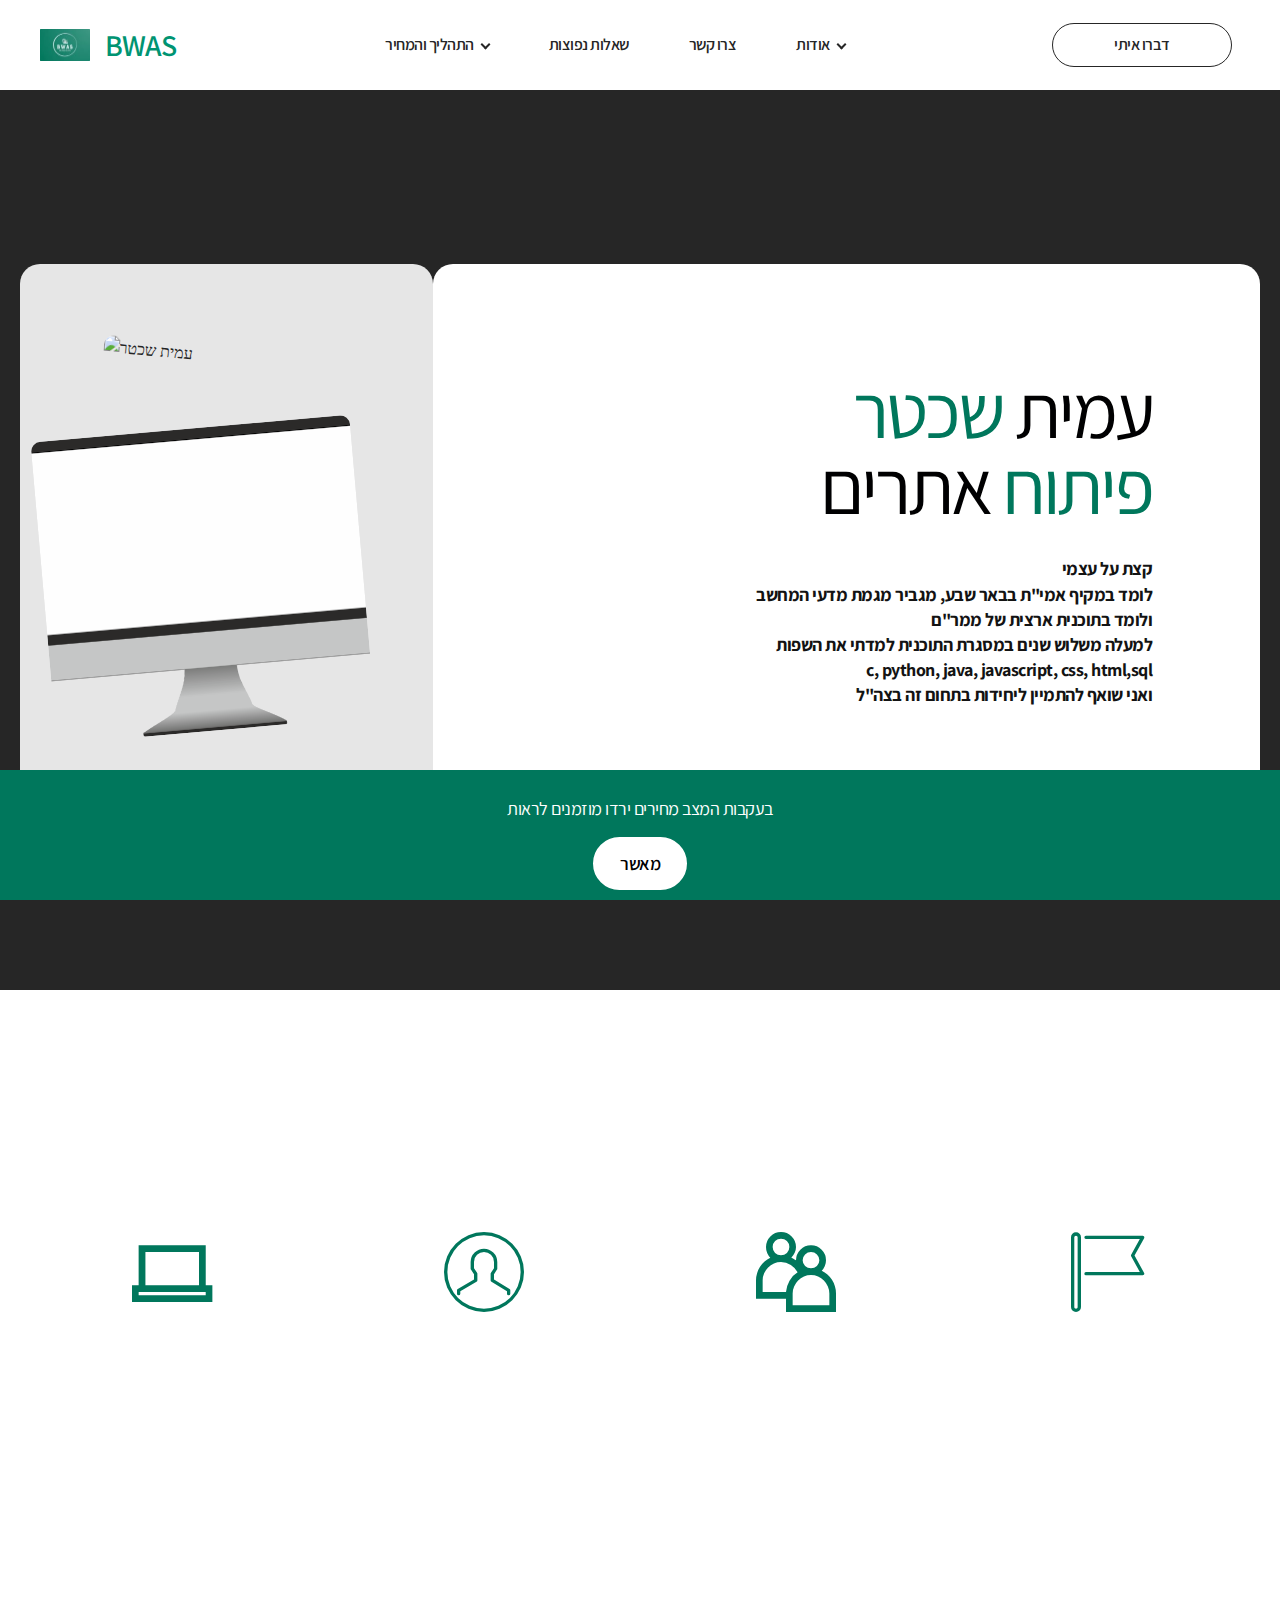
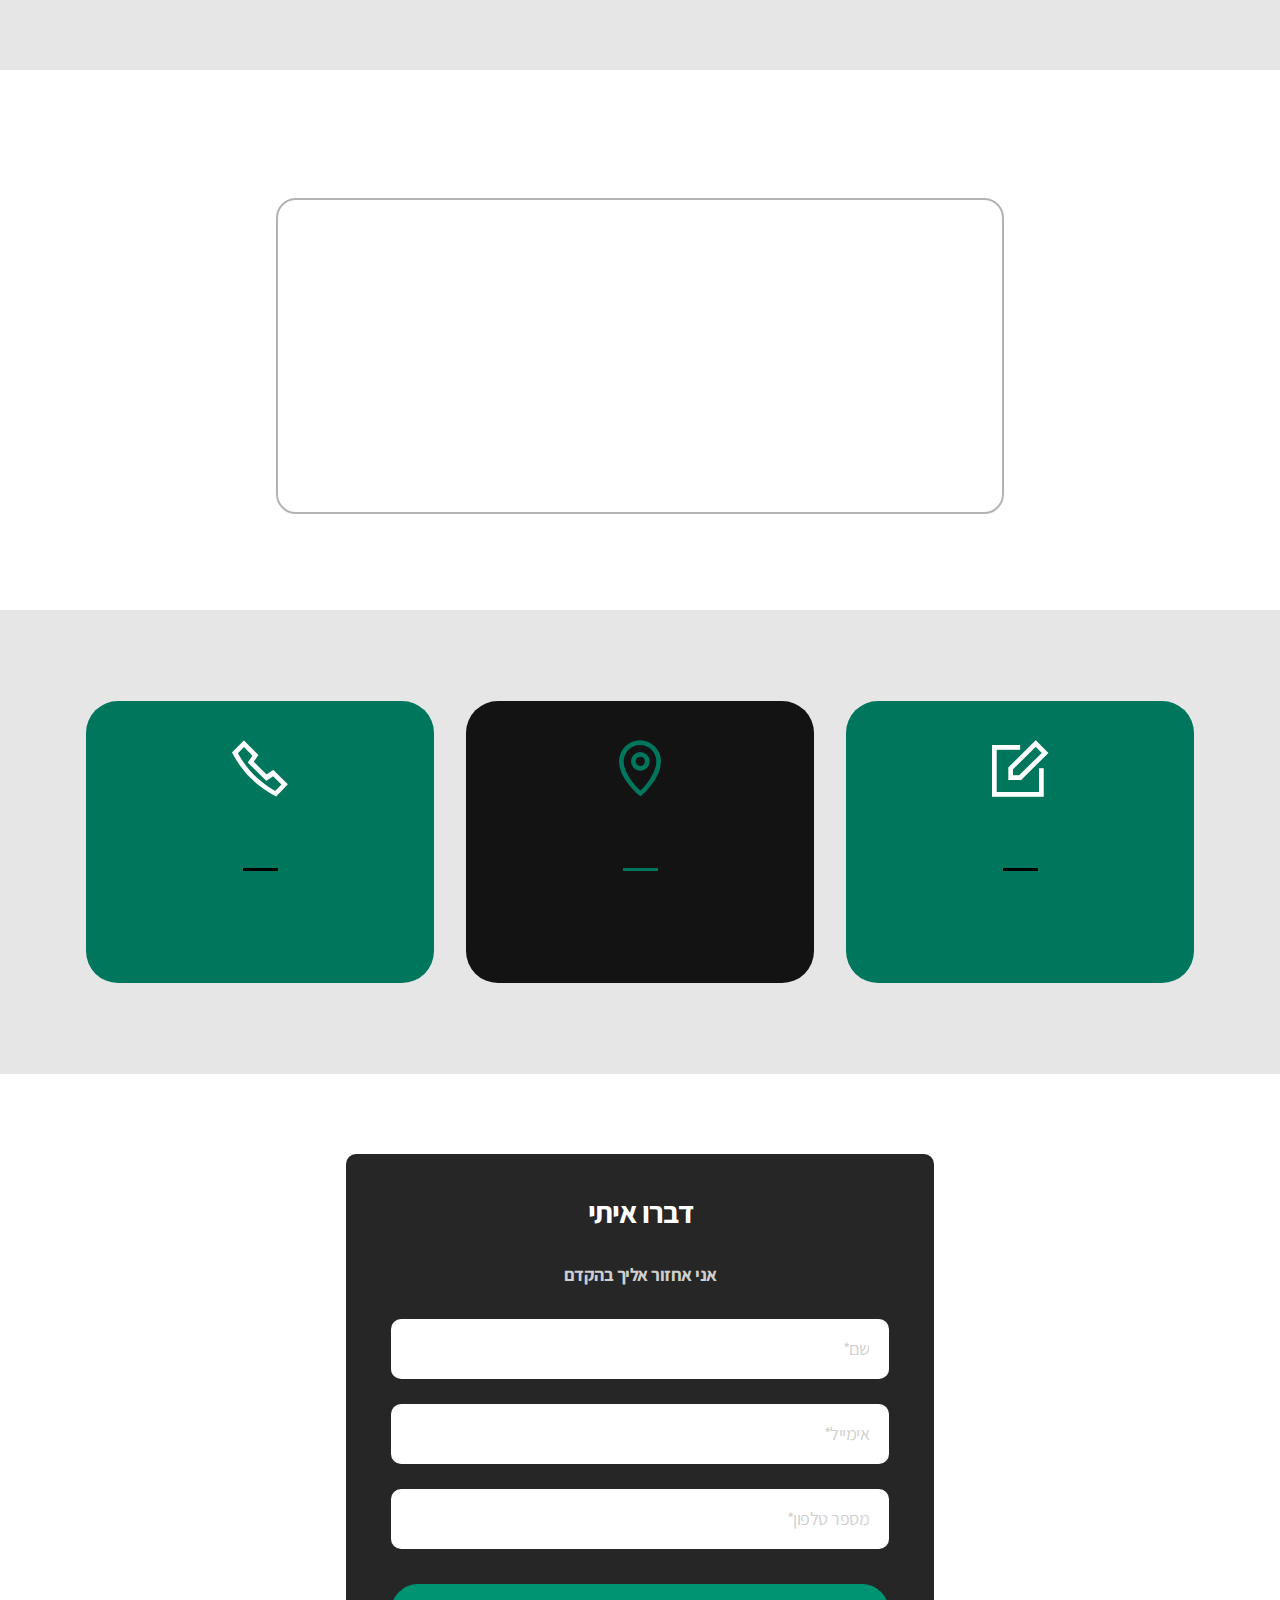
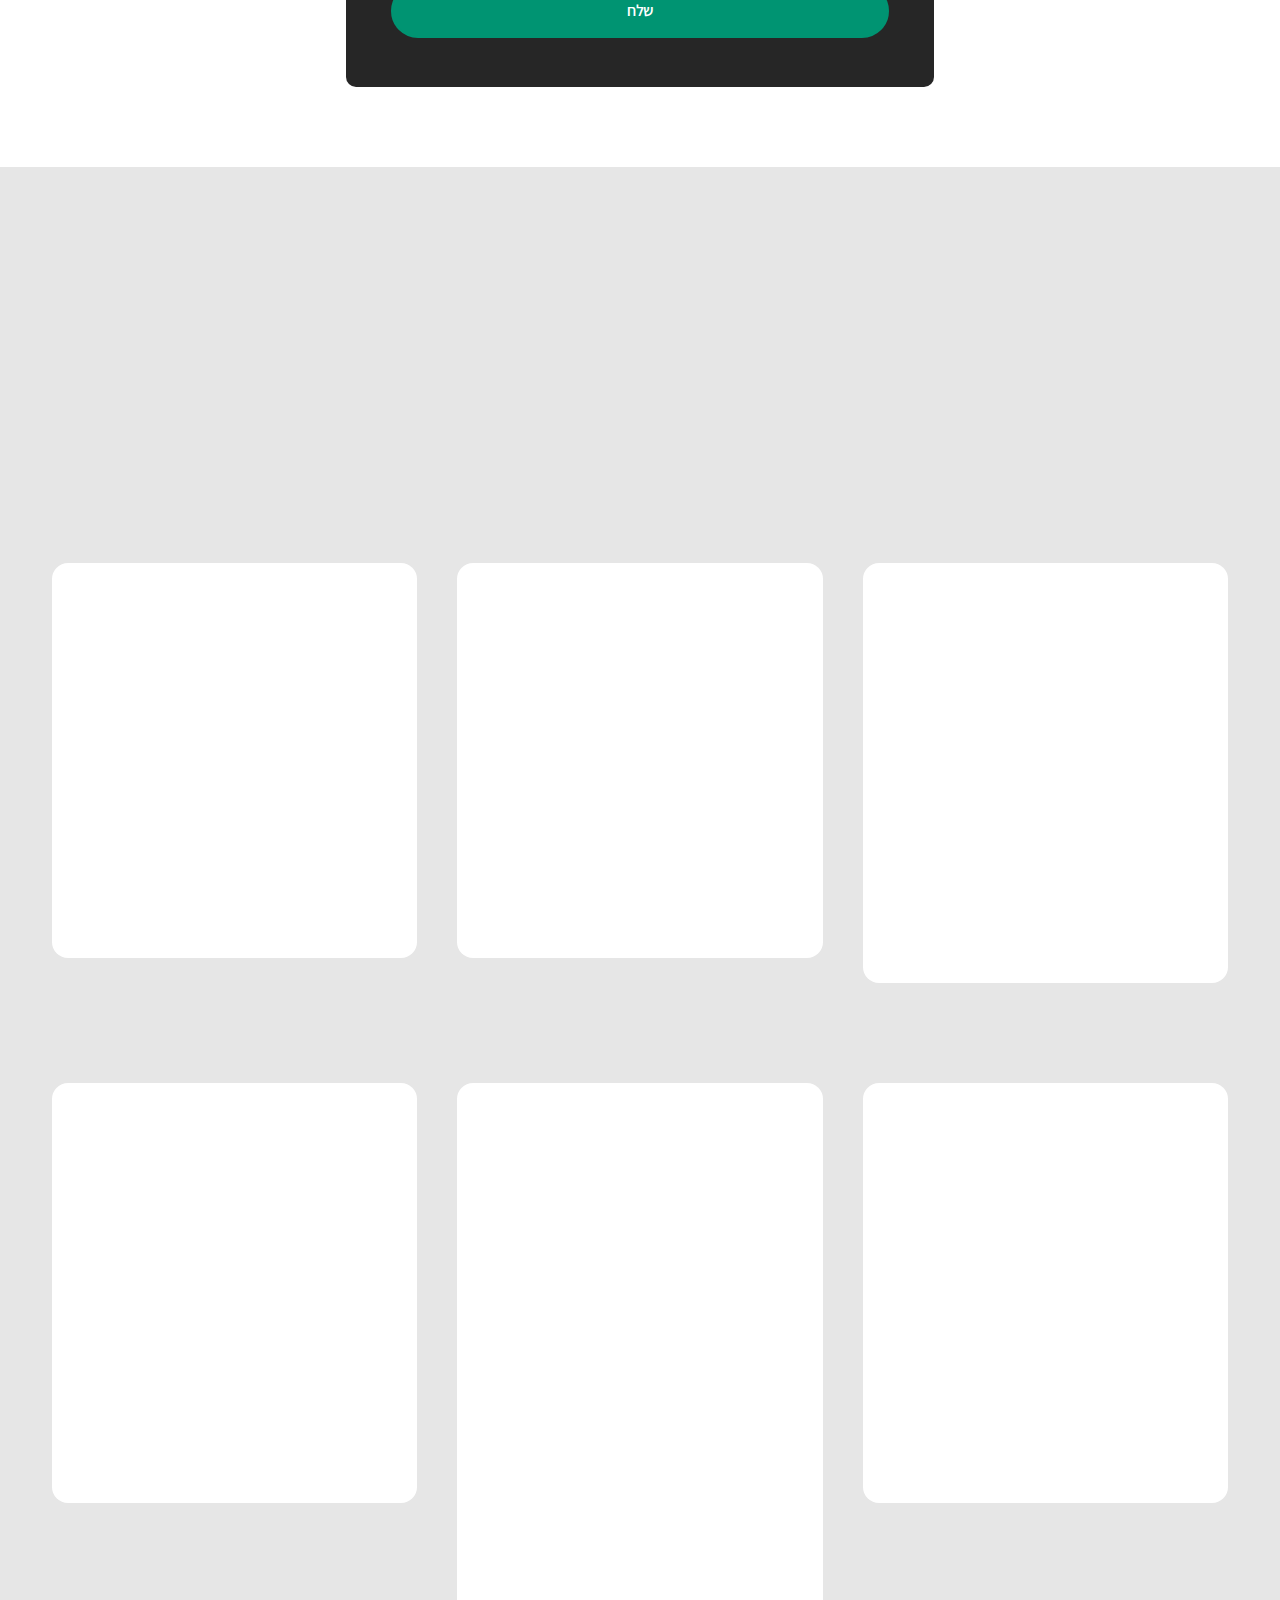
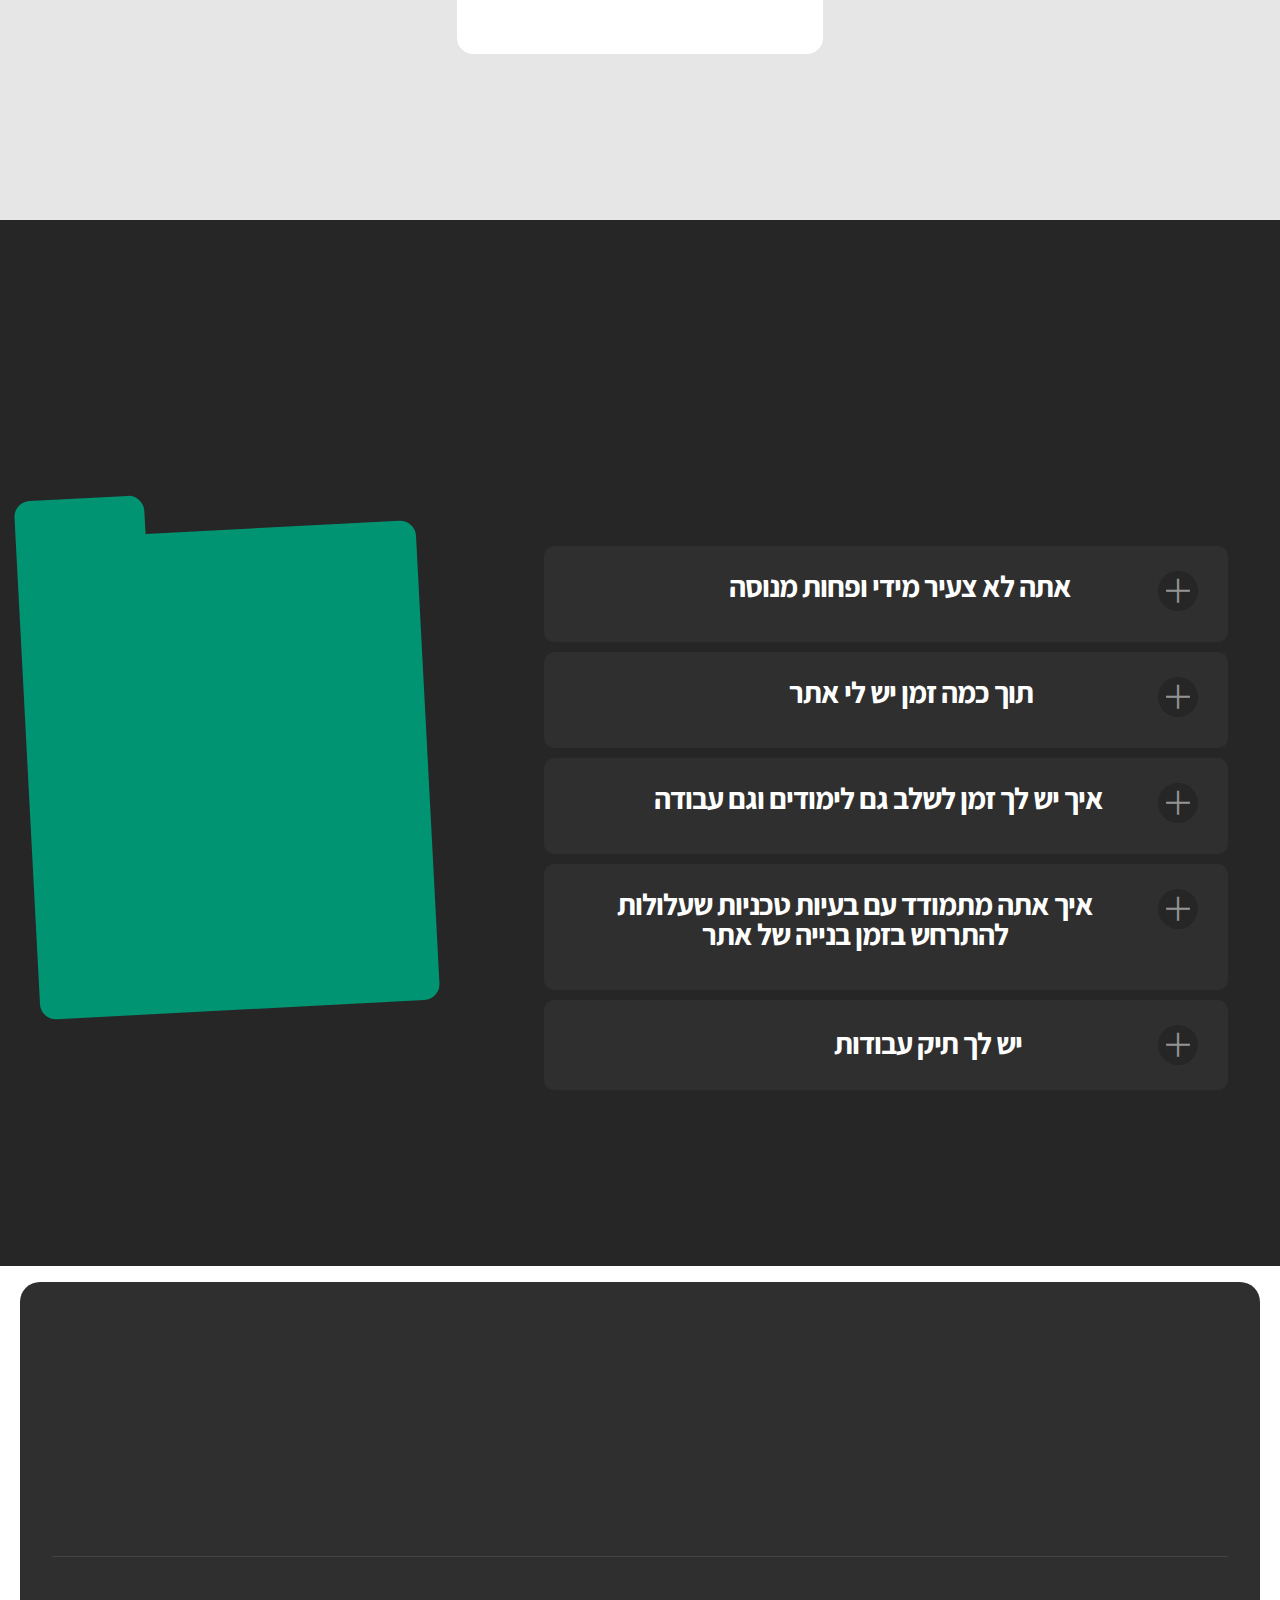
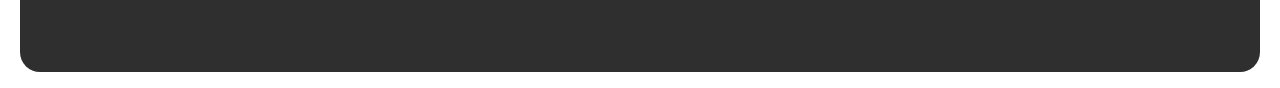
==== commit 968449dc: "24/06/2024/22:07" ====
--- a/index.html
+++ b/index.html
@@ -5,6 +5,10 @@
   <meta charset="UTF-8">
   <meta http-equiv="X-UA-Compatible" content="IE=edge">
   
+  <meta name="twitter:card" content="summary_large_image"/>
+  <meta name="twitter:image:src" content="assets/images/index-meta.jpg">
+  <meta property="og:image" content="assets/images/index-meta.jpg">
+  <meta name="twitter:title" content="עמית שכטר בניית אתרים|בונה אתרים בזול|בניית אתרים|בניית אתרים בישראל">
   <meta name="viewport" content="width=device-width, initial-scale=1, minimum-scale=1">
   <link rel="shortcut icon" href="assets/images/file-128x128.png" type="image/x-icon">
   <meta name="description" content="בניית אתרים מקצועיים ומותאמים אישית, שיהפכו את העסק שלך להצלחה.
@@ -33,7 +37,7 @@
   <link rel="stylesheet" href="assets/recaptcha.css">
   <link rel="preload" href="https://fonts.googleapis.com/css?family=Assistant:200,300,400,500,600,700,800&display=swap" as="style" onload="this.onload=null;this.rel='stylesheet'">
   <noscript><link rel="stylesheet" href="https://fonts.googleapis.com/css?family=Assistant:200,300,400,500,600,700,800&display=swap"></noscript>
-  <link rel="preload" as="style" href="assets/mobirise/css/mbr-additional.css"><link rel="stylesheet" href="assets/mobirise/css/mbr-additional.css" type="text/css">
+  <link rel="preload" as="style" href="assets/mobirise/css/mbr-additional.css?v=0P5JNA"><link rel="stylesheet" href="assets/mobirise/css/mbr-additional.css?v=0P5JNA" type="text/css">
 
   
   
@@ -255,7 +259,7 @@
                     
                     <h4 class="mbr-card-title mbr-fonts-style display-5"><strong>חבילה מספר 2</strong></h4>
                     <p class="mbr-text mbr-fonts-style display-7"><strong>חבילה מספר 2&nbsp;</strong><br><strong>העלת האתר לגוגל ואבטחת האתר</strong><br><strong>
-<br></strong><strong>עלות התחזוקה היא 150 שקלים לחודש ויש לכם&nbsp;</strong><strong><br></strong><br><strong>שתים-שלוש שינוים בשבוע אין עלות שינוי</strong><br><br><strong>תשלום לשנה מראש של תחזוקה חודשית חודשיים מתנה</strong><br><strong>*(הנגשת האתר במידה ונדרשת ע"פ חוק, באחריותך)*<br></strong>
+<br></strong><strong>עלות התחזוקה היא 150 שקלים לחודש ויש לכם&nbsp;</strong><strong><br></strong><br><strong>שתים-שלוש שינוים בשבוע אין עלות שינוי</strong><br><br><strong>תשלום לשנה מראש של תחזוקה חודשית חודשיים מתנה</strong><br><strong style="">*(הנגשת האתר במידה ונדרשת ע"פ חוק, באחריותך)*<br></strong>
 <br><br></p>
                 </div>
             </div>
@@ -309,7 +313,7 @@
 						<div class="col-xl-10 col-md-8 text-white">
 							<h2 class="mbr-section-title mbr-bold mbr-fonts-style display-5">האתר המוביל כעת</h2>
 							<div class="mbr-media show-modal align-center" data-modal=".modalWindow">
-								<a href="http://efratshechternlp.com"><span class="mbr-iconfont fa-play fa mobi-mbri-undo mobi-mbri" style="color: rgb(0, 119, 92); fill: rgb(0, 119, 92);"></span></a>
+								<a href="https://gollasso.com/"><span class="mbr-iconfont fa-play fa mobi-mbri-undo mobi-mbri" style="color: rgb(0, 119, 92); fill: rgb(0, 119, 92);"></span></a>
 							</div>
 
 							<p class="mbr-text mbr-fonts-style display-7"><strong>לחץ על העיגול</strong><br></p>
@@ -406,7 +410,7 @@
         <div class="row row-main">
             <div class="col-12 col-lg-6 card mx-auto mbr-form" data-form-type="formoid">
 <!--Formbuilder Form-->
-<form action="https://mobirise.eu/" method="POST" class="mbr-form form-with-styler form-wrap" data-form-title="Form Name"><input type="hidden" name="email" data-form-email="true" value="dUFUHZkhzT9e/eRtSGgpsmYhmUGGFOrmkuPJpFtUKmpd8Hl0D83sPsZ1RJyd56ws3AjTaNirIBwq9LHwL0idxfTcDmsqksnKdc98lmrZhzUJ8or50NhM64l3LWzVVKrV.D4vC6/GbrktzMzkVQ9ihSKwWaokWTv5sNRxjVybG87nbiJtpR0nXJDY8OcaLgbe7dklPBRJo5yTvUg6ZZEIf/ygHNJwGV80BlKo5qNRqS4B2CFa2m3y4m/j9EZyRP3pY">
+<form action="https://mobirise.eu/" method="POST" class="mbr-form form-with-styler form-wrap" data-form-title="Form Name"><input type="hidden" name="email" data-form-email="true" value="Ui9OKkSgqEgBCugcHGlj4y6wuPccThW7NLsF932UlxPoLiZ6SH2LX4ih2yEqsjm+s0+8uWbdpBH62XV/ZjeHcC8B9GJ+3k98ruuYCp8xlM06Evf5ybqC4n4jOJkc3Zlb.bWlQPgQ3Hb0SdGO+VRS8ifo0qMM5AsfP2eBDRVkK+KcLJd3rvEp1ZcsIWeUdUDB1ow81ytumFS95wo62ZqYi2a10XZZwQJilgAILUDKQ2GJpP4vs8KgABeuM5jSg1Xz9">
 <div class="row">
 <div hidden="hidden" data-form-alert="" class="alert alert-success col-12">:הפרטיים נשלחו בהצלחה</div>
 <div hidden="hidden" data-form-alert-danger="" class="alert alert-danger col-12"> ...תקלה לא צפויה </div>
@@ -511,10 +515,22 @@
                                 <img src="assets/images/-723x577.jpg" alt="" data-slide-to="4" data-bs-slide-to="4">
                             </div>
                             <div class="item-content">
-                                <h4 class="card-title mbr-fonts-style display-7"><strong>מרכז למידה מא עד ת&nbsp;</strong></h4>
-                                <p class="card-desc mbr-fonts-style display-4"><strong>חנות מקוונת של דגים&nbsp; במשלוח חינם עד לבית</strong></p>
+                                <h4 class="card-title mbr-fonts-style display-7"><strong>הדר ניזרית</strong></h4>
+                                <p class="card-desc mbr-fonts-style display-4">מרכז למידה מא עד ת&nbsp;<br></p>
                                 <p class="card-text mbr-fonts-style display-7">עמית היקר!!!<br>ראשית אפתח בתודה ענקית על בניית אתר מושלם,<br>אבל מה שחשוב יותר מהתוצאה זו הדרך.<br>תודה על דרך מקצועית,סבלנית ואיכותית לאורך כל התהליך,<br>!אתה פשוט תותח<br>פחות מ24 שעות שהאתר באויר, והמחמאות לא פוסקות.<br>,מי שמתלבט חבל לכם על זמן יקר<br>???צריכים אתר<br>.רק עמית שכטר בע"מ<br>מעריכה&nbsp;מאוד🙏🏻,&nbsp;הדר&nbsp;<br></p>
                                 <div class="mbr-section-btn"><a class="btn btn-secondary-outline display-4" href="https://merkaz-lamida-a-t.com/" target="_blank">merkaz-lamida-a-t.com</a></div>
+                            </div>
+                        </div>
+                    </div><div class="item features-image item-mb">
+                        <div class="item-wrapper">
+                            <div class="item-img">
+                                <img src="assets/images/-whatsapp-2024-04-18-11.13.13-0d45a548-499x549.jpg" alt="" data-slide-to="5" data-bs-slide-to="5">
+                            </div>
+                            <div class="item-content">
+                                <h4 class="card-title mbr-fonts-style display-7"><strong>מני ראובן</strong></h4>
+                                <p class="card-desc mbr-fonts-style display-4">בית ספר לכדורגל<br></p>
+                                <p class="card-text mbr-fonts-style display-7">תודה רבה נהניתי מהשירות שלך ובנוסף העלות של&nbsp;<br>האתר זה באמת בדיחה בשביל מה שקיבלתי&nbsp;<br>אני מאושר על כל רגע שבניתי אצלך&nbsp;<br>ממליץ בחום&nbsp;<br>ואפרסם אותך המון למה שירות כזה לא<br>ראיתי בחיים</p>
+                                <div class="mbr-section-btn"><a class="btn btn-secondary-outline display-4" href="http://gollasso.com" target="_blank">gollasso.com</a></div>
                             </div>
                         </div>
                     </div>
@@ -655,7 +671,7 @@
                         אודות</strong></h3>
                     <ul class="list mbr-fonts-style display-4">
                         <li class="item-wrap"><a href="index.html#header01-g" class="text-white text-primary"><strong>מי אני</strong></a></li><a href="index.html#header01-g" class="text-primary"><strong>
-                        </strong></a><li class="item-wrap"><em><a href="index.html#features1-1" class="text-white text-primary"><strong>למה אצלי</strong></a></em></li><li class="item-wrap"><em><a href="index.html#features3-6" class="text-white text-primary"><strong>עם  מה  אני  בא</strong></a></em></li><a href="index.html#features3-6" class="text-primary"><strong>
+                        </strong></a><li class="item-wrap"><em style="font-size: 1rem; background-color: transparent;"><a href="index.html#features1-1" class="text-white text-primary"><strong>למה אצלי</strong></a></em></li><li class="item-wrap"><em style="font-size: 1rem; background-color: transparent;"><a href="index.html#features3-6" class="text-white text-primary"><strong>עם  מה  אני  בא</strong></a></em></li><a href="index.html#features3-6" class="text-primary"><strong>
                         </strong></a><li class="item-wrap"><a href="index.html#list01-d" class="text-white text-primary"><strong>שאלות נפוצות</strong></a></li>
                     </ul>
                 </div>
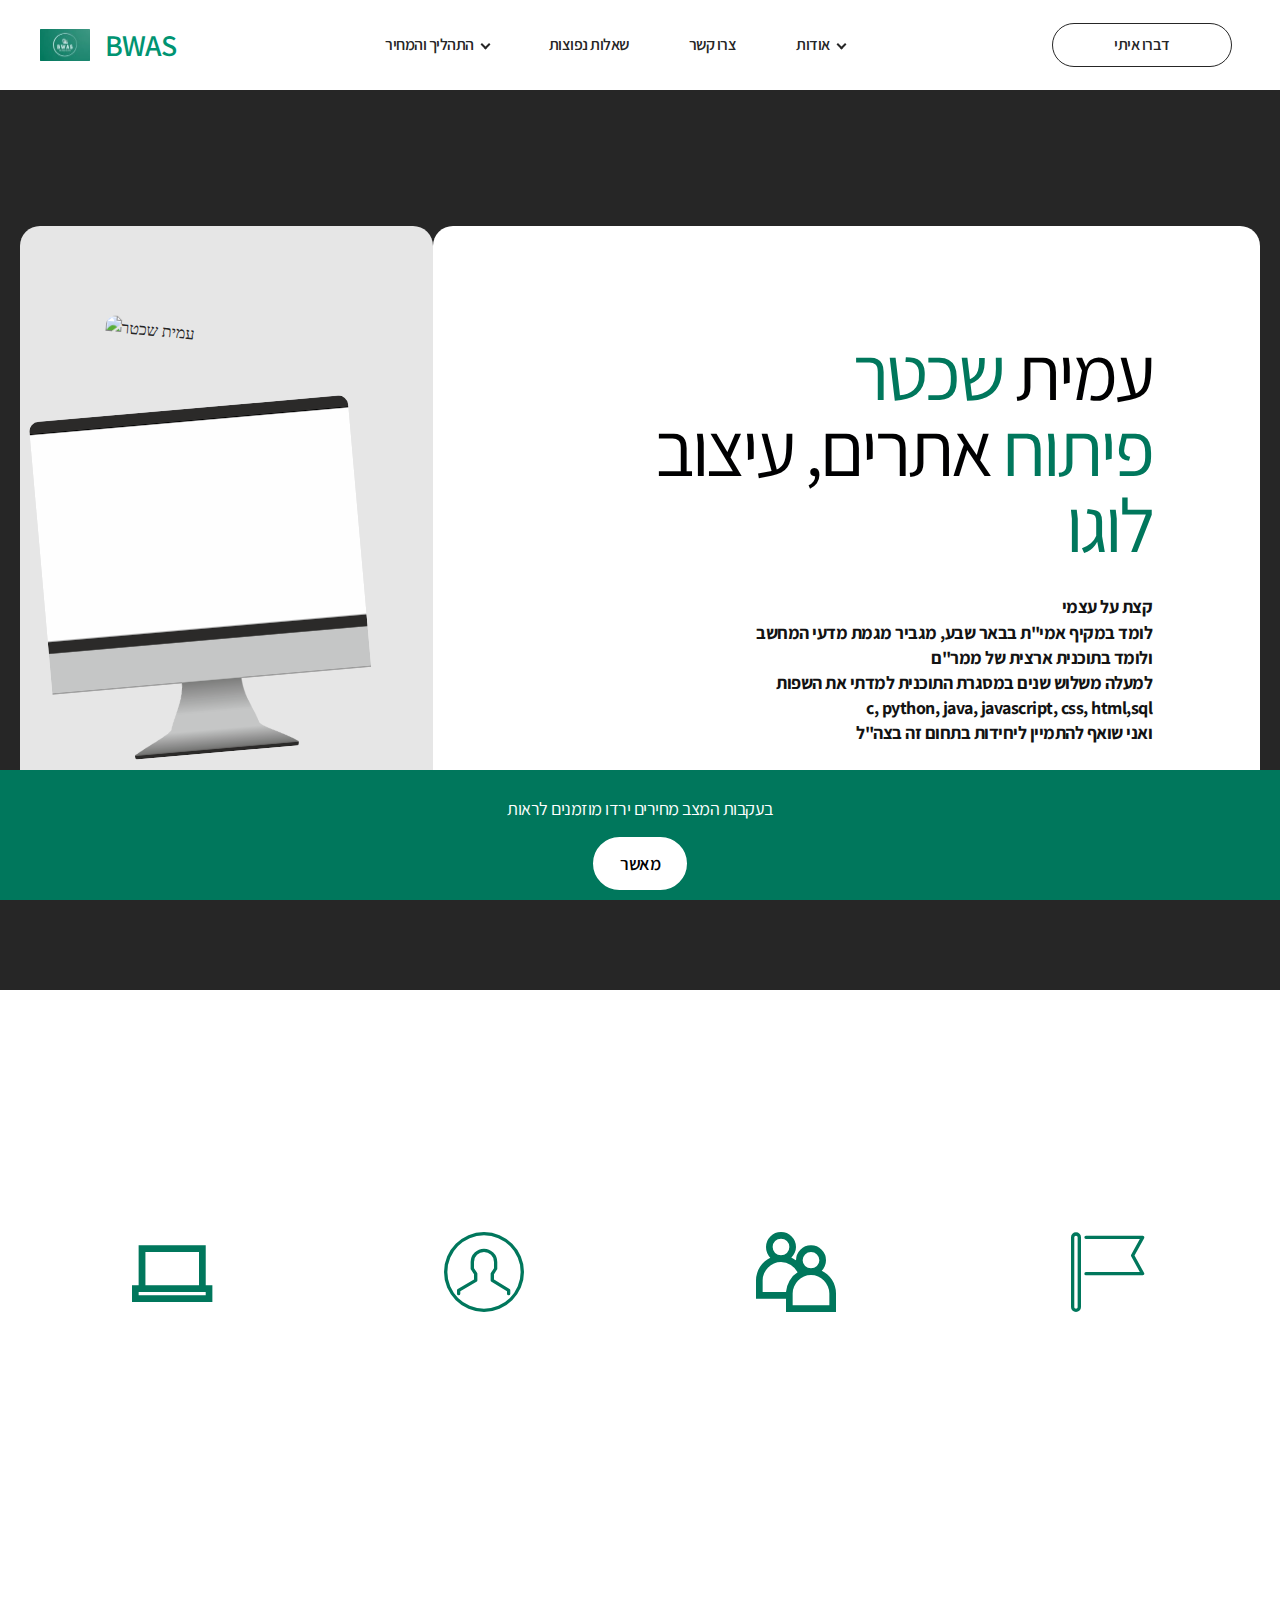
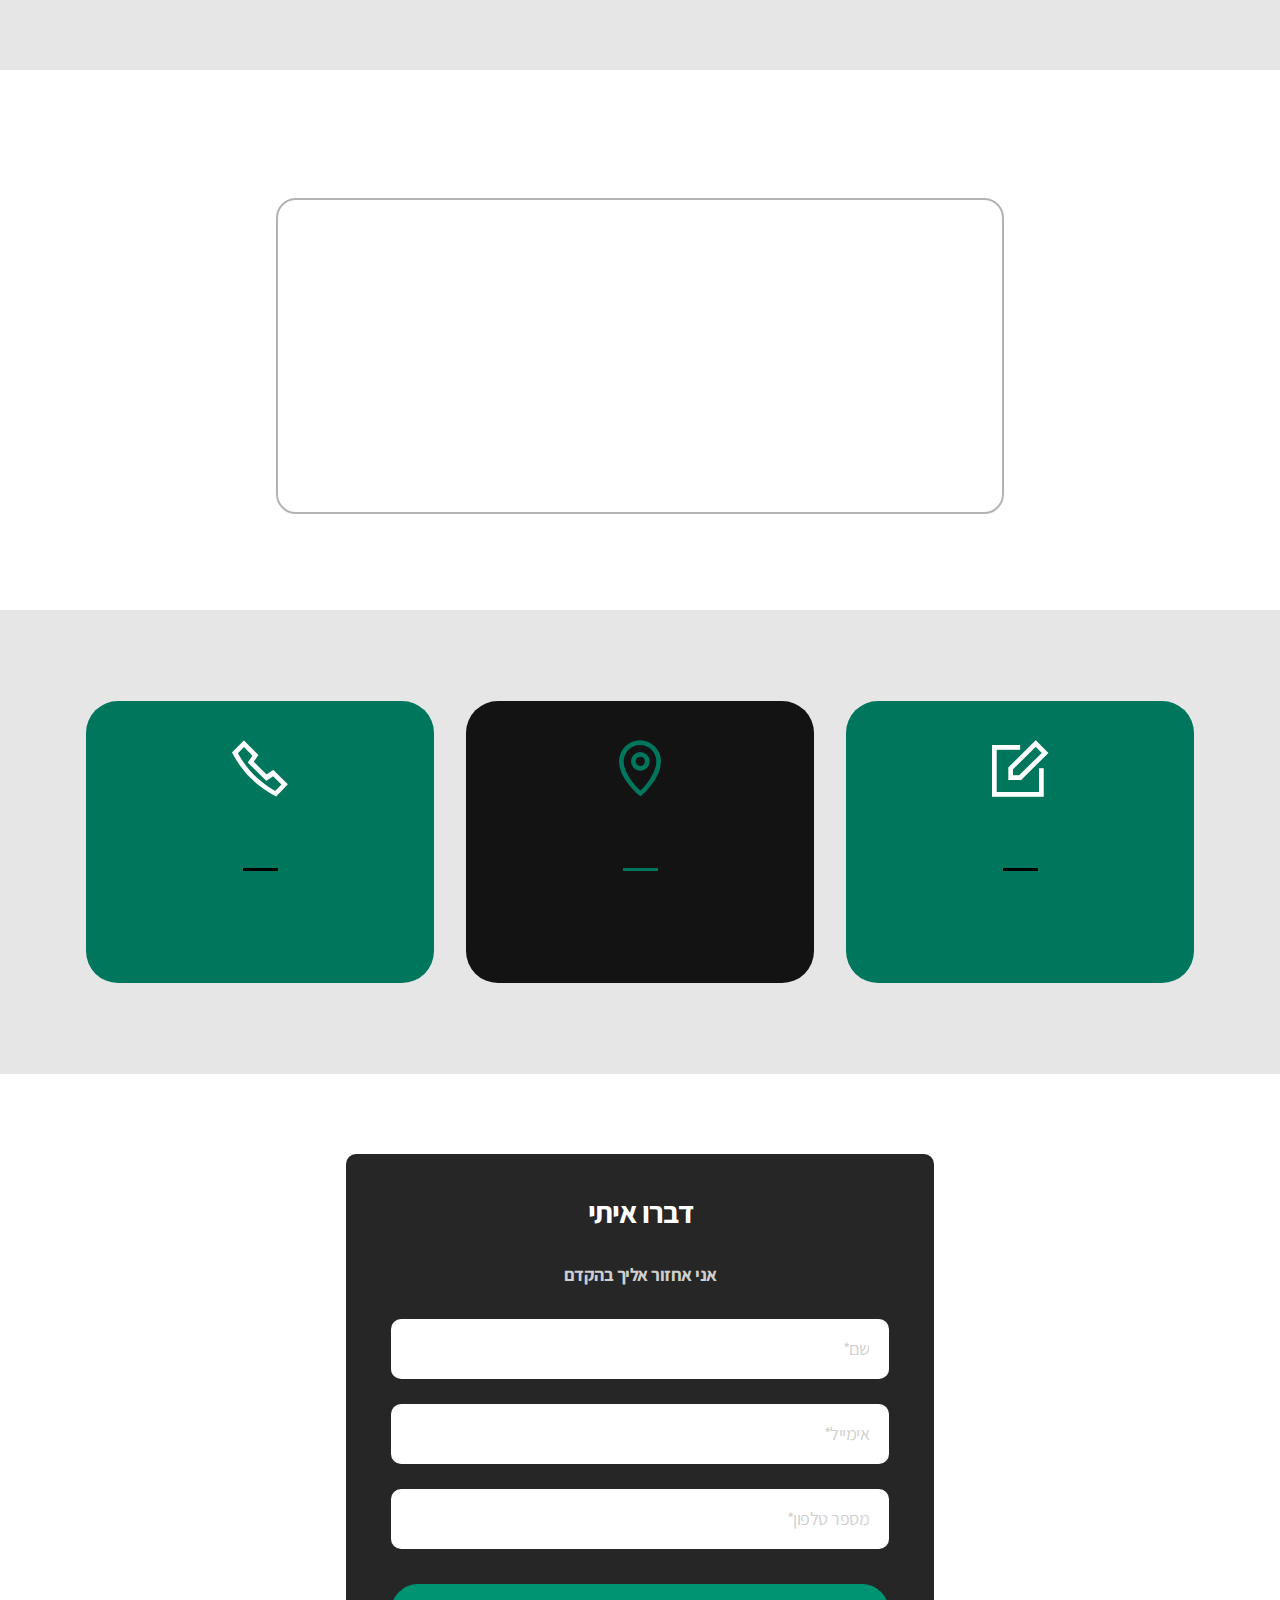
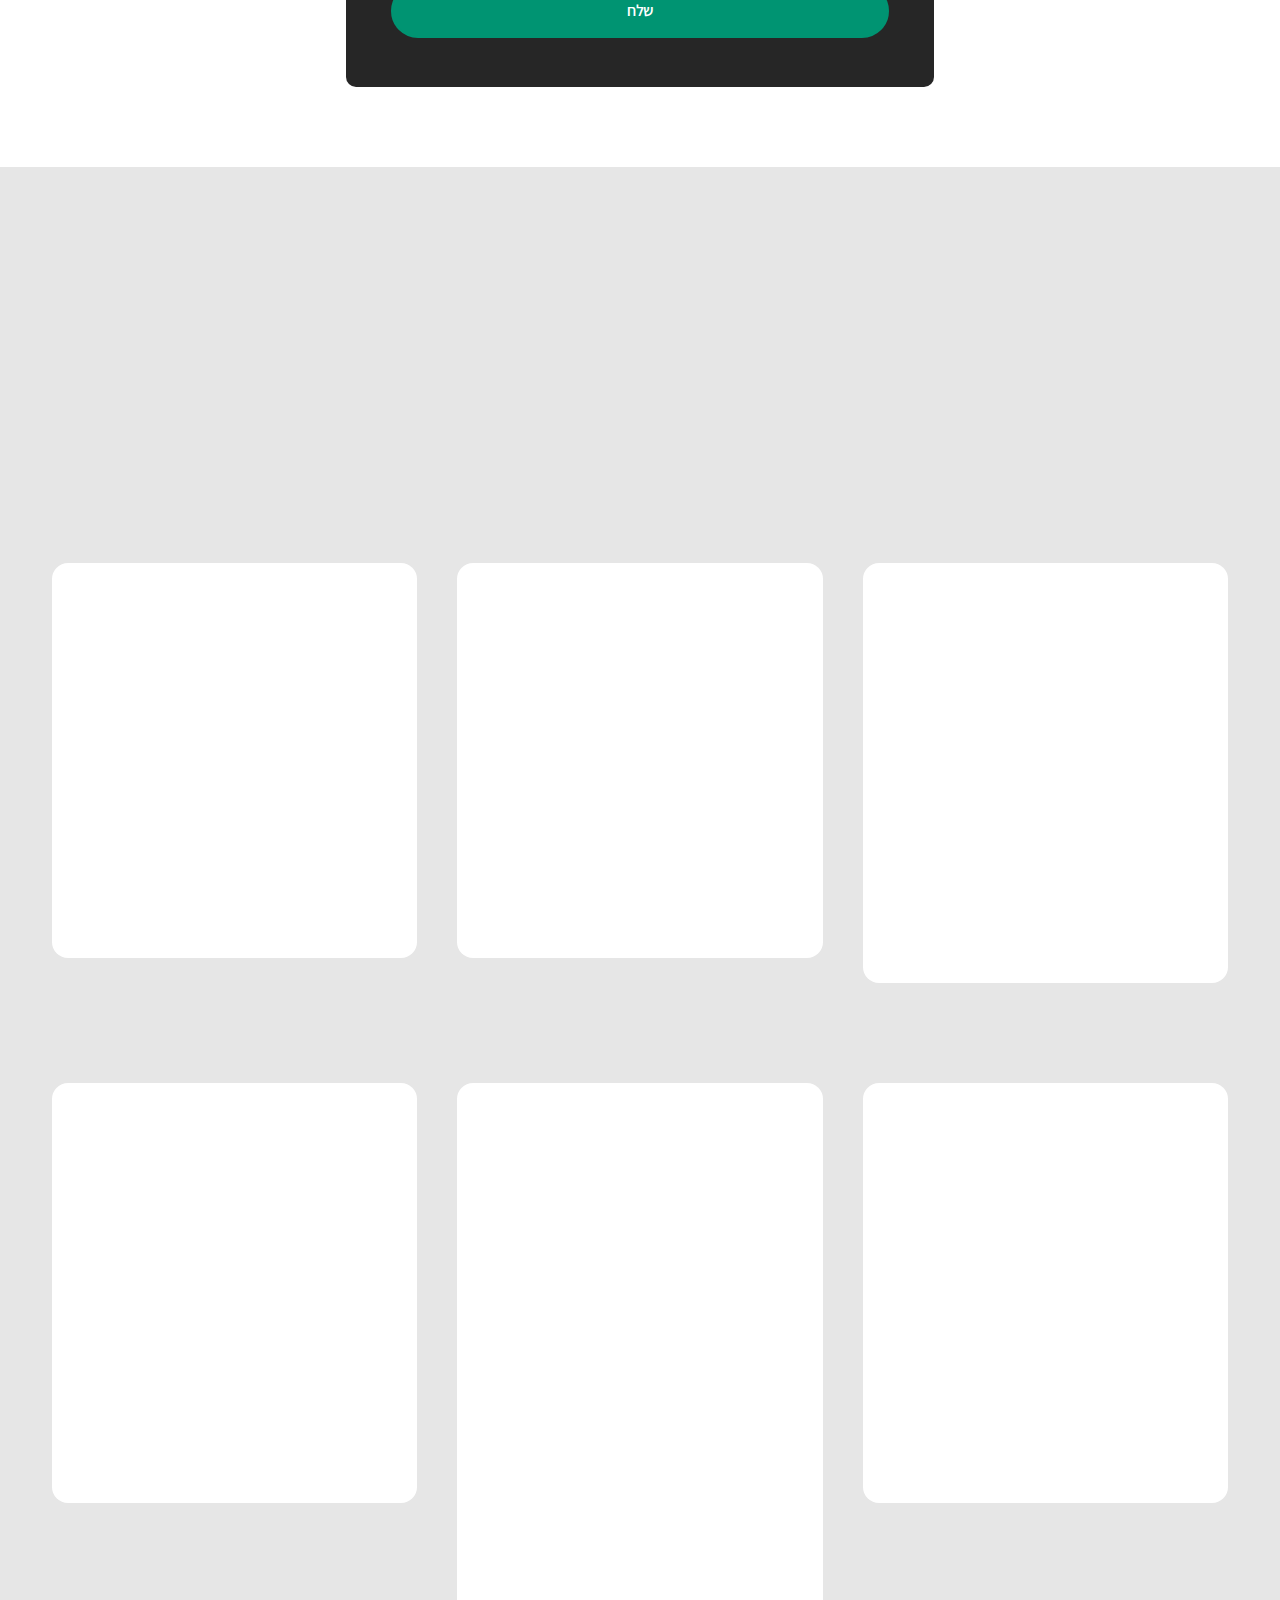
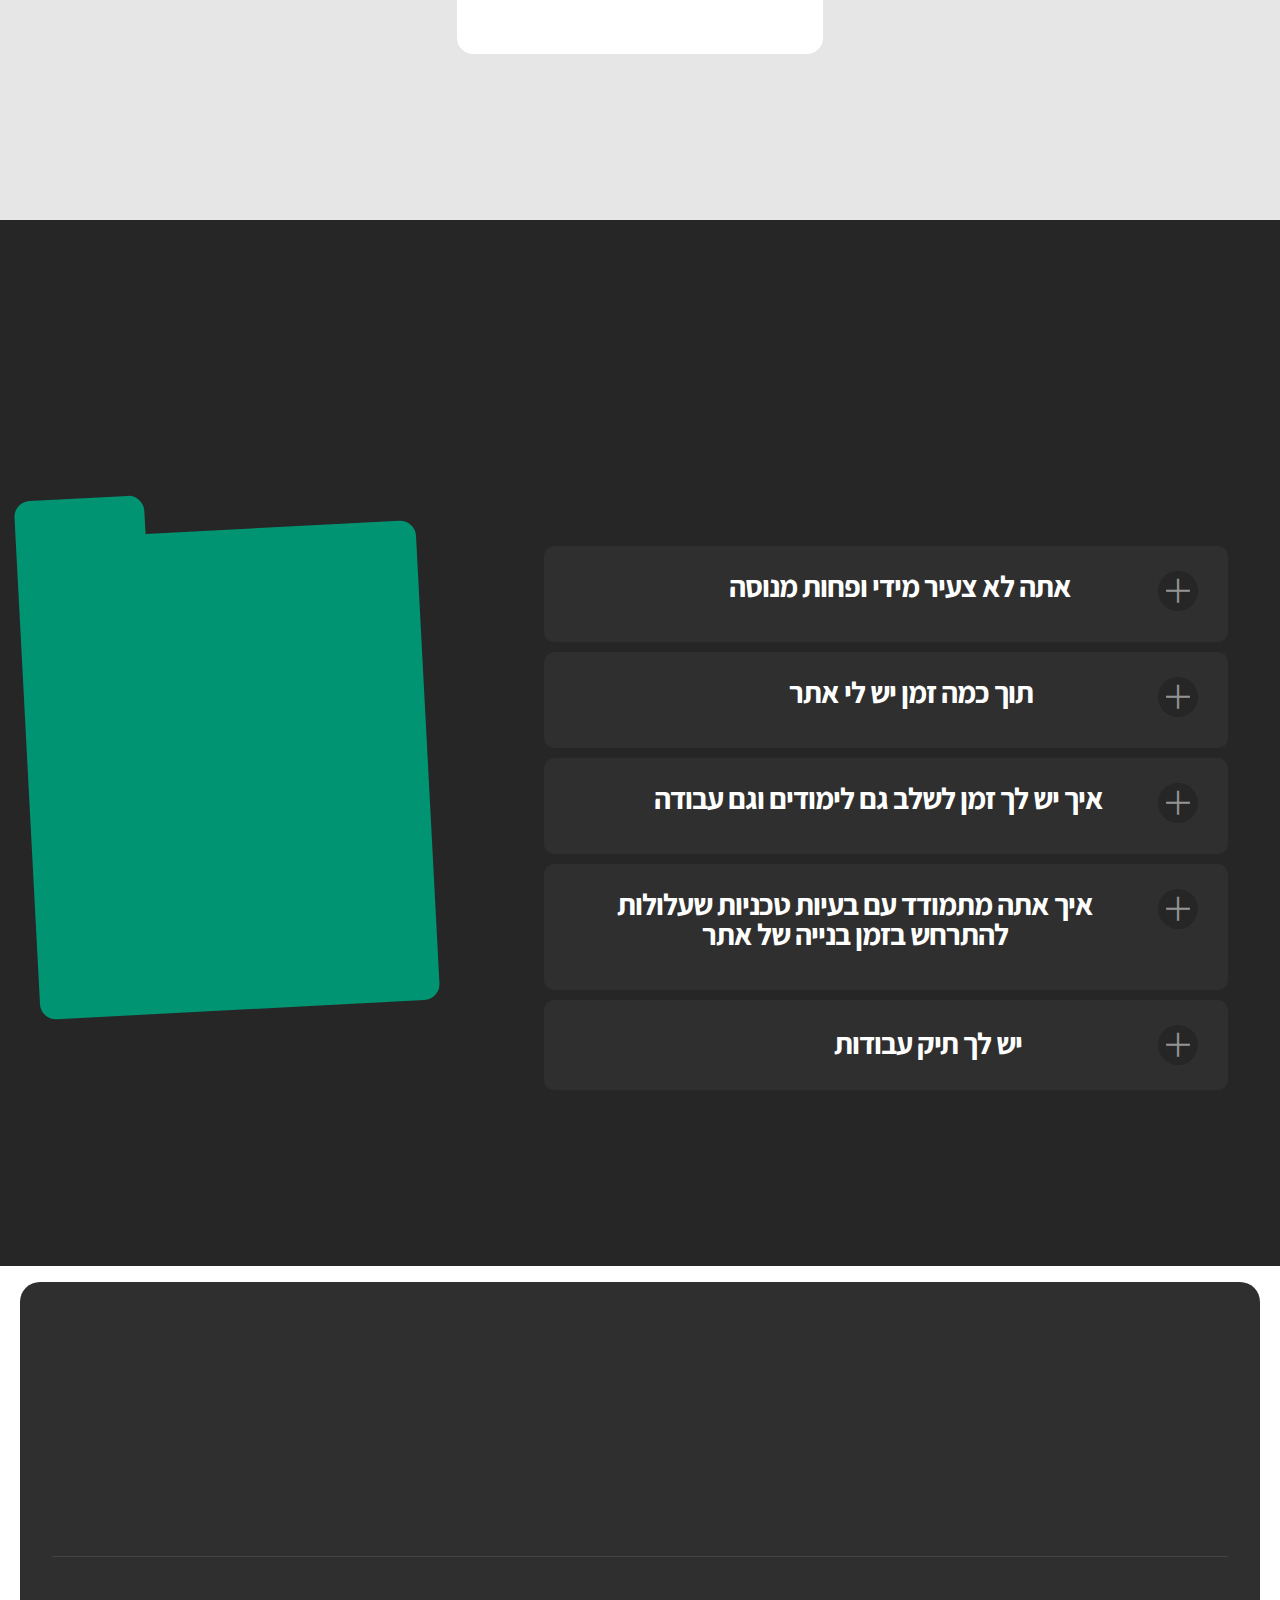
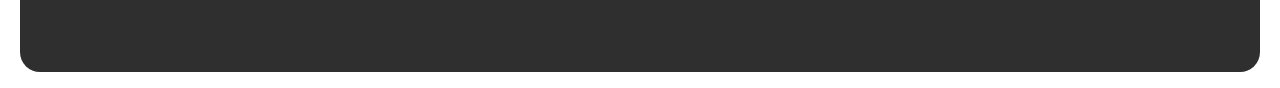
==== commit 39f0d8e7: "28/07/2024/15:43" ====
--- a/index.html
+++ b/index.html
@@ -29,15 +29,15 @@
   <link rel="stylesheet" href="assets/bootstrap/css/bootstrap-reboot.min.css">
   <link rel="stylesheet" href="assets/animatecss/animate.css">
   <link rel="stylesheet" href="assets/chatbutton/floating-wpp.css">
+  <link rel="stylesheet" href="assets/smart-cart/minicart-theme.css">
   <link rel="stylesheet" href="assets/popup-overlay-plugin/style.css">
-  <link rel="stylesheet" href="assets/smart-cart/minicart-theme.css">
   <link rel="stylesheet" href="assets/dropdown/css/style.css">
   <link rel="stylesheet" href="assets/socicon/css/styles.css">
   <link rel="stylesheet" href="assets/theme/css/style.css">
   <link rel="stylesheet" href="assets/recaptcha.css">
   <link rel="preload" href="https://fonts.googleapis.com/css?family=Assistant:200,300,400,500,600,700,800&display=swap" as="style" onload="this.onload=null;this.rel='stylesheet'">
   <noscript><link rel="stylesheet" href="https://fonts.googleapis.com/css?family=Assistant:200,300,400,500,600,700,800&display=swap"></noscript>
-  <link rel="preload" as="style" href="assets/mobirise/css/mbr-additional.css?v=0P5JNA"><link rel="stylesheet" href="assets/mobirise/css/mbr-additional.css?v=0P5JNA" type="text/css">
+  <link rel="preload" as="style" href="assets/mobirise/css/mbr-additional.css?v=Shjhph"><link rel="stylesheet" href="assets/mobirise/css/mbr-additional.css?v=Shjhph" type="text/css">
 
   
   
@@ -110,7 +110,7 @@
         <div class="row flex-row-reverse">
             <div class="col-12 col-lg-8 card">
                 <div class="content-wrapper">
-                    <h1 class="mbr-section-title mbr-fonts-style display-1">עמית&nbsp;<span>שכטר</span><br><span>פיתוח</span>&nbsp;אתרים</h1>
+                    <h1 class="mbr-section-title mbr-fonts-style display-1">עמית&nbsp;<span>שכטר</span><br><span>&nbsp; פיתוח</span>&nbsp;אתרים, עיצוב <span>לוגו</span><br></h1>
                     <div class="tags-wrapper">
                         
                         
@@ -410,7 +410,7 @@
         <div class="row row-main">
             <div class="col-12 col-lg-6 card mx-auto mbr-form" data-form-type="formoid">
 <!--Formbuilder Form-->
-<form action="https://mobirise.eu/" method="POST" class="mbr-form form-with-styler form-wrap" data-form-title="Form Name"><input type="hidden" name="email" data-form-email="true" value="Ui9OKkSgqEgBCugcHGlj4y6wuPccThW7NLsF932UlxPoLiZ6SH2LX4ih2yEqsjm+s0+8uWbdpBH62XV/ZjeHcC8B9GJ+3k98ruuYCp8xlM06Evf5ybqC4n4jOJkc3Zlb.bWlQPgQ3Hb0SdGO+VRS8ifo0qMM5AsfP2eBDRVkK+KcLJd3rvEp1ZcsIWeUdUDB1ow81ytumFS95wo62ZqYi2a10XZZwQJilgAILUDKQ2GJpP4vs8KgABeuM5jSg1Xz9">
+<form action="https://mobirise.eu/" method="POST" class="mbr-form form-with-styler form-wrap" data-form-title="Form Name"><input type="hidden" name="email" data-form-email="true" value="m9xI6rMcbc78TaR0yHWDyjhjCH4VqXMkusRzM+tqXx5OccGzxLST3j9uGigtPUd7Vc8jRR6VFwg0topqudDhUOFoWrnFGgkgILtqbRpa6ZxefhREJDHGvT7PsFv128OV.w5HYXVbtvuHBc48KKe5zgvRwT+pzmprn4sOafMMXF90cYawOGFml8RM/Nx3UmRFD4cBFORvLr1H/YmfdNW4Wj5AjtMcxWGlkzL9UyXrqJWy/H5kK4LZnaKmW85336fsN">
 <div class="row">
 <div hidden="hidden" data-form-alert="" class="alert alert-success col-12">:הפרטיים נשלחו בהצלחה</div>
 <div hidden="hidden" data-form-alert-danger="" class="alert alert-danger col-12"> ...תקלה לא צפויה </div>
@@ -565,17 +565,17 @@
                 </div>
             </div>
             <div class="col-12 col-lg-8 card">
-                <div id="bootstrap-accordion_10" class="panel-group accordionStyles accordion" role="tablist" aria-multiselectable="true">
+                <div id="bootstrap-accordion_15" class="panel-group accordionStyles accordion" role="tablist" aria-multiselectable="true">
                     <div class="card">
                         <div class="card-header" role="tab" id="headingOne">
-                            <a role="button" class="panel-title collapsed" data-toggle="collapse" data-bs-toggle="collapse" data-core="" href="#collapse1_10" aria-expanded="false" aria-controls="collapse1">
+                            <a role="button" class="panel-title collapsed" data-toggle="collapse" data-bs-toggle="collapse" data-core="" href="#collapse1_15" aria-expanded="false" aria-controls="collapse1">
                                 <h4 class="panel-title-edit mbr-fonts-style display-5"><p><strong>&nbsp; &nbsp; &nbsp; &nbsp; &nbsp; &nbsp; &nbsp; &nbsp; &nbsp; &nbsp; &nbsp; &nbsp; &nbsp; &nbsp; &nbsp; &nbsp;אתה לא צעיר מידי ופחות מנוסה</strong></p></h4>
                                 <span class="icon-wrapper">
                                     <span class="sign mbr-iconfont mobi-mbri-plus mobi-mbri"></span>
                                 </span>
                             </a>
                         </div>
-                        <div id="collapse1_10" class="panel-collapse noScroll collapse" role="tabpanel" aria-labelledby="headingOne" data-parent="#accordion" data-bs-parent="#bootstrap-accordion_10">
+                        <div id="collapse1_15" class="panel-collapse noScroll collapse" role="tabpanel" aria-labelledby="headingOne" data-parent="#accordion" data-bs-parent="#bootstrap-accordion_15">
                             <div class="panel-body">
                                 <p class="mbr-fonts-style panel-text display-7"><strong>&nbsp;בעייני לא וגם בעיני הלקוחות שלי, עם הידע והטאצ האישי שלי תהיו מרוצים מאוד, בנוסף עצם היותי צעיר זה יתרון, אני נענה מהר לבקשת הלקוח ומוודא שהוא מרוצה ב 100%</strong></p>
                             </div>
@@ -583,7 +583,7 @@
                     </div>
                     <div class="card">
                         <div class="card-header" role="tab" id="headingTwo" style="text-align:right">
-                            <a role="button" class="panel-title collapsed" data-toggle="collapse" data-bs-toggle="collapse" data-core="" href="#collapse2_10" aria-expanded="false" aria-controls="collapse2">
+                            <a role="button" class="panel-title collapsed" data-toggle="collapse" data-bs-toggle="collapse" data-core="" href="#collapse2_15" aria-expanded="false" aria-controls="collapse2">
                                 <h4 class="panel-title-edit mbr-fonts-style display-5"><p><strong>
                                     </strong>&nbsp;&nbsp;&nbsp;&nbsp;&nbsp;&nbsp;&nbsp;&nbsp;&nbsp;&nbsp;&nbsp;&nbsp;&nbsp;&nbsp;&nbsp;&nbsp;&nbsp;&nbsp;&nbsp;&nbsp;&nbsp;&nbsp;&nbsp;&nbsp;&nbsp;&nbsp;&nbsp;&nbsp;&nbsp;&nbsp;&nbsp;&nbsp;&nbsp;&nbsp;&nbsp;&nbsp;&nbsp;&nbsp;&nbsp;&nbsp;&nbsp; &nbsp;<strong>תוך כמה זמן יש לי אתר</strong></p></h4>
                                 <span class="icon-wrapper">
@@ -591,7 +591,7 @@
                                 </span>
                             </a>
                         </div>
-                        <div id="collapse2_10" class="panel-collapse noScroll collapse" role="tabpanel" aria-labelledby="headingTwo" data-parent="#accordion" data-bs-parent="#bootstrap-accordion_10">
+                        <div id="collapse2_15" class="panel-collapse noScroll collapse" role="tabpanel" aria-labelledby="headingTwo" data-parent="#accordion" data-bs-parent="#bootstrap-accordion_15">
                             <div class="panel-body">
                                 <p class="mbr-fonts-style panel-text display-7"><strong>זה הרוב תלוי בך, אני יכול להקים אתר ב7 ימים. הכול משתנה בין אדם לאדם<br>אם זה אדם חרוץ שמשקיע על האתר שלו כל יום שלוח תכנים <br>ומבצע מה שאני דורש ממנו זה בערך שבוע . אך לפעמים יכול לקחת יותר<br>אם זה מישהו שמורח את הזמן זה יכול לקחת לפעמים גם חודש<br></strong>!<strong>הכל תלוי בך</strong><br></p>
                             </div>
@@ -599,14 +599,14 @@
                     </div>
                     <div class="card">
                         <div class="card-header" role="tab" id="headingThree">
-                            <a role="button" class="panel-title collapsed" data-toggle="collapse" data-bs-toggle="collapse" data-core="" href="#collapse3_10" aria-expanded="false" aria-controls="collapse3">
+                            <a role="button" class="panel-title collapsed" data-toggle="collapse" data-bs-toggle="collapse" data-core="" href="#collapse3_15" aria-expanded="false" aria-controls="collapse3">
                                 <h4 class="panel-title-edit mbr-fonts-style display-5" style="text-align:right"><p><strong>&nbsp; &nbsp; &nbsp; &nbsp; &nbsp; &nbsp; &nbsp; &nbsp; איך יש לך זמן לשלב גם לימודים וגם עבודה</strong></p></h4>
                                 <span class="icon-wrapper">
                                     <span class="sign mbr-iconfont mobi-mbri-plus mobi-mbri"></span>
                                 </span>
                             </a>
                         </div>
-                        <div id="collapse3_10" class="panel-collapse noScroll collapse" role="tabpanel" aria-labelledby="headingThree" data-parent="#accordion" data-bs-parent="#bootstrap-accordion_10">
+                        <div id="collapse3_15" class="panel-collapse noScroll collapse" role="tabpanel" aria-labelledby="headingThree" data-parent="#accordion" data-bs-parent="#bootstrap-accordion_15">
                             <div class="panel-body">
                                 <p class="mbr-fonts-style panel-text display-7"><strong>אז השאלה הזאת מאוד נפוצה התשובה היא פשוטה אני
 <br>בן אדם חרוץ שמשקיע בכל דבר שאני מתחיל בחיים לא עוזב
@@ -616,14 +616,14 @@
                     </div>
                     <div class="card">
                         <div class="card-header" role="tab" id="headingFour">
-                            <a role="button" class="panel-title collapsed" data-toggle="collapse" data-bs-toggle="collapse" data-core="" href="#collapse4_10" aria-expanded="false" aria-controls="collapse4">
+                            <a role="button" class="panel-title collapsed" data-toggle="collapse" data-bs-toggle="collapse" data-core="" href="#collapse4_15" aria-expanded="false" aria-controls="collapse4">
                                 <h4 class="panel-title-edit mbr-fonts-style display-5"><p><strong>איך אתה מתמודד עם בעיות טכניות שעלולות להתרחש בזמן בנייה של אתר</strong></p></h4>
                                 <span class="icon-wrapper">
                                     <span class="sign mbr-iconfont mobi-mbri-plus mobi-mbri"></span>
                                 </span>
                             </a>
                         </div>
-                        <div id="collapse4_10" class="panel-collapse noScroll collapse" role="tabpanel" aria-labelledby="headingFour" data-parent="#accordion" data-bs-parent="#bootstrap-accordion_10">
+                        <div id="collapse4_15" class="panel-collapse noScroll collapse" role="tabpanel" aria-labelledby="headingFour" data-parent="#accordion" data-bs-parent="#bootstrap-accordion_15">
                             <div class="panel-body">
                                 <p class="mbr-fonts-style panel-text display-7"><strong>בדרך כלל אני מצליח להסתדר עם הכול ואם אני לא מצליח יש לי חברים בתחום שמבינים ובנוים גם</strong></p>
                             </div>
@@ -631,14 +631,14 @@
                     </div>
                     <div class="card">
                         <div class="card-header" role="tab" id="headingFive">
-                            <a role="button" class="panel-title collapsed" data-toggle="collapse" data-bs-toggle="collapse" data-core="" href="#collapse5_10" aria-expanded="false" aria-controls="collapse5">
+                            <a role="button" class="panel-title collapsed" data-toggle="collapse" data-bs-toggle="collapse" data-core="" href="#collapse5_15" aria-expanded="false" aria-controls="collapse5">
                                 <h4 class="panel-title-edit mbr-fonts-style display-5"><strong>&nbsp; &nbsp; &nbsp; &nbsp; &nbsp; &nbsp; &nbsp; &nbsp; &nbsp; &nbsp; &nbsp; &nbsp; &nbsp; &nbsp; &nbsp; &nbsp; &nbsp; &nbsp; &nbsp; &nbsp; &nbsp; &nbsp; &nbsp; &nbsp; &nbsp; &nbsp; יש לך תיק עבודות</strong></h4>
                                 <span class="icon-wrapper">
                                     <span class="sign mbr-iconfont mobi-mbri-plus mobi-mbri"></span>
                                 </span>
                             </a>
                         </div>
-                        <div id="collapse5_10" class="panel-collapse noScroll collapse" role="tabpanel" aria-labelledby="headingFive" data-parent="#accordion" data-bs-parent="#bootstrap-accordion_10">
+                        <div id="collapse5_15" class="panel-collapse noScroll collapse" role="tabpanel" aria-labelledby="headingFive" data-parent="#accordion" data-bs-parent="#bootstrap-accordion_15">
                             <div class="panel-body">
                                 <p class="mbr-fonts-style panel-text display-7"><strong>אז כן יש לי תיק עבודות ואתר אחד שעומד וכמה בתהליכי הרמה ועוד אתרים שבניתי&nbsp;</strong><br><strong>לדוגמאות ועוד</strong></p>
                             </div>
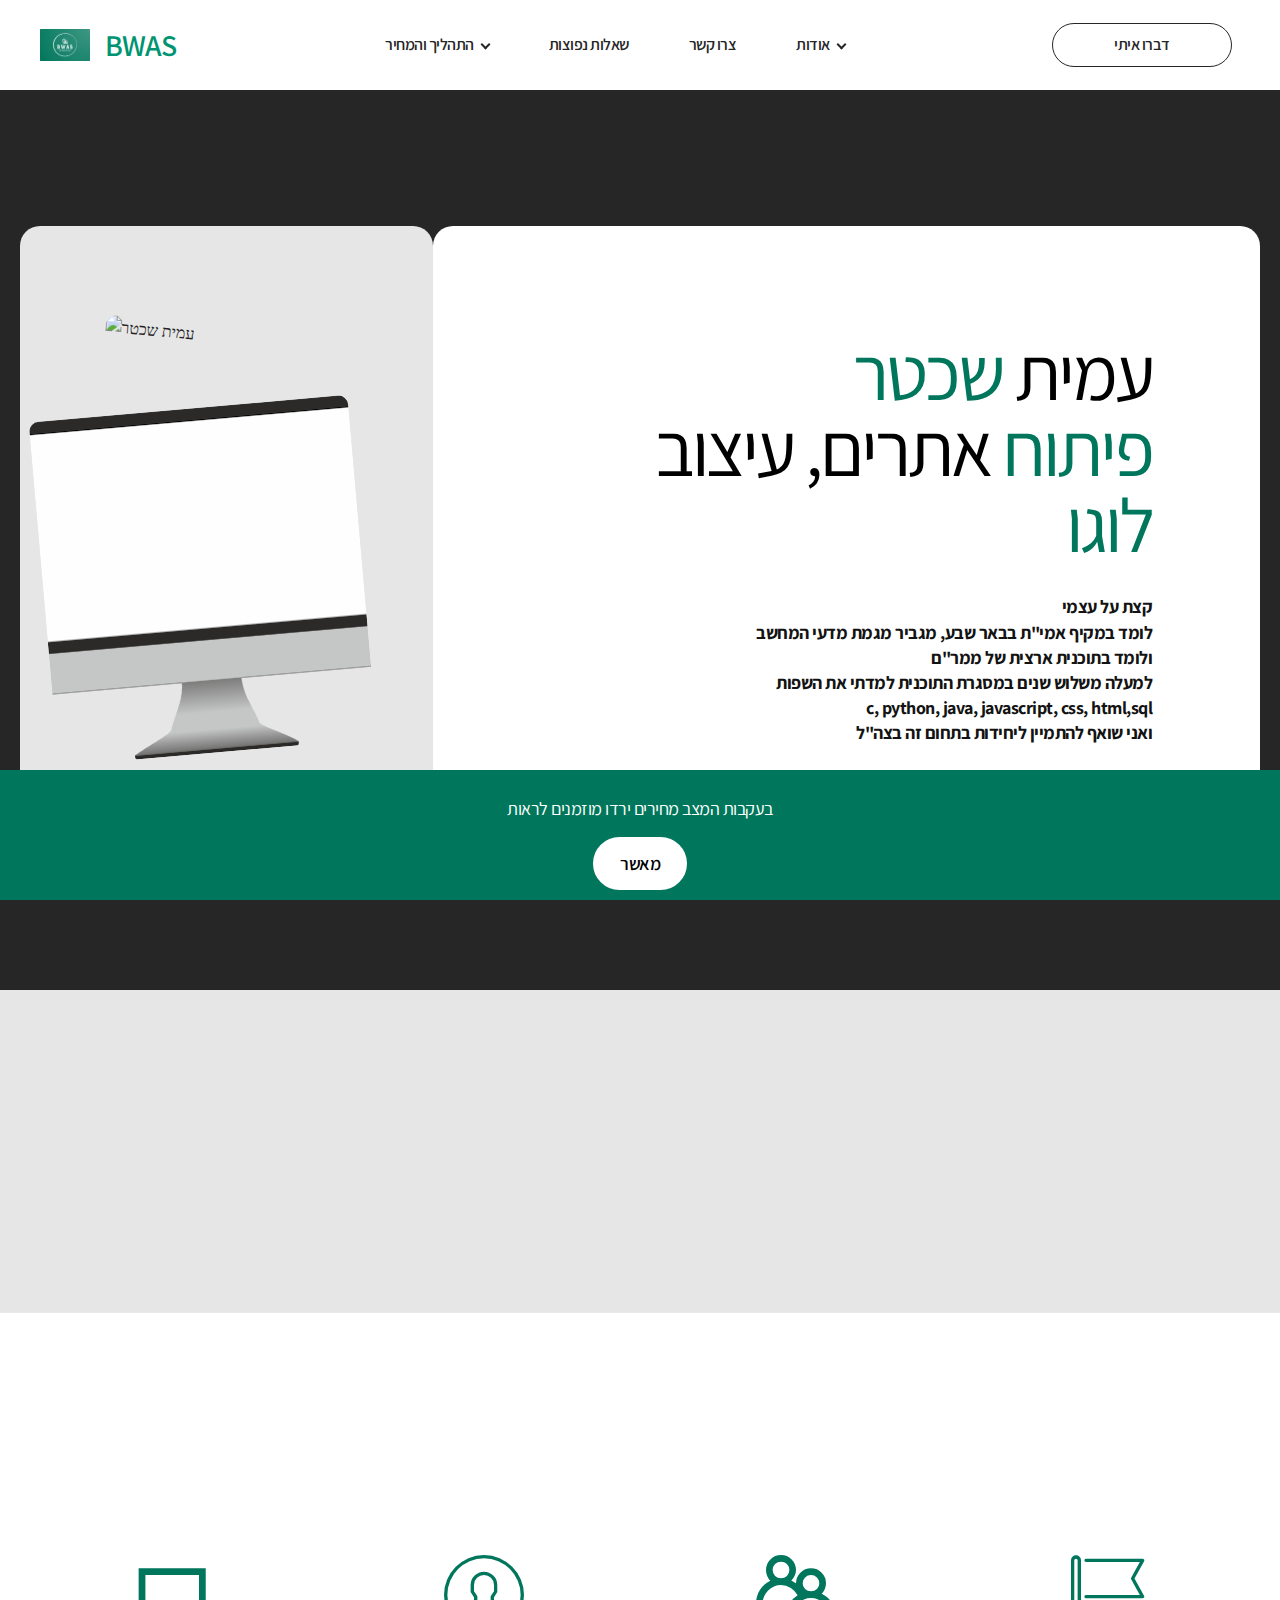
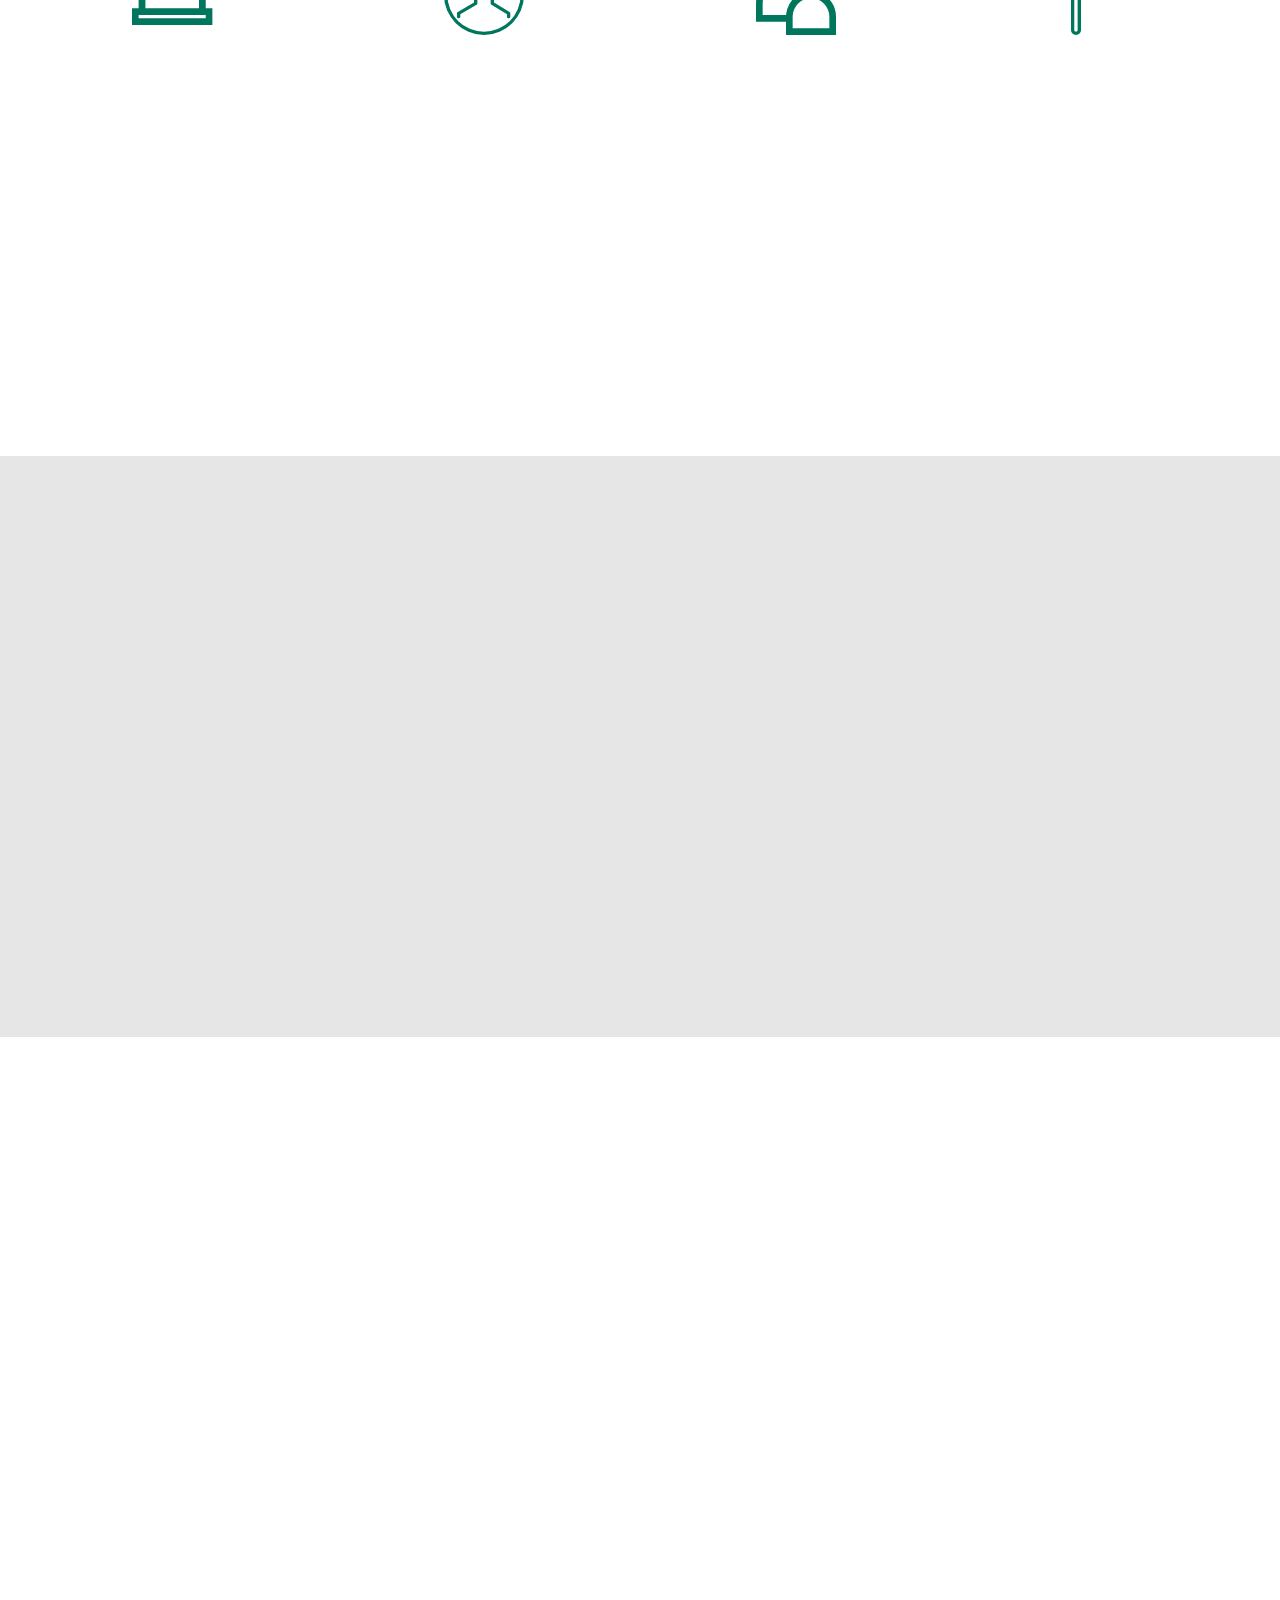
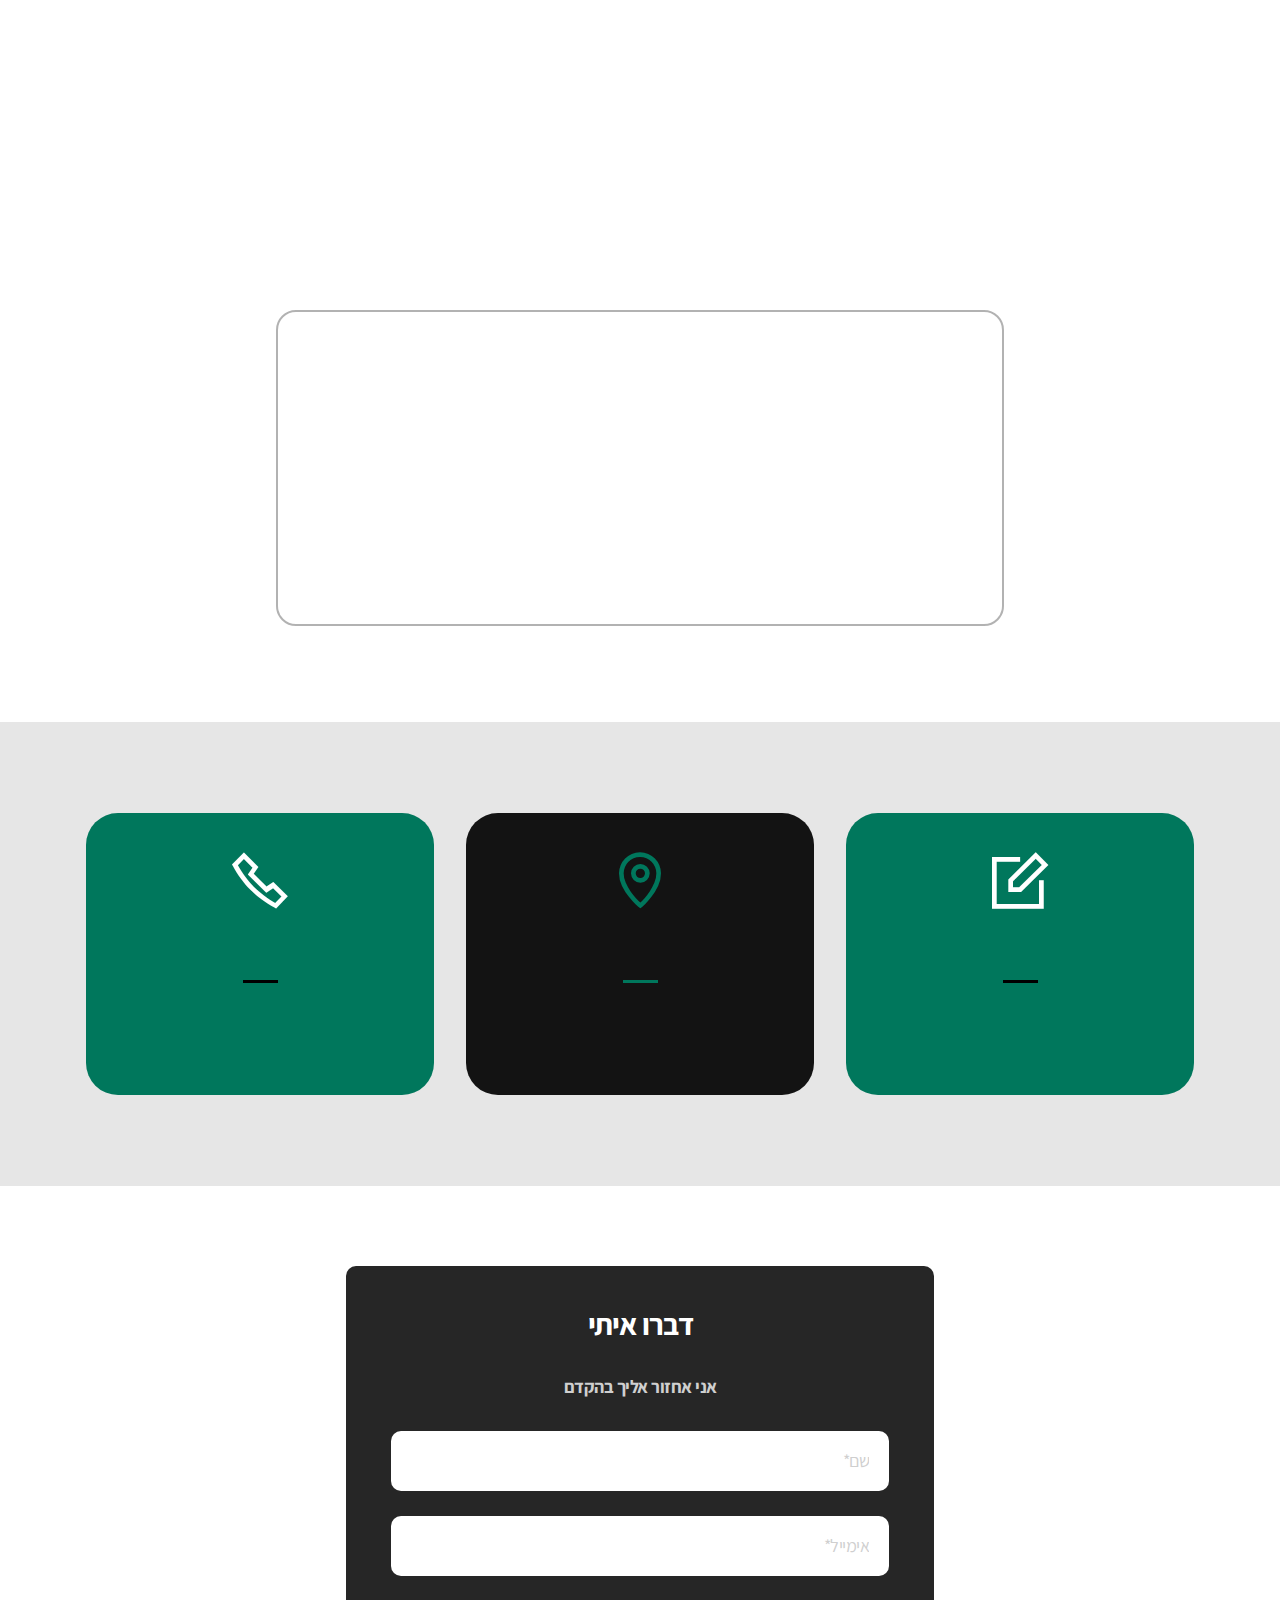
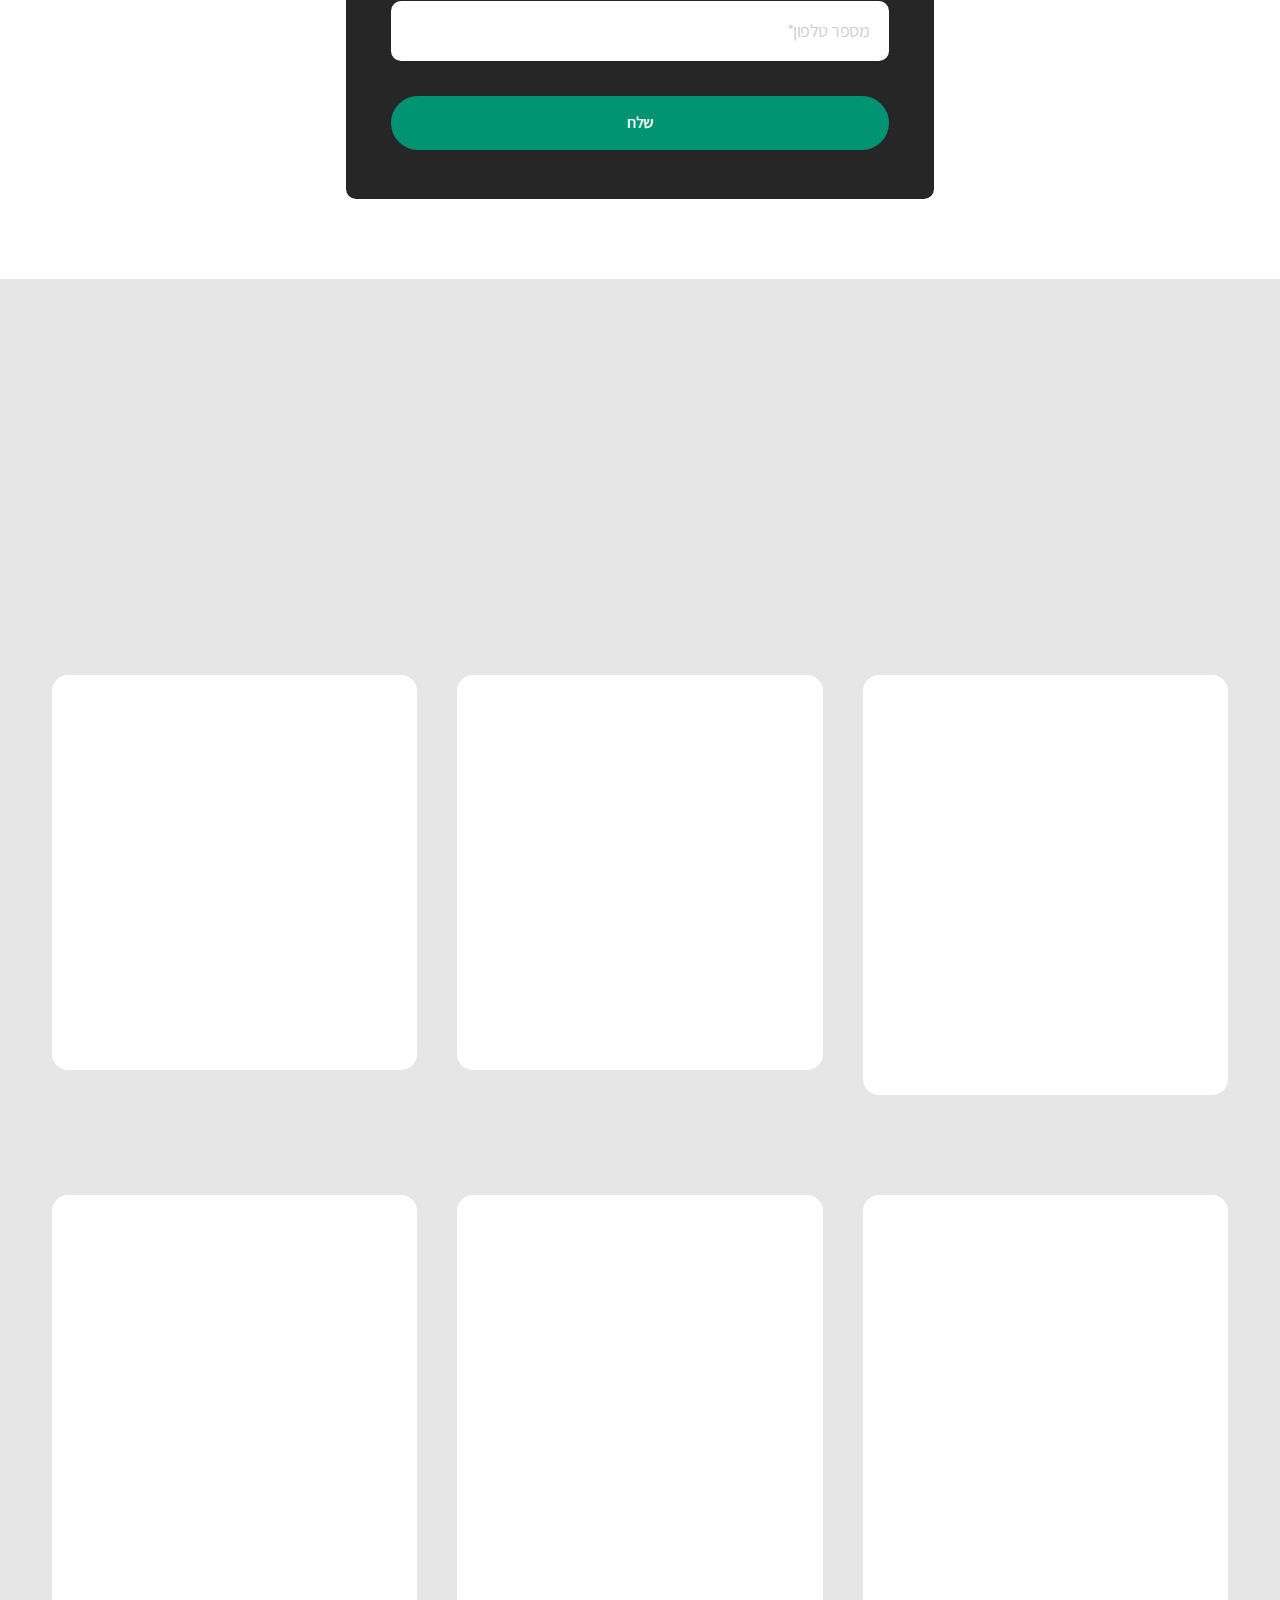
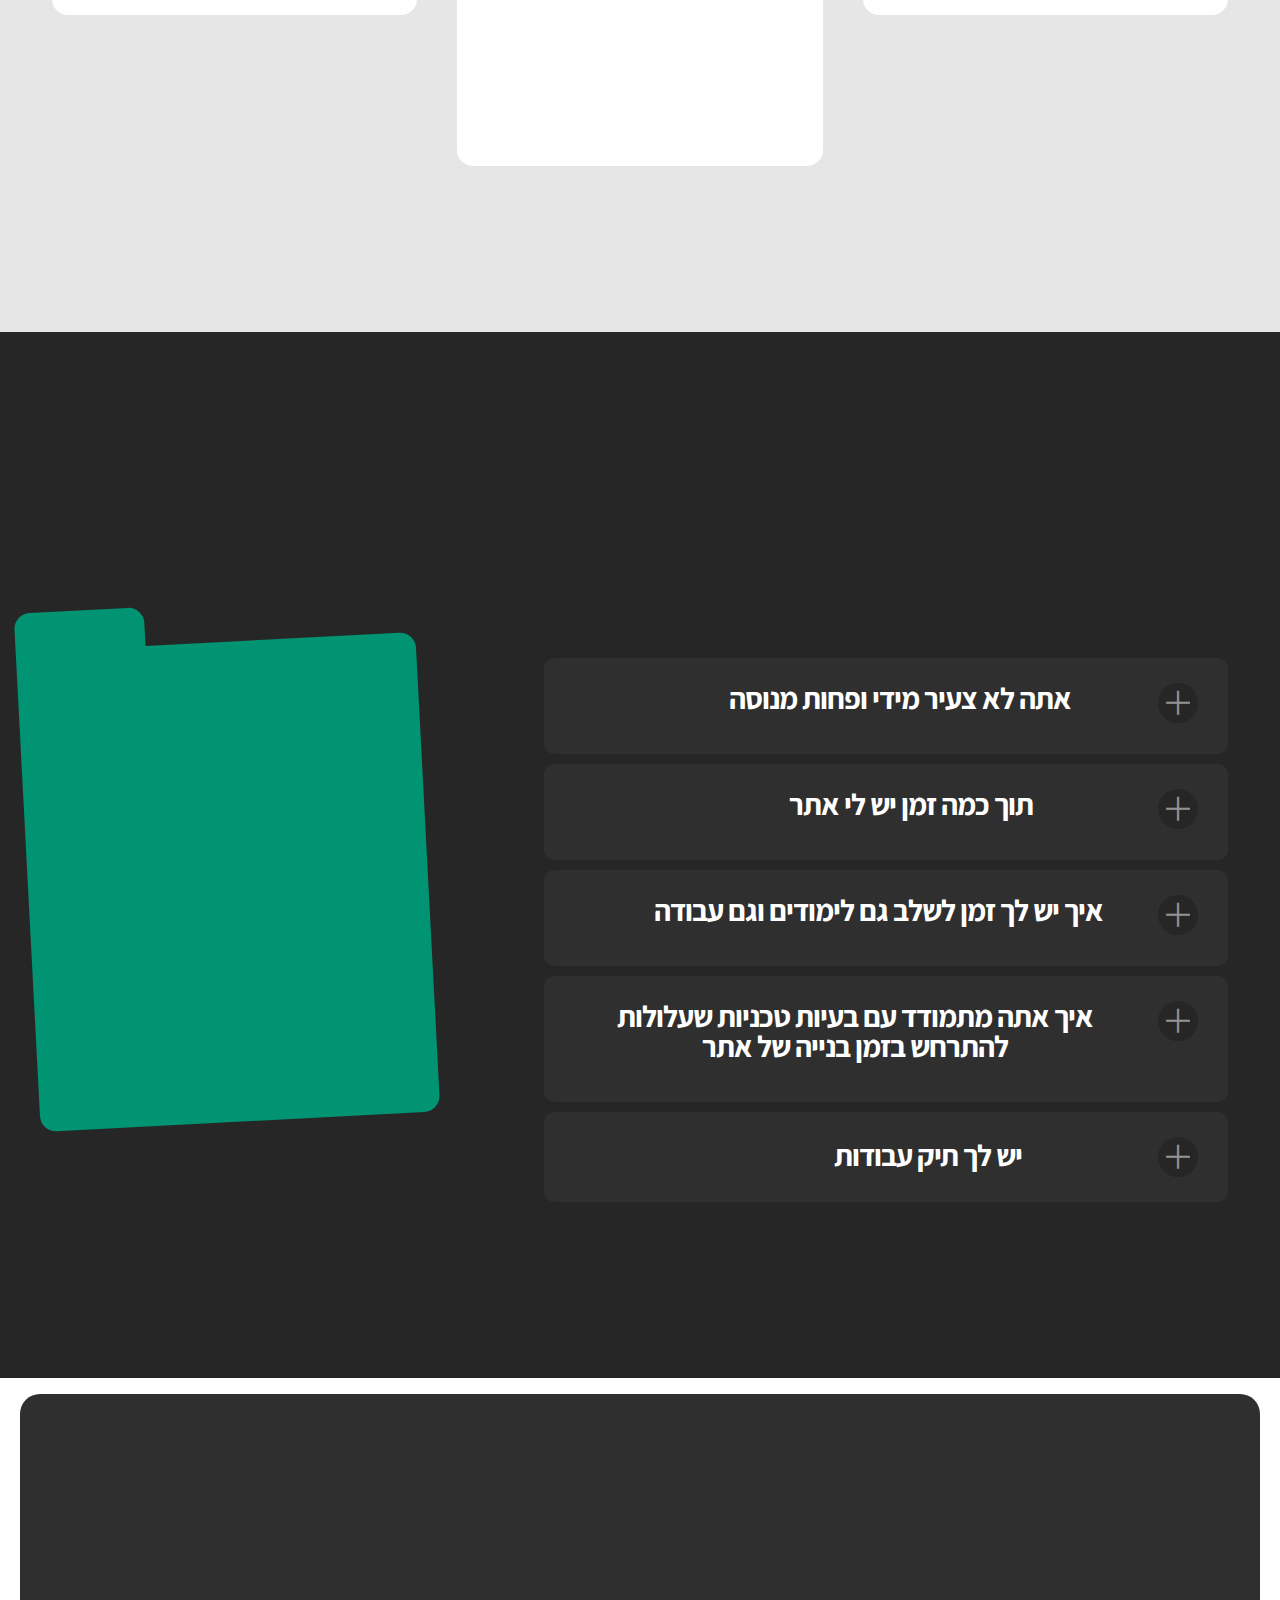
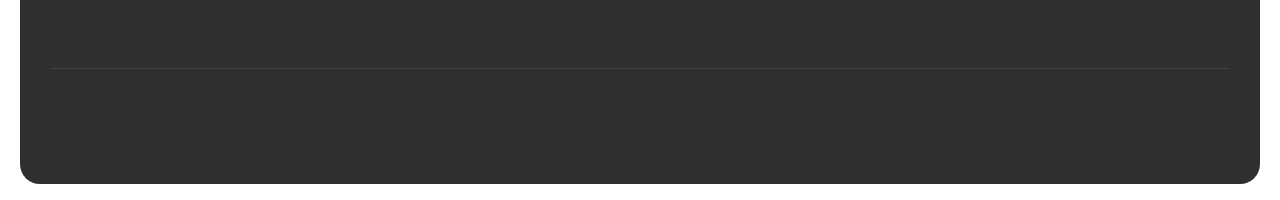
==== commit 61404598: "09/08/2024/15:48" ====
--- a/index.html
+++ b/index.html
@@ -29,15 +29,15 @@
   <link rel="stylesheet" href="assets/bootstrap/css/bootstrap-reboot.min.css">
   <link rel="stylesheet" href="assets/animatecss/animate.css">
   <link rel="stylesheet" href="assets/chatbutton/floating-wpp.css">
+  <link rel="stylesheet" href="assets/popup-overlay-plugin/style.css">
   <link rel="stylesheet" href="assets/smart-cart/minicart-theme.css">
-  <link rel="stylesheet" href="assets/popup-overlay-plugin/style.css">
   <link rel="stylesheet" href="assets/dropdown/css/style.css">
   <link rel="stylesheet" href="assets/socicon/css/styles.css">
   <link rel="stylesheet" href="assets/theme/css/style.css">
   <link rel="stylesheet" href="assets/recaptcha.css">
   <link rel="preload" href="https://fonts.googleapis.com/css?family=Assistant:200,300,400,500,600,700,800&display=swap" as="style" onload="this.onload=null;this.rel='stylesheet'">
   <noscript><link rel="stylesheet" href="https://fonts.googleapis.com/css?family=Assistant:200,300,400,500,600,700,800&display=swap"></noscript>
-  <link rel="preload" as="style" href="assets/mobirise/css/mbr-additional.css?v=Shjhph"><link rel="stylesheet" href="assets/mobirise/css/mbr-additional.css?v=Shjhph" type="text/css">
+  <link rel="preload" as="style" href="assets/mobirise/css/mbr-additional.css?v=rAP873"><link rel="stylesheet" href="assets/mobirise/css/mbr-additional.css?v=rAP873" type="text/css">
 
   
   
@@ -84,12 +84,12 @@
             </div>
             <div class="collapse navbar-collapse" id="navbarSupportedContent">
                 <ul class="navbar-nav nav-dropdown" data-app-modern-menu="true"><li class="nav-item dropdown">
-                        <a class="nav-link link text-primary dropdown-toggle display-4" href="page1.html#header02-1" data-toggle="dropdown-submenu" data-bs-toggle="dropdown" data-bs-auto-close="outside" aria-expanded="false">&nbsp; התהליך והמחיר</a><div class="dropdown-menu" aria-labelledby="dropdown-981"><a class="text-primary dropdown-item display-4" style="text-align:right" href="התהליך והמחיר.html#header12-h">הסבר קצר על התהליך</a><a class="text-primary dropdown-item display-4" style="text-align:right" href="התהליך והמחיר.html#features03-3">?מהי התחייבות שלכם </a><a class="text-primary dropdown-item display-4" style="text-align:right" href="התהליך והמחיר.html#pricing01-d">המחירים</a></div>
+                        <a class="nav-link link text-primary dropdown-toggle show display-4" href="page1.html#header02-1" data-toggle="dropdown-submenu" data-bs-toggle="dropdown" data-bs-auto-close="outside" aria-expanded="false">&nbsp; התהליך והמחיר</a><div class="dropdown-menu show" aria-labelledby="dropdown-981" data-bs-popper="none"><a class="text-primary dropdown-item display-4" style="text-align:right" href="התהליך והמחיר.html#header12-h">הסבר קצר על התהליך</a><a class="text-primary dropdown-item display-4" style="text-align:right" href="התהליך והמחיר.html#features03-3">?מהי התחייבות שלכם </a><a class="text-primary dropdown-item display-4" style="text-align:right" href="התהליך והמחיר.html#pricing01-d">המחירים</a></div>
                     </li><li class="nav-item"><a class="nav-link link text-primary display-4" href="index.html#list01-d">שאלות נפוצות</a></li>
                     <li class="nav-item">
                         <a class="nav-link link text-primary display-4" href="index.html#contacts01-3">צרו קשר</a>
                     </li><li class="nav-item dropdown">
-                        <a class="nav-link link text-primary dropdown-toggle display-4" href="file:///C:/Users/%D7%9C%D7%99%D7%A2%D7%93%20%D7%A9%D7%9B%D7%98%D7%A8/AppData/Local/Mobirise.com/Mobirise/amitshechter6630_0040gmail_002ecom/addons/agentm5/components/index.html" data-toggle="dropdown-submenu" data-bs-toggle="dropdown" data-bs-auto-close="outside" aria-expanded="true">אודות</a><div class="dropdown-menu" aria-labelledby="dropdown-774"><a class="text-primary dropdown-item display-4" style="text-align:right" href="index.html#header01-g">מי אני<br></a><a class="text-primary show dropdown-item display-4" style="text-align:right" href="index.html#features1-1">למה אצלי</a><a class="text-primary show dropdown-item display-4" style="text-align:right" href="index.html#features3-6">עם  מה  אני  בא<br></a></div>
+                        <a class="nav-link link text-primary dropdown-toggle display-4" href="file:///C:/Users/%D7%9C%D7%99%D7%A2%D7%93%20%D7%A9%D7%9B%D7%98%D7%A8/AppData/Local/Mobirise.com/Mobirise/amitshechter6630_0040gmail_002ecom/addons/agentm5/components/index.html" data-toggle="dropdown-submenu" data-bs-toggle="dropdown" data-bs-auto-close="outside" aria-expanded="false">אודות</a><div class="dropdown-menu" aria-labelledby="dropdown-774"><a class="text-primary dropdown-item display-4" style="text-align:right" href="index.html#header01-g">מי אני<br></a><a class="text-primary show dropdown-item display-4" style="text-align:right" href="index.html#features1-1">למה אצלי</a><a class="text-primary show dropdown-item display-4" style="text-align:right" href="index.html#features3-6">עם  מה  אני  בא<br></a></div>
                     </li></ul>
                 
 
@@ -132,6 +132,25 @@
     </div>
 </section>
 
+<section data-bs-version="5.1" class="header18 cid-u3BP43g7Tm" id="header18-p">
+
+    
+
+    
+    
+
+    <div class="align-center container">
+        <div class="row justify-content-center">
+            <div class="col-12 col-lg-12">
+                <h1 class="mbr-section-title mbr-fonts-style mbr-white mb-3 display-2"><strong>למעבר לדף של למחירים&nbsp;</strong></h1>
+                
+                
+                <div class="mbr-section-btn mt-3"><a class="btn btn-primary display-4" href="התהליך והמחיר.html#pricing01-d">לחץ כאן</a></div>
+            </div>
+        </div>
+    </div>
+</section>
+
 <section data-bs-version="5.1" class="features1 cid-tXM52Fa8f5" id="features1-1">
     
 
@@ -273,25 +292,6 @@
 <br></strong><br></p>
                          
                 </div>
-            </div>
-        </div>
-    </div>
-</section>
-
-<section data-bs-version="5.1" class="header18 cid-u3BP43g7Tm" id="header18-p">
-
-    
-
-    
-    
-
-    <div class="align-center container">
-        <div class="row justify-content-center">
-            <div class="col-12 col-lg-12">
-                <h1 class="mbr-section-title mbr-fonts-style mbr-white mb-3 display-2"><strong>למעבר למחירים ולהסבר</strong></h1>
-                
-                
-                <div class="mbr-section-btn mt-3"><a class="btn btn-primary display-4" href="התהליך והמחיר.html#features03-3">לחץ כאן</a></div>
             </div>
         </div>
     </div>
@@ -410,7 +410,7 @@
         <div class="row row-main">
             <div class="col-12 col-lg-6 card mx-auto mbr-form" data-form-type="formoid">
 <!--Formbuilder Form-->
-<form action="https://mobirise.eu/" method="POST" class="mbr-form form-with-styler form-wrap" data-form-title="Form Name"><input type="hidden" name="email" data-form-email="true" value="m9xI6rMcbc78TaR0yHWDyjhjCH4VqXMkusRzM+tqXx5OccGzxLST3j9uGigtPUd7Vc8jRR6VFwg0topqudDhUOFoWrnFGgkgILtqbRpa6ZxefhREJDHGvT7PsFv128OV.w5HYXVbtvuHBc48KKe5zgvRwT+pzmprn4sOafMMXF90cYawOGFml8RM/Nx3UmRFD4cBFORvLr1H/YmfdNW4Wj5AjtMcxWGlkzL9UyXrqJWy/H5kK4LZnaKmW85336fsN">
+<form action="https://mobirise.eu/" method="POST" class="mbr-form form-with-styler form-wrap" data-form-title="Form Name"><input type="hidden" name="email" data-form-email="true" value="2Cl69JxA/Fvl65QtdVxDR2e6BbZmKDum5qwY4XMZueLUSHo7bhXtM8Gjf9n2JYHjIt5Hn5Q6rU9Jhr1aZR2rMugf+uc2bRMy6WrA0RWV4dMgjIgH3psnMY55cKYEePIz.PnHIo3ZUNpWSGjzBCEW6gFaQOOFpJdALtpi6PBu8mesSsxvNzQGc5wXgYK4xq36cj4v50IUSV98lgPWCCruqWp1nNNw2wyn9yz2S96hXiEMXYkC+99UEkrij/HpSNG76">
 <div class="row">
 <div hidden="hidden" data-form-alert="" class="alert alert-success col-12">:הפרטיים נשלחו בהצלחה</div>
 <div hidden="hidden" data-form-alert-danger="" class="alert alert-danger col-12"> ...תקלה לא צפויה </div>
--- a/assets/mobirise/css/mbr-additional.css
+++ b/assets/mobirise/css/mbr-additional.css
@@ -1596,6 +1596,30 @@
   text-align: right;
   color: #000001;
 }
+.cid-u3BP43g7Tm {
+  padding-top: 7rem;
+  padding-bottom: 4rem;
+  background-image: linear-gradient(189deg, #e6e6e6 10%, #e6e6e6 100%) !important;
+}
+.cid-u3BP43g7Tm .mbr-fallback-image.disabled {
+  display: none;
+}
+.cid-u3BP43g7Tm .mbr-fallback-image {
+  display: block;
+  background-size: cover;
+  background-position: center center;
+  width: 100%;
+  height: 100%;
+  position: absolute;
+  top: 0;
+}
+.cid-u3BP43g7Tm .mbr-text,
+.cid-u3BP43g7Tm .mbr-section-btn {
+  color: #000001;
+}
+.cid-u3BP43g7Tm .mbr-section-title {
+  color: #000001;
+}
 .cid-tXM52Fa8f5 {
   padding-top: 8rem;
   padding-bottom: 9rem;
@@ -1790,30 +1814,6 @@
 .cid-u8YVinXd6j .mbr-section-btn {
   color: #000001;
   text-align: center;
-}
-.cid-u3BP43g7Tm {
-  padding-top: 4rem;
-  padding-bottom: 0rem;
-  background-image: linear-gradient(135deg, #e6e6e6 10%, #e6e6e6 100%) !important;
-}
-.cid-u3BP43g7Tm .mbr-fallback-image.disabled {
-  display: none;
-}
-.cid-u3BP43g7Tm .mbr-fallback-image {
-  display: block;
-  background-size: cover;
-  background-position: center center;
-  width: 100%;
-  height: 100%;
-  position: absolute;
-  top: 0;
-}
-.cid-u3BP43g7Tm .mbr-text,
-.cid-u3BP43g7Tm .mbr-section-btn {
-  color: #000001;
-}
-.cid-u3BP43g7Tm .mbr-section-title {
-  color: #000001;
 }
 .cid-u2S8Qjiht1 {
   padding-top: 8rem;
@@ -3798,7 +3798,7 @@
 }
 .cid-tQoHc8Hrfx .card-text {
   color: #131313;
-  text-align: center;
+  text-align: right;
 }
 .cid-tQoHc8Hrfx .item-card-desc {
   color: #131313;
--- a/assets/mobirise/css/mbr-additional.css
+++ b/assets/mobirise/css/mbr-additional.css
@@ -1596,6 +1596,30 @@
   text-align: right;
   color: #000001;
 }
+.cid-u3BP43g7Tm {
+  padding-top: 7rem;
+  padding-bottom: 4rem;
+  background-image: linear-gradient(189deg, #e6e6e6 10%, #e6e6e6 100%) !important;
+}
+.cid-u3BP43g7Tm .mbr-fallback-image.disabled {
+  display: none;
+}
+.cid-u3BP43g7Tm .mbr-fallback-image {
+  display: block;
+  background-size: cover;
+  background-position: center center;
+  width: 100%;
+  height: 100%;
+  position: absolute;
+  top: 0;
+}
+.cid-u3BP43g7Tm .mbr-text,
+.cid-u3BP43g7Tm .mbr-section-btn {
+  color: #000001;
+}
+.cid-u3BP43g7Tm .mbr-section-title {
+  color: #000001;
+}
 .cid-tXM52Fa8f5 {
   padding-top: 8rem;
   padding-bottom: 9rem;
@@ -1790,30 +1814,6 @@
 .cid-u8YVinXd6j .mbr-section-btn {
   color: #000001;
   text-align: center;
-}
-.cid-u3BP43g7Tm {
-  padding-top: 4rem;
-  padding-bottom: 0rem;
-  background-image: linear-gradient(135deg, #e6e6e6 10%, #e6e6e6 100%) !important;
-}
-.cid-u3BP43g7Tm .mbr-fallback-image.disabled {
-  display: none;
-}
-.cid-u3BP43g7Tm .mbr-fallback-image {
-  display: block;
-  background-size: cover;
-  background-position: center center;
-  width: 100%;
-  height: 100%;
-  position: absolute;
-  top: 0;
-}
-.cid-u3BP43g7Tm .mbr-text,
-.cid-u3BP43g7Tm .mbr-section-btn {
-  color: #000001;
-}
-.cid-u3BP43g7Tm .mbr-section-title {
-  color: #000001;
 }
 .cid-u2S8Qjiht1 {
   padding-top: 8rem;
@@ -3798,7 +3798,7 @@
 }
 .cid-tQoHc8Hrfx .card-text {
   color: #131313;
-  text-align: center;
+  text-align: right;
 }
 .cid-tQoHc8Hrfx .item-card-desc {
   color: #131313;
